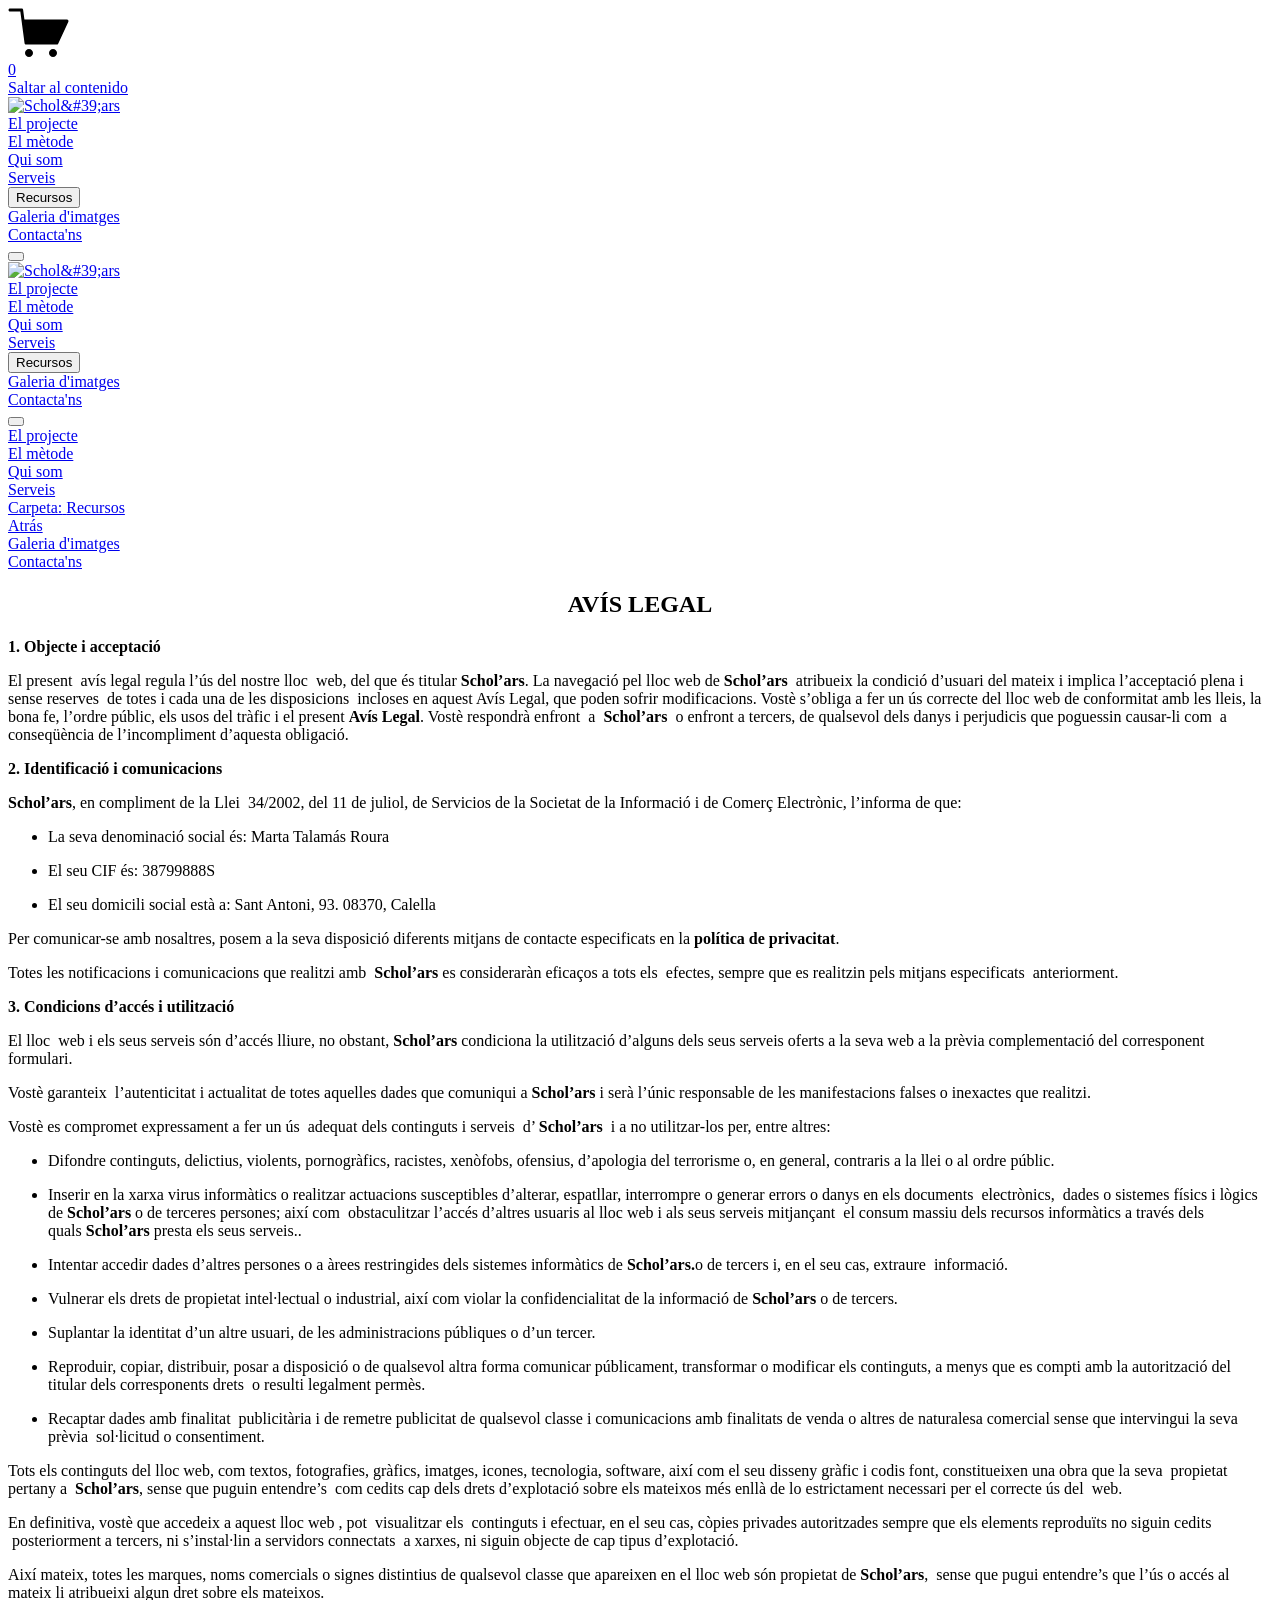
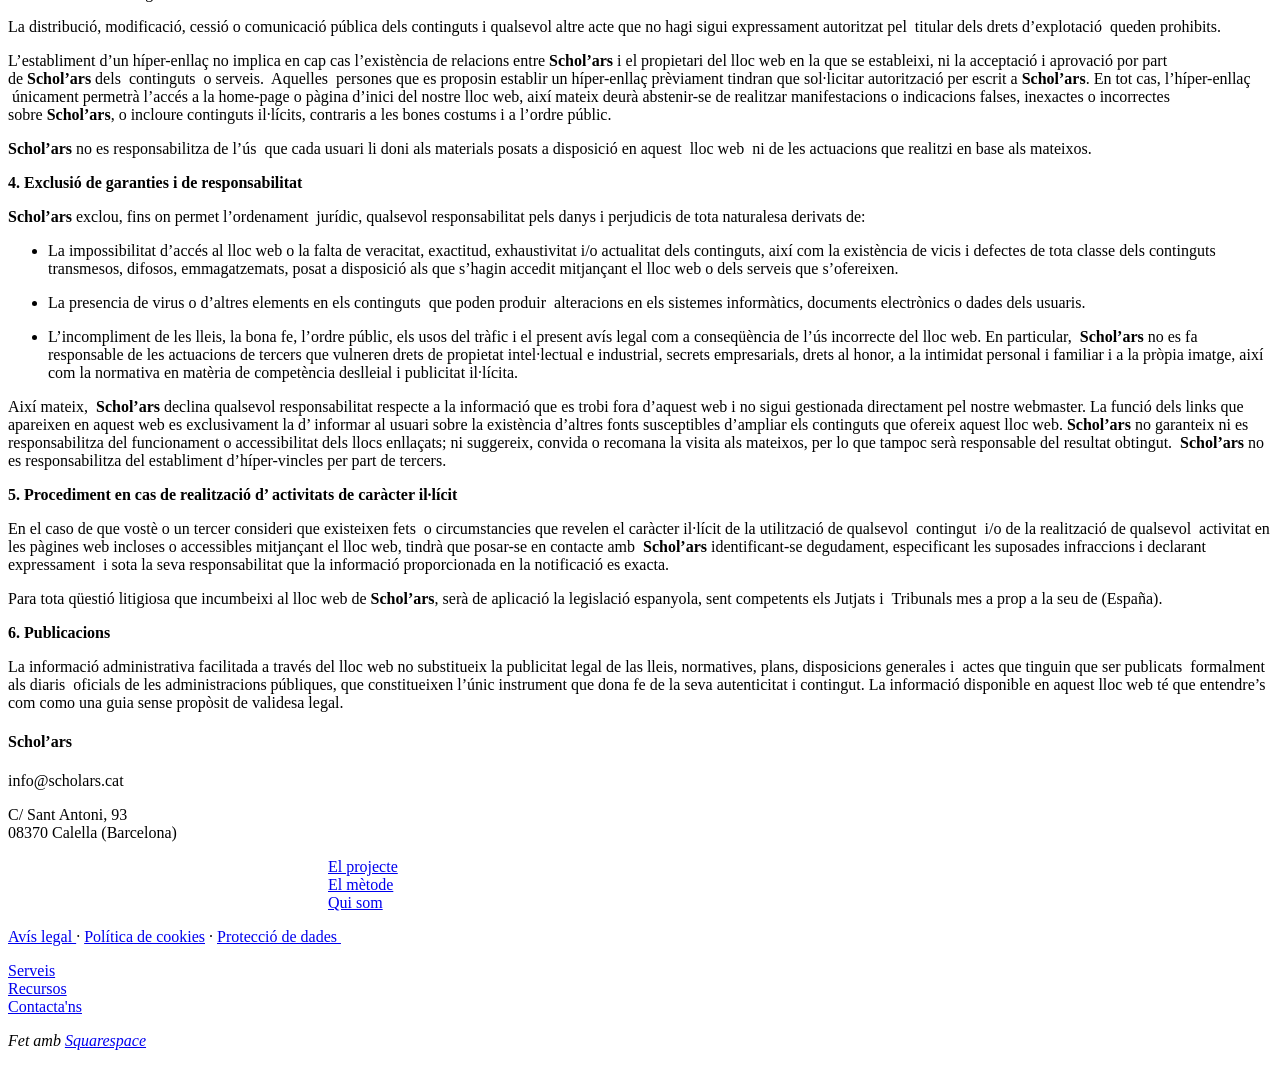
==== avs-legal.html @ 6e0f1e00 "first commit" ====
<!doctype html>
<html xmlns:og="http://opengraphprotocol.org/schema/" xmlns:fb="http://www.facebook.com/2008/fbml" lang="es-ES"  >
  <head>
    <meta http-equiv="X-UA-Compatible" content="IE=edge,chrome=1">
    <meta name="viewport" content="width=device-width, initial-scale=1">
    <!-- This is Squarespace. --><!-- schol-ars -->
<base href="">
<meta charset="utf-8" />
<title>Avís legal &mdash; Schol&#39;ars</title>
<meta http-equiv="Accept-CH" content="Sec-CH-UA-Platform-Version, Sec-CH-UA-Model" /><link rel="icon" type="image/x-icon" href="https://assets.squarespace.com/universal/default-favicon.ico"/>
<link rel="canonical" href="avs-legal.html"/>
<meta property="og:site_name" content="Schol'ars"/>
<meta property="og:title" content="Avís legal &mdash; Schol&#39;ars"/>
<meta property="og:url" content="https://schol-ars.squarespace.com/avs-legal"/>
<meta property="og:type" content="website"/>
<meta itemprop="name" content="Avís legal — Schol'ars"/>
<meta itemprop="url" content="https://schol-ars.squarespace.com/avs-legal"/>
<meta name="twitter:title" content="Avís legal — Schol'ars"/>
<meta name="twitter:url" content="https://schol-ars.squarespace.com/avs-legal"/>
<meta name="twitter:card" content="summary"/>
<meta name="description" content="" />
<link rel="preconnect" href="https://images.squarespace-cdn.com">
<link rel="preconnect" href="https://use.typekit.net" crossorigin>
<link rel="preconnect" href="https://p.typekit.net" crossorigin>
<script type="text/javascript" src="https://use.typekit.net/ik/[base64].js" async fetchpriority="high" onload="try{Typekit.load();}catch(e){} document.documentElement.classList.remove('wf-loading');"></script>
<script>document.documentElement.classList.add('wf-loading')</script>
<style>@keyframes fonts-loading { 0%, 99% { color: transparent; } } html.wf-loading * { animation: fonts-loading 3s; }</style>
<link rel="preconnect" href="https://fonts.gstatic.com" crossorigin>
<link rel="stylesheet" href="https://fonts.googleapis.com/css2?family=Cormorant+Garamond:ital,wght@0,500;0,700;1,500;1,700"><script type="text/javascript" crossorigin="anonymous" defer="true" nomodule="nomodule" src="https://assets.squarespace.com/@sqs/polyfiller/1.6/legacy.js"></script>
<script type="text/javascript" crossorigin="anonymous" defer="true" src="https://assets.squarespace.com/@sqs/polyfiller/1.6/modern.js"></script>
<script type="text/javascript">SQUARESPACE_ROLLUPS = {};</script>
<script>(function(rollups, name) { if (!rollups[name]) { rollups[name] = {}; } rollups[name].js = ["//assets.squarespace.com/universal/scripts-compressed/visitor-site-error-reporter-7f1647fe2903f817-min.es-419.js"]; })(SQUARESPACE_ROLLUPS, 'squarespace-visitor_site_error_reporter');</script>
<script crossorigin="anonymous" src="https://assets.squarespace.com/universal/scripts-compressed/visitor-site-error-reporter-7f1647fe2903f817-min.es-419.js" defer ></script><script>(function(rollups, name) { if (!rollups[name]) { rollups[name] = {}; } rollups[name].js = ["//assets.squarespace.com/universal/scripts-compressed/extract-css-runtime-5b43f9278a1d5c39-min.es-419.js"]; })(SQUARESPACE_ROLLUPS, 'squarespace-extract_css_runtime');</script>
<script crossorigin="anonymous" src="https://assets.squarespace.com/universal/scripts-compressed/extract-css-runtime-5b43f9278a1d5c39-min.es-419.js" defer ></script><script>(function(rollups, name) { if (!rollups[name]) { rollups[name] = {}; } rollups[name].js = ["//assets.squarespace.com/universal/scripts-compressed/extract-css-moment-js-vendor-30cd72f6ff728add-min.es-419.js"]; })(SQUARESPACE_ROLLUPS, 'squarespace-extract_css_moment_js_vendor');</script>
<script crossorigin="anonymous" src="https://assets.squarespace.com/universal/scripts-compressed/extract-css-moment-js-vendor-30cd72f6ff728add-min.es-419.js" defer ></script><script>(function(rollups, name) { if (!rollups[name]) { rollups[name] = {}; } rollups[name].js = ["//assets.squarespace.com/universal/scripts-compressed/cldr-resource-pack-d74d73e89c17c5ac-min.es-419.js"]; })(SQUARESPACE_ROLLUPS, 'squarespace-cldr_resource_pack');</script>
<script crossorigin="anonymous" src="https://assets.squarespace.com/universal/scripts-compressed/cldr-resource-pack-d74d73e89c17c5ac-min.es-419.js" defer ></script><script>(function(rollups, name) { if (!rollups[name]) { rollups[name] = {}; } rollups[name].js = ["//assets.squarespace.com/universal/scripts-compressed/common-vendors-stable-c8ba9c9bb37f18ad-min.es-419.js"]; })(SQUARESPACE_ROLLUPS, 'squarespace-common_vendors_stable');</script>
<script crossorigin="anonymous" src="https://assets.squarespace.com/universal/scripts-compressed/common-vendors-stable-c8ba9c9bb37f18ad-min.es-419.js" defer ></script><script>(function(rollups, name) { if (!rollups[name]) { rollups[name] = {}; } rollups[name].js = ["//assets.squarespace.com/universal/scripts-compressed/common-vendors-1fcf296abdf29175-min.es-419.js"]; })(SQUARESPACE_ROLLUPS, 'squarespace-common_vendors');</script>
<script crossorigin="anonymous" src="https://assets.squarespace.com/universal/scripts-compressed/common-vendors-1fcf296abdf29175-min.es-419.js" defer ></script><script>(function(rollups, name) { if (!rollups[name]) { rollups[name] = {}; } rollups[name].js = ["//assets.squarespace.com/universal/scripts-compressed/common-3fb6f1de9ffe36f9-min.es-419.js"]; })(SQUARESPACE_ROLLUPS, 'squarespace-common');</script>
<script crossorigin="anonymous" src="https://assets.squarespace.com/universal/scripts-compressed/common-3fb6f1de9ffe36f9-min.es-419.js" defer ></script><script>(function(rollups, name) { if (!rollups[name]) { rollups[name] = {}; } rollups[name].js = ["//assets.squarespace.com/universal/scripts-compressed/performance-dc59df8c6d82b7d9-min.es-419.js"]; })(SQUARESPACE_ROLLUPS, 'squarespace-performance');</script>
<script crossorigin="anonymous" src="https://assets.squarespace.com/universal/scripts-compressed/performance-dc59df8c6d82b7d9-min.es-419.js" defer ></script><script data-name="static-context">Static = window.Static || {}; Static.SQUARESPACE_CONTEXT = {"betaFeatureFlags":["campaigns_discount_section_in_blasts","enable_modernized_pdp_m3_layout_ux","override_block_styles","i18n_beta_website_locales","marketing_automations","nested_categories","scripts_defer","campaigns_merch_state","modernized-pdp-m2-enabled","campaigns_table_v2","contacts_and_campaigns_redesign","campaigns_discount_section_in_automations","enable_form_submission_trigger","new_stacked_index","supports_versioned_template_assets","enable_modernized_pdp_m3_fluid","member_areas_feature","campaigns_thumbnail_layout","campaigns_import_discounts","order_status_page_checkout_landing_enabled","marketing_landing_page","campaigns_new_image_layout_picker"],"facebookAppId":"314192535267336","facebookApiVersion":"v6.0","rollups":{"squarespace-announcement-bar":{"js":"//assets.squarespace.com/universal/scripts-compressed/announcement-bar-2d677a460b879b42-min.es-419.js"},"squarespace-audio-player":{"css":"//assets.squarespace.com/universal/styles-compressed/audio-player-b05f5197a871c566-min.es-419.css","js":"//assets.squarespace.com/universal/scripts-compressed/audio-player-f556bed9611e06a5-min.es-419.js"},"squarespace-blog-collection-list":{"css":"//assets.squarespace.com/universal/styles-compressed/blog-collection-list-b4046463b72f34e2-min.es-419.css","js":"//assets.squarespace.com/universal/scripts-compressed/blog-collection-list-c432d7821c60b286-min.es-419.js"},"squarespace-calendar-block-renderer":{"css":"//assets.squarespace.com/universal/styles-compressed/calendar-block-renderer-c3fef2a497c8e56b-min.es-419.css","js":"//assets.squarespace.com/universal/scripts-compressed/calendar-block-renderer-1b1164a07630503c-min.es-419.js"},"squarespace-chartjs-helpers":{"css":"//assets.squarespace.com/universal/styles-compressed/chartjs-helpers-96b256171ee039c1-min.es-419.css","js":"//assets.squarespace.com/universal/scripts-compressed/chartjs-helpers-0bc44463ea4a03c1-min.es-419.js"},"squarespace-comments":{"css":"//assets.squarespace.com/universal/styles-compressed/comments-b49401c177b09d3a-min.es-419.css","js":"//assets.squarespace.com/universal/scripts-compressed/comments-1318970060167ad4-min.es-419.js"},"squarespace-custom-css-popup":{"css":"//assets.squarespace.com/universal/styles-compressed/custom-css-popup-1a480b1e385012d9-min.es-419.css","js":"//assets.squarespace.com/universal/scripts-compressed/custom-css-popup-a8090a666d206d5b-min.es-419.js"},"squarespace-dialog":{"css":"//assets.squarespace.com/universal/styles-compressed/dialog-86aacd645d83874c-min.es-419.css","js":"//assets.squarespace.com/universal/scripts-compressed/dialog-fbeb3c526a8cd752-min.es-419.js"},"squarespace-events-collection":{"css":"//assets.squarespace.com/universal/styles-compressed/events-collection-c3fef2a497c8e56b-min.es-419.css","js":"//assets.squarespace.com/universal/scripts-compressed/events-collection-6a574cda24fa9d6f-min.es-419.js"},"squarespace-form-rendering-utils":{"js":"//assets.squarespace.com/universal/scripts-compressed/form-rendering-utils-142c327078b13260-min.es-419.js"},"squarespace-forms":{"css":"//assets.squarespace.com/universal/styles-compressed/forms-0afd3c6ac30bbab1-min.es-419.css","js":"//assets.squarespace.com/universal/scripts-compressed/forms-b8d1fabfabb0c8c6-min.es-419.js"},"squarespace-gallery-collection-list":{"css":"//assets.squarespace.com/universal/styles-compressed/gallery-collection-list-b4046463b72f34e2-min.es-419.css","js":"//assets.squarespace.com/universal/scripts-compressed/gallery-collection-list-9931dfceeabc40bf-min.es-419.js"},"squarespace-image-zoom":{"css":"//assets.squarespace.com/universal/styles-compressed/image-zoom-b4046463b72f34e2-min.es-419.css","js":"//assets.squarespace.com/universal/scripts-compressed/image-zoom-628e2f857f114795-min.es-419.js"},"squarespace-pinterest":{"css":"//assets.squarespace.com/universal/styles-compressed/pinterest-b4046463b72f34e2-min.es-419.css","js":"//assets.squarespace.com/universal/scripts-compressed/pinterest-648f536ac898b2f4-min.es-419.js"},"squarespace-popup-overlay":{"css":"//assets.squarespace.com/universal/styles-compressed/popup-overlay-b742b752f5880972-min.es-419.css","js":"//assets.squarespace.com/universal/scripts-compressed/popup-overlay-80ff6fd4ae74bafd-min.es-419.js"},"squarespace-product-quick-view":{"css":"//assets.squarespace.com/universal/styles-compressed/product-quick-view-0afd3c6ac30bbab1-min.es-419.css","js":"//assets.squarespace.com/universal/scripts-compressed/product-quick-view-2d9542d7ebe741de-min.es-419.js"},"squarespace-products-collection-item-v2":{"css":"//assets.squarespace.com/universal/styles-compressed/products-collection-item-v2-b4046463b72f34e2-min.es-419.css","js":"//assets.squarespace.com/universal/scripts-compressed/products-collection-item-v2-8110088150e96095-min.es-419.js"},"squarespace-products-collection-list-v2":{"css":"//assets.squarespace.com/universal/styles-compressed/products-collection-list-v2-b4046463b72f34e2-min.es-419.css","js":"//assets.squarespace.com/universal/scripts-compressed/products-collection-list-v2-403911a594a731ee-min.es-419.js"},"squarespace-search-page":{"css":"//assets.squarespace.com/universal/styles-compressed/search-page-90a67fc09b9b32c6-min.es-419.css","js":"//assets.squarespace.com/universal/scripts-compressed/search-page-a907a07dbc51ac87-min.es-419.js"},"squarespace-search-preview":{"js":"//assets.squarespace.com/universal/scripts-compressed/search-preview-190e8f29ef7a85b6-min.es-419.js"},"squarespace-simple-liking":{"css":"//assets.squarespace.com/universal/styles-compressed/simple-liking-701bf8bbc05ec6aa-min.es-419.css","js":"//assets.squarespace.com/universal/scripts-compressed/simple-liking-2e85386f068f69b9-min.es-419.js"},"squarespace-social-buttons":{"css":"//assets.squarespace.com/universal/styles-compressed/social-buttons-95032e5fa98e47a5-min.es-419.css","js":"//assets.squarespace.com/universal/scripts-compressed/social-buttons-272b33220b76cd56-min.es-419.js"},"squarespace-tourdates":{"css":"//assets.squarespace.com/universal/styles-compressed/tourdates-b4046463b72f34e2-min.es-419.css","js":"//assets.squarespace.com/universal/scripts-compressed/tourdates-babe2eed5bedefe4-min.es-419.js"},"squarespace-website-overlays-manager":{"css":"//assets.squarespace.com/universal/styles-compressed/website-overlays-manager-07ea5a4e004e6710-min.es-419.css","js":"//assets.squarespace.com/universal/scripts-compressed/website-overlays-manager-02d2ccbb64693fcc-min.es-419.js"}},"pageType":2,"website":{"id":"5f0d84dde316c2259bf002a9","identifier":"schol-ars","websiteType":1,"contentModifiedOn":1599064571462,"cloneable":false,"hasBeenCloneable":false,"siteStatus":{},"language":"es-ES","translationLocale":"es-419","formattingLocale":"es-ES","timeZone":"Europe/Madrid","machineTimeZoneOffset":7200000,"timeZoneOffset":7200000,"timeZoneAbbr":"CEST","siteTitle":"Schol'ars","fullSiteTitle":"Av\u00EDs legal \u2014 Schol'ars","logoImageId":"5f100705324d32250b6d1230","shareButtonOptions":{"7":true,"6":true,"4":true,"3":true,"1":true,"2":true,"8":true},"logoImageUrl":"//images.squarespace-cdn.com/content/v1/5f0d84dde316c2259bf002a9/1594885893893-3HM3TAVPPI4Q6H9HPRWZ/factura.logo_schol%2527ars.jpg","authenticUrl":"https://schol-ars.squarespace.com","internalUrl":"https://schol-ars.squarespace.com","baseUrl":"https://schol-ars.squarespace.com","sslSetting":3,"isHstsEnabled":false,"socialAccounts":[{"serviceId":64,"addedOn":1594721502092,"profileUrl":"http://www.instagram.com","iconEnabled":true,"serviceName":"instagram-unauth"}],"typekitId":"","statsMigrated":false,"imageMetadataProcessingEnabled":false,"screenshotId":"2475492787efd6daf71c558c713e0486f34bd798b2e8176214a7715626e00229","captchaSettings":{"enabledForDonations":false},"showOwnerLogin":false},"websiteSettings":{"id":"5f0d84dde316c2259bf002ab","websiteId":"5f0d84dde316c2259bf002a9","subjects":[],"country":"ES","state":"CT","simpleLikingEnabled":true,"popupOverlaySettings":{"style":1,"enabledPages":[]},"commentLikesAllowed":true,"commentAnonAllowed":true,"commentThreaded":true,"commentApprovalRequired":false,"commentAvatarsOn":true,"commentSortType":2,"commentFlagThreshold":0,"commentFlagsAllowed":true,"commentEnableByDefault":true,"commentDisableAfterDaysDefault":0,"disqusShortname":"","commentsEnabled":false,"storeSettings":{"returnPolicy":null,"termsOfService":null,"privacyPolicy":null,"expressCheckout":false,"continueShoppingLinkUrl":"/","useLightCart":false,"showNoteField":false,"shippingCountryDefaultValue":"US","billToShippingDefaultValue":false,"showShippingPhoneNumber":true,"isShippingPhoneRequired":false,"showBillingPhoneNumber":true,"isBillingPhoneRequired":false,"currenciesSupported":["USD","CAD","GBP","AUD","EUR","CHF","NOK","SEK","DKK","NZD","SGD","MXN","HKD","CZK","ILS","MYR","RUB","PHP","PLN","THB","BRL","ARS","COP","IDR","INR","JPY","ZAR"],"defaultCurrency":"USD","selectedCurrency":"USD","measurementStandard":1,"showCustomCheckoutForm":false,"checkoutPageMarketingOptInEnabled":false,"enableMailingListOptInByDefault":false,"sameAsRetailLocation":false,"merchandisingSettings":{"scarcityEnabledOnProductItems":false,"scarcityEnabledOnProductBlocks":false,"scarcityMessageType":"DEFAULT_SCARCITY_MESSAGE","scarcityThreshold":10,"multipleQuantityAllowedForServices":true,"restockNotificationsEnabled":false,"restockNotificationsSuccessText":"","restockNotificationsMailingListSignUpEnabled":false,"relatedProductsEnabled":false,"relatedProductsOrdering":"random","soldOutVariantsDropdownDisabled":false,"productComposerOptedIn":false,"productComposerABTestOptedOut":false,"productReviewsEnabled":false,"displayImportedProductReviewsEnabled":false,"hasOptedToCollectNativeReviews":false},"minimumOrderSubtotalEnabled":false,"addToCartConfirmationType":2,"isLive":false,"multipleQuantityAllowedForServices":true},"useEscapeKeyToLogin":true,"ssBadgeType":1,"ssBadgePosition":4,"ssBadgeVisibility":1,"ssBadgeDevices":1,"pinterestOverlayOptions":{"mode":"disabled"},"userAccountsSettings":{"loginAllowed":false,"signupAllowed":false}},"cookieSettings":{"isCookieBannerEnabled":false,"isRestrictiveCookiePolicyEnabled":false,"cookieBannerText":"Al usar esta p\u00E1gina web, aceptas nuestro uso de cookies. Usamos cookies para ofrecerte una mejor experiencia y para ayudar a que nuestra p\u00E1gina funcione de manera efectiva.","cookieBannerTheme":"DARK","cookieBannerVariant":"BAR","cookieBannerPosition":"BOTTOM","cookieBannerCtaVariant":"ICON","cookieBannerCtaText":"OK","cookieBannerAcceptType":"OPT_IN","cookieBannerHasOptOut":false,"cookieBannerHasManageCookies":false,"cookieBannerSavedPreferencesLayout":"PILL"},"websiteCloneable":false,"collection":{"title":"Av\u00EDs legal","id":"5f3123246caa057da7d496c7","fullUrl":"/avs-legal","type":10,"permissionType":1},"subscribed":false,"appDomain":"squarespace.com","templateTweakable":true,"tweakJSON":{"form-use-theme-colors":"false","header-logo-height":"59px","header-mobile-logo-max-height":"30px","header-vert-padding":"2.7vw","header-width":"Full","maxPageWidth":"2000px","mobile-header-vert-padding":"6vw","pagePadding":"3vw","tweak-blog-alternating-side-by-side-image-aspect-ratio":"1:1 Square","tweak-blog-alternating-side-by-side-image-spacing":"6%","tweak-blog-alternating-side-by-side-meta-spacing":"20px","tweak-blog-alternating-side-by-side-primary-meta":"Categories","tweak-blog-alternating-side-by-side-read-more-spacing":"20px","tweak-blog-alternating-side-by-side-secondary-meta":"Date","tweak-blog-basic-grid-columns":"2","tweak-blog-basic-grid-image-aspect-ratio":"3:2 Standard","tweak-blog-basic-grid-image-spacing":"50px","tweak-blog-basic-grid-meta-spacing":"37px","tweak-blog-basic-grid-primary-meta":"Categories","tweak-blog-basic-grid-read-more-spacing":"37px","tweak-blog-basic-grid-secondary-meta":"Date","tweak-blog-item-custom-width":"75","tweak-blog-item-show-author-profile":"true","tweak-blog-item-width":"Medium","tweak-blog-masonry-columns":"2","tweak-blog-masonry-horizontal-spacing":"30px","tweak-blog-masonry-image-spacing":"20px","tweak-blog-masonry-meta-spacing":"20px","tweak-blog-masonry-primary-meta":"Categories","tweak-blog-masonry-read-more-spacing":"20px","tweak-blog-masonry-secondary-meta":"Date","tweak-blog-masonry-vertical-spacing":"30px","tweak-blog-side-by-side-image-aspect-ratio":"1:1 Square","tweak-blog-side-by-side-image-spacing":"6%","tweak-blog-side-by-side-meta-spacing":"20px","tweak-blog-side-by-side-primary-meta":"Categories","tweak-blog-side-by-side-read-more-spacing":"20px","tweak-blog-side-by-side-secondary-meta":"Date","tweak-blog-single-column-image-spacing":"50px","tweak-blog-single-column-meta-spacing":"30px","tweak-blog-single-column-primary-meta":"Categories","tweak-blog-single-column-read-more-spacing":"30px","tweak-blog-single-column-secondary-meta":"Date","tweak-events-stacked-show-thumbnails":"true","tweak-events-stacked-thumbnail-size":"3:2 Standard","tweak-fixed-header":"true","tweak-fixed-header-style":"Basic","tweak-global-animations-animation-curve":"ease","tweak-global-animations-animation-delay":"0.6s","tweak-global-animations-animation-duration":"0.45s","tweak-global-animations-animation-style":"fade","tweak-global-animations-animation-type":"scale","tweak-global-animations-complexity-level":"detailed","tweak-global-animations-enabled":"true","tweak-portfolio-grid-basic-custom-height":"50","tweak-portfolio-grid-overlay-custom-height":"50","tweak-portfolio-hover-follow-acceleration":"10%","tweak-portfolio-hover-follow-animation-duration":"Medium","tweak-portfolio-hover-follow-animation-type":"Fade","tweak-portfolio-hover-follow-delimiter":"Forward Slash","tweak-portfolio-hover-follow-front":"false","tweak-portfolio-hover-follow-layout":"Inline","tweak-portfolio-hover-follow-size":"75","tweak-portfolio-hover-follow-text-spacing-x":"1.5","tweak-portfolio-hover-follow-text-spacing-y":"1.5","tweak-portfolio-hover-static-animation-duration":"Medium","tweak-portfolio-hover-static-animation-type":"Scale Up","tweak-portfolio-hover-static-delimiter":"Forward Slash","tweak-portfolio-hover-static-front":"false","tweak-portfolio-hover-static-layout":"Stacked","tweak-portfolio-hover-static-size":"75","tweak-portfolio-hover-static-text-spacing-x":"1.5","tweak-portfolio-hover-static-text-spacing-y":"1.5","tweak-portfolio-index-background-animation-duration":"Medium","tweak-portfolio-index-background-animation-type":"Fade","tweak-portfolio-index-background-custom-height":"50","tweak-portfolio-index-background-delimiter":"None","tweak-portfolio-index-background-height":"Large","tweak-portfolio-index-background-horizontal-alignment":"Center","tweak-portfolio-index-background-link-format":"Stacked","tweak-portfolio-index-background-persist":"false","tweak-portfolio-index-background-vertical-alignment":"Middle","tweak-portfolio-index-background-width":"Full","tweak-transparent-header":"false"},"templateId":"5c5a519771c10ba3470d8101","templateVersion":"7.1","pageFeatures":[1,2,4],"gmRenderKey":"QUl6YVN5Q0JUUk9xNkx1dkZfSUUxcjQ2LVQ0QWVUU1YtMGQ3bXk4","templateScriptsRootUrl":"https://static1.squarespace.com/static/vta/5c5a519771c10ba3470d8101/scripts/","impersonatedSession":false,"demoCollections":[],"tzData":{"zones":[[60,"EU","CE%sT",null]],"rules":{"EU":[[1981,"max",null,"Mar","lastSun","1:00u","1:00","S"],[1996,"max",null,"Oct","lastSun","1:00u","0",null]]}},"showAnnouncementBar":false,"recaptchaEnterpriseContext":{"recaptchaEnterpriseSiteKey":"6LdDFQwjAAAAAPigEvvPgEVbb7QBm-TkVJdDTlAv"},"i18nContext":{"timeZoneData":{"id":"Europe/Madrid","name":"hora de Europa central"}},"env":"PRODUCTION","visitorFormContext":{"formFieldFormats":{"countries":[{"name":"Afganist\u00E1n","code":"AF","phoneCode":"+93"},{"name":"Albania","code":"AL","phoneCode":"+355"},{"name":"Alemania","code":"DE","phoneCode":"+49"},{"name":"Andorra","code":"AD","phoneCode":"+376"},{"name":"Angola","code":"AO","phoneCode":"+244"},{"name":"Anguila","code":"AI","phoneCode":"+1"},{"name":"Antigua y Barbuda","code":"AG","phoneCode":"+1"},{"name":"Arabia Saudita","code":"SA","phoneCode":"+966"},{"name":"Argelia","code":"DZ","phoneCode":"+213"},{"name":"Argentina","code":"AR","phoneCode":"+54"},{"name":"Armenia","code":"AM","phoneCode":"+374"},{"name":"Aruba","code":"AW","phoneCode":"+297"},{"name":"Australia","code":"AU","phoneCode":"+61"},{"name":"Austria","code":"AT","phoneCode":"+43"},{"name":"Azerbaiy\u00E1n","code":"AZ","phoneCode":"+994"},{"name":"Bahamas","code":"BS","phoneCode":"+1"},{"name":"Banglad\u00E9s","code":"BD","phoneCode":"+880"},{"name":"Barbados","code":"BB","phoneCode":"+1"},{"name":"Bar\u00E9in","code":"BH","phoneCode":"+973"},{"name":"B\u00E9lgica","code":"BE","phoneCode":"+32"},{"name":"Belice","code":"BZ","phoneCode":"+501"},{"name":"Ben\u00EDn","code":"BJ","phoneCode":"+229"},{"name":"Bermudas","code":"BM","phoneCode":"+1"},{"name":"Bielorrusia","code":"BY","phoneCode":"+375"},{"name":"Bolivia","code":"BO","phoneCode":"+591"},{"name":"Bosnia-Herzegovina","code":"BA","phoneCode":"+387"},{"name":"Botsuana","code":"BW","phoneCode":"+267"},{"name":"Brasil","code":"BR","phoneCode":"+55"},{"name":"Brun\u00E9i","code":"BN","phoneCode":"+673"},{"name":"Bulgaria","code":"BG","phoneCode":"+359"},{"name":"Burkina Faso","code":"BF","phoneCode":"+226"},{"name":"Burundi","code":"BI","phoneCode":"+257"},{"name":"But\u00E1n","code":"BT","phoneCode":"+975"},{"name":"Cabo Verde","code":"CV","phoneCode":"+238"},{"name":"Camboya","code":"KH","phoneCode":"+855"},{"name":"Camer\u00FAn","code":"CM","phoneCode":"+237"},{"name":"Canad\u00E1","code":"CA","phoneCode":"+1"},{"name":"Caribe neerland\u00E9s","code":"BQ","phoneCode":"+599"},{"name":"Catar","code":"QA","phoneCode":"+974"},{"name":"Chad","code":"TD","phoneCode":"+235"},{"name":"Chequia","code":"CZ","phoneCode":"+420"},{"name":"Chile","code":"CL","phoneCode":"+56"},{"name":"China","code":"CN","phoneCode":"+86"},{"name":"Chipre","code":"CY","phoneCode":"+357"},{"name":"Ciudad del Vaticano","code":"VA","phoneCode":"+39"},{"name":"Colombia","code":"CO","phoneCode":"+57"},{"name":"Comoras","code":"KM","phoneCode":"+269"},{"name":"Corea del Norte","code":"KP","phoneCode":"+850"},{"name":"Corea del Sur","code":"KR","phoneCode":"+82"},{"name":"Costa de Marfil","code":"CI","phoneCode":"+225"},{"name":"Costa Rica","code":"CR","phoneCode":"+506"},{"name":"Croacia","code":"HR","phoneCode":"+385"},{"name":"Cuba","code":"CU","phoneCode":"+53"},{"name":"Curazao","code":"CW","phoneCode":"+599"},{"name":"Dinamarca","code":"DK","phoneCode":"+45"},{"name":"Dominica","code":"DM","phoneCode":"+1"},{"name":"Ecuador","code":"EC","phoneCode":"+593"},{"name":"Egipto","code":"EG","phoneCode":"+20"},{"name":"El Salvador","code":"SV","phoneCode":"+503"},{"name":"Emiratos \u00C1rabes Unidos","code":"AE","phoneCode":"+971"},{"name":"Eritrea","code":"ER","phoneCode":"+291"},{"name":"Eslovaquia","code":"SK","phoneCode":"+421"},{"name":"Eslovenia","code":"SI","phoneCode":"+386"},{"name":"Espa\u00F1a","code":"ES","phoneCode":"+34"},{"name":"Estados Unidos","code":"US","phoneCode":"+1"},{"name":"Estonia","code":"EE","phoneCode":"+372"},{"name":"Esuatini","code":"SZ","phoneCode":"+268"},{"name":"Etiop\u00EDa","code":"ET","phoneCode":"+251"},{"name":"Filipinas","code":"PH","phoneCode":"+63"},{"name":"Finlandia","code":"FI","phoneCode":"+358"},{"name":"Fiyi","code":"FJ","phoneCode":"+679"},{"name":"Francia","code":"FR","phoneCode":"+33"},{"name":"Gab\u00F3n","code":"GA","phoneCode":"+241"},{"name":"Gambia","code":"GM","phoneCode":"+220"},{"name":"Georgia","code":"GE","phoneCode":"+995"},{"name":"Ghana","code":"GH","phoneCode":"+233"},{"name":"Gibraltar","code":"GI","phoneCode":"+350"},{"name":"Granada","code":"GD","phoneCode":"+1"},{"name":"Grecia","code":"GR","phoneCode":"+30"},{"name":"Groenlandia","code":"GL","phoneCode":"+299"},{"name":"Guadalupe","code":"GP","phoneCode":"+590"},{"name":"Guam","code":"GU","phoneCode":"+1"},{"name":"Guatemala","code":"GT","phoneCode":"+502"},{"name":"Guayana Francesa","code":"GF","phoneCode":"+594"},{"name":"Guernesey","code":"GG","phoneCode":"+44"},{"name":"Guinea","code":"GN","phoneCode":"+224"},{"name":"Guinea-Bis\u00E1u","code":"GW","phoneCode":"+245"},{"name":"Guinea Ecuatorial","code":"GQ","phoneCode":"+240"},{"name":"Guyana","code":"GY","phoneCode":"+592"},{"name":"Hait\u00ED","code":"HT","phoneCode":"+509"},{"name":"Honduras","code":"HN","phoneCode":"+504"},{"name":"Hungr\u00EDa","code":"HU","phoneCode":"+36"},{"name":"India","code":"IN","phoneCode":"+91"},{"name":"Indonesia","code":"ID","phoneCode":"+62"},{"name":"Irak","code":"IQ","phoneCode":"+964"},{"name":"Ir\u00E1n","code":"IR","phoneCode":"+98"},{"name":"Irlanda","code":"IE","phoneCode":"+353"},{"name":"Isla Ascensi\u00F3n","code":"AC","phoneCode":"+247"},{"name":"Isla de Man","code":"IM","phoneCode":"+44"},{"name":"Isla de Navidad","code":"CX","phoneCode":"+61"},{"name":"Islandia","code":"IS","phoneCode":"+354"},{"name":"Isla Norfolk","code":"NF","phoneCode":"+672"},{"name":"Islas \u00C5land","code":"AX","phoneCode":"+358"},{"name":"Islas Caim\u00E1n","code":"KY","phoneCode":"+1"},{"name":"Islas Cocos","code":"CC","phoneCode":"+61"},{"name":"Islas Cook","code":"CK","phoneCode":"+682"},{"name":"Islas Feroe","code":"FO","phoneCode":"+298"},{"name":"Islas Malvinas","code":"FK","phoneCode":"+500"},{"name":"Islas Marianas del Norte","code":"MP","phoneCode":"+1"},{"name":"Islas Marshall","code":"MH","phoneCode":"+692"},{"name":"Islas Salom\u00F3n","code":"SB","phoneCode":"+677"},{"name":"Islas Turcas y Caicos","code":"TC","phoneCode":"+1"},{"name":"Islas V\u00EDrgenes Brit\u00E1nicas","code":"VG","phoneCode":"+1"},{"name":"Islas V\u00EDrgenes de EE. UU.","code":"VI","phoneCode":"+1"},{"name":"Israel","code":"IL","phoneCode":"+972"},{"name":"Italia","code":"IT","phoneCode":"+39"},{"name":"Jamaica","code":"JM","phoneCode":"+1"},{"name":"Jap\u00F3n","code":"JP","phoneCode":"+81"},{"name":"Jersey","code":"JE","phoneCode":"+44"},{"name":"Jordania","code":"JO","phoneCode":"+962"},{"name":"Kazajist\u00E1n","code":"KZ","phoneCode":"+7"},{"name":"Kenia","code":"KE","phoneCode":"+254"},{"name":"Kirguist\u00E1n","code":"KG","phoneCode":"+996"},{"name":"Kiribati","code":"KI","phoneCode":"+686"},{"name":"Kosovo","code":"XK","phoneCode":"+383"},{"name":"Kuwait","code":"KW","phoneCode":"+965"},{"name":"Laos","code":"LA","phoneCode":"+856"},{"name":"Lesoto","code":"LS","phoneCode":"+266"},{"name":"Letonia","code":"LV","phoneCode":"+371"},{"name":"L\u00EDbano","code":"LB","phoneCode":"+961"},{"name":"Liberia","code":"LR","phoneCode":"+231"},{"name":"Libia","code":"LY","phoneCode":"+218"},{"name":"Liechtenstein","code":"LI","phoneCode":"+423"},{"name":"Lituania","code":"LT","phoneCode":"+370"},{"name":"Luxemburgo","code":"LU","phoneCode":"+352"},{"name":"Macedonia del Norte","code":"MK","phoneCode":"+389"},{"name":"Madagascar","code":"MG","phoneCode":"+261"},{"name":"Malasia","code":"MY","phoneCode":"+60"},{"name":"Malaui","code":"MW","phoneCode":"+265"},{"name":"Maldivas","code":"MV","phoneCode":"+960"},{"name":"Mali","code":"ML","phoneCode":"+223"},{"name":"Malta","code":"MT","phoneCode":"+356"},{"name":"Marruecos","code":"MA","phoneCode":"+212"},{"name":"Martinica","code":"MQ","phoneCode":"+596"},{"name":"Mauricio","code":"MU","phoneCode":"+230"},{"name":"Mauritania","code":"MR","phoneCode":"+222"},{"name":"Mayotte","code":"YT","phoneCode":"+262"},{"name":"M\u00E9xico","code":"MX","phoneCode":"+52"},{"name":"Micronesia","code":"FM","phoneCode":"+691"},{"name":"Moldavia","code":"MD","phoneCode":"+373"},{"name":"M\u00F3naco","code":"MC","phoneCode":"+377"},{"name":"Mongolia","code":"MN","phoneCode":"+976"},{"name":"Montenegro","code":"ME","phoneCode":"+382"},{"name":"Montserrat","code":"MS","phoneCode":"+1"},{"name":"Mozambique","code":"MZ","phoneCode":"+258"},{"name":"Myanmar (Birmania)","code":"MM","phoneCode":"+95"},{"name":"Namibia","code":"NA","phoneCode":"+264"},{"name":"Nauru","code":"NR","phoneCode":"+674"},{"name":"Nepal","code":"NP","phoneCode":"+977"},{"name":"Nicaragua","code":"NI","phoneCode":"+505"},{"name":"N\u00EDger","code":"NE","phoneCode":"+227"},{"name":"Nigeria","code":"NG","phoneCode":"+234"},{"name":"Niue","code":"NU","phoneCode":"+683"},{"name":"Noruega","code":"NO","phoneCode":"+47"},{"name":"Nueva Caledonia","code":"NC","phoneCode":"+687"},{"name":"Nueva Zelanda","code":"NZ","phoneCode":"+64"},{"name":"Om\u00E1n","code":"OM","phoneCode":"+968"},{"name":"Pa\u00EDses Bajos","code":"NL","phoneCode":"+31"},{"name":"Pakist\u00E1n","code":"PK","phoneCode":"+92"},{"name":"Palaos","code":"PW","phoneCode":"+680"},{"name":"Panam\u00E1","code":"PA","phoneCode":"+507"},{"name":"Pap\u00FAa Nueva Guinea","code":"PG","phoneCode":"+675"},{"name":"Paraguay","code":"PY","phoneCode":"+595"},{"name":"Per\u00FA","code":"PE","phoneCode":"+51"},{"name":"Polinesia Francesa","code":"PF","phoneCode":"+689"},{"name":"Polonia","code":"PL","phoneCode":"+48"},{"name":"Portugal","code":"PT","phoneCode":"+351"},{"name":"Puerto Rico","code":"PR","phoneCode":"+1"},{"name":"RAE de Hong Kong (China)","code":"HK","phoneCode":"+852"},{"name":"RAE de Macao (China)","code":"MO","phoneCode":"+853"},{"name":"Reino Unido","code":"GB","phoneCode":"+44"},{"name":"Rep\u00FAblica Centroafricana","code":"CF","phoneCode":"+236"},{"name":"Rep\u00FAblica del Congo","code":"CG","phoneCode":"+242"},{"name":"Rep\u00FAblica Democr\u00E1tica del Congo","code":"CD","phoneCode":"+243"},{"name":"Rep\u00FAblica Dominicana","code":"DO","phoneCode":"+1"},{"name":"Reuni\u00F3n","code":"RE","phoneCode":"+262"},{"name":"Ruanda","code":"RW","phoneCode":"+250"},{"name":"Rumania","code":"RO","phoneCode":"+40"},{"name":"Rusia","code":"RU","phoneCode":"+7"},{"name":"S\u00E1hara Occidental","code":"EH","phoneCode":"+212"},{"name":"Samoa","code":"WS","phoneCode":"+685"},{"name":"Samoa Americana","code":"AS","phoneCode":"+1"},{"name":"San Bartolom\u00E9","code":"BL","phoneCode":"+590"},{"name":"San Crist\u00F3bal y Nieves","code":"KN","phoneCode":"+1"},{"name":"San Marino","code":"SM","phoneCode":"+378"},{"name":"San Mart\u00EDn","code":"MF","phoneCode":"+590"},{"name":"San Pedro y Miquel\u00F3n","code":"PM","phoneCode":"+508"},{"name":"Santa Elena","code":"SH","phoneCode":"+290"},{"name":"Santa Luc\u00EDa","code":"LC","phoneCode":"+1"},{"name":"Santo Tom\u00E9 y Pr\u00EDncipe","code":"ST","phoneCode":"+239"},{"name":"San Vicente y las Granadinas","code":"VC","phoneCode":"+1"},{"name":"Senegal","code":"SN","phoneCode":"+221"},{"name":"Serbia","code":"RS","phoneCode":"+381"},{"name":"Seychelles","code":"SC","phoneCode":"+248"},{"name":"Sierra Leona","code":"SL","phoneCode":"+232"},{"name":"Singapur","code":"SG","phoneCode":"+65"},{"name":"Sint Maarten","code":"SX","phoneCode":"+1"},{"name":"Siria","code":"SY","phoneCode":"+963"},{"name":"Somalia","code":"SO","phoneCode":"+252"},{"name":"Sri Lanka","code":"LK","phoneCode":"+94"},{"name":"Sud\u00E1frica","code":"ZA","phoneCode":"+27"},{"name":"Sud\u00E1n","code":"SD","phoneCode":"+249"},{"name":"Sud\u00E1n del Sur","code":"SS","phoneCode":"+211"},{"name":"Suecia","code":"SE","phoneCode":"+46"},{"name":"Suiza","code":"CH","phoneCode":"+41"},{"name":"Surinam","code":"SR","phoneCode":"+597"},{"name":"Svalbard y Jan Mayen","code":"SJ","phoneCode":"+47"},{"name":"Tailandia","code":"TH","phoneCode":"+66"},{"name":"Taiw\u00E1n","code":"TW","phoneCode":"+886"},{"name":"Tanzania","code":"TZ","phoneCode":"+255"},{"name":"Tayikist\u00E1n","code":"TJ","phoneCode":"+992"},{"name":"Territorio Brit\u00E1nico del Oc\u00E9ano \u00CDndico","code":"IO","phoneCode":"+246"},{"name":"Territorios Palestinos","code":"PS","phoneCode":"+970"},{"name":"Timor Oriental","code":"TL","phoneCode":"+670"},{"name":"Togo","code":"TG","phoneCode":"+228"},{"name":"Tokelau","code":"TK","phoneCode":"+690"},{"name":"Tonga","code":"TO","phoneCode":"+676"},{"name":"Trinidad y Tobago","code":"TT","phoneCode":"+1"},{"name":"Trist\u00E1n de Acu\u00F1a","code":"TA","phoneCode":"+290"},{"name":"T\u00FAnez","code":"TN","phoneCode":"+216"},{"name":"Turkmenist\u00E1n","code":"TM","phoneCode":"+993"},{"name":"Turqu\u00EDa","code":"TR","phoneCode":"+90"},{"name":"Tuvalu","code":"TV","phoneCode":"+688"},{"name":"Ucrania","code":"UA","phoneCode":"+380"},{"name":"Uganda","code":"UG","phoneCode":"+256"},{"name":"Uruguay","code":"UY","phoneCode":"+598"},{"name":"Uzbekist\u00E1n","code":"UZ","phoneCode":"+998"},{"name":"Vanuatu","code":"VU","phoneCode":"+678"},{"name":"Venezuela","code":"VE","phoneCode":"+58"},{"name":"Vietnam","code":"VN","phoneCode":"+84"},{"name":"Wallis y Futuna","code":"WF","phoneCode":"+681"},{"name":"Yemen","code":"YE","phoneCode":"+967"},{"name":"Yibuti","code":"DJ","phoneCode":"+253"},{"name":"Zambia","code":"ZM","phoneCode":"+260"},{"name":"Zimbabue","code":"ZW","phoneCode":"+263"}],"initialPhoneFormat":{"id":0,"type":"PHONE_NUMBER","country":"ES","labelLocale":"es-419","fields":[{"type":"FIELD","label":"1","identifier":"1","length":3,"required":false,"metadata":{}},{"type":"SEPARATOR","label":" ","identifier":"Space","length":0,"required":false,"metadata":{}},{"type":"FIELD","label":"2","identifier":"2","length":3,"required":false,"metadata":{}},{"type":"SEPARATOR","label":" ","identifier":"Space","length":0,"required":false,"metadata":{}},{"type":"FIELD","label":"3","identifier":"3","length":14,"required":false,"metadata":{}}]},"initialNameOrder":"GIVEN_FIRST","initialAddressFormat":{"id":0,"type":"ADDRESS","country":"ES","labelLocale":"es","fields":[{"type":"FIELD","label":"Direcci\u00F3n, l\u00EDnea 1","identifier":"Line1","length":0,"required":true,"metadata":{"autocomplete":"address-line1"}},{"type":"SEPARATOR","label":"\n","identifier":"Newline","length":0,"required":false,"metadata":{}},{"type":"FIELD","label":"Direcci\u00F3n, l\u00EDnea 2","identifier":"Line2","length":0,"required":false,"metadata":{"autocomplete":"address-line2"}},{"type":"SEPARATOR","label":"\n","identifier":"Newline","length":0,"required":false,"metadata":{}},{"type":"FIELD","label":"C\u00F3digo postal","identifier":"Zip","length":0,"required":true,"metadata":{"autocomplete":"postal-code"}},{"type":"SEPARATOR","label":" ","identifier":"Space","length":0,"required":false,"metadata":{}},{"type":"FIELD","label":"Ciudad","identifier":"City","length":0,"required":true,"metadata":{"autocomplete":"address-level2"}},{"type":"SEPARATOR","label":" ","identifier":"Space","length":0,"required":false,"metadata":{}},{"type":"FIELD","label":"Provincia","identifier":"State","length":0,"required":true,"metadata":{"autocomplete":"address-level1"}}]}},"localizedStrings":{"validation":{"noValidSelection":"La selecci\u00F3n debe ser v\u00E1lida.","invalidUrl":"La URL debe ser v\u00E1lida.","stringTooLong":"Los valores deben tener un largo no mayor que {0}.","containsInvalidKey":"{0} contiene una clave inv\u00E1lida.","invalidTwitterUsername":"El nombre de usuario de Twitter debe ser v\u00E1lido.","valueOutsideRange":"El valor debe estar entre {0} y {1}.","invalidPassword":"Las contrase\u00F1as no deben contener espacios en blanco.","missingRequiredSubfields":"El campo {0} contiene subcampos obligatorios: {1}","invalidCurrency":"El del formato del valor de la moneda debe ser 1234 o 123,99.","invalidMapSize":"Los valores deben contener exactamente {0} elementos.","subfieldsRequired":"Todos los campos en {0} son necesarios.","formSubmissionFailed":"Fall\u00F3 el env\u00EDo del formulario. Revisa la siguiente informaci\u00F3n: {0}.","invalidCountryCode":"El c\u00F3digo del pa\u00EDs debe tener el s\u00EDmbolo + m\u00E1s 4 d\u00EDgitos como m\u00E1ximo.","invalidDate":"Esta fecha no existe.","required":"El campo {0} es obligatorio.","invalidStringLength":"Los valores deben ser {0} caracteres de largo.","invalidEmail":"Las direcciones de correo electr\u00F3nico deben seguir el formato usuario@dominio.com.","invalidListLength":"Los valores deben ser {0} de largo.","allEmpty":"Por favor, complete al menos un campo en el formulario.","missingRequiredQuestion":"Falta una pregunta obligatoria.","invalidQuestion":"Conten\u00EDa una pregunta inv\u00E1lida.","captchaFailure":"Fall\u00F3 la validaci\u00F3n del captcha. Intenta nuevamente.","stringTooShort":"Los valores deben tener un largo de al menos {0}.","invalid":"{0} no es v\u00E1lido.","formErrors":"Error en el formulario","containsInvalidValue":"{0} contiene un valor inv\u00E1lido.","invalidUnsignedNumber":"Los N\u00FAmeros s\u00F3lo pueden tener d\u00EDgitos","invalidName":"Los nombres v\u00E1lidos contienen letras, n\u00FAmeros, espacios, ', u otros caracteres."},"submit":"Enviar","status":{"title":"Bloque {@}","learnMore":"M\u00E1s informaci\u00F3n"},"name":{"firstName":"Nombre","lastName":"Apellido"},"lightbox":{"openForm":"Abrir formulario"},"likert":{"agree":"De acuerdo","stronglyDisagree":"Totalmente en desacuerdo","disagree":"En desacuerdo","stronglyAgree":"Totalmente de acuerdo","neutral":"No estoy de acuerdo ni en desacuerdo"},"time":{"am":"AM","second":"Segundo","pm":"PM","minute":"Minuto","amPm":"AM/PM","hour":"Hora"},"notFound":"No se encontr\u00F3 el formulario.","date":{"yyyy":"AAAA","year":"A\u00F1o","mm":"MM","day":"planeta","month":"Mes","dd":"DD"},"phone":{"country":"Pa\u00EDs","number":"N\u00FAmero","prefix":"Prefijo","areaCode":"C\u00F3digo de \u00E1rea","line":"L\u00EDnea"},"submitError":"No se ha podido enviar el formulario. Por favor, vuelve a intentarlo m\u00E1s tarde.","address":{"stateProvince":"Estado/Provincia","country":"Pa\u00EDs","zipPostalCode":"C\u00F3digo postal","address2":"Direcci\u00F3n 2","address1":"Direcci\u00F3n 1","city":"Ciudad"},"email":{"signUp":"Reg\u00EDstrate para recibir noticias y actualizaciones"},"required":"(obligatorio)","invalidData":"Los datos del formulario no son v\u00E1lidos."}}};</script><link rel="stylesheet" type="text/css" href="https://definitions.sqspcdn.com/website-component-definition/static-assets/website.components.html/89e5858d-54a2-4261-afbf-68334248cc62_489/website.components.html.styles.css"/><script defer src="https://definitions.sqspcdn.com/website-component-definition/static-assets/website.components.html/89e5858d-54a2-4261-afbf-68334248cc62_489/website.components.html.visitor.js"></script><script type="application/ld+json">{"url":"https://schol-ars.squarespace.com","name":"Schol'ars","image":"//images.squarespace-cdn.com/content/v1/5f0d84dde316c2259bf002a9/1594885893893-3HM3TAVPPI4Q6H9HPRWZ/factura.logo_schol%2527ars.jpg","@context":"http://schema.org","@type":"WebSite"}</script><link rel="stylesheet" type="text/css" href="https://static1.squarespace.com/static/versioned-site-css/5f0d84dde316c2259bf002a9/79/5c5a519771c10ba3470d8101/5f0d84dee316c2259bf002d1/1777/site.css?nocustom=true"/><script>Static.COOKIE_BANNER_CAPABLE = true;</script>
<!-- End of Squarespace Headers -->
    
      <link rel="stylesheet" type="text/css" href="https://static1.squarespace.com/static/vta/5c5a519771c10ba3470d8101/versioned-assets/1777483984665-X80DH2GRJVW1R8OHRQDB/static.css">
    
  </head>

  <body
    id="collection-5f3123246caa057da7d496c7"
    class="
      tweak-blog-alternating-side-by-side-width-full tweak-blog-alternating-side-by-side-image-aspect-ratio-11-square tweak-blog-alternating-side-by-side-text-alignment-left tweak-blog-alternating-side-by-side-read-more-style-show tweak-blog-alternating-side-by-side-image-text-alignment-middle tweak-blog-alternating-side-by-side-delimiter-bullet tweak-blog-alternating-side-by-side-meta-position-top tweak-blog-alternating-side-by-side-primary-meta-categories tweak-blog-alternating-side-by-side-secondary-meta-date tweak-blog-alternating-side-by-side-excerpt-show image-block-poster-text-alignment-left image-block-card-content-position-center image-block-card-text-alignment-left image-block-overlap-content-position-center image-block-overlap-text-alignment-left image-block-collage-content-position-center image-block-collage-text-alignment-left image-block-stack-text-alignment-left  form-field-style-solid form-field-shape-square form-field-border-all form-field-checkbox-type-icon form-field-checkbox-fill-solid form-field-checkbox-color-inverted form-field-checkbox-shape-square form-field-checkbox-layout-stack form-field-radio-type-icon form-field-radio-fill-solid form-field-radio-color-normal form-field-radio-shape-pill form-field-radio-layout-stack form-field-survey-fill-solid form-field-survey-color-normal form-field-survey-shape-pill form-field-hover-focus-outline form-submit-button-style-label tweak-global-animations-enabled tweak-global-animations-complexity-level-detailed tweak-global-animations-animation-style-fade tweak-global-animations-animation-type-scale tweak-global-animations-animation-curve-ease tweak-blog-masonry-width-full tweak-blog-masonry-text-alignment-left tweak-blog-masonry-primary-meta-categories tweak-blog-masonry-secondary-meta-date tweak-blog-masonry-meta-position-top tweak-blog-masonry-read-more-style-show tweak-blog-masonry-delimiter-space tweak-blog-masonry-image-placement-above tweak-blog-masonry-excerpt-show tweak-portfolio-grid-overlay-width-full tweak-portfolio-grid-overlay-height-large tweak-portfolio-grid-overlay-image-aspect-ratio-11-square tweak-portfolio-grid-overlay-text-placement-center tweak-portfolio-grid-overlay-show-text-after-hover tweak-blog-single-column-width-full tweak-blog-single-column-text-alignment-center tweak-blog-single-column-image-placement-above tweak-blog-single-column-delimiter-bullet tweak-blog-single-column-read-more-style-show tweak-blog-single-column-primary-meta-categories tweak-blog-single-column-secondary-meta-date tweak-blog-single-column-meta-position-top tweak-blog-single-column-content-full-post header-width-full  tweak-fixed-header tweak-fixed-header-style-basic tweak-blog-item-width-medium tweak-blog-item-text-alignment-left tweak-blog-item-meta-position-above-title tweak-blog-item-show-categories tweak-blog-item-show-date tweak-blog-item-show-author-name tweak-blog-item-show-author-profile tweak-blog-item-delimiter-bullet tweak-blog-side-by-side-width-full tweak-blog-side-by-side-image-placement-left tweak-blog-side-by-side-image-aspect-ratio-11-square tweak-blog-side-by-side-primary-meta-categories tweak-blog-side-by-side-secondary-meta-date tweak-blog-side-by-side-meta-position-top tweak-blog-side-by-side-text-alignment-left tweak-blog-side-by-side-image-text-alignment-middle tweak-blog-side-by-side-read-more-style-show tweak-blog-side-by-side-delimiter-bullet tweak-blog-side-by-side-excerpt-show primary-button-style-outline primary-button-shape-rounded secondary-button-style-outline secondary-button-shape-rounded tertiary-button-style-outline tertiary-button-shape-rounded tweak-events-stacked-width-full tweak-events-stacked-height-large  tweak-events-stacked-show-thumbnails tweak-events-stacked-thumbnail-size-32-standard tweak-events-stacked-date-style-with-text tweak-events-stacked-show-time tweak-events-stacked-show-location  tweak-events-stacked-show-excerpt  tweak-blog-basic-grid-width-full tweak-blog-basic-grid-image-aspect-ratio-32-standard tweak-blog-basic-grid-text-alignment-left tweak-blog-basic-grid-delimiter-bullet tweak-blog-basic-grid-image-placement-above tweak-blog-basic-grid-read-more-style-show tweak-blog-basic-grid-primary-meta-categories tweak-blog-basic-grid-secondary-meta-date tweak-blog-basic-grid-excerpt-show tweak-portfolio-grid-basic-width-full tweak-portfolio-grid-basic-height-large tweak-portfolio-grid-basic-image-aspect-ratio-11-square tweak-portfolio-grid-basic-text-alignment-left tweak-portfolio-grid-basic-hover-effect-fade header-overlay-alignment-center tweak-portfolio-index-background-link-format-stacked tweak-portfolio-index-background-width-full tweak-portfolio-index-background-height-large  tweak-portfolio-index-background-vertical-alignment-middle tweak-portfolio-index-background-horizontal-alignment-center tweak-portfolio-index-background-delimiter-none tweak-portfolio-index-background-animation-type-fade tweak-portfolio-index-background-animation-duration-medium tweak-portfolio-hover-follow-layout-inline  tweak-portfolio-hover-follow-delimiter-forward-slash tweak-portfolio-hover-follow-animation-type-fade tweak-portfolio-hover-follow-animation-duration-medium tweak-portfolio-hover-static-layout-stacked  tweak-portfolio-hover-static-delimiter-forward-slash tweak-portfolio-hover-static-animation-type-scale-up tweak-portfolio-hover-static-animation-duration-medium hide-opentable-icons opentable-style-dark tweak-product-quick-view-button-style-floating tweak-product-quick-view-button-position-bottom tweak-product-quick-view-lightbox-excerpt-display-truncate tweak-product-quick-view-lightbox-show-arrows tweak-product-quick-view-lightbox-show-close-button tweak-product-quick-view-lightbox-controls-weight-light native-currency-code-usd collection-5f3123246caa057da7d496c7 collection-type-page collection-layout-default mobile-style-available sqs-seven-one
      
        
          
        
      
    "
    tabindex="-1"
  >
    <div
      id="siteWrapper"
      class="clearfix site-wrapper"
    >
      
        <div id="floatingCart" class="floating-cart hidden">
          <a href="cart.html" class="icon icon--stroke icon--fill icon--cart sqs-custom-cart">
            <span class="Cart-inner">
              



  <svg class="icon icon--cart" width="61" height="49" viewBox="0 0 61 49">
  <path fill-rule="evenodd" clip-rule="evenodd" d="M0.5 2C0.5 1.17157 1.17157 0.5 2 0.5H13.6362C14.3878 0.5 15.0234 1.05632 15.123 1.80135L16.431 11.5916H59C59.5122 11.5916 59.989 11.8529 60.2645 12.2847C60.54 12.7165 60.5762 13.2591 60.3604 13.7236L50.182 35.632C49.9361 36.1614 49.4054 36.5 48.8217 36.5H18.0453C17.2937 36.5 16.6581 35.9437 16.5585 35.1987L12.3233 3.5H2C1.17157 3.5 0.5 2.82843 0.5 2ZM16.8319 14.5916L19.3582 33.5H47.8646L56.6491 14.5916H16.8319Z" />
  <path d="M18.589 35H49.7083L60 13H16L18.589 35Z" />
  <path d="M21 49C23.2091 49 25 47.2091 25 45C25 42.7909 23.2091 41 21 41C18.7909 41 17 42.7909 17 45C17 47.2091 18.7909 49 21 49Z" />
  <path d="M45 49C47.2091 49 49 47.2091 49 45C49 42.7909 47.2091 41 45 41C42.7909 41 41 42.7909 41 45C41 47.2091 42.7909 49 45 49Z" />
</svg>

              <div class="legacy-cart icon-cart-quantity">
                <span class="sqs-cart-quantity">0</span>
              </div>
            </span>
          </a>
        </div>
      

      












  <header
    data-test="header"
    id="header"
    
    class="
      
        white
      
      header theme-col--primary
    "
    data-section-theme="white"
    data-controller="Header"
    data-current-styles="{
                                                                                            &quot;layout&quot;: &quot;navRight&quot;,
                                                                                            &quot;action&quot;: {
                                                                                              &quot;href&quot;: &quot;/contacto&quot;,
                                                                                              &quot;buttonText&quot;: &quot;Contacta'ns&quot;,
                                                                                              &quot;newWindow&quot;: false
                                                                                            },
                                                                                            &quot;showSocial&quot;: false,
                                                                                            &quot;socialOptions&quot;: {
                                                                                              &quot;socialBorderShape&quot;: &quot;none&quot;,
                                                                                              &quot;socialBorderStyle&quot;: &quot;outline&quot;,
                                                                                              &quot;socialBorderThickness&quot;: {
                                                                                                &quot;unit&quot;: &quot;px&quot;,
                                                                                                &quot;value&quot;: 1.0
                                                                                              }
                                                                                            },
                                                                                            &quot;sectionTheme&quot;: &quot;white&quot;,
                                                                                            &quot;menuOverlayAnimation&quot;: &quot;fade&quot;,
                                                                                            &quot;cartStyle&quot;: &quot;cart&quot;,
                                                                                            &quot;cartText&quot;: &quot;Cart&quot;,
                                                                                            &quot;showEmptyCartState&quot;: true,
                                                                                            &quot;cartOptions&quot;: {
                                                                                              &quot;iconType&quot;: &quot;solid-7&quot;,
                                                                                              &quot;cartBorderShape&quot;: &quot;none&quot;,
                                                                                              &quot;cartBorderStyle&quot;: &quot;outline&quot;,
                                                                                              &quot;cartBorderThickness&quot;: {
                                                                                                &quot;unit&quot;: &quot;px&quot;,
                                                                                                &quot;value&quot;: 1.0
                                                                                              }
                                                                                            },
                                                                                            &quot;showButton&quot;: true,
                                                                                            &quot;showCart&quot;: false,
                                                                                            &quot;showAccountLogin&quot;: true,
                                                                                            &quot;headerStyle&quot;: &quot;theme&quot;,
                                                                                            &quot;languagePicker&quot;: {
                                                                                              &quot;enabled&quot;: false,
                                                                                              &quot;iconEnabled&quot;: false,
                                                                                              &quot;iconType&quot;: &quot;globe&quot;,
                                                                                              &quot;flagShape&quot;: &quot;shiny&quot;,
                                                                                              &quot;languageFlags&quot;: [ ]
                                                                                            },
                                                                                            &quot;iconOptions&quot;: {
                                                                                              &quot;desktopDropdownIconOptions&quot;: {
                                                                                                &quot;endcapType&quot;: &quot;square&quot;,
                                                                                                &quot;folderDropdownIcon&quot;: &quot;none&quot;,
                                                                                                &quot;languagePickerIcon&quot;: &quot;openArrowHead&quot;
                                                                                              },
                                                                                              &quot;mobileDropdownIconOptions&quot;: {
                                                                                                &quot;endcapType&quot;: &quot;square&quot;,
                                                                                                &quot;folderDropdownIcon&quot;: &quot;openArrowHead&quot;,
                                                                                                &quot;languagePickerIcon&quot;: &quot;openArrowHead&quot;
                                                                                              }
                                                                                            },
                                                                                            &quot;mobileOptions&quot;: {
                                                                                              &quot;layout&quot;: &quot;logoLeftNavRight&quot;,
                                                                                              &quot;menuIconOptions&quot;: {
                                                                                                &quot;style&quot;: &quot;doubleLineHamburger&quot;,
                                                                                                &quot;thickness&quot;: {
                                                                                                  &quot;unit&quot;: &quot;px&quot;,
                                                                                                  &quot;value&quot;: 1.0
                                                                                                }
                                                                                              }
                                                                                            },
                                                                                            &quot;solidOptions&quot;: {
                                                                                              &quot;headerOpacity&quot;: {
                                                                                                &quot;unit&quot;: &quot;%&quot;,
                                                                                                &quot;value&quot;: 100.0
                                                                                              },
                                                                                              &quot;blurBackground&quot;: {
                                                                                                &quot;enabled&quot;: false,
                                                                                                &quot;blurRadius&quot;: {
                                                                                                  &quot;unit&quot;: &quot;px&quot;,
                                                                                                  &quot;value&quot;: 12.0
                                                                                                }
                                                                                              },
                                                                                              &quot;backgroundColor&quot;: {
                                                                                                &quot;type&quot;: &quot;SITE_PALETTE_COLOR&quot;,
                                                                                                &quot;sitePaletteColor&quot;: {
                                                                                                  &quot;colorName&quot;: &quot;white&quot;,
                                                                                                  &quot;alphaModifier&quot;: 1.0
                                                                                                }
                                                                                              },
                                                                                              &quot;navigationColor&quot;: {
                                                                                                &quot;type&quot;: &quot;SITE_PALETTE_COLOR&quot;,
                                                                                                &quot;sitePaletteColor&quot;: {
                                                                                                  &quot;colorName&quot;: &quot;black&quot;,
                                                                                                  &quot;alphaModifier&quot;: 1.0
                                                                                                }
                                                                                              }
                                                                                            },
                                                                                            &quot;gradientOptions&quot;: {
                                                                                              &quot;gradientType&quot;: &quot;faded&quot;,
                                                                                              &quot;headerOpacity&quot;: {
                                                                                                &quot;unit&quot;: &quot;%&quot;,
                                                                                                &quot;value&quot;: 90.0
                                                                                              },
                                                                                              &quot;blurBackground&quot;: {
                                                                                                &quot;enabled&quot;: false,
                                                                                                &quot;blurRadius&quot;: {
                                                                                                  &quot;unit&quot;: &quot;px&quot;,
                                                                                                  &quot;value&quot;: 12.0
                                                                                                }
                                                                                              },
                                                                                              &quot;backgroundColor&quot;: {
                                                                                                &quot;type&quot;: &quot;SITE_PALETTE_COLOR&quot;,
                                                                                                &quot;sitePaletteColor&quot;: {
                                                                                                  &quot;colorName&quot;: &quot;white&quot;,
                                                                                                  &quot;alphaModifier&quot;: 1.0
                                                                                                }
                                                                                              },
                                                                                              &quot;navigationColor&quot;: {
                                                                                                &quot;type&quot;: &quot;SITE_PALETTE_COLOR&quot;,
                                                                                                &quot;sitePaletteColor&quot;: {
                                                                                                  &quot;colorName&quot;: &quot;black&quot;,
                                                                                                  &quot;alphaModifier&quot;: 1.0
                                                                                                }
                                                                                              }
                                                                                            },
                                                                                            &quot;dropShadowOptions&quot;: {
                                                                                              &quot;enabled&quot;: false,
                                                                                              &quot;blur&quot;: {
                                                                                                &quot;unit&quot;: &quot;px&quot;,
                                                                                                &quot;value&quot;: 12.0
                                                                                              },
                                                                                              &quot;spread&quot;: {
                                                                                                &quot;unit&quot;: &quot;px&quot;,
                                                                                                &quot;value&quot;: 0.0
                                                                                              },
                                                                                              &quot;distance&quot;: {
                                                                                                &quot;unit&quot;: &quot;px&quot;,
                                                                                                &quot;value&quot;: 12.0
                                                                                              }
                                                                                            },
                                                                                            &quot;borderOptions&quot;: {
                                                                                              &quot;enabled&quot;: false,
                                                                                              &quot;position&quot;: &quot;bottom&quot;,
                                                                                              &quot;thickness&quot;: {
                                                                                                &quot;unit&quot;: &quot;px&quot;,
                                                                                                &quot;value&quot;: 4.0
                                                                                              }
                                                                                            },
                                                                                            &quot;showPromotedElement&quot;: false,
                                                                                            &quot;buttonVariant&quot;: &quot;primary&quot;,
                                                                                            &quot;blurBackground&quot;: {
                                                                                              &quot;enabled&quot;: false,
                                                                                              &quot;blurRadius&quot;: {
                                                                                                &quot;unit&quot;: &quot;px&quot;,
                                                                                                &quot;value&quot;: 12.0
                                                                                              }
                                                                                            },
                                                                                            &quot;headerOpacity&quot;: {
                                                                                              &quot;unit&quot;: &quot;%&quot;,
                                                                                              &quot;value&quot;: 100.0
                                                                                            }
                                                                                          }"
    data-section-id="header"
    data-header-style="theme"
    data-language-picker="{
                                                                                            &quot;enabled&quot;: false,
                                                                                            &quot;iconEnabled&quot;: false,
                                                                                            &quot;iconType&quot;: &quot;globe&quot;,
                                                                                            &quot;flagShape&quot;: &quot;shiny&quot;,
                                                                                            &quot;languageFlags&quot;: [ ]
                                                                                          }"
    data-native-multilingual=""
    
    data-first-focusable-element
    tabindex="-1"
    style="
      
      
      
        --solidHeaderBackgroundColor: hsla(var(--white-hsl), 1);
      
      
        --solidHeaderNavigationColor: hsla(var(--black-hsl), 1);
      
      
        --gradientHeaderBackgroundColor: hsla(var(--white-hsl), 1);
      
      
        --gradientHeaderNavigationColor: hsla(var(--black-hsl), 1);
      
    "
  >
    <svg  style="display:none" viewBox="0 0 22 22" xmlns="http://www.w3.org/2000/svg">
  <symbol id="circle" >
    <path d="M11.5 17C14.5376 17 17 14.5376 17 11.5C17 8.46243 14.5376 6 11.5 6C8.46243 6 6 8.46243 6 11.5C6 14.5376 8.46243 17 11.5 17Z" fill="none" />
  </symbol>

  <symbol id="circleFilled" >
    <path d="M11.5 17C14.5376 17 17 14.5376 17 11.5C17 8.46243 14.5376 6 11.5 6C8.46243 6 6 8.46243 6 11.5C6 14.5376 8.46243 17 11.5 17Z" />
  </symbol>

  <symbol id="dash" >
    <path d="M11 11H19H3" />
  </symbol>

  <symbol id="squareFilled" >
    <rect x="6" y="6" width="11" height="11" />
  </symbol>

  <symbol id="square" >
    <rect x="7" y="7" width="9" height="9" fill="none" stroke="inherit" />
  </symbol>
  
  <symbol id="plus" >
    <path d="M11 3V19" />
    <path d="M19 11L3 11"/>
  </symbol>
  
  <symbol id="closedArrow" >
    <path d="M11 11V2M11 18.1797L17 11.1477L5 11.1477L11 18.1797Z" fill="none" />
  </symbol>
  
  <symbol id="closedArrowFilled" >
    <path d="M11 11L11 2" stroke="inherit" fill="none"  />
    <path fill-rule="evenodd" clip-rule="evenodd" d="M2.74695 9.38428L19.038 9.38428L10.8925 19.0846L2.74695 9.38428Z" stroke-width="1" />
  </symbol>
  
  <symbol id="closedArrowHead" viewBox="0 0 22 22"  xmlns="http://www.w3.org/2000/symbol">
    <path d="M18 7L11 15L4 7L18 7Z" fill="none" stroke="inherit" />
  </symbol>
  
  
  <symbol id="closedArrowHeadFilled" viewBox="0 0 22 22"  xmlns="http://www.w3.org/2000/symbol">
    <path d="M18.875 6.5L11 15.5L3.125 6.5L18.875 6.5Z" />
  </symbol>
  
  <symbol id="openArrow" >
    <path d="M11 18.3591L11 3" stroke="inherit" fill="none"  />
    <path d="M18 11.5L11 18.5L4 11.5" stroke="inherit" fill="none"  />
  </symbol>
  
  <symbol id="openArrowHead" >
    <path d="M18 7L11 14L4 7" fill="none" />
  </symbol>

  <symbol id="pinchedArrow" >
    <path d="M11 17.3591L11 2" fill="none" />
    <path d="M2 11C5.85455 12.2308 8.81818 14.9038 11 18C13.1818 14.8269 16.1455 12.1538 20 11" fill="none" />
  </symbol>

  <symbol id="pinchedArrowFilled" >
    <path d="M11.05 10.4894C7.04096 8.73759 1.05005 8 1.05005 8C6.20459 11.3191 9.41368 14.1773 11.05 21C12.6864 14.0851 15.8955 11.227 21.05 8C21.05 8 15.0591 8.73759 11.05 10.4894Z" stroke-width="1"/>
    <path d="M11 11L11 1" fill="none"/>
  </symbol>

  <symbol id="pinchedArrowHead" >
    <path d="M2 7.24091C5.85455 8.40454 8.81818 10.9318 11 13.8591C13.1818 10.8591 16.1455 8.33181 20 7.24091"  fill="none" />
  </symbol>
  
  <symbol id="pinchedArrowHeadFilled" >
    <path d="M11.05 7.1591C7.04096 5.60456 1.05005 4.95001 1.05005 4.95001C6.20459 7.89547 9.41368 10.4318 11.05 16.4864C12.6864 10.35 15.8955 7.81365 21.05 4.95001C21.05 4.95001 15.0591 5.60456 11.05 7.1591Z" />
  </symbol>

</svg>
    
<div class="sqs-announcement-bar-dropzone"></div>

    <div class="header-announcement-bar-wrapper">
      
      <a
        href="avs-legal.html#page"
        class="header-skip-link sqs-button-element--primary"
      >
        Saltar al contenido
      </a>
      


<style>
    @supports (-webkit-backdrop-filter: none) or (backdrop-filter: none) {
        .header-blur-background {
            
            
        }
    }
</style>
      <div
        class="header-border"
        data-header-style="theme"
        data-header-border="false"
        data-test="header-border"
        style="




"
      ></div>
      <div
        class="header-dropshadow"
        data-header-style="theme"
        data-header-dropshadow="false"
        data-test="header-dropshadow"
        style=""
      ></div>
      
      

      <div class='header-inner container--fluid
        
        
        
         header-mobile-layout-logo-left-nav-right
        
        
        
        
        
        
         header-layout-nav-right
        
        
        
        
        
        
        
        
        '
        data-test="header-inner"
        >
        <!-- Background -->
        <div class="header-background theme-bg--primary"></div>

        <div class="header-display-desktop" data-content-field="site-title">
          

          

          

          

          

          
          
            
            <!-- Social -->
            
          
            
            <!-- Title and nav wrapper -->
            <div class="header-title-nav-wrapper">
              

              

              
                
                <!-- Title -->
                
                  <div
                    class="
                      header-title
                      
                    "
                    data-animation-role="header-element"
                  >
                    
                      <div class="header-title-logo">
                        <a href="index.html" data-animation-role="header-element">
                        
<img elementtiming="nbf-header-logo-desktop" src="https://images.squarespace-cdn.com/content/v1/5f0d84dde316c2259bf002a9/1594885893893-3HM3TAVPPI4Q6H9HPRWZ/factura.logo_schol%2527ars.jpg?format=1500w" alt="Schol&amp;#39;ars" style="display:block" fetchpriority="high" loading="eager" decoding="async" data-loader="raw">

                        </a>
                      </div>

                    
                    
                  </div>
                
              
                
                <!-- Nav -->
                <div class="header-nav">
                  <div class="header-nav-wrapper">
                    <nav class="header-nav-list">
                      


  
    <div class="header-nav-item header-nav-item--collection header-nav-item--homepage">
      <a
        href="index.html"
        data-animation-role="header-element"
        
      >
         
      </a>
    </div>
  
  
  


  
    <div class="header-nav-item header-nav-item--collection">
      <a
        href="el-projecte.html"
        data-animation-role="header-element"
        
      >
        El projecte
      </a>
    </div>
  
  
  


  
    <div class="header-nav-item header-nav-item--collection">
      <a
        href="el-mtode.html"
        data-animation-role="header-element"
        
      >
        El mètode
      </a>
    </div>
  
  
  


  
    <div class="header-nav-item header-nav-item--collection">
      <a
        href="qui-som.html"
        data-animation-role="header-element"
        
      >
        Qui som
      </a>
    </div>
  
  
  


  
    <div class="header-nav-item header-nav-item--collection">
      <a
        href="serveis.html"
        data-animation-role="header-element"
        
      >
        Serveis
      </a>
    </div>
  
  
  


  
    <div class="header-nav-item header-nav-item--folder">
      <button
        class="header-nav-folder-title"
        data-href="/recursos"
        data-animation-role="header-element"
        aria-expanded="false"
        aria-controls="recursos"
        
      >
      <span class="header-nav-folder-title-text">
        Recursos
      </span>
      </button>
      <div class="header-nav-folder-content" id="recursos">
        
          
            <div class="header-nav-folder-item">
              <a
                href="recursos.html"
                
              >
                <span class="header-nav-folder-item-content">
                  Galeria d'imatges
                </span>
              </a>
            </div>
          
          
        
      </div>
    </div>
  
  



                    </nav>
                  </div>
                </div>
              
              
            </div>
          
            
            <!-- Actions -->
            <div class="header-actions header-actions--right">
              
              

              

            
            

              
              <div class="showOnMobile">
                
              </div>

              
              <div class="showOnDesktop">
                
              </div>

              
                <div class="header-actions-action header-actions-action--cta" data-animation-role="header-element">
                  <a
                    class="btn btn--border theme-btn--primary-inverse sqs-button-element--primary"
                    href="contacto.html"
                    
                  >
                    Contacta'ns
                  </a>
                </div>
              
            </div>
          
            


<style>
  .top-bun, 
  .patty, 
  .bottom-bun {
    height: 1px;
  }
</style>

<!-- Burger -->
<div class="header-burger

  menu-overlay-has-visible-non-navigation-items


  
" data-animation-role="header-element">
  <button class="header-burger-btn burger" data-test="header-burger">
    <span hidden class="js-header-burger-open-title visually-hidden">Abrir menú</span>
    <span hidden class="js-header-burger-close-title visually-hidden">Cerrar menú</span>
    <div class="burger-box">
      <div class="burger-inner header-menu-icon-doubleLineHamburger">
        <div class="top-bun"></div>
        <div class="patty"></div>
        <div class="bottom-bun"></div>
      </div>
    </div>
  </button>
</div>

          

        </div>
        <div class="header-display-mobile" data-content-field="site-title">
          
            
            <!-- Social -->
            
          
            
            <!-- Title and nav wrapper -->
            <div class="header-title-nav-wrapper">
              

              

              
                
                <!-- Title -->
                
                  <div
                    class="
                      header-title
                      
                    "
                    data-animation-role="header-element"
                  >
                    
                      <div class="header-title-logo">
                        <a href="index.html" data-animation-role="header-element">
                        
<img elementtiming="nbf-header-logo-desktop" src="https://images.squarespace-cdn.com/content/v1/5f0d84dde316c2259bf002a9/1594885893893-3HM3TAVPPI4Q6H9HPRWZ/factura.logo_schol%2527ars.jpg?format=1500w" alt="Schol&amp;#39;ars" style="display:block" fetchpriority="high" loading="eager" decoding="async" data-loader="raw">

                        </a>
                      </div>

                    
                    
                  </div>
                
              
                
                <!-- Nav -->
                <div class="header-nav">
                  <div class="header-nav-wrapper">
                    <nav class="header-nav-list">
                      


  
    <div class="header-nav-item header-nav-item--collection header-nav-item--homepage">
      <a
        href="index.html"
        data-animation-role="header-element"
        
      >
         
      </a>
    </div>
  
  
  


  
    <div class="header-nav-item header-nav-item--collection">
      <a
        href="el-projecte.html"
        data-animation-role="header-element"
        
      >
        El projecte
      </a>
    </div>
  
  
  


  
    <div class="header-nav-item header-nav-item--collection">
      <a
        href="el-mtode.html"
        data-animation-role="header-element"
        
      >
        El mètode
      </a>
    </div>
  
  
  


  
    <div class="header-nav-item header-nav-item--collection">
      <a
        href="qui-som.html"
        data-animation-role="header-element"
        
      >
        Qui som
      </a>
    </div>
  
  
  


  
    <div class="header-nav-item header-nav-item--collection">
      <a
        href="serveis.html"
        data-animation-role="header-element"
        
      >
        Serveis
      </a>
    </div>
  
  
  


  
    <div class="header-nav-item header-nav-item--folder">
      <button
        class="header-nav-folder-title"
        data-href="/recursos"
        data-animation-role="header-element"
        aria-expanded="false"
        aria-controls="recursos"
        
      >
      <span class="header-nav-folder-title-text">
        Recursos
      </span>
      </button>
      <div class="header-nav-folder-content" id="recursos">
        
          
            <div class="header-nav-folder-item">
              <a
                href="recursos.html"
                
              >
                <span class="header-nav-folder-item-content">
                  Galeria d'imatges
                </span>
              </a>
            </div>
          
          
        
      </div>
    </div>
  
  



                    </nav>
                  </div>
                </div>
              
              
            </div>
          
            
            <!-- Actions -->
            <div class="header-actions header-actions--right">
              
              

              

            
            

              
              <div class="showOnMobile">
                
              </div>

              
              <div class="showOnDesktop">
                
              </div>

              
                <div class="header-actions-action header-actions-action--cta" data-animation-role="header-element">
                  <a
                    class="btn btn--border theme-btn--primary-inverse sqs-button-element--primary"
                    href="contacto.html"
                    
                  >
                    Contacta'ns
                  </a>
                </div>
              
            </div>
          
            


<style>
  .top-bun, 
  .patty, 
  .bottom-bun {
    height: 1px;
  }
</style>

<!-- Burger -->
<div class="header-burger

  menu-overlay-has-visible-non-navigation-items


  
" data-animation-role="header-element">
  <button class="header-burger-btn burger" data-test="header-burger">
    <span hidden class="js-header-burger-open-title visually-hidden">Abrir menú</span>
    <span hidden class="js-header-burger-close-title visually-hidden">Cerrar menú</span>
    <div class="burger-box">
      <div class="burger-inner header-menu-icon-doubleLineHamburger">
        <div class="top-bun"></div>
        <div class="patty"></div>
        <div class="bottom-bun"></div>
      </div>
    </div>
  </button>
</div>

          
          
          
          
          
        </div>
      </div>
    </div>
    <!-- (Mobile) Menu Navigation -->
    <div class="header-menu header-menu--folder-list
      
      
      
      
      
      "
      data-section-theme=""
      data-current-styles="{
                                                                                            &quot;layout&quot;: &quot;navRight&quot;,
                                                                                            &quot;action&quot;: {
                                                                                              &quot;href&quot;: &quot;/contacto&quot;,
                                                                                              &quot;buttonText&quot;: &quot;Contacta'ns&quot;,
                                                                                              &quot;newWindow&quot;: false
                                                                                            },
                                                                                            &quot;showSocial&quot;: false,
                                                                                            &quot;socialOptions&quot;: {
                                                                                              &quot;socialBorderShape&quot;: &quot;none&quot;,
                                                                                              &quot;socialBorderStyle&quot;: &quot;outline&quot;,
                                                                                              &quot;socialBorderThickness&quot;: {
                                                                                                &quot;unit&quot;: &quot;px&quot;,
                                                                                                &quot;value&quot;: 1.0
                                                                                              }
                                                                                            },
                                                                                            &quot;sectionTheme&quot;: &quot;white&quot;,
                                                                                            &quot;menuOverlayAnimation&quot;: &quot;fade&quot;,
                                                                                            &quot;cartStyle&quot;: &quot;cart&quot;,
                                                                                            &quot;cartText&quot;: &quot;Cart&quot;,
                                                                                            &quot;showEmptyCartState&quot;: true,
                                                                                            &quot;cartOptions&quot;: {
                                                                                              &quot;iconType&quot;: &quot;solid-7&quot;,
                                                                                              &quot;cartBorderShape&quot;: &quot;none&quot;,
                                                                                              &quot;cartBorderStyle&quot;: &quot;outline&quot;,
                                                                                              &quot;cartBorderThickness&quot;: {
                                                                                                &quot;unit&quot;: &quot;px&quot;,
                                                                                                &quot;value&quot;: 1.0
                                                                                              }
                                                                                            },
                                                                                            &quot;showButton&quot;: true,
                                                                                            &quot;showCart&quot;: false,
                                                                                            &quot;showAccountLogin&quot;: true,
                                                                                            &quot;headerStyle&quot;: &quot;theme&quot;,
                                                                                            &quot;languagePicker&quot;: {
                                                                                              &quot;enabled&quot;: false,
                                                                                              &quot;iconEnabled&quot;: false,
                                                                                              &quot;iconType&quot;: &quot;globe&quot;,
                                                                                              &quot;flagShape&quot;: &quot;shiny&quot;,
                                                                                              &quot;languageFlags&quot;: [ ]
                                                                                            },
                                                                                            &quot;iconOptions&quot;: {
                                                                                              &quot;desktopDropdownIconOptions&quot;: {
                                                                                                &quot;endcapType&quot;: &quot;square&quot;,
                                                                                                &quot;folderDropdownIcon&quot;: &quot;none&quot;,
                                                                                                &quot;languagePickerIcon&quot;: &quot;openArrowHead&quot;
                                                                                              },
                                                                                              &quot;mobileDropdownIconOptions&quot;: {
                                                                                                &quot;endcapType&quot;: &quot;square&quot;,
                                                                                                &quot;folderDropdownIcon&quot;: &quot;openArrowHead&quot;,
                                                                                                &quot;languagePickerIcon&quot;: &quot;openArrowHead&quot;
                                                                                              }
                                                                                            },
                                                                                            &quot;mobileOptions&quot;: {
                                                                                              &quot;layout&quot;: &quot;logoLeftNavRight&quot;,
                                                                                              &quot;menuIconOptions&quot;: {
                                                                                                &quot;style&quot;: &quot;doubleLineHamburger&quot;,
                                                                                                &quot;thickness&quot;: {
                                                                                                  &quot;unit&quot;: &quot;px&quot;,
                                                                                                  &quot;value&quot;: 1.0
                                                                                                }
                                                                                              }
                                                                                            },
                                                                                            &quot;solidOptions&quot;: {
                                                                                              &quot;headerOpacity&quot;: {
                                                                                                &quot;unit&quot;: &quot;%&quot;,
                                                                                                &quot;value&quot;: 100.0
                                                                                              },
                                                                                              &quot;blurBackground&quot;: {
                                                                                                &quot;enabled&quot;: false,
                                                                                                &quot;blurRadius&quot;: {
                                                                                                  &quot;unit&quot;: &quot;px&quot;,
                                                                                                  &quot;value&quot;: 12.0
                                                                                                }
                                                                                              },
                                                                                              &quot;backgroundColor&quot;: {
                                                                                                &quot;type&quot;: &quot;SITE_PALETTE_COLOR&quot;,
                                                                                                &quot;sitePaletteColor&quot;: {
                                                                                                  &quot;colorName&quot;: &quot;white&quot;,
                                                                                                  &quot;alphaModifier&quot;: 1.0
                                                                                                }
                                                                                              },
                                                                                              &quot;navigationColor&quot;: {
                                                                                                &quot;type&quot;: &quot;SITE_PALETTE_COLOR&quot;,
                                                                                                &quot;sitePaletteColor&quot;: {
                                                                                                  &quot;colorName&quot;: &quot;black&quot;,
                                                                                                  &quot;alphaModifier&quot;: 1.0
                                                                                                }
                                                                                              }
                                                                                            },
                                                                                            &quot;gradientOptions&quot;: {
                                                                                              &quot;gradientType&quot;: &quot;faded&quot;,
                                                                                              &quot;headerOpacity&quot;: {
                                                                                                &quot;unit&quot;: &quot;%&quot;,
                                                                                                &quot;value&quot;: 90.0
                                                                                              },
                                                                                              &quot;blurBackground&quot;: {
                                                                                                &quot;enabled&quot;: false,
                                                                                                &quot;blurRadius&quot;: {
                                                                                                  &quot;unit&quot;: &quot;px&quot;,
                                                                                                  &quot;value&quot;: 12.0
                                                                                                }
                                                                                              },
                                                                                              &quot;backgroundColor&quot;: {
                                                                                                &quot;type&quot;: &quot;SITE_PALETTE_COLOR&quot;,
                                                                                                &quot;sitePaletteColor&quot;: {
                                                                                                  &quot;colorName&quot;: &quot;white&quot;,
                                                                                                  &quot;alphaModifier&quot;: 1.0
                                                                                                }
                                                                                              },
                                                                                              &quot;navigationColor&quot;: {
                                                                                                &quot;type&quot;: &quot;SITE_PALETTE_COLOR&quot;,
                                                                                                &quot;sitePaletteColor&quot;: {
                                                                                                  &quot;colorName&quot;: &quot;black&quot;,
                                                                                                  &quot;alphaModifier&quot;: 1.0
                                                                                                }
                                                                                              }
                                                                                            },
                                                                                            &quot;dropShadowOptions&quot;: {
                                                                                              &quot;enabled&quot;: false,
                                                                                              &quot;blur&quot;: {
                                                                                                &quot;unit&quot;: &quot;px&quot;,
                                                                                                &quot;value&quot;: 12.0
                                                                                              },
                                                                                              &quot;spread&quot;: {
                                                                                                &quot;unit&quot;: &quot;px&quot;,
                                                                                                &quot;value&quot;: 0.0
                                                                                              },
                                                                                              &quot;distance&quot;: {
                                                                                                &quot;unit&quot;: &quot;px&quot;,
                                                                                                &quot;value&quot;: 12.0
                                                                                              }
                                                                                            },
                                                                                            &quot;borderOptions&quot;: {
                                                                                              &quot;enabled&quot;: false,
                                                                                              &quot;position&quot;: &quot;bottom&quot;,
                                                                                              &quot;thickness&quot;: {
                                                                                                &quot;unit&quot;: &quot;px&quot;,
                                                                                                &quot;value&quot;: 4.0
                                                                                              }
                                                                                            },
                                                                                            &quot;showPromotedElement&quot;: false,
                                                                                            &quot;buttonVariant&quot;: &quot;primary&quot;,
                                                                                            &quot;blurBackground&quot;: {
                                                                                              &quot;enabled&quot;: false,
                                                                                              &quot;blurRadius&quot;: {
                                                                                                &quot;unit&quot;: &quot;px&quot;,
                                                                                                &quot;value&quot;: 12.0
                                                                                              }
                                                                                            },
                                                                                            &quot;headerOpacity&quot;: {
                                                                                              &quot;unit&quot;: &quot;%&quot;,
                                                                                              &quot;value&quot;: 100.0
                                                                                            }
                                                                                          }"
      data-section-id="overlay-nav"
      data-show-account-login="true"
      data-test="header-menu">
      <div class="header-menu-bg theme-bg--primary"></div>
      <div class="header-menu-nav">
        <nav class="header-menu-nav-list">
          <div data-folder="root" class="header-menu-nav-folder">
            <div class="header-menu-nav-folder-content">
              <!-- Menu Navigation -->
<div class="header-menu-nav-wrapper">
  
    
      
        
          
            <div class="container header-menu-nav-item header-menu-nav-item--collection header-menu-nav-item--homepage">
              <a
                href="index.html"
                
              >
                <div class="header-menu-nav-item-content">
                   
                </div>
              </a>
            </div>
          
        
      
    
      
        
          
            <div class="container header-menu-nav-item header-menu-nav-item--collection">
              <a
                href="el-projecte.html"
                
              >
                <div class="header-menu-nav-item-content">
                  El projecte
                </div>
              </a>
            </div>
          
        
      
    
      
        
          
            <div class="container header-menu-nav-item header-menu-nav-item--collection">
              <a
                href="el-mtode.html"
                
              >
                <div class="header-menu-nav-item-content">
                  El mètode
                </div>
              </a>
            </div>
          
        
      
    
      
        
          
            <div class="container header-menu-nav-item header-menu-nav-item--collection">
              <a
                href="qui-som.html"
                
              >
                <div class="header-menu-nav-item-content">
                  Qui som
                </div>
              </a>
            </div>
          
        
      
    
      
        
          
            <div class="container header-menu-nav-item header-menu-nav-item--collection">
              <a
                href="serveis.html"
                
              >
                <div class="header-menu-nav-item-content">
                  Serveis
                </div>
              </a>
            </div>
          
        
      
    
      
        
          <div class="container header-menu-nav-item">
            <a
              data-folder-id="/recursos"
              href="recursos.html"
              
            >
              <div class="header-menu-nav-item-content header-menu-nav-item-content-folder">
                <span class="visually-hidden">Carpeta:</span>
                <span class="header-nav-folder-title-text">Recursos</span>
              </div>
            </a>
          </div>
          <div data-folder="/recursos" class="header-menu-nav-folder">
            <div class="header-menu-nav-folder-content">
              <div class="header-menu-controls container header-menu-nav-item">
                <a class="header-menu-controls-control header-menu-controls-control--active" data-action="back" href="index.html">
                  <span>Atrás</span>
                </a>
              </div>
              
                
                  <div class="container header-menu-nav-item">
                    <a
                      href="recursos.html"
                      
                    >
                      <div class="header-menu-nav-item-content">
                        Galeria d'imatges
                      </div>
                    </a>
                  </div>
                
                
              
            </div>
          </div>
        
      
    
  
</div>

              
            </div>
            
            
            
            <div class="header-menu-cta">
              <a
                class="theme-btn--primary btn sqs-button-element--primary"
                href="contacto.html"
                
              >
                Contacta'ns
              </a>
            </div>
            
          </div>
        </nav>
      </div>
    </div>
  </header>




      <main id="page" class="container" role="main">
        
          
            
<article class="sections" id="sections" data-page-sections="5f3123246caa057da7d496c8">
  
  
    
    


  
  











<section
  data-test="page-section"
  
  data-section-theme="light"
  class='page-section 
    
      layout-engine-section
    
    background-width--full-bleed
    
      section-height--medium
    
    
      content-width--narrow
    
    horizontal-alignment--center
    vertical-alignment--middle
    
      
    
    
    light'
  
  data-section-id="5f3124630ab7286b70431e49"
  
  data-controller="SectionWrapperController"
  data-current-styles="{
                                                                                            &quot;imageOverlayOpacity&quot;: 0.15,
                                                                                            &quot;backgroundWidth&quot;: &quot;background-width--full-bleed&quot;,
                                                                                            &quot;sectionHeight&quot;: &quot;section-height--medium&quot;,
                                                                                            &quot;horizontalAlignment&quot;: &quot;horizontal-alignment--center&quot;,
                                                                                            &quot;verticalAlignment&quot;: &quot;vertical-alignment--middle&quot;,
                                                                                            &quot;contentWidth&quot;: &quot;content-width--narrow&quot;,
                                                                                            &quot;sectionTheme&quot;: &quot;light&quot;,
                                                                                            &quot;sectionAnimation&quot;: &quot;none&quot;,
                                                                                            &quot;backgroundMode&quot;: &quot;image&quot;
                                                                                          }"
  data-current-context="{
                                                                                            &quot;video&quot;: {
                                                                                              &quot;playbackSpeed&quot;: 0.5,
                                                                                              &quot;filter&quot;: 1,
                                                                                              &quot;filterStrength&quot;: 0,
                                                                                              &quot;zoom&quot;: 0,
                                                                                              &quot;videoSourceProvider&quot;: &quot;none&quot;
                                                                                            },
                                                                                            &quot;backgroundImageId&quot;: null,
                                                                                            &quot;backgroundMediaEffect&quot;: null,
                                                                                            &quot;divider&quot;: null,
                                                                                            &quot;typeName&quot;: &quot;page&quot;
                                                                                          }"
  data-animation="none"
  
   
  
  
  
  
  


  data-sqsp-section="classic-editor"


>
  <div
    class="section-border"
    
  >
    <div class="section-background">
    
      
    
    </div>
  </div>
  <div
    class='content-wrapper'
    style='
      
        
      
    '
  >
    <div
      class="content"
      
    >
      
      
      
      
      
      
      
      
      
      
      <div class="sqs-layout sqs-grid-12 columns-12" data-type="page-section" id="page-section-5f3124630ab7286b70431e49"><div class="row sqs-row"><div class="col sqs-col-12 span-12"><div class="sqs-block website-component-block sqs-block-website-component sqs-block-html html-block" data-block-css="[&quot;https://definitions.sqspcdn.com/website-component-definition/static-assets/website.components.html/89e5858d-54a2-4261-afbf-68334248cc62_489/website.components.html.styles.css&quot;]" data-block-scripts="[&quot;https://definitions.sqspcdn.com/website-component-definition/static-assets/website.components.html/89e5858d-54a2-4261-afbf-68334248cc62_489/website.components.html.visitor.js&quot;]" data-block-type="1337" data-definition-name="website.components.html" data-sqsp-block="text" data-website-component-id="bdd19320846a5aeb0ec3" id="block-bdd19320846a5aeb0ec3"><div class="sqs-block-content"><div class="sqs-text-block-container">
  
  <div class="sqs-html-content" data-sqsp-text-block-content><h2 style="text-align:center;white-space:pre-wrap;">AVÍS LEGAL</h2><p class="" data-rte-preserve-empty="true" style="white-space:pre-wrap;"></p><p class="" style="white-space:pre-wrap;"><strong>1. Objecte i acceptació</strong></p><p class="" style="white-space:pre-wrap;">El present &nbsp;avís legal regula l’ús del nostre lloc &nbsp;web, del que és titular&nbsp;<strong>Schol’ars</strong>. La navegació pel lloc web de&nbsp;<strong>Schol’ars</strong>&nbsp; atribueix la condició d’usuari del mateix i implica l’acceptació plena i sense reserves &nbsp;de totes i cada una de les disposicions &nbsp;incloses en aquest Avís Legal, que poden sofrir modificacions. Vostè s’obliga a fer un ús correcte del lloc web de conformitat amb les lleis, la bona fe, l’ordre públic, els usos del tràfic i el present&nbsp;<strong>Avís Legal</strong>. Vostè respondrà enfront&nbsp; a&nbsp;&nbsp;<strong>Schol’ars</strong>&nbsp; o enfront a tercers, de qualsevol dels danys i perjudicis que poguessin causar-li com &nbsp;a conseqüència de l’incompliment d’aquesta obligació.</p><p class="" style="white-space:pre-wrap;"><strong>2. Identificació i comunicacions</strong></p><p class="" style="white-space:pre-wrap;"><strong>Schol’ars</strong>, en compliment de la Llei &nbsp;34/2002, del 11 de juliol, de Servicios de la Societat de la Informació i de Comerç Electrònic, l’informa de que:</p><ul data-rte-list="default"><li><p class="" style="white-space:pre-wrap;">La seva denominació social és:<strong>&nbsp;</strong>Marta Talamás Roura</p></li><li><p class="" style="white-space:pre-wrap;">El seu CIF és:&nbsp;38799888S</p></li><li><p class="" style="white-space:pre-wrap;">El seu domicili social està a:&nbsp;Sant Antoni, 93. 08370, Calella</p></li></ul><p class="" style="white-space:pre-wrap;">Per comunicar-se amb nosaltres, posem a la seva disposició diferents mitjans de contacte especificats en la&nbsp;<strong>política de privacitat</strong>.</p><p class="" style="white-space:pre-wrap;">Totes les notificacions i comunicacions que realitzi amb &nbsp;<strong>Schol’ars</strong> es consideraràn eficaços a tots els &nbsp;efectes, sempre que es realitzin pels mitjans especificats &nbsp;anteriorment.</p><p class="" style="white-space:pre-wrap;"><strong>3. Condicions d’accés i utilització</strong></p><p class="" style="white-space:pre-wrap;">El lloc &nbsp;web i els seus serveis són d’accés lliure, no obstant,&nbsp;<strong>Schol’ars</strong>&nbsp;condiciona la utilització d’alguns dels seus serveis oferts a la seva web a la prèvia complementació del corresponent formulari.</p><p class="" style="white-space:pre-wrap;">Vostè garanteix &nbsp;l’autenticitat i actualitat de totes aquelles dades que comuniqui a&nbsp;<strong>Schol’ars&nbsp;</strong>i serà l’únic responsable de les manifestacions falses o inexactes que realitzi.</p><p class="" style="white-space:pre-wrap;">Vostè es compromet expressament a fer un ús &nbsp;adequat dels continguts i serveis &nbsp;d’&nbsp;<strong>Schol’ars</strong>&nbsp; i a no utilitzar-los per, entre altres:</p><ul data-rte-list="default"><li><p class="" style="white-space:pre-wrap;">Difondre continguts, delictius, violents, pornogràfics, racistes, xenòfobs, ofensius, d’apologia del terrorisme o, en general, contraris a la llei o al ordre públic.</p></li><li><p class="" style="white-space:pre-wrap;">Inserir en la xarxa virus informàtics o realitzar actuacions susceptibles d’alterar, espatllar, interrompre o generar errors o danys en els documents &nbsp;electrònics, &nbsp;dades o sistemes físics i lògics de&nbsp;<strong>Schol’ars</strong>&nbsp;o de terceres persones; així com &nbsp;obstaculitzar l’accés d’altres usuaris al lloc web i als seus serveis mitjançant &nbsp;el consum massiu dels recursos informàtics a través dels quals&nbsp;<strong>Schol’ars</strong>&nbsp;presta els seus serveis..</p></li><li><p class="" style="white-space:pre-wrap;">Intentar accedir dades d’altres persones o a àrees restringides dels sistemes informàtics de&nbsp;<strong>Schol’ars.</strong>o de tercers i, en el seu cas, extraure &nbsp;informació.</p></li><li><p class="" style="white-space:pre-wrap;">Vulnerar els drets de propietat intel·lectual o industrial, així com violar la confidencialitat de la informació de<strong>&nbsp;Schol’ars </strong>o de tercers.</p></li><li><p class="" style="white-space:pre-wrap;">Suplantar la identitat d’un altre usuari, de les administracions públiques o d’un tercer.</p></li><li><p class="" style="white-space:pre-wrap;">Reproduir, copiar, distribuir, posar a disposició o de qualsevol altra forma comunicar públicament, transformar o modificar els continguts, a menys que es compti amb la autorització del titular dels corresponents drets &nbsp;o resulti legalment permès.</p></li><li><p class="" style="white-space:pre-wrap;">Recaptar dades amb finalitat &nbsp;publicitària i de remetre publicitat de qualsevol classe i comunicacions amb finalitats de venda o altres de naturalesa comercial sense que intervingui la seva prèvia &nbsp;sol·licitud o consentiment.</p></li></ul><p class="" style="white-space:pre-wrap;">Tots els continguts del lloc web, com textos, fotografies, gràfics, imatges, icones, tecnologia, software, així com el seu disseny gràfic i codis font, constitueixen una obra que la seva &nbsp;propietat pertany a &nbsp;<strong>Schol’ars</strong>, sense que puguin entendre’s&nbsp; com cedits cap dels drets d’explotació sobre els mateixos més enllà de lo estrictament necessari per el correcte ús del &nbsp;web.</p><p class="" style="white-space:pre-wrap;">En definitiva, vostè que accedeix a aquest lloc web , pot&nbsp; visualitzar els &nbsp;continguts i efectuar, en el seu cas, còpies privades autoritzades sempre que els elements reproduïts no siguin cedits &nbsp;posteriorment a tercers, ni s’instal·lin a servidors connectats &nbsp;a xarxes, ni siguin objecte de cap tipus d’explotació.</p><p class="" style="white-space:pre-wrap;">Així mateix, totes les marques, noms comercials o signes distintius de qualsevol classe que apareixen en el lloc web són propietat de&nbsp;<strong>Schol’ars</strong>, &nbsp;sense que pugui entendre’s que l’ús o accés al mateix li atribueixi algun dret sobre els mateixos.</p><p class="" style="white-space:pre-wrap;">La distribució, modificació, cessió o comunicació pública dels continguts i qualsevol altre acte que no hagi sigui expressament autoritzat pel &nbsp;titular dels drets d’explotació &nbsp;queden prohibits.</p><p class="" style="white-space:pre-wrap;">L’establiment d’un híper-enllaç no implica en cap cas l’existència de relacions entre <strong>Schol’ars</strong> i el propietari del lloc web en la que se estableixi, ni la acceptació i aprovació por part de&nbsp;<strong>Schol’ars</strong>&nbsp;dels &nbsp;continguts &nbsp;o serveis. &nbsp;Aquelles &nbsp;persones que es proposin establir un híper-enllaç prèviament tindran que sol·licitar autorització per escrit a&nbsp;<strong>Schol’ars</strong>. En tot cas, l’híper-enllaç &nbsp;únicament permetrà l’accés a la home-page o pàgina d’inici del nostre lloc web, així mateix deurà abstenir-se de realitzar manifestacions o indicacions falses, inexactes o incorrectes sobre&nbsp;<strong>Schol’ars</strong>, o incloure continguts il·lícits, contraris a les bones costums i a l’ordre públic.</p><p class="" style="white-space:pre-wrap;"><strong>Schol’ars</strong>&nbsp;no es responsabilitza de l’ús &nbsp;que cada usuari li doni als materials posats a disposició en aquest &nbsp;lloc web &nbsp;ni de les actuacions que realitzi en base als mateixos.</p><p class="" style="white-space:pre-wrap;"><strong>4. Exclusió de garanties i de responsabilitat</strong></p><p class="" style="white-space:pre-wrap;"><strong>Schol’ars</strong>&nbsp;exclou, fins on permet l’ordenament &nbsp;jurídic, qualsevol responsabilitat pels danys i perjudicis de tota naturalesa derivats de:</p><ul data-rte-list="default"><li><p class="" style="white-space:pre-wrap;">La impossibilitat d’accés al lloc web o la falta de veracitat, exactitud, exhaustivitat i/o actualitat dels continguts, així com la existència de vicis i defectes de tota classe dels continguts transmesos, difosos, emmagatzemats, posat a disposició als que s’hagin accedit mitjançant el lloc web o dels serveis que s’ofereixen.</p></li><li><p class="" style="white-space:pre-wrap;">La presencia de virus o d’altres elements en els continguts &nbsp;que poden produir&nbsp; alteracions en els sistemes informàtics, documents electrònics o dades dels usuaris.</p></li><li><p class="" style="white-space:pre-wrap;">L’incompliment de les lleis, la bona fe, l’ordre públic, els usos del tràfic i el present avís legal com a conseqüència de l’ús incorrecte del lloc web. En particular, &nbsp;<strong>Schol’ars</strong>&nbsp;no es fa responsable de les actuacions de tercers que vulneren drets de propietat intel·lectual e industrial, secrets empresarials, drets al honor, a la intimidat personal i familiar i a la pròpia imatge, així com la normativa en matèria de competència deslleial i publicitat il·lícita.</p></li></ul><p class="" style="white-space:pre-wrap;">Així mateix, &nbsp;<strong>Schol’ars</strong>&nbsp;declina qualsevol responsabilitat respecte a la informació que es trobi fora d’aquest web i no sigui gestionada directament pel nostre webmaster. La funció dels links que apareixen en aquest web es exclusivament la d’ informar al usuari sobre la existència d’altres fonts susceptibles d’ampliar els continguts que ofereix aquest lloc web.&nbsp;<strong>Schol’ars</strong>&nbsp;no garanteix ni es responsabilitza del funcionament o accessibilitat dels llocs enllaçats; ni suggereix, convida o recomana la visita als mateixos, per lo que tampoc serà responsable del resultat obtingut. &nbsp;<strong>Schol’ars</strong>&nbsp;no es responsabilitza del establiment d’híper-vincles per part de tercers.</p><p class="" style="white-space:pre-wrap;"><strong>5. Procediment en cas de realització d’ activitats de caràcter il·lícit</strong></p><p class="" style="white-space:pre-wrap;">En el caso de que vostè o un tercer consideri que existeixen fets &nbsp;o circumstancies que revelen el caràcter il·lícit de la utilització de qualsevol &nbsp;contingut&nbsp; i/o de la realització de qualsevol &nbsp;activitat en les pàgines web incloses o accessibles mitjançant el lloc web, tindrà que posar-se en contacte amb &nbsp;<strong>Schol’ars</strong>&nbsp;identificant-se degudament, especificant les suposades infraccions i declarant expressament&nbsp; i sota la seva responsabilitat que la informació proporcionada en la notificació es exacta.</p><p class="" style="white-space:pre-wrap;">Para tota qüestió litigiosa que incumbeixi al lloc web de <strong>Schol’ars</strong>, serà de aplicació la legislació espanyola, sent competents els Jutjats i &nbsp;Tribunals mes a prop a la seu de&nbsp;(España).</p><p class="" style="white-space:pre-wrap;"><strong>6. Publicacions</strong></p><p class="" style="white-space:pre-wrap;">La informació administrativa facilitada a través del lloc web no substitueix la publicitat legal de las lleis, normatives, plans, disposicions generales i &nbsp;actes que tinguin que ser publicats &nbsp;formalment als diaris &nbsp;oficials de les administracions públiques, que constitueixen l’únic instrument que dona fe de la seva autenticitat i contingut. La informació disponible en aquest lloc web té que entendre’s com como una guia sense propòsit de validesa legal.</p></div>


  
<style id="container-styles">#block-bdd19320846a5aeb0ec3 {
    
    
    
    
  }

  #block-bdd19320846a5aeb0ec3 .sqs-html-content {
    
    }
    
  #block-bdd19320846a5aeb0ec3 {
    mix-blend-mode: var(--tweak-text-block-blend
  );
  }
  
  
  
  
  
</style>
<style id="override-container-styles">
    @media screen and (max-width: 767px) {
          #block-bdd19320846a5aeb0ec3 {
            
            
            }
        }
    
  
    @media screen and (max-width: 767px) {
          #block-bdd19320846a5aeb0ec3 .sqs-html-content {
            
            }
        }
    
  @media screen and (max-width: 767px) {
          
          

          
          
          
        }</style>
<style class="transform-overrides-vars">
      
    </style>

  


</div>
</div></div></div></div></div>
    </div>
  
  </div>
  
</section>

  
</article>

          

          

          
            
          
        
      </main>
      
        <footer class="sections" id="footer-sections" data-footer-sections>
  
  
  
  
  
  
    
    


  
  











<section
  data-test="page-section"
  
  data-section-theme="light-bold"
  class='page-section 
    
      layout-engine-section
    
    background-width--full-bleed
    
      section-height--small
    
    
      content-width--wide
    
    horizontal-alignment--center
    vertical-alignment--middle
    
      
    
    
    light-bold'
  
  data-section-id="5f0d84dee316c2259bf002e9"
  
  data-controller="SectionWrapperController"
  data-current-styles="{
                                                                                            &quot;imageOverlayOpacity&quot;: 0.15,
                                                                                            &quot;backgroundWidth&quot;: &quot;background-width--full-bleed&quot;,
                                                                                            &quot;sectionHeight&quot;: &quot;section-height--small&quot;,
                                                                                            &quot;customSectionHeight&quot;: 40,
                                                                                            &quot;horizontalAlignment&quot;: &quot;horizontal-alignment--center&quot;,
                                                                                            &quot;verticalAlignment&quot;: &quot;vertical-alignment--middle&quot;,
                                                                                            &quot;contentWidth&quot;: &quot;content-width--wide&quot;,
                                                                                            &quot;customContentWidth&quot;: 90,
                                                                                            &quot;sectionTheme&quot;: &quot;light-bold&quot;,
                                                                                            &quot;sectionAnimation&quot;: &quot;none&quot;,
                                                                                            &quot;backgroundMode&quot;: &quot;image&quot;
                                                                                          }"
  data-current-context="{
                                                                                            &quot;video&quot;: {
                                                                                              &quot;playbackSpeed&quot;: 0.5,
                                                                                              &quot;filter&quot;: 1,
                                                                                              &quot;filterStrength&quot;: 0,
                                                                                              &quot;zoom&quot;: 0,
                                                                                              &quot;videoSourceProvider&quot;: &quot;none&quot;
                                                                                            },
                                                                                            &quot;backgroundImageId&quot;: null,
                                                                                            &quot;backgroundMediaEffect&quot;: null,
                                                                                            &quot;divider&quot;: null,
                                                                                            &quot;typeName&quot;: &quot;page&quot;
                                                                                          }"
  data-animation="none"
  
   
  
    
  
  
  
  
  


  data-sqsp-section="classic-editor"


>
  <div
    class="section-border"
    
  >
    <div class="section-background">
    
      
    
    </div>
  </div>
  <div
    class='content-wrapper'
    style='
      
        
      
    '
  >
    <div
      class="content"
      
    >
      
      
      
      
      
      
      
      
      
      
      <div class="sqs-layout sqs-grid-12 columns-12" data-type="page-section" id="page-section-5f0d84dee316c2259bf002e9"><div class="row sqs-row"><div class="col sqs-col-6 span-6"><div class="sqs-block website-component-block sqs-block-website-component sqs-block-html html-block" data-block-css="[&quot;https://definitions.sqspcdn.com/website-component-definition/static-assets/website.components.html/89e5858d-54a2-4261-afbf-68334248cc62_489/website.components.html.styles.css&quot;]" data-block-scripts="[&quot;https://definitions.sqspcdn.com/website-component-definition/static-assets/website.components.html/89e5858d-54a2-4261-afbf-68334248cc62_489/website.components.html.visitor.js&quot;]" data-block-type="1337" data-definition-name="website.components.html" data-sqsp-block="text" data-website-component-id="612ddf65688c7dcc71d8" id="block-612ddf65688c7dcc71d8"><div class="sqs-block-content"><div class="sqs-text-block-container">
  
  <div class="sqs-html-content" data-sqsp-text-block-content><h4 style="white-space:pre-wrap;">Schol’ars</h4><p class="" style="white-space:pre-wrap;">info@scholars.cat</p><p class="sqsrte-small" style="white-space:pre-wrap;">C/ Sant Antoni, 93<br>08370 Calella (Barcelona)<br></p></div>


  
<style id="container-styles">#block-612ddf65688c7dcc71d8 {
    
    
    
    
  }

  #block-612ddf65688c7dcc71d8 .sqs-html-content {
    
    }
    
  #block-612ddf65688c7dcc71d8 {
    mix-blend-mode: var(--tweak-text-block-blend
  );
  }
  
  
  
  
  
</style>
<style id="override-container-styles">
    @media screen and (max-width: 767px) {
          #block-612ddf65688c7dcc71d8 {
            
            
            }
        }
    
  
    @media screen and (max-width: 767px) {
          #block-612ddf65688c7dcc71d8 .sqs-html-content {
            
            }
        }
    
  @media screen and (max-width: 767px) {
          
          

          
          
          
        }</style>
<style class="transform-overrides-vars">
      
    </style>

  


</div>
</div></div></div><div class="col sqs-col-4 span-4"><div class="sqs-block website-component-block sqs-block-website-component sqs-block-html html-block" data-block-css="[&quot;https://definitions.sqspcdn.com/website-component-definition/static-assets/website.components.html/89e5858d-54a2-4261-afbf-68334248cc62_489/website.components.html.styles.css&quot;]" data-block-scripts="[&quot;https://definitions.sqspcdn.com/website-component-definition/static-assets/website.components.html/89e5858d-54a2-4261-afbf-68334248cc62_489/website.components.html.visitor.js&quot;]" data-block-type="1337" data-definition-name="website.components.html" data-sqsp-block="text" data-website-component-id="d3973a7c5c7fa924e679" id="block-d3973a7c5c7fa924e679"><div class="sqs-block-content"><div class="sqs-text-block-container">
  
  <div class="sqs-html-content" data-sqsp-text-block-content><p style="margin-left:320px;white-space:pre-wrap;" class=""><a href="el-projecte.html">El projecte</a><br><a href="el-mtode.html">El mètode</a><br><a href="qui-som.html">Qui som</a></p><p style="margin-left:160px;white-space:pre-wrap;" class="sqsrte-small" data-rte-preserve-empty="true"></p><p class="sqsrte-small" style="white-space:pre-wrap;"><a href="avs-legal.html">Avís legal </a>· <a href="poltica-de-cookies.html">Política de cookies</a> · <a href="protecci-de-dades.html">Protecció de dades </a></p></div>


  
<style id="container-styles">#block-d3973a7c5c7fa924e679 {
    
    
    
    
  }

  #block-d3973a7c5c7fa924e679 .sqs-html-content {
    
    }
    
  #block-d3973a7c5c7fa924e679 {
    mix-blend-mode: var(--tweak-text-block-blend
  );
  }
  
  
  
  
  
</style>
<style id="override-container-styles">
    @media screen and (max-width: 767px) {
          #block-d3973a7c5c7fa924e679 {
            
            
            }
        }
    
  
    @media screen and (max-width: 767px) {
          #block-d3973a7c5c7fa924e679 .sqs-html-content {
            
            }
        }
    
  @media screen and (max-width: 767px) {
          
          

          
          
          
        }</style>
<style class="transform-overrides-vars">
      
    </style>

  


</div>
</div></div></div><div class="col sqs-col-2 span-2"><div class="sqs-block website-component-block sqs-block-website-component sqs-block-html html-block" data-block-css="[&quot;https://definitions.sqspcdn.com/website-component-definition/static-assets/website.components.html/89e5858d-54a2-4261-afbf-68334248cc62_489/website.components.html.styles.css&quot;]" data-block-scripts="[&quot;https://definitions.sqspcdn.com/website-component-definition/static-assets/website.components.html/89e5858d-54a2-4261-afbf-68334248cc62_489/website.components.html.visitor.js&quot;]" data-block-type="1337" data-definition-name="website.components.html" data-sqsp-block="text" data-website-component-id="2c5964a3c8bbea2e428d" id="block-2c5964a3c8bbea2e428d"><div class="sqs-block-content"><div class="sqs-text-block-container">
  
  <div class="sqs-html-content" data-sqsp-text-block-content><p class="" style="white-space:pre-wrap;"><a href="serveis.html">Serveis</a><br><a href="recursos.html">Recursos</a><br><a href="mailto:info@scholars.cat?subject=Consulta%20via%20web">Contacta'ns</a></p><p class="" data-rte-preserve-empty="true" style="white-space:pre-wrap;"></p><p class="sqsrte-small" style="white-space:pre-wrap;"><em>Fet amb </em><a href="https://www.squarespace.com/" target="_blank"><em>Squarespace</em></a></p></div>


  
<style id="container-styles">#block-2c5964a3c8bbea2e428d {
    
    
    
    
  }

  #block-2c5964a3c8bbea2e428d .sqs-html-content {
    
    }
    
  #block-2c5964a3c8bbea2e428d {
    mix-blend-mode: var(--tweak-text-block-blend
  );
  }
  
  
  
  
  
</style>
<style id="override-container-styles">
    @media screen and (max-width: 767px) {
          #block-2c5964a3c8bbea2e428d {
            
            
            }
        }
    
  
    @media screen and (max-width: 767px) {
          #block-2c5964a3c8bbea2e428d .sqs-html-content {
            
            }
        }
    
  @media screen and (max-width: 767px) {
          
          

          
          
          
        }</style>
<style class="transform-overrides-vars">
      
    </style>

  


</div>
</div></div></div></div></div>
    </div>
  
  </div>
  
</section>

  
</footer>

      
    </div>

    <script defer="true" src="https://static1.squarespace.com/static/vta/5c5a519771c10ba3470d8101/scripts/site-bundle.cb3636a3494b53144fd31845d43c7e3c.js" type="text/javascript"></script>
    <svg xmlns="http://www.w3.org/2000/svg" version="1.1" style="display:none" data-usage="social-icons-svg"><symbol id="instagram-unauth-icon" viewBox="0 0 64 64"><path d="M46.91,25.816c-0.073-1.597-0.326-2.687-0.697-3.641c-0.383-0.986-0.896-1.823-1.73-2.657c-0.834-0.834-1.67-1.347-2.657-1.73c-0.954-0.371-2.045-0.624-3.641-0.697C36.585,17.017,36.074,17,32,17s-4.585,0.017-6.184,0.09c-1.597,0.073-2.687,0.326-3.641,0.697c-0.986,0.383-1.823,0.896-2.657,1.73c-0.834,0.834-1.347,1.67-1.73,2.657c-0.371,0.954-0.624,2.045-0.697,3.641C17.017,27.415,17,27.926,17,32c0,4.074,0.017,4.585,0.09,6.184c0.073,1.597,0.326,2.687,0.697,3.641c0.383,0.986,0.896,1.823,1.73,2.657c0.834,0.834,1.67,1.347,2.657,1.73c0.954,0.371,2.045,0.624,3.641,0.697C27.415,46.983,27.926,47,32,47s4.585-0.017,6.184-0.09c1.597-0.073,2.687-0.326,3.641-0.697c0.986-0.383,1.823-0.896,2.657-1.73c0.834-0.834,1.347-1.67,1.73-2.657c0.371-0.954,0.624-2.045,0.697-3.641C46.983,36.585,47,36.074,47,32S46.983,27.415,46.91,25.816z M44.21,38.061c-0.067,1.462-0.311,2.257-0.516,2.785c-0.272,0.7-0.597,1.2-1.122,1.725c-0.525,0.525-1.025,0.85-1.725,1.122c-0.529,0.205-1.323,0.45-2.785,0.516c-1.581,0.072-2.056,0.087-6.061,0.087s-4.48-0.015-6.061-0.087c-1.462-0.067-2.257-0.311-2.785-0.516c-0.7-0.272-1.2-0.597-1.725-1.122c-0.525-0.525-0.85-1.025-1.122-1.725c-0.205-0.529-0.45-1.323-0.516-2.785c-0.072-1.582-0.087-2.056-0.087-6.061s0.015-4.48,0.087-6.061c0.067-1.462,0.311-2.257,0.516-2.785c0.272-0.7,0.597-1.2,1.122-1.725c0.525-0.525,1.025-0.85,1.725-1.122c0.529-0.205,1.323-0.45,2.785-0.516c1.582-0.072,2.056-0.087,6.061-0.087s4.48,0.015,6.061,0.087c1.462,0.067,2.257,0.311,2.785,0.516c0.7,0.272,1.2,0.597,1.725,1.122c0.525,0.525,0.85,1.025,1.122,1.725c0.205,0.529,0.45,1.323,0.516,2.785c0.072,1.582,0.087,2.056,0.087,6.061S44.282,36.48,44.21,38.061z M32,24.297c-4.254,0-7.703,3.449-7.703,7.703c0,4.254,3.449,7.703,7.703,7.703c4.254,0,7.703-3.449,7.703-7.703C39.703,27.746,36.254,24.297,32,24.297z M32,37c-2.761,0-5-2.239-5-5c0-2.761,2.239-5,5-5s5,2.239,5,5C37,34.761,34.761,37,32,37z M40.007,22.193c-0.994,0-1.8,0.806-1.8,1.8c0,0.994,0.806,1.8,1.8,1.8c0.994,0,1.8-0.806,1.8-1.8C41.807,22.999,41.001,22.193,40.007,22.193z"/></symbol><symbol id="instagram-unauth-mask" viewBox="0 0 64 64"><path d="M43.693,23.153c-0.272-0.7-0.597-1.2-1.122-1.725c-0.525-0.525-1.025-0.85-1.725-1.122c-0.529-0.205-1.323-0.45-2.785-0.517c-1.582-0.072-2.056-0.087-6.061-0.087s-4.48,0.015-6.061,0.087c-1.462,0.067-2.257,0.311-2.785,0.517c-0.7,0.272-1.2,0.597-1.725,1.122c-0.525,0.525-0.85,1.025-1.122,1.725c-0.205,0.529-0.45,1.323-0.516,2.785c-0.072,1.582-0.087,2.056-0.087,6.061s0.015,4.48,0.087,6.061c0.067,1.462,0.311,2.257,0.516,2.785c0.272,0.7,0.597,1.2,1.122,1.725s1.025,0.85,1.725,1.122c0.529,0.205,1.323,0.45,2.785,0.516c1.581,0.072,2.056,0.087,6.061,0.087s4.48-0.015,6.061-0.087c1.462-0.067,2.257-0.311,2.785-0.516c0.7-0.272,1.2-0.597,1.725-1.122s0.85-1.025,1.122-1.725c0.205-0.529,0.45-1.323,0.516-2.785c0.072-1.582,0.087-2.056,0.087-6.061s-0.015-4.48-0.087-6.061C44.143,24.476,43.899,23.682,43.693,23.153z M32,39.703c-4.254,0-7.703-3.449-7.703-7.703s3.449-7.703,7.703-7.703s7.703,3.449,7.703,7.703S36.254,39.703,32,39.703z M40.007,25.793c-0.994,0-1.8-0.806-1.8-1.8c0-0.994,0.806-1.8,1.8-1.8c0.994,0,1.8,0.806,1.8,1.8C41.807,24.987,41.001,25.793,40.007,25.793z M0,0v64h64V0H0z M46.91,38.184c-0.073,1.597-0.326,2.687-0.697,3.641c-0.383,0.986-0.896,1.823-1.73,2.657c-0.834,0.834-1.67,1.347-2.657,1.73c-0.954,0.371-2.044,0.624-3.641,0.697C36.585,46.983,36.074,47,32,47s-4.585-0.017-6.184-0.09c-1.597-0.073-2.687-0.326-3.641-0.697c-0.986-0.383-1.823-0.896-2.657-1.73c-0.834-0.834-1.347-1.67-1.73-2.657c-0.371-0.954-0.624-2.044-0.697-3.641C17.017,36.585,17,36.074,17,32c0-4.074,0.017-4.585,0.09-6.185c0.073-1.597,0.326-2.687,0.697-3.641c0.383-0.986,0.896-1.823,1.73-2.657c0.834-0.834,1.67-1.347,2.657-1.73c0.954-0.371,2.045-0.624,3.641-0.697C27.415,17.017,27.926,17,32,17s4.585,0.017,6.184,0.09c1.597,0.073,2.687,0.326,3.641,0.697c0.986,0.383,1.823,0.896,2.657,1.73c0.834,0.834,1.347,1.67,1.73,2.657c0.371,0.954,0.624,2.044,0.697,3.641C46.983,27.415,47,27.926,47,32C47,36.074,46.983,36.585,46.91,38.184z M32,27c-2.761,0-5,2.239-5,5s2.239,5,5,5s5-2.239,5-5S34.761,27,32,27z"/></symbol></svg>

  </body>
</html>
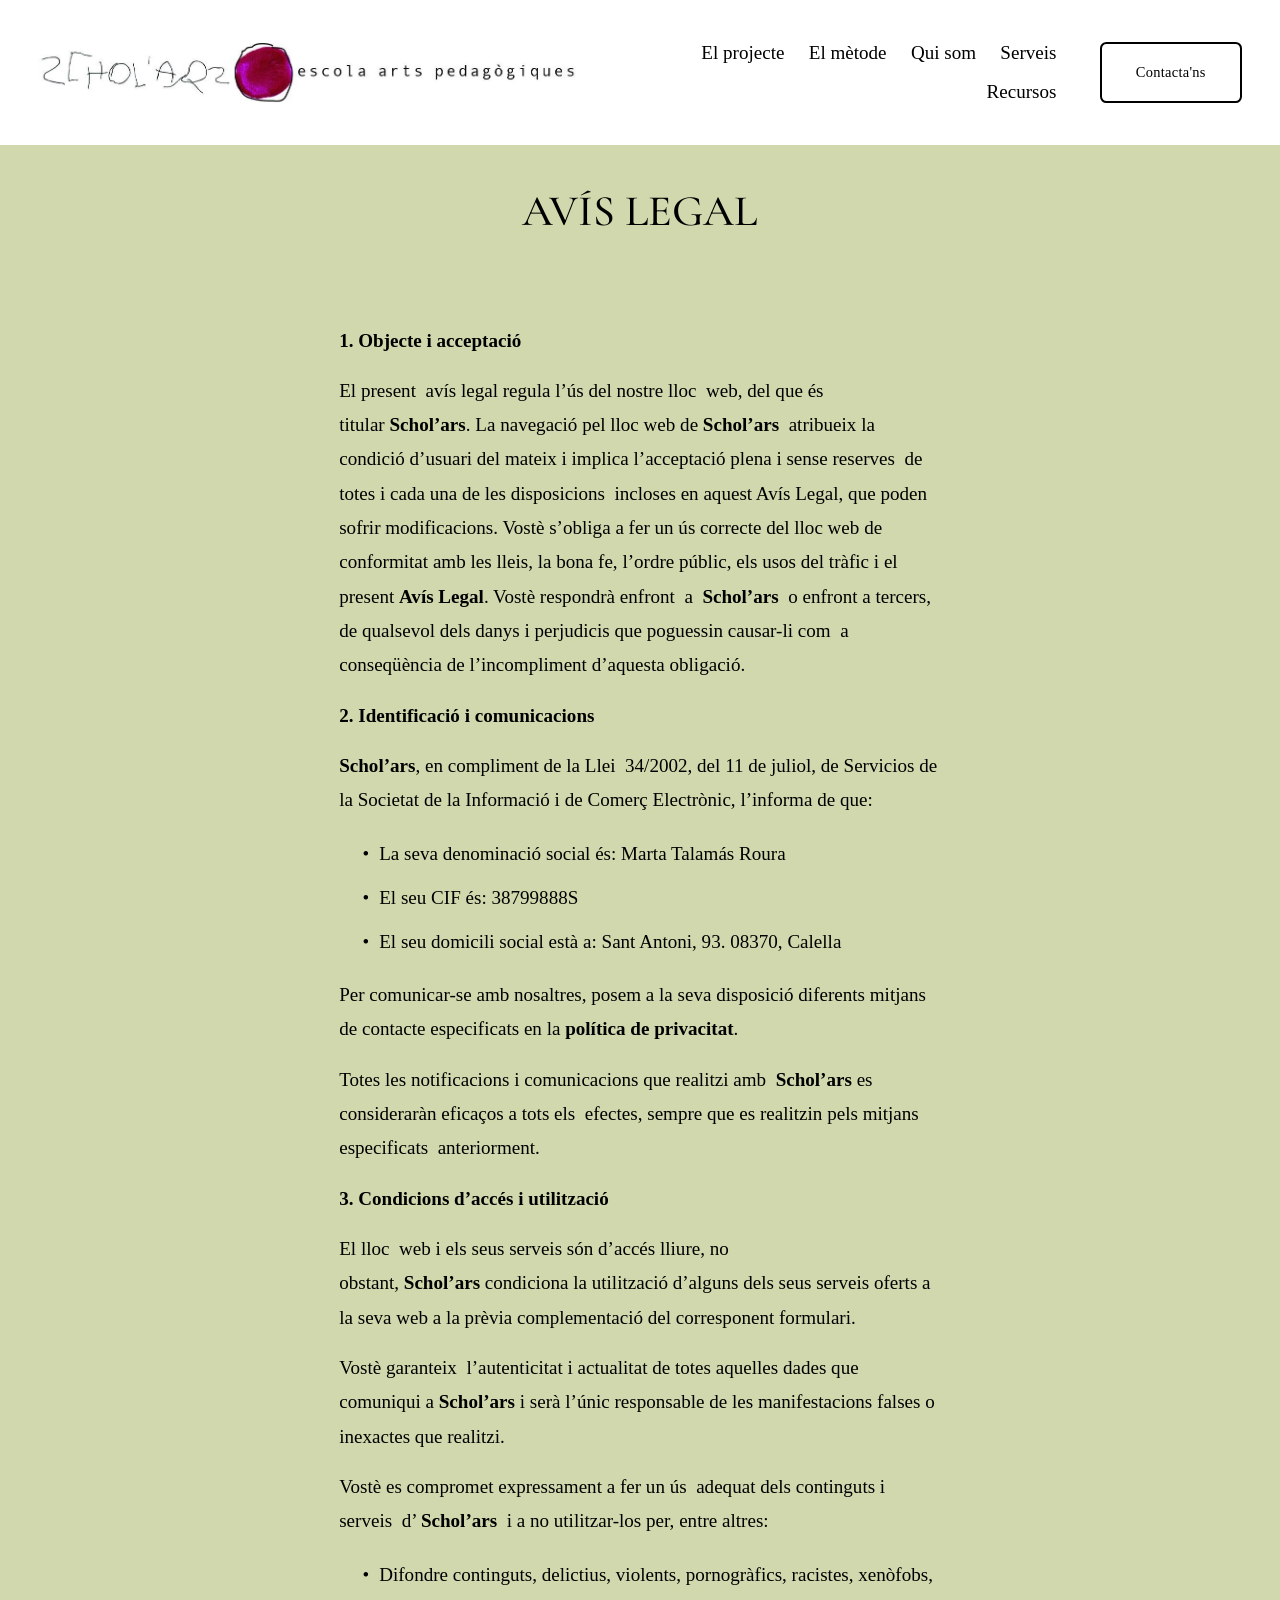
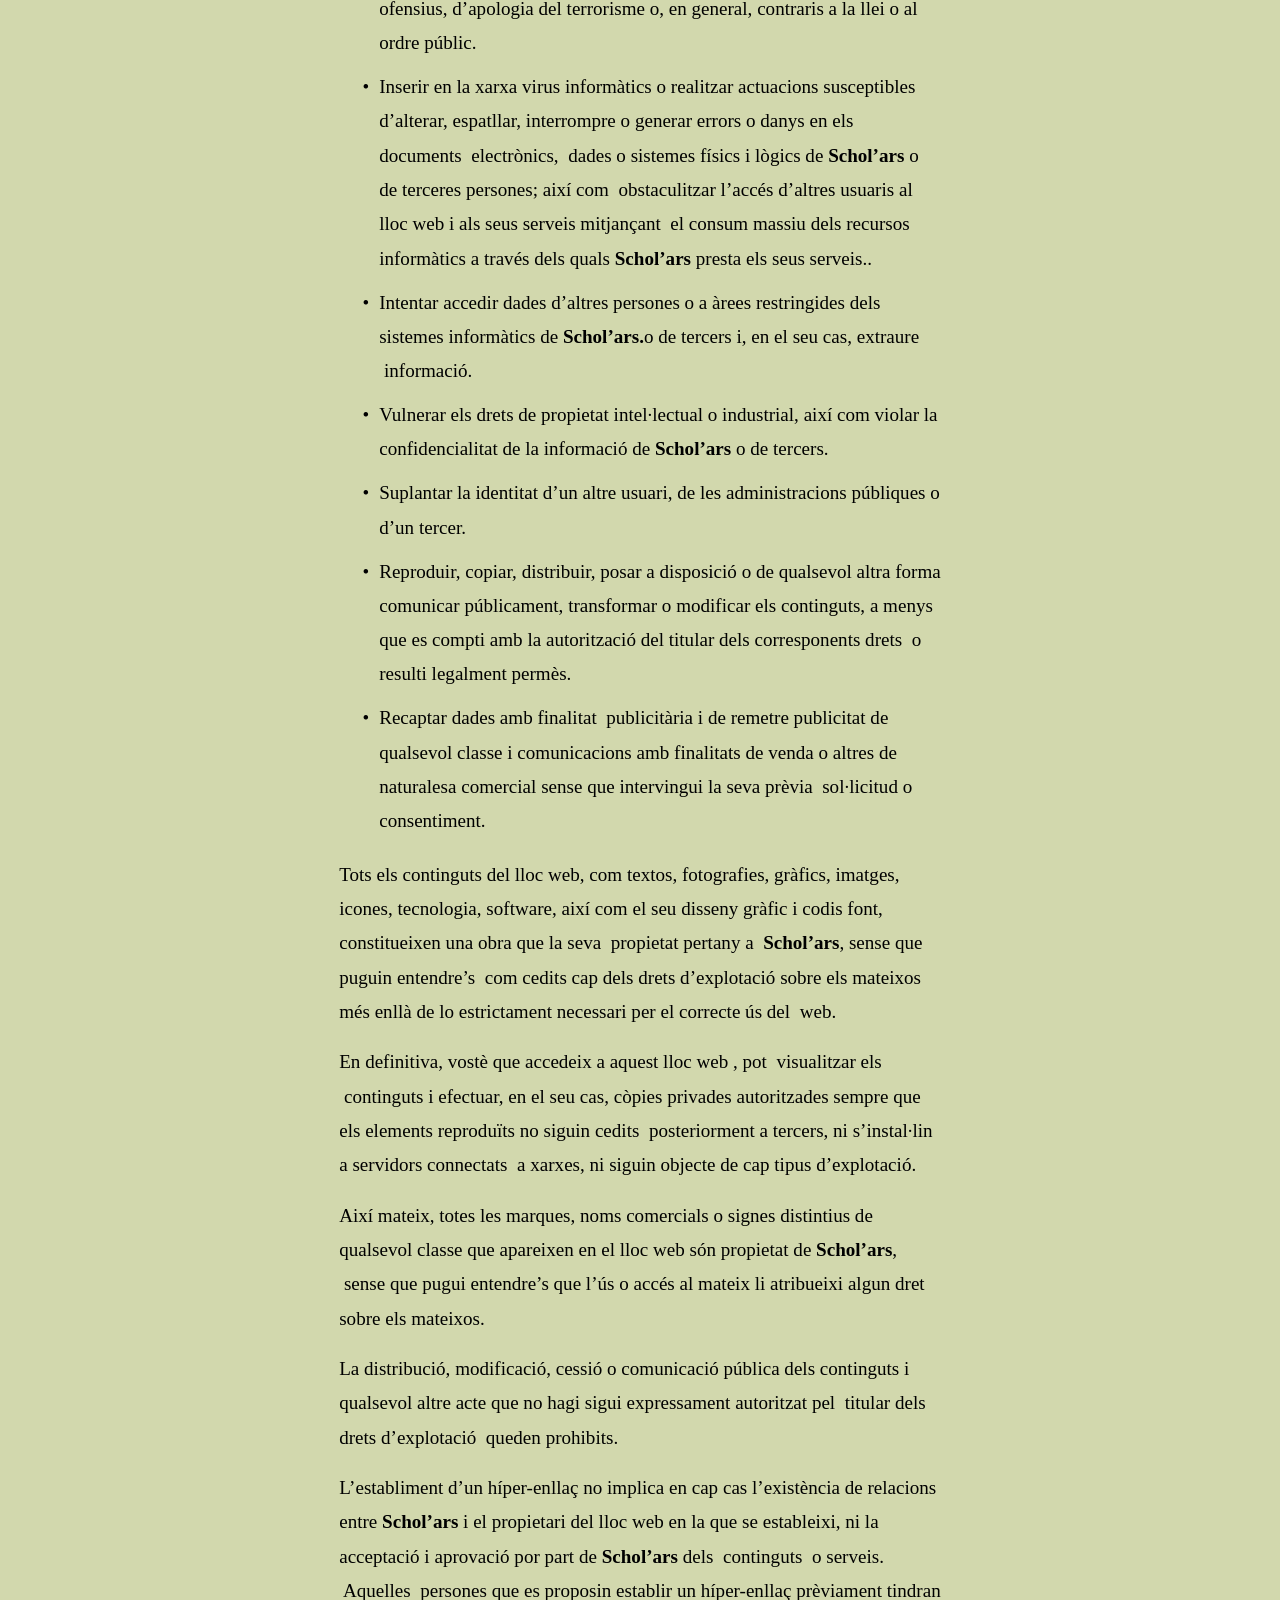
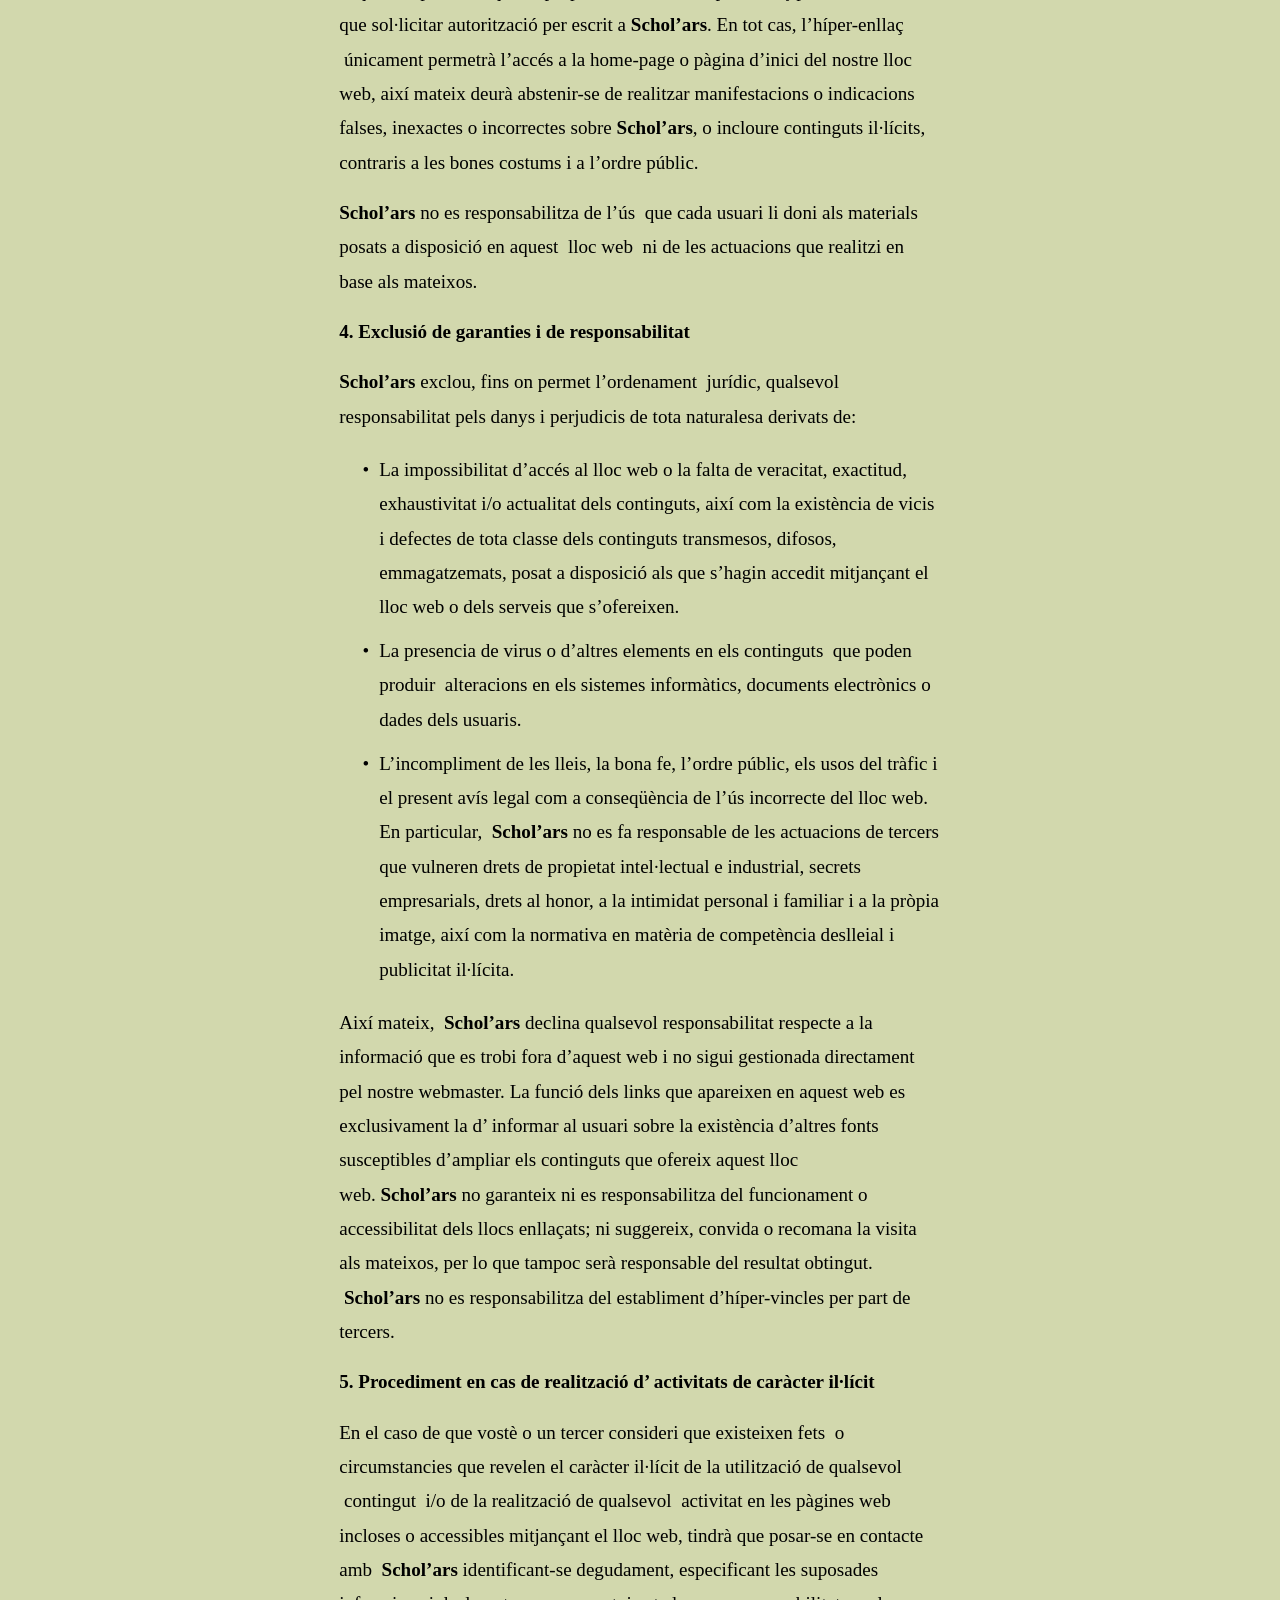
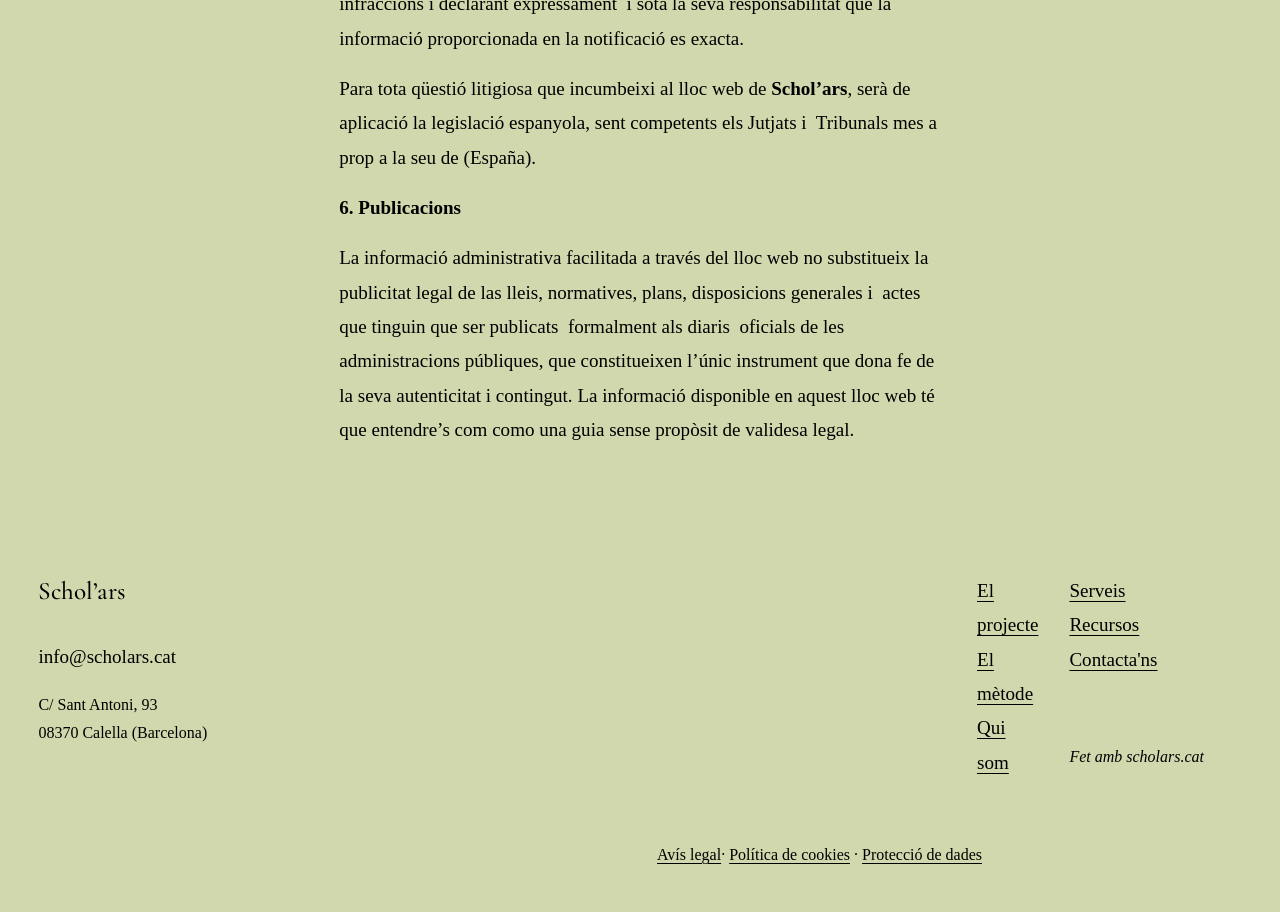
==== commit 953eae05: "volcat del webt" ====
--- a/avs-legal.html
+++ b/avs-legal.html
@@ -1,46 +1,50 @@
 <!doctype html>
 <html xmlns:og="http://opengraphprotocol.org/schema/" xmlns:fb="http://www.facebook.com/2008/fbml" lang="es-ES"  >
   <head>
+<link rel="stylesheet" href="css/google-fonts.css">
+<link rel="stylesheet" href="css/site.css">
+<link rel="stylesheet" href="css/static.css">
+<link rel="stylesheet" href="css/components.css"><link rel="stylesheet" href="css/overrides.css">
     <meta http-equiv="X-UA-Compatible" content="IE=edge,chrome=1">
     <meta name="viewport" content="width=device-width, initial-scale=1">
     <!-- This is Squarespace. --><!-- schol-ars -->
 <base href="">
 <meta charset="utf-8" />
 <title>Avís legal &mdash; Schol&#39;ars</title>
-<meta http-equiv="Accept-CH" content="Sec-CH-UA-Platform-Version, Sec-CH-UA-Model" /><link rel="icon" type="image/x-icon" href="https://assets.squarespace.com/universal/default-favicon.ico"/>
+
 <link rel="canonical" href="avs-legal.html"/>
 <meta property="og:site_name" content="Schol'ars"/>
 <meta property="og:title" content="Avís legal &mdash; Schol&#39;ars"/>
-<meta property="og:url" content="https://schol-ars.squarespace.com/avs-legal"/>
+<meta property="og:url" content="https://scholars.cat"/>
 <meta property="og:type" content="website"/>
 <meta itemprop="name" content="Avís legal — Schol'ars"/>
-<meta itemprop="url" content="https://schol-ars.squarespace.com/avs-legal"/>
+<meta itemprop="url" content="https://scholars.cat"/>
 <meta name="twitter:title" content="Avís legal — Schol'ars"/>
-<meta name="twitter:url" content="https://schol-ars.squarespace.com/avs-legal"/>
+<meta name="twitter:url" content="https://scholars.cat"/>
 <meta name="twitter:card" content="summary"/>
 <meta name="description" content="" />
-<link rel="preconnect" href="https://images.squarespace-cdn.com">
-<link rel="preconnect" href="https://use.typekit.net" crossorigin>
-<link rel="preconnect" href="https://p.typekit.net" crossorigin>
-<script type="text/javascript" src="https://use.typekit.net/ik/[base64].js" async fetchpriority="high" onload="try{Typekit.load();}catch(e){} document.documentElement.classList.remove('wf-loading');"></script>
-<script>document.documentElement.classList.add('wf-loading')</script>
+
+
+
+
+
 <style>@keyframes fonts-loading { 0%, 99% { color: transparent; } } html.wf-loading * { animation: fonts-loading 3s; }</style>
-<link rel="preconnect" href="https://fonts.gstatic.com" crossorigin>
-<link rel="stylesheet" href="https://fonts.googleapis.com/css2?family=Cormorant+Garamond:ital,wght@0,500;0,700;1,500;1,700"><script type="text/javascript" crossorigin="anonymous" defer="true" nomodule="nomodule" src="https://assets.squarespace.com/@sqs/polyfiller/1.6/legacy.js"></script>
-<script type="text/javascript" crossorigin="anonymous" defer="true" src="https://assets.squarespace.com/@sqs/polyfiller/1.6/modern.js"></script>
-<script type="text/javascript">SQUARESPACE_ROLLUPS = {};</script>
-<script>(function(rollups, name) { if (!rollups[name]) { rollups[name] = {}; } rollups[name].js = ["//assets.squarespace.com/universal/scripts-compressed/visitor-site-error-reporter-7f1647fe2903f817-min.es-419.js"]; })(SQUARESPACE_ROLLUPS, 'squarespace-visitor_site_error_reporter');</script>
-<script crossorigin="anonymous" src="https://assets.squarespace.com/universal/scripts-compressed/visitor-site-error-reporter-7f1647fe2903f817-min.es-419.js" defer ></script><script>(function(rollups, name) { if (!rollups[name]) { rollups[name] = {}; } rollups[name].js = ["//assets.squarespace.com/universal/scripts-compressed/extract-css-runtime-5b43f9278a1d5c39-min.es-419.js"]; })(SQUARESPACE_ROLLUPS, 'squarespace-extract_css_runtime');</script>
-<script crossorigin="anonymous" src="https://assets.squarespace.com/universal/scripts-compressed/extract-css-runtime-5b43f9278a1d5c39-min.es-419.js" defer ></script><script>(function(rollups, name) { if (!rollups[name]) { rollups[name] = {}; } rollups[name].js = ["//assets.squarespace.com/universal/scripts-compressed/extract-css-moment-js-vendor-30cd72f6ff728add-min.es-419.js"]; })(SQUARESPACE_ROLLUPS, 'squarespace-extract_css_moment_js_vendor');</script>
-<script crossorigin="anonymous" src="https://assets.squarespace.com/universal/scripts-compressed/extract-css-moment-js-vendor-30cd72f6ff728add-min.es-419.js" defer ></script><script>(function(rollups, name) { if (!rollups[name]) { rollups[name] = {}; } rollups[name].js = ["//assets.squarespace.com/universal/scripts-compressed/cldr-resource-pack-d74d73e89c17c5ac-min.es-419.js"]; })(SQUARESPACE_ROLLUPS, 'squarespace-cldr_resource_pack');</script>
-<script crossorigin="anonymous" src="https://assets.squarespace.com/universal/scripts-compressed/cldr-resource-pack-d74d73e89c17c5ac-min.es-419.js" defer ></script><script>(function(rollups, name) { if (!rollups[name]) { rollups[name] = {}; } rollups[name].js = ["//assets.squarespace.com/universal/scripts-compressed/common-vendors-stable-c8ba9c9bb37f18ad-min.es-419.js"]; })(SQUARESPACE_ROLLUPS, 'squarespace-common_vendors_stable');</script>
-<script crossorigin="anonymous" src="https://assets.squarespace.com/universal/scripts-compressed/common-vendors-stable-c8ba9c9bb37f18ad-min.es-419.js" defer ></script><script>(function(rollups, name) { if (!rollups[name]) { rollups[name] = {}; } rollups[name].js = ["//assets.squarespace.com/universal/scripts-compressed/common-vendors-1fcf296abdf29175-min.es-419.js"]; })(SQUARESPACE_ROLLUPS, 'squarespace-common_vendors');</script>
-<script crossorigin="anonymous" src="https://assets.squarespace.com/universal/scripts-compressed/common-vendors-1fcf296abdf29175-min.es-419.js" defer ></script><script>(function(rollups, name) { if (!rollups[name]) { rollups[name] = {}; } rollups[name].js = ["//assets.squarespace.com/universal/scripts-compressed/common-3fb6f1de9ffe36f9-min.es-419.js"]; })(SQUARESPACE_ROLLUPS, 'squarespace-common');</script>
-<script crossorigin="anonymous" src="https://assets.squarespace.com/universal/scripts-compressed/common-3fb6f1de9ffe36f9-min.es-419.js" defer ></script><script>(function(rollups, name) { if (!rollups[name]) { rollups[name] = {}; } rollups[name].js = ["//assets.squarespace.com/universal/scripts-compressed/performance-dc59df8c6d82b7d9-min.es-419.js"]; })(SQUARESPACE_ROLLUPS, 'squarespace-performance');</script>
-<script crossorigin="anonymous" src="https://assets.squarespace.com/universal/scripts-compressed/performance-dc59df8c6d82b7d9-min.es-419.js" defer ></script><script data-name="static-context">Static = window.Static || {}; Static.SQUARESPACE_CONTEXT = {"betaFeatureFlags":["campaigns_discount_section_in_blasts","enable_modernized_pdp_m3_layout_ux","override_block_styles","i18n_beta_website_locales","marketing_automations","nested_categories","scripts_defer","campaigns_merch_state","modernized-pdp-m2-enabled","campaigns_table_v2","contacts_and_campaigns_redesign","campaigns_discount_section_in_automations","enable_form_submission_trigger","new_stacked_index","supports_versioned_template_assets","enable_modernized_pdp_m3_fluid","member_areas_feature","campaigns_thumbnail_layout","campaigns_import_discounts","order_status_page_checkout_landing_enabled","marketing_landing_page","campaigns_new_image_layout_picker"],"facebookAppId":"314192535267336","facebookApiVersion":"v6.0","rollups":{"squarespace-announcement-bar":{"js":"//assets.squarespace.com/universal/scripts-compressed/announcement-bar-2d677a460b879b42-min.es-419.js"},"squarespace-audio-player":{"css":"//assets.squarespace.com/universal/styles-compressed/audio-player-b05f5197a871c566-min.es-419.css","js":"//assets.squarespace.com/universal/scripts-compressed/audio-player-f556bed9611e06a5-min.es-419.js"},"squarespace-blog-collection-list":{"css":"//assets.squarespace.com/universal/styles-compressed/blog-collection-list-b4046463b72f34e2-min.es-419.css","js":"//assets.squarespace.com/universal/scripts-compressed/blog-collection-list-c432d7821c60b286-min.es-419.js"},"squarespace-calendar-block-renderer":{"css":"//assets.squarespace.com/universal/styles-compressed/calendar-block-renderer-c3fef2a497c8e56b-min.es-419.css","js":"//assets.squarespace.com/universal/scripts-compressed/calendar-block-renderer-1b1164a07630503c-min.es-419.js"},"squarespace-chartjs-helpers":{"css":"//assets.squarespace.com/universal/styles-compressed/chartjs-helpers-96b256171ee039c1-min.es-419.css","js":"//assets.squarespace.com/universal/scripts-compressed/chartjs-helpers-0bc44463ea4a03c1-min.es-419.js"},"squarespace-comments":{"css":"//assets.squarespace.com/universal/styles-compressed/comments-b49401c177b09d3a-min.es-419.css","js":"//assets.squarespace.com/universal/scripts-compressed/comments-1318970060167ad4-min.es-419.js"},"squarespace-custom-css-popup":{"css":"//assets.squarespace.com/universal/styles-compressed/custom-css-popup-1a480b1e385012d9-min.es-419.css","js":"//assets.squarespace.com/universal/scripts-compressed/custom-css-popup-a8090a666d206d5b-min.es-419.js"},"squarespace-dialog":{"css":"//assets.squarespace.com/universal/styles-compressed/dialog-86aacd645d83874c-min.es-419.css","js":"//assets.squarespace.com/universal/scripts-compressed/dialog-fbeb3c526a8cd752-min.es-419.js"},"squarespace-events-collection":{"css":"//assets.squarespace.com/universal/styles-compressed/events-collection-c3fef2a497c8e56b-min.es-419.css","js":"//assets.squarespace.com/universal/scripts-compressed/events-collection-6a574cda24fa9d6f-min.es-419.js"},"squarespace-form-rendering-utils":{"js":"//assets.squarespace.com/universal/scripts-compressed/form-rendering-utils-142c327078b13260-min.es-419.js"},"squarespace-forms":{"css":"//assets.squarespace.com/universal/styles-compressed/forms-0afd3c6ac30bbab1-min.es-419.css","js":"//assets.squarespace.com/universal/scripts-compressed/forms-b8d1fabfabb0c8c6-min.es-419.js"},"squarespace-gallery-collection-list":{"css":"//assets.squarespace.com/universal/styles-compressed/gallery-collection-list-b4046463b72f34e2-min.es-419.css","js":"//assets.squarespace.com/universal/scripts-compressed/gallery-collection-list-9931dfceeabc40bf-min.es-419.js"},"squarespace-image-zoom":{"css":"//assets.squarespace.com/universal/styles-compressed/image-zoom-b4046463b72f34e2-min.es-419.css","js":"//assets.squarespace.com/universal/scripts-compressed/image-zoom-628e2f857f114795-min.es-419.js"},"squarespace-pinterest":{"css":"//assets.squarespace.com/universal/styles-compressed/pinterest-b4046463b72f34e2-min.es-419.css","js":"//assets.squarespace.com/universal/scripts-compressed/pinterest-648f536ac898b2f4-min.es-419.js"},"squarespace-popup-overlay":{"css":"//assets.squarespace.com/universal/styles-compressed/popup-overlay-b742b752f5880972-min.es-419.css","js":"//assets.squarespace.com/universal/scripts-compressed/popup-overlay-80ff6fd4ae74bafd-min.es-419.js"},"squarespace-product-quick-view":{"css":"//assets.squarespace.com/universal/styles-compressed/product-quick-view-0afd3c6ac30bbab1-min.es-419.css","js":"//assets.squarespace.com/universal/scripts-compressed/product-quick-view-2d9542d7ebe741de-min.es-419.js"},"squarespace-products-collection-item-v2":{"css":"//assets.squarespace.com/universal/styles-compressed/products-collection-item-v2-b4046463b72f34e2-min.es-419.css","js":"//assets.squarespace.com/universal/scripts-compressed/products-collection-item-v2-8110088150e96095-min.es-419.js"},"squarespace-products-collection-list-v2":{"css":"//assets.squarespace.com/universal/styles-compressed/products-collection-list-v2-b4046463b72f34e2-min.es-419.css","js":"//assets.squarespace.com/universal/scripts-compressed/products-collection-list-v2-403911a594a731ee-min.es-419.js"},"squarespace-search-page":{"css":"//assets.squarespace.com/universal/styles-compressed/search-page-90a67fc09b9b32c6-min.es-419.css","js":"//assets.squarespace.com/universal/scripts-compressed/search-page-a907a07dbc51ac87-min.es-419.js"},"squarespace-search-preview":{"js":"//assets.squarespace.com/universal/scripts-compressed/search-preview-190e8f29ef7a85b6-min.es-419.js"},"squarespace-simple-liking":{"css":"//assets.squarespace.com/universal/styles-compressed/simple-liking-701bf8bbc05ec6aa-min.es-419.css","js":"//assets.squarespace.com/universal/scripts-compressed/simple-liking-2e85386f068f69b9-min.es-419.js"},"squarespace-social-buttons":{"css":"//assets.squarespace.com/universal/styles-compressed/social-buttons-95032e5fa98e47a5-min.es-419.css","js":"//assets.squarespace.com/universal/scripts-compressed/social-buttons-272b33220b76cd56-min.es-419.js"},"squarespace-tourdates":{"css":"//assets.squarespace.com/universal/styles-compressed/tourdates-b4046463b72f34e2-min.es-419.css","js":"//assets.squarespace.com/universal/scripts-compressed/tourdates-babe2eed5bedefe4-min.es-419.js"},"squarespace-website-overlays-manager":{"css":"//assets.squarespace.com/universal/styles-compressed/website-overlays-manager-07ea5a4e004e6710-min.es-419.css","js":"//assets.squarespace.com/universal/scripts-compressed/website-overlays-manager-02d2ccbb64693fcc-min.es-419.js"}},"pageType":2,"website":{"id":"5f0d84dde316c2259bf002a9","identifier":"schol-ars","websiteType":1,"contentModifiedOn":1599064571462,"cloneable":false,"hasBeenCloneable":false,"siteStatus":{},"language":"es-ES","translationLocale":"es-419","formattingLocale":"es-ES","timeZone":"Europe/Madrid","machineTimeZoneOffset":7200000,"timeZoneOffset":7200000,"timeZoneAbbr":"CEST","siteTitle":"Schol'ars","fullSiteTitle":"Av\u00EDs legal \u2014 Schol'ars","logoImageId":"5f100705324d32250b6d1230","shareButtonOptions":{"7":true,"6":true,"4":true,"3":true,"1":true,"2":true,"8":true},"logoImageUrl":"//images.squarespace-cdn.com/content/v1/5f0d84dde316c2259bf002a9/1594885893893-3HM3TAVPPI4Q6H9HPRWZ/factura.logo_schol%2527ars.jpg","authenticUrl":"https://schol-ars.squarespace.com","internalUrl":"https://schol-ars.squarespace.com","baseUrl":"https://schol-ars.squarespace.com","sslSetting":3,"isHstsEnabled":false,"socialAccounts":[{"serviceId":64,"addedOn":1594721502092,"profileUrl":"http://www.instagram.com","iconEnabled":true,"serviceName":"instagram-unauth"}],"typekitId":"","statsMigrated":false,"imageMetadataProcessingEnabled":false,"screenshotId":"2475492787efd6daf71c558c713e0486f34bd798b2e8176214a7715626e00229","captchaSettings":{"enabledForDonations":false},"showOwnerLogin":false},"websiteSettings":{"id":"5f0d84dde316c2259bf002ab","websiteId":"5f0d84dde316c2259bf002a9","subjects":[],"country":"ES","state":"CT","simpleLikingEnabled":true,"popupOverlaySettings":{"style":1,"enabledPages":[]},"commentLikesAllowed":true,"commentAnonAllowed":true,"commentThreaded":true,"commentApprovalRequired":false,"commentAvatarsOn":true,"commentSortType":2,"commentFlagThreshold":0,"commentFlagsAllowed":true,"commentEnableByDefault":true,"commentDisableAfterDaysDefault":0,"disqusShortname":"","commentsEnabled":false,"storeSettings":{"returnPolicy":null,"termsOfService":null,"privacyPolicy":null,"expressCheckout":false,"continueShoppingLinkUrl":"/","useLightCart":false,"showNoteField":false,"shippingCountryDefaultValue":"US","billToShippingDefaultValue":false,"showShippingPhoneNumber":true,"isShippingPhoneRequired":false,"showBillingPhoneNumber":true,"isBillingPhoneRequired":false,"currenciesSupported":["USD","CAD","GBP","AUD","EUR","CHF","NOK","SEK","DKK","NZD","SGD","MXN","HKD","CZK","ILS","MYR","RUB","PHP","PLN","THB","BRL","ARS","COP","IDR","INR","JPY","ZAR"],"defaultCurrency":"USD","selectedCurrency":"USD","measurementStandard":1,"showCustomCheckoutForm":false,"checkoutPageMarketingOptInEnabled":false,"enableMailingListOptInByDefault":false,"sameAsRetailLocation":false,"merchandisingSettings":{"scarcityEnabledOnProductItems":false,"scarcityEnabledOnProductBlocks":false,"scarcityMessageType":"DEFAULT_SCARCITY_MESSAGE","scarcityThreshold":10,"multipleQuantityAllowedForServices":true,"restockNotificationsEnabled":false,"restockNotificationsSuccessText":"","restockNotificationsMailingListSignUpEnabled":false,"relatedProductsEnabled":false,"relatedProductsOrdering":"random","soldOutVariantsDropdownDisabled":false,"productComposerOptedIn":false,"productComposerABTestOptedOut":false,"productReviewsEnabled":false,"displayImportedProductReviewsEnabled":false,"hasOptedToCollectNativeReviews":false},"minimumOrderSubtotalEnabled":false,"addToCartConfirmationType":2,"isLive":false,"multipleQuantityAllowedForServices":true},"useEscapeKeyToLogin":true,"ssBadgeType":1,"ssBadgePosition":4,"ssBadgeVisibility":1,"ssBadgeDevices":1,"pinterestOverlayOptions":{"mode":"disabled"},"userAccountsSettings":{"loginAllowed":false,"signupAllowed":false}},"cookieSettings":{"isCookieBannerEnabled":false,"isRestrictiveCookiePolicyEnabled":false,"cookieBannerText":"Al usar esta p\u00E1gina web, aceptas nuestro uso de cookies. Usamos cookies para ofrecerte una mejor experiencia y para ayudar a que nuestra p\u00E1gina funcione de manera efectiva.","cookieBannerTheme":"DARK","cookieBannerVariant":"BAR","cookieBannerPosition":"BOTTOM","cookieBannerCtaVariant":"ICON","cookieBannerCtaText":"OK","cookieBannerAcceptType":"OPT_IN","cookieBannerHasOptOut":false,"cookieBannerHasManageCookies":false,"cookieBannerSavedPreferencesLayout":"PILL"},"websiteCloneable":false,"collection":{"title":"Av\u00EDs legal","id":"5f3123246caa057da7d496c7","fullUrl":"/avs-legal","type":10,"permissionType":1},"subscribed":false,"appDomain":"squarespace.com","templateTweakable":true,"tweakJSON":{"form-use-theme-colors":"false","header-logo-height":"59px","header-mobile-logo-max-height":"30px","header-vert-padding":"2.7vw","header-width":"Full","maxPageWidth":"2000px","mobile-header-vert-padding":"6vw","pagePadding":"3vw","tweak-blog-alternating-side-by-side-image-aspect-ratio":"1:1 Square","tweak-blog-alternating-side-by-side-image-spacing":"6%","tweak-blog-alternating-side-by-side-meta-spacing":"20px","tweak-blog-alternating-side-by-side-primary-meta":"Categories","tweak-blog-alternating-side-by-side-read-more-spacing":"20px","tweak-blog-alternating-side-by-side-secondary-meta":"Date","tweak-blog-basic-grid-columns":"2","tweak-blog-basic-grid-image-aspect-ratio":"3:2 Standard","tweak-blog-basic-grid-image-spacing":"50px","tweak-blog-basic-grid-meta-spacing":"37px","tweak-blog-basic-grid-primary-meta":"Categories","tweak-blog-basic-grid-read-more-spacing":"37px","tweak-blog-basic-grid-secondary-meta":"Date","tweak-blog-item-custom-width":"75","tweak-blog-item-show-author-profile":"true","tweak-blog-item-width":"Medium","tweak-blog-masonry-columns":"2","tweak-blog-masonry-horizontal-spacing":"30px","tweak-blog-masonry-image-spacing":"20px","tweak-blog-masonry-meta-spacing":"20px","tweak-blog-masonry-primary-meta":"Categories","tweak-blog-masonry-read-more-spacing":"20px","tweak-blog-masonry-secondary-meta":"Date","tweak-blog-masonry-vertical-spacing":"30px","tweak-blog-side-by-side-image-aspect-ratio":"1:1 Square","tweak-blog-side-by-side-image-spacing":"6%","tweak-blog-side-by-side-meta-spacing":"20px","tweak-blog-side-by-side-primary-meta":"Categories","tweak-blog-side-by-side-read-more-spacing":"20px","tweak-blog-side-by-side-secondary-meta":"Date","tweak-blog-single-column-image-spacing":"50px","tweak-blog-single-column-meta-spacing":"30px","tweak-blog-single-column-primary-meta":"Categories","tweak-blog-single-column-read-more-spacing":"30px","tweak-blog-single-column-secondary-meta":"Date","tweak-events-stacked-show-thumbnails":"true","tweak-events-stacked-thumbnail-size":"3:2 Standard","tweak-fixed-header":"true","tweak-fixed-header-style":"Basic","tweak-global-animations-animation-curve":"ease","tweak-global-animations-animation-delay":"0.6s","tweak-global-animations-animation-duration":"0.45s","tweak-global-animations-animation-style":"fade","tweak-global-animations-animation-type":"scale","tweak-global-animations-complexity-level":"detailed","tweak-global-animations-enabled":"true","tweak-portfolio-grid-basic-custom-height":"50","tweak-portfolio-grid-overlay-custom-height":"50","tweak-portfolio-hover-follow-acceleration":"10%","tweak-portfolio-hover-follow-animation-duration":"Medium","tweak-portfolio-hover-follow-animation-type":"Fade","tweak-portfolio-hover-follow-delimiter":"Forward Slash","tweak-portfolio-hover-follow-front":"false","tweak-portfolio-hover-follow-layout":"Inline","tweak-portfolio-hover-follow-size":"75","tweak-portfolio-hover-follow-text-spacing-x":"1.5","tweak-portfolio-hover-follow-text-spacing-y":"1.5","tweak-portfolio-hover-static-animation-duration":"Medium","tweak-portfolio-hover-static-animation-type":"Scale Up","tweak-portfolio-hover-static-delimiter":"Forward Slash","tweak-portfolio-hover-static-front":"false","tweak-portfolio-hover-static-layout":"Stacked","tweak-portfolio-hover-static-size":"75","tweak-portfolio-hover-static-text-spacing-x":"1.5","tweak-portfolio-hover-static-text-spacing-y":"1.5","tweak-portfolio-index-background-animation-duration":"Medium","tweak-portfolio-index-background-animation-type":"Fade","tweak-portfolio-index-background-custom-height":"50","tweak-portfolio-index-background-delimiter":"None","tweak-portfolio-index-background-height":"Large","tweak-portfolio-index-background-horizontal-alignment":"Center","tweak-portfolio-index-background-link-format":"Stacked","tweak-portfolio-index-background-persist":"false","tweak-portfolio-index-background-vertical-alignment":"Middle","tweak-portfolio-index-background-width":"Full","tweak-transparent-header":"false"},"templateId":"5c5a519771c10ba3470d8101","templateVersion":"7.1","pageFeatures":[1,2,4],"gmRenderKey":"QUl6YVN5Q0JUUk9xNkx1dkZfSUUxcjQ2LVQ0QWVUU1YtMGQ3bXk4","templateScriptsRootUrl":"https://static1.squarespace.com/static/vta/5c5a519771c10ba3470d8101/scripts/","impersonatedSession":false,"demoCollections":[],"tzData":{"zones":[[60,"EU","CE%sT",null]],"rules":{"EU":[[1981,"max",null,"Mar","lastSun","1:00u","1:00","S"],[1996,"max",null,"Oct","lastSun","1:00u","0",null]]}},"showAnnouncementBar":false,"recaptchaEnterpriseContext":{"recaptchaEnterpriseSiteKey":"6LdDFQwjAAAAAPigEvvPgEVbb7QBm-TkVJdDTlAv"},"i18nContext":{"timeZoneData":{"id":"Europe/Madrid","name":"hora de Europa central"}},"env":"PRODUCTION","visitorFormContext":{"formFieldFormats":{"countries":[{"name":"Afganist\u00E1n","code":"AF","phoneCode":"+93"},{"name":"Albania","code":"AL","phoneCode":"+355"},{"name":"Alemania","code":"DE","phoneCode":"+49"},{"name":"Andorra","code":"AD","phoneCode":"+376"},{"name":"Angola","code":"AO","phoneCode":"+244"},{"name":"Anguila","code":"AI","phoneCode":"+1"},{"name":"Antigua y Barbuda","code":"AG","phoneCode":"+1"},{"name":"Arabia Saudita","code":"SA","phoneCode":"+966"},{"name":"Argelia","code":"DZ","phoneCode":"+213"},{"name":"Argentina","code":"AR","phoneCode":"+54"},{"name":"Armenia","code":"AM","phoneCode":"+374"},{"name":"Aruba","code":"AW","phoneCode":"+297"},{"name":"Australia","code":"AU","phoneCode":"+61"},{"name":"Austria","code":"AT","phoneCode":"+43"},{"name":"Azerbaiy\u00E1n","code":"AZ","phoneCode":"+994"},{"name":"Bahamas","code":"BS","phoneCode":"+1"},{"name":"Banglad\u00E9s","code":"BD","phoneCode":"+880"},{"name":"Barbados","code":"BB","phoneCode":"+1"},{"name":"Bar\u00E9in","code":"BH","phoneCode":"+973"},{"name":"B\u00E9lgica","code":"BE","phoneCode":"+32"},{"name":"Belice","code":"BZ","phoneCode":"+501"},{"name":"Ben\u00EDn","code":"BJ","phoneCode":"+229"},{"name":"Bermudas","code":"BM","phoneCode":"+1"},{"name":"Bielorrusia","code":"BY","phoneCode":"+375"},{"name":"Bolivia","code":"BO","phoneCode":"+591"},{"name":"Bosnia-Herzegovina","code":"BA","phoneCode":"+387"},{"name":"Botsuana","code":"BW","phoneCode":"+267"},{"name":"Brasil","code":"BR","phoneCode":"+55"},{"name":"Brun\u00E9i","code":"BN","phoneCode":"+673"},{"name":"Bulgaria","code":"BG","phoneCode":"+359"},{"name":"Burkina Faso","code":"BF","phoneCode":"+226"},{"name":"Burundi","code":"BI","phoneCode":"+257"},{"name":"But\u00E1n","code":"BT","phoneCode":"+975"},{"name":"Cabo Verde","code":"CV","phoneCode":"+238"},{"name":"Camboya","code":"KH","phoneCode":"+855"},{"name":"Camer\u00FAn","code":"CM","phoneCode":"+237"},{"name":"Canad\u00E1","code":"CA","phoneCode":"+1"},{"name":"Caribe neerland\u00E9s","code":"BQ","phoneCode":"+599"},{"name":"Catar","code":"QA","phoneCode":"+974"},{"name":"Chad","code":"TD","phoneCode":"+235"},{"name":"Chequia","code":"CZ","phoneCode":"+420"},{"name":"Chile","code":"CL","phoneCode":"+56"},{"name":"China","code":"CN","phoneCode":"+86"},{"name":"Chipre","code":"CY","phoneCode":"+357"},{"name":"Ciudad del Vaticano","code":"VA","phoneCode":"+39"},{"name":"Colombia","code":"CO","phoneCode":"+57"},{"name":"Comoras","code":"KM","phoneCode":"+269"},{"name":"Corea del Norte","code":"KP","phoneCode":"+850"},{"name":"Corea del Sur","code":"KR","phoneCode":"+82"},{"name":"Costa de Marfil","code":"CI","phoneCode":"+225"},{"name":"Costa Rica","code":"CR","phoneCode":"+506"},{"name":"Croacia","code":"HR","phoneCode":"+385"},{"name":"Cuba","code":"CU","phoneCode":"+53"},{"name":"Curazao","code":"CW","phoneCode":"+599"},{"name":"Dinamarca","code":"DK","phoneCode":"+45"},{"name":"Dominica","code":"DM","phoneCode":"+1"},{"name":"Ecuador","code":"EC","phoneCode":"+593"},{"name":"Egipto","code":"EG","phoneCode":"+20"},{"name":"El Salvador","code":"SV","phoneCode":"+503"},{"name":"Emiratos \u00C1rabes Unidos","code":"AE","phoneCode":"+971"},{"name":"Eritrea","code":"ER","phoneCode":"+291"},{"name":"Eslovaquia","code":"SK","phoneCode":"+421"},{"name":"Eslovenia","code":"SI","phoneCode":"+386"},{"name":"Espa\u00F1a","code":"ES","phoneCode":"+34"},{"name":"Estados Unidos","code":"US","phoneCode":"+1"},{"name":"Estonia","code":"EE","phoneCode":"+372"},{"name":"Esuatini","code":"SZ","phoneCode":"+268"},{"name":"Etiop\u00EDa","code":"ET","phoneCode":"+251"},{"name":"Filipinas","code":"PH","phoneCode":"+63"},{"name":"Finlandia","code":"FI","phoneCode":"+358"},{"name":"Fiyi","code":"FJ","phoneCode":"+679"},{"name":"Francia","code":"FR","phoneCode":"+33"},{"name":"Gab\u00F3n","code":"GA","phoneCode":"+241"},{"name":"Gambia","code":"GM","phoneCode":"+220"},{"name":"Georgia","code":"GE","phoneCode":"+995"},{"name":"Ghana","code":"GH","phoneCode":"+233"},{"name":"Gibraltar","code":"GI","phoneCode":"+350"},{"name":"Granada","code":"GD","phoneCode":"+1"},{"name":"Grecia","code":"GR","phoneCode":"+30"},{"name":"Groenlandia","code":"GL","phoneCode":"+299"},{"name":"Guadalupe","code":"GP","phoneCode":"+590"},{"name":"Guam","code":"GU","phoneCode":"+1"},{"name":"Guatemala","code":"GT","phoneCode":"+502"},{"name":"Guayana Francesa","code":"GF","phoneCode":"+594"},{"name":"Guernesey","code":"GG","phoneCode":"+44"},{"name":"Guinea","code":"GN","phoneCode":"+224"},{"name":"Guinea-Bis\u00E1u","code":"GW","phoneCode":"+245"},{"name":"Guinea Ecuatorial","code":"GQ","phoneCode":"+240"},{"name":"Guyana","code":"GY","phoneCode":"+592"},{"name":"Hait\u00ED","code":"HT","phoneCode":"+509"},{"name":"Honduras","code":"HN","phoneCode":"+504"},{"name":"Hungr\u00EDa","code":"HU","phoneCode":"+36"},{"name":"India","code":"IN","phoneCode":"+91"},{"name":"Indonesia","code":"ID","phoneCode":"+62"},{"name":"Irak","code":"IQ","phoneCode":"+964"},{"name":"Ir\u00E1n","code":"IR","phoneCode":"+98"},{"name":"Irlanda","code":"IE","phoneCode":"+353"},{"name":"Isla Ascensi\u00F3n","code":"AC","phoneCode":"+247"},{"name":"Isla de Man","code":"IM","phoneCode":"+44"},{"name":"Isla de Navidad","code":"CX","phoneCode":"+61"},{"name":"Islandia","code":"IS","phoneCode":"+354"},{"name":"Isla Norfolk","code":"NF","phoneCode":"+672"},{"name":"Islas \u00C5land","code":"AX","phoneCode":"+358"},{"name":"Islas Caim\u00E1n","code":"KY","phoneCode":"+1"},{"name":"Islas Cocos","code":"CC","phoneCode":"+61"},{"name":"Islas Cook","code":"CK","phoneCode":"+682"},{"name":"Islas Feroe","code":"FO","phoneCode":"+298"},{"name":"Islas Malvinas","code":"FK","phoneCode":"+500"},{"name":"Islas Marianas del Norte","code":"MP","phoneCode":"+1"},{"name":"Islas Marshall","code":"MH","phoneCode":"+692"},{"name":"Islas Salom\u00F3n","code":"SB","phoneCode":"+677"},{"name":"Islas Turcas y Caicos","code":"TC","phoneCode":"+1"},{"name":"Islas V\u00EDrgenes Brit\u00E1nicas","code":"VG","phoneCode":"+1"},{"name":"Islas V\u00EDrgenes de EE. UU.","code":"VI","phoneCode":"+1"},{"name":"Israel","code":"IL","phoneCode":"+972"},{"name":"Italia","code":"IT","phoneCode":"+39"},{"name":"Jamaica","code":"JM","phoneCode":"+1"},{"name":"Jap\u00F3n","code":"JP","phoneCode":"+81"},{"name":"Jersey","code":"JE","phoneCode":"+44"},{"name":"Jordania","code":"JO","phoneCode":"+962"},{"name":"Kazajist\u00E1n","code":"KZ","phoneCode":"+7"},{"name":"Kenia","code":"KE","phoneCode":"+254"},{"name":"Kirguist\u00E1n","code":"KG","phoneCode":"+996"},{"name":"Kiribati","code":"KI","phoneCode":"+686"},{"name":"Kosovo","code":"XK","phoneCode":"+383"},{"name":"Kuwait","code":"KW","phoneCode":"+965"},{"name":"Laos","code":"LA","phoneCode":"+856"},{"name":"Lesoto","code":"LS","phoneCode":"+266"},{"name":"Letonia","code":"LV","phoneCode":"+371"},{"name":"L\u00EDbano","code":"LB","phoneCode":"+961"},{"name":"Liberia","code":"LR","phoneCode":"+231"},{"name":"Libia","code":"LY","phoneCode":"+218"},{"name":"Liechtenstein","code":"LI","phoneCode":"+423"},{"name":"Lituania","code":"LT","phoneCode":"+370"},{"name":"Luxemburgo","code":"LU","phoneCode":"+352"},{"name":"Macedonia del Norte","code":"MK","phoneCode":"+389"},{"name":"Madagascar","code":"MG","phoneCode":"+261"},{"name":"Malasia","code":"MY","phoneCode":"+60"},{"name":"Malaui","code":"MW","phoneCode":"+265"},{"name":"Maldivas","code":"MV","phoneCode":"+960"},{"name":"Mali","code":"ML","phoneCode":"+223"},{"name":"Malta","code":"MT","phoneCode":"+356"},{"name":"Marruecos","code":"MA","phoneCode":"+212"},{"name":"Martinica","code":"MQ","phoneCode":"+596"},{"name":"Mauricio","code":"MU","phoneCode":"+230"},{"name":"Mauritania","code":"MR","phoneCode":"+222"},{"name":"Mayotte","code":"YT","phoneCode":"+262"},{"name":"M\u00E9xico","code":"MX","phoneCode":"+52"},{"name":"Micronesia","code":"FM","phoneCode":"+691"},{"name":"Moldavia","code":"MD","phoneCode":"+373"},{"name":"M\u00F3naco","code":"MC","phoneCode":"+377"},{"name":"Mongolia","code":"MN","phoneCode":"+976"},{"name":"Montenegro","code":"ME","phoneCode":"+382"},{"name":"Montserrat","code":"MS","phoneCode":"+1"},{"name":"Mozambique","code":"MZ","phoneCode":"+258"},{"name":"Myanmar (Birmania)","code":"MM","phoneCode":"+95"},{"name":"Namibia","code":"NA","phoneCode":"+264"},{"name":"Nauru","code":"NR","phoneCode":"+674"},{"name":"Nepal","code":"NP","phoneCode":"+977"},{"name":"Nicaragua","code":"NI","phoneCode":"+505"},{"name":"N\u00EDger","code":"NE","phoneCode":"+227"},{"name":"Nigeria","code":"NG","phoneCode":"+234"},{"name":"Niue","code":"NU","phoneCode":"+683"},{"name":"Noruega","code":"NO","phoneCode":"+47"},{"name":"Nueva Caledonia","code":"NC","phoneCode":"+687"},{"name":"Nueva Zelanda","code":"NZ","phoneCode":"+64"},{"name":"Om\u00E1n","code":"OM","phoneCode":"+968"},{"name":"Pa\u00EDses Bajos","code":"NL","phoneCode":"+31"},{"name":"Pakist\u00E1n","code":"PK","phoneCode":"+92"},{"name":"Palaos","code":"PW","phoneCode":"+680"},{"name":"Panam\u00E1","code":"PA","phoneCode":"+507"},{"name":"Pap\u00FAa Nueva Guinea","code":"PG","phoneCode":"+675"},{"name":"Paraguay","code":"PY","phoneCode":"+595"},{"name":"Per\u00FA","code":"PE","phoneCode":"+51"},{"name":"Polinesia Francesa","code":"PF","phoneCode":"+689"},{"name":"Polonia","code":"PL","phoneCode":"+48"},{"name":"Portugal","code":"PT","phoneCode":"+351"},{"name":"Puerto Rico","code":"PR","phoneCode":"+1"},{"name":"RAE de Hong Kong (China)","code":"HK","phoneCode":"+852"},{"name":"RAE de Macao (China)","code":"MO","phoneCode":"+853"},{"name":"Reino Unido","code":"GB","phoneCode":"+44"},{"name":"Rep\u00FAblica Centroafricana","code":"CF","phoneCode":"+236"},{"name":"Rep\u00FAblica del Congo","code":"CG","phoneCode":"+242"},{"name":"Rep\u00FAblica Democr\u00E1tica del Congo","code":"CD","phoneCode":"+243"},{"name":"Rep\u00FAblica Dominicana","code":"DO","phoneCode":"+1"},{"name":"Reuni\u00F3n","code":"RE","phoneCode":"+262"},{"name":"Ruanda","code":"RW","phoneCode":"+250"},{"name":"Rumania","code":"RO","phoneCode":"+40"},{"name":"Rusia","code":"RU","phoneCode":"+7"},{"name":"S\u00E1hara Occidental","code":"EH","phoneCode":"+212"},{"name":"Samoa","code":"WS","phoneCode":"+685"},{"name":"Samoa Americana","code":"AS","phoneCode":"+1"},{"name":"San Bartolom\u00E9","code":"BL","phoneCode":"+590"},{"name":"San Crist\u00F3bal y Nieves","code":"KN","phoneCode":"+1"},{"name":"San Marino","code":"SM","phoneCode":"+378"},{"name":"San Mart\u00EDn","code":"MF","phoneCode":"+590"},{"name":"San Pedro y Miquel\u00F3n","code":"PM","phoneCode":"+508"},{"name":"Santa Elena","code":"SH","phoneCode":"+290"},{"name":"Santa Luc\u00EDa","code":"LC","phoneCode":"+1"},{"name":"Santo Tom\u00E9 y Pr\u00EDncipe","code":"ST","phoneCode":"+239"},{"name":"San Vicente y las Granadinas","code":"VC","phoneCode":"+1"},{"name":"Senegal","code":"SN","phoneCode":"+221"},{"name":"Serbia","code":"RS","phoneCode":"+381"},{"name":"Seychelles","code":"SC","phoneCode":"+248"},{"name":"Sierra Leona","code":"SL","phoneCode":"+232"},{"name":"Singapur","code":"SG","phoneCode":"+65"},{"name":"Sint Maarten","code":"SX","phoneCode":"+1"},{"name":"Siria","code":"SY","phoneCode":"+963"},{"name":"Somalia","code":"SO","phoneCode":"+252"},{"name":"Sri Lanka","code":"LK","phoneCode":"+94"},{"name":"Sud\u00E1frica","code":"ZA","phoneCode":"+27"},{"name":"Sud\u00E1n","code":"SD","phoneCode":"+249"},{"name":"Sud\u00E1n del Sur","code":"SS","phoneCode":"+211"},{"name":"Suecia","code":"SE","phoneCode":"+46"},{"name":"Suiza","code":"CH","phoneCode":"+41"},{"name":"Surinam","code":"SR","phoneCode":"+597"},{"name":"Svalbard y Jan Mayen","code":"SJ","phoneCode":"+47"},{"name":"Tailandia","code":"TH","phoneCode":"+66"},{"name":"Taiw\u00E1n","code":"TW","phoneCode":"+886"},{"name":"Tanzania","code":"TZ","phoneCode":"+255"},{"name":"Tayikist\u00E1n","code":"TJ","phoneCode":"+992"},{"name":"Territorio Brit\u00E1nico del Oc\u00E9ano \u00CDndico","code":"IO","phoneCode":"+246"},{"name":"Territorios Palestinos","code":"PS","phoneCode":"+970"},{"name":"Timor Oriental","code":"TL","phoneCode":"+670"},{"name":"Togo","code":"TG","phoneCode":"+228"},{"name":"Tokelau","code":"TK","phoneCode":"+690"},{"name":"Tonga","code":"TO","phoneCode":"+676"},{"name":"Trinidad y Tobago","code":"TT","phoneCode":"+1"},{"name":"Trist\u00E1n de Acu\u00F1a","code":"TA","phoneCode":"+290"},{"name":"T\u00FAnez","code":"TN","phoneCode":"+216"},{"name":"Turkmenist\u00E1n","code":"TM","phoneCode":"+993"},{"name":"Turqu\u00EDa","code":"TR","phoneCode":"+90"},{"name":"Tuvalu","code":"TV","phoneCode":"+688"},{"name":"Ucrania","code":"UA","phoneCode":"+380"},{"name":"Uganda","code":"UG","phoneCode":"+256"},{"name":"Uruguay","code":"UY","phoneCode":"+598"},{"name":"Uzbekist\u00E1n","code":"UZ","phoneCode":"+998"},{"name":"Vanuatu","code":"VU","phoneCode":"+678"},{"name":"Venezuela","code":"VE","phoneCode":"+58"},{"name":"Vietnam","code":"VN","phoneCode":"+84"},{"name":"Wallis y Futuna","code":"WF","phoneCode":"+681"},{"name":"Yemen","code":"YE","phoneCode":"+967"},{"name":"Yibuti","code":"DJ","phoneCode":"+253"},{"name":"Zambia","code":"ZM","phoneCode":"+260"},{"name":"Zimbabue","code":"ZW","phoneCode":"+263"}],"initialPhoneFormat":{"id":0,"type":"PHONE_NUMBER","country":"ES","labelLocale":"es-419","fields":[{"type":"FIELD","label":"1","identifier":"1","length":3,"required":false,"metadata":{}},{"type":"SEPARATOR","label":" ","identifier":"Space","length":0,"required":false,"metadata":{}},{"type":"FIELD","label":"2","identifier":"2","length":3,"required":false,"metadata":{}},{"type":"SEPARATOR","label":" ","identifier":"Space","length":0,"required":false,"metadata":{}},{"type":"FIELD","label":"3","identifier":"3","length":14,"required":false,"metadata":{}}]},"initialNameOrder":"GIVEN_FIRST","initialAddressFormat":{"id":0,"type":"ADDRESS","country":"ES","labelLocale":"es","fields":[{"type":"FIELD","label":"Direcci\u00F3n, l\u00EDnea 1","identifier":"Line1","length":0,"required":true,"metadata":{"autocomplete":"address-line1"}},{"type":"SEPARATOR","label":"\n","identifier":"Newline","length":0,"required":false,"metadata":{}},{"type":"FIELD","label":"Direcci\u00F3n, l\u00EDnea 2","identifier":"Line2","length":0,"required":false,"metadata":{"autocomplete":"address-line2"}},{"type":"SEPARATOR","label":"\n","identifier":"Newline","length":0,"required":false,"metadata":{}},{"type":"FIELD","label":"C\u00F3digo postal","identifier":"Zip","length":0,"required":true,"metadata":{"autocomplete":"postal-code"}},{"type":"SEPARATOR","label":" ","identifier":"Space","length":0,"required":false,"metadata":{}},{"type":"FIELD","label":"Ciudad","identifier":"City","length":0,"required":true,"metadata":{"autocomplete":"address-level2"}},{"type":"SEPARATOR","label":" ","identifier":"Space","length":0,"required":false,"metadata":{}},{"type":"FIELD","label":"Provincia","identifier":"State","length":0,"required":true,"metadata":{"autocomplete":"address-level1"}}]}},"localizedStrings":{"validation":{"noValidSelection":"La selecci\u00F3n debe ser v\u00E1lida.","invalidUrl":"La URL debe ser v\u00E1lida.","stringTooLong":"Los valores deben tener un largo no mayor que {0}.","containsInvalidKey":"{0} contiene una clave inv\u00E1lida.","invalidTwitterUsername":"El nombre de usuario de Twitter debe ser v\u00E1lido.","valueOutsideRange":"El valor debe estar entre {0} y {1}.","invalidPassword":"Las contrase\u00F1as no deben contener espacios en blanco.","missingRequiredSubfields":"El campo {0} contiene subcampos obligatorios: {1}","invalidCurrency":"El del formato del valor de la moneda debe ser 1234 o 123,99.","invalidMapSize":"Los valores deben contener exactamente {0} elementos.","subfieldsRequired":"Todos los campos en {0} son necesarios.","formSubmissionFailed":"Fall\u00F3 el env\u00EDo del formulario. Revisa la siguiente informaci\u00F3n: {0}.","invalidCountryCode":"El c\u00F3digo del pa\u00EDs debe tener el s\u00EDmbolo + m\u00E1s 4 d\u00EDgitos como m\u00E1ximo.","invalidDate":"Esta fecha no existe.","required":"El campo {0} es obligatorio.","invalidStringLength":"Los valores deben ser {0} caracteres de largo.","invalidEmail":"Las direcciones de correo electr\u00F3nico deben seguir el formato usuario@dominio.com.","invalidListLength":"Los valores deben ser {0} de largo.","allEmpty":"Por favor, complete al menos un campo en el formulario.","missingRequiredQuestion":"Falta una pregunta obligatoria.","invalidQuestion":"Conten\u00EDa una pregunta inv\u00E1lida.","captchaFailure":"Fall\u00F3 la validaci\u00F3n del captcha. Intenta nuevamente.","stringTooShort":"Los valores deben tener un largo de al menos {0}.","invalid":"{0} no es v\u00E1lido.","formErrors":"Error en el formulario","containsInvalidValue":"{0} contiene un valor inv\u00E1lido.","invalidUnsignedNumber":"Los N\u00FAmeros s\u00F3lo pueden tener d\u00EDgitos","invalidName":"Los nombres v\u00E1lidos contienen letras, n\u00FAmeros, espacios, ', u otros caracteres."},"submit":"Enviar","status":{"title":"Bloque {@}","learnMore":"M\u00E1s informaci\u00F3n"},"name":{"firstName":"Nombre","lastName":"Apellido"},"lightbox":{"openForm":"Abrir formulario"},"likert":{"agree":"De acuerdo","stronglyDisagree":"Totalmente en desacuerdo","disagree":"En desacuerdo","stronglyAgree":"Totalmente de acuerdo","neutral":"No estoy de acuerdo ni en desacuerdo"},"time":{"am":"AM","second":"Segundo","pm":"PM","minute":"Minuto","amPm":"AM/PM","hour":"Hora"},"notFound":"No se encontr\u00F3 el formulario.","date":{"yyyy":"AAAA","year":"A\u00F1o","mm":"MM","day":"planeta","month":"Mes","dd":"DD"},"phone":{"country":"Pa\u00EDs","number":"N\u00FAmero","prefix":"Prefijo","areaCode":"C\u00F3digo de \u00E1rea","line":"L\u00EDnea"},"submitError":"No se ha podido enviar el formulario. Por favor, vuelve a intentarlo m\u00E1s tarde.","address":{"stateProvince":"Estado/Provincia","country":"Pa\u00EDs","zipPostalCode":"C\u00F3digo postal","address2":"Direcci\u00F3n 2","address1":"Direcci\u00F3n 1","city":"Ciudad"},"email":{"signUp":"Reg\u00EDstrate para recibir noticias y actualizaciones"},"required":"(obligatorio)","invalidData":"Los datos del formulario no son v\u00E1lidos."}}};</script><link rel="stylesheet" type="text/css" href="https://definitions.sqspcdn.com/website-component-definition/static-assets/website.components.html/89e5858d-54a2-4261-afbf-68334248cc62_489/website.components.html.styles.css"/><script defer src="https://definitions.sqspcdn.com/website-component-definition/static-assets/website.components.html/89e5858d-54a2-4261-afbf-68334248cc62_489/website.components.html.visitor.js"></script><script type="application/ld+json">{"url":"https://schol-ars.squarespace.com","name":"Schol'ars","image":"//images.squarespace-cdn.com/content/v1/5f0d84dde316c2259bf002a9/1594885893893-3HM3TAVPPI4Q6H9HPRWZ/factura.logo_schol%2527ars.jpg","@context":"http://schema.org","@type":"WebSite"}</script><link rel="stylesheet" type="text/css" href="https://static1.squarespace.com/static/versioned-site-css/5f0d84dde316c2259bf002a9/79/5c5a519771c10ba3470d8101/5f0d84dee316c2259bf002d1/1777/site.css?nocustom=true"/><script>Static.COOKIE_BANNER_CAPABLE = true;</script>
-<!-- End of Squarespace Headers -->
-    
-      <link rel="stylesheet" type="text/css" href="https://static1.squarespace.com/static/vta/5c5a519771c10ba3470d8101/versioned-assets/1777483984665-X80DH2GRJVW1R8OHRQDB/static.css">
+
+
+
+
+
+
+
+
+
+
+
+
+<script type="application/ld+json">{"url": "https://scholars.cat","name":"Schol'ars","image": "images/factura.logo_schol'ars.jpg","@context":"http://schema.org","@type":"WebSite"}</script>
+
+    
+      
     
   </head>
 
@@ -474,7 +478,7 @@
                       <div class="header-title-logo">
                         <a href="index.html" data-animation-role="header-element">
                         
-<img elementtiming="nbf-header-logo-desktop" src="https://images.squarespace-cdn.com/content/v1/5f0d84dde316c2259bf002a9/1594885893893-3HM3TAVPPI4Q6H9HPRWZ/factura.logo_schol%2527ars.jpg?format=1500w" alt="Schol&amp;#39;ars" style="display:block" fetchpriority="high" loading="eager" decoding="async" data-loader="raw">
+<img elementtiming="nbf-header-logo-desktop" src="images/factura.logo_schol'ars.jpg" alt="Schol&amp;#39;ars" style="display:block" fetchpriority="high" loading="eager" decoding="async" data-loader="raw">
 
                         </a>
                       </div>
@@ -708,7 +712,7 @@
                       <div class="header-title-logo">
                         <a href="index.html" data-animation-role="header-element">
                         
-<img elementtiming="nbf-header-logo-desktop" src="https://images.squarespace-cdn.com/content/v1/5f0d84dde316c2259bf002a9/1594885893893-3HM3TAVPPI4Q6H9HPRWZ/factura.logo_schol%2527ars.jpg?format=1500w" alt="Schol&amp;#39;ars" style="display:block" fetchpriority="high" loading="eager" decoding="async" data-loader="raw">
+<img elementtiming="nbf-header-logo-desktop" src="images/factura.logo_schol'ars.jpg" alt="Schol&amp;#39;ars" style="display:block" fetchpriority="high" loading="eager" decoding="async" data-loader="raw">
 
                         </a>
                       </div>
@@ -1368,7 +1372,7 @@
       
       
       
-      <div class="sqs-layout sqs-grid-12 columns-12" data-type="page-section" id="page-section-5f3124630ab7286b70431e49"><div class="row sqs-row"><div class="col sqs-col-12 span-12"><div class="sqs-block website-component-block sqs-block-website-component sqs-block-html html-block" data-block-css="[&quot;https://definitions.sqspcdn.com/website-component-definition/static-assets/website.components.html/89e5858d-54a2-4261-afbf-68334248cc62_489/website.components.html.styles.css&quot;]" data-block-scripts="[&quot;https://definitions.sqspcdn.com/website-component-definition/static-assets/website.components.html/89e5858d-54a2-4261-afbf-68334248cc62_489/website.components.html.visitor.js&quot;]" data-block-type="1337" data-definition-name="website.components.html" data-sqsp-block="text" data-website-component-id="bdd19320846a5aeb0ec3" id="block-bdd19320846a5aeb0ec3"><div class="sqs-block-content"><div class="sqs-text-block-container">
+      <div class="sqs-layout sqs-grid-12 columns-12" data-type="page-section" id="page-section-5f3124630ab7286b70431e49"><div class="row sqs-row"><div class="col sqs-col-12 span-12"><div class="sqs-block website-component-block sqs-block-website-component sqs-block-html html-block" data-block-type="1337" data-definition-name="website.components.html" data-sqsp-block="text" data-website-component-id="bdd19320846a5aeb0ec3" id="block-bdd19320846a5aeb0ec3"><div class="sqs-block-content"><div class="sqs-text-block-container">
   
   <div class="sqs-html-content" data-sqsp-text-block-content><h2 style="text-align:center;white-space:pre-wrap;">AVÍS LEGAL</h2><p class="" data-rte-preserve-empty="true" style="white-space:pre-wrap;"></p><p class="" style="white-space:pre-wrap;"><strong>1. Objecte i acceptació</strong></p><p class="" style="white-space:pre-wrap;">El present &nbsp;avís legal regula l’ús del nostre lloc &nbsp;web, del que és titular&nbsp;<strong>Schol’ars</strong>. La navegació pel lloc web de&nbsp;<strong>Schol’ars</strong>&nbsp; atribueix la condició d’usuari del mateix i implica l’acceptació plena i sense reserves &nbsp;de totes i cada una de les disposicions &nbsp;incloses en aquest Avís Legal, que poden sofrir modificacions. Vostè s’obliga a fer un ús correcte del lloc web de conformitat amb les lleis, la bona fe, l’ordre públic, els usos del tràfic i el present&nbsp;<strong>Avís Legal</strong>. Vostè respondrà enfront&nbsp; a&nbsp;&nbsp;<strong>Schol’ars</strong>&nbsp; o enfront a tercers, de qualsevol dels danys i perjudicis que poguessin causar-li com &nbsp;a conseqüència de l’incompliment d’aquesta obligació.</p><p class="" style="white-space:pre-wrap;"><strong>2. Identificació i comunicacions</strong></p><p class="" style="white-space:pre-wrap;"><strong>Schol’ars</strong>, en compliment de la Llei &nbsp;34/2002, del 11 de juliol, de Servicios de la Societat de la Informació i de Comerç Electrònic, l’informa de que:</p><ul data-rte-list="default"><li><p class="" style="white-space:pre-wrap;">La seva denominació social és:<strong>&nbsp;</strong>Marta Talamás Roura</p></li><li><p class="" style="white-space:pre-wrap;">El seu CIF és:&nbsp;38799888S</p></li><li><p class="" style="white-space:pre-wrap;">El seu domicili social està a:&nbsp;Sant Antoni, 93. 08370, Calella</p></li></ul><p class="" style="white-space:pre-wrap;">Per comunicar-se amb nosaltres, posem a la seva disposició diferents mitjans de contacte especificats en la&nbsp;<strong>política de privacitat</strong>.</p><p class="" style="white-space:pre-wrap;">Totes les notificacions i comunicacions que realitzi amb &nbsp;<strong>Schol’ars</strong> es consideraràn eficaços a tots els &nbsp;efectes, sempre que es realitzin pels mitjans especificats &nbsp;anteriorment.</p><p class="" style="white-space:pre-wrap;"><strong>3. Condicions d’accés i utilització</strong></p><p class="" style="white-space:pre-wrap;">El lloc &nbsp;web i els seus serveis són d’accés lliure, no obstant,&nbsp;<strong>Schol’ars</strong>&nbsp;condiciona la utilització d’alguns dels seus serveis oferts a la seva web a la prèvia complementació del corresponent formulari.</p><p class="" style="white-space:pre-wrap;">Vostè garanteix &nbsp;l’autenticitat i actualitat de totes aquelles dades que comuniqui a&nbsp;<strong>Schol’ars&nbsp;</strong>i serà l’únic responsable de les manifestacions falses o inexactes que realitzi.</p><p class="" style="white-space:pre-wrap;">Vostè es compromet expressament a fer un ús &nbsp;adequat dels continguts i serveis &nbsp;d’&nbsp;<strong>Schol’ars</strong>&nbsp; i a no utilitzar-los per, entre altres:</p><ul data-rte-list="default"><li><p class="" style="white-space:pre-wrap;">Difondre continguts, delictius, violents, pornogràfics, racistes, xenòfobs, ofensius, d’apologia del terrorisme o, en general, contraris a la llei o al ordre públic.</p></li><li><p class="" style="white-space:pre-wrap;">Inserir en la xarxa virus informàtics o realitzar actuacions susceptibles d’alterar, espatllar, interrompre o generar errors o danys en els documents &nbsp;electrònics, &nbsp;dades o sistemes físics i lògics de&nbsp;<strong>Schol’ars</strong>&nbsp;o de terceres persones; així com &nbsp;obstaculitzar l’accés d’altres usuaris al lloc web i als seus serveis mitjançant &nbsp;el consum massiu dels recursos informàtics a través dels quals&nbsp;<strong>Schol’ars</strong>&nbsp;presta els seus serveis..</p></li><li><p class="" style="white-space:pre-wrap;">Intentar accedir dades d’altres persones o a àrees restringides dels sistemes informàtics de&nbsp;<strong>Schol’ars.</strong>o de tercers i, en el seu cas, extraure &nbsp;informació.</p></li><li><p class="" style="white-space:pre-wrap;">Vulnerar els drets de propietat intel·lectual o industrial, així com violar la confidencialitat de la informació de<strong>&nbsp;Schol’ars </strong>o de tercers.</p></li><li><p class="" style="white-space:pre-wrap;">Suplantar la identitat d’un altre usuari, de les administracions públiques o d’un tercer.</p></li><li><p class="" style="white-space:pre-wrap;">Reproduir, copiar, distribuir, posar a disposició o de qualsevol altra forma comunicar públicament, transformar o modificar els continguts, a menys que es compti amb la autorització del titular dels corresponents drets &nbsp;o resulti legalment permès.</p></li><li><p class="" style="white-space:pre-wrap;">Recaptar dades amb finalitat &nbsp;publicitària i de remetre publicitat de qualsevol classe i comunicacions amb finalitats de venda o altres de naturalesa comercial sense que intervingui la seva prèvia &nbsp;sol·licitud o consentiment.</p></li></ul><p class="" style="white-space:pre-wrap;">Tots els continguts del lloc web, com textos, fotografies, gràfics, imatges, icones, tecnologia, software, així com el seu disseny gràfic i codis font, constitueixen una obra que la seva &nbsp;propietat pertany a &nbsp;<strong>Schol’ars</strong>, sense que puguin entendre’s&nbsp; com cedits cap dels drets d’explotació sobre els mateixos més enllà de lo estrictament necessari per el correcte ús del &nbsp;web.</p><p class="" style="white-space:pre-wrap;">En definitiva, vostè que accedeix a aquest lloc web , pot&nbsp; visualitzar els &nbsp;continguts i efectuar, en el seu cas, còpies privades autoritzades sempre que els elements reproduïts no siguin cedits &nbsp;posteriorment a tercers, ni s’instal·lin a servidors connectats &nbsp;a xarxes, ni siguin objecte de cap tipus d’explotació.</p><p class="" style="white-space:pre-wrap;">Així mateix, totes les marques, noms comercials o signes distintius de qualsevol classe que apareixen en el lloc web són propietat de&nbsp;<strong>Schol’ars</strong>, &nbsp;sense que pugui entendre’s que l’ús o accés al mateix li atribueixi algun dret sobre els mateixos.</p><p class="" style="white-space:pre-wrap;">La distribució, modificació, cessió o comunicació pública dels continguts i qualsevol altre acte que no hagi sigui expressament autoritzat pel &nbsp;titular dels drets d’explotació &nbsp;queden prohibits.</p><p class="" style="white-space:pre-wrap;">L’establiment d’un híper-enllaç no implica en cap cas l’existència de relacions entre <strong>Schol’ars</strong> i el propietari del lloc web en la que se estableixi, ni la acceptació i aprovació por part de&nbsp;<strong>Schol’ars</strong>&nbsp;dels &nbsp;continguts &nbsp;o serveis. &nbsp;Aquelles &nbsp;persones que es proposin establir un híper-enllaç prèviament tindran que sol·licitar autorització per escrit a&nbsp;<strong>Schol’ars</strong>. En tot cas, l’híper-enllaç &nbsp;únicament permetrà l’accés a la home-page o pàgina d’inici del nostre lloc web, així mateix deurà abstenir-se de realitzar manifestacions o indicacions falses, inexactes o incorrectes sobre&nbsp;<strong>Schol’ars</strong>, o incloure continguts il·lícits, contraris a les bones costums i a l’ordre públic.</p><p class="" style="white-space:pre-wrap;"><strong>Schol’ars</strong>&nbsp;no es responsabilitza de l’ús &nbsp;que cada usuari li doni als materials posats a disposició en aquest &nbsp;lloc web &nbsp;ni de les actuacions que realitzi en base als mateixos.</p><p class="" style="white-space:pre-wrap;"><strong>4. Exclusió de garanties i de responsabilitat</strong></p><p class="" style="white-space:pre-wrap;"><strong>Schol’ars</strong>&nbsp;exclou, fins on permet l’ordenament &nbsp;jurídic, qualsevol responsabilitat pels danys i perjudicis de tota naturalesa derivats de:</p><ul data-rte-list="default"><li><p class="" style="white-space:pre-wrap;">La impossibilitat d’accés al lloc web o la falta de veracitat, exactitud, exhaustivitat i/o actualitat dels continguts, així com la existència de vicis i defectes de tota classe dels continguts transmesos, difosos, emmagatzemats, posat a disposició als que s’hagin accedit mitjançant el lloc web o dels serveis que s’ofereixen.</p></li><li><p class="" style="white-space:pre-wrap;">La presencia de virus o d’altres elements en els continguts &nbsp;que poden produir&nbsp; alteracions en els sistemes informàtics, documents electrònics o dades dels usuaris.</p></li><li><p class="" style="white-space:pre-wrap;">L’incompliment de les lleis, la bona fe, l’ordre públic, els usos del tràfic i el present avís legal com a conseqüència de l’ús incorrecte del lloc web. En particular, &nbsp;<strong>Schol’ars</strong>&nbsp;no es fa responsable de les actuacions de tercers que vulneren drets de propietat intel·lectual e industrial, secrets empresarials, drets al honor, a la intimidat personal i familiar i a la pròpia imatge, així com la normativa en matèria de competència deslleial i publicitat il·lícita.</p></li></ul><p class="" style="white-space:pre-wrap;">Així mateix, &nbsp;<strong>Schol’ars</strong>&nbsp;declina qualsevol responsabilitat respecte a la informació que es trobi fora d’aquest web i no sigui gestionada directament pel nostre webmaster. La funció dels links que apareixen en aquest web es exclusivament la d’ informar al usuari sobre la existència d’altres fonts susceptibles d’ampliar els continguts que ofereix aquest lloc web.&nbsp;<strong>Schol’ars</strong>&nbsp;no garanteix ni es responsabilitza del funcionament o accessibilitat dels llocs enllaçats; ni suggereix, convida o recomana la visita als mateixos, per lo que tampoc serà responsable del resultat obtingut. &nbsp;<strong>Schol’ars</strong>&nbsp;no es responsabilitza del establiment d’híper-vincles per part de tercers.</p><p class="" style="white-space:pre-wrap;"><strong>5. Procediment en cas de realització d’ activitats de caràcter il·lícit</strong></p><p class="" style="white-space:pre-wrap;">En el caso de que vostè o un tercer consideri que existeixen fets &nbsp;o circumstancies que revelen el caràcter il·lícit de la utilització de qualsevol &nbsp;contingut&nbsp; i/o de la realització de qualsevol &nbsp;activitat en les pàgines web incloses o accessibles mitjançant el lloc web, tindrà que posar-se en contacte amb &nbsp;<strong>Schol’ars</strong>&nbsp;identificant-se degudament, especificant les suposades infraccions i declarant expressament&nbsp; i sota la seva responsabilitat que la informació proporcionada en la notificació es exacta.</p><p class="" style="white-space:pre-wrap;">Para tota qüestió litigiosa que incumbeixi al lloc web de <strong>Schol’ars</strong>, serà de aplicació la legislació espanyola, sent competents els Jutjats i &nbsp;Tribunals mes a prop a la seu de&nbsp;(España).</p><p class="" style="white-space:pre-wrap;"><strong>6. Publicacions</strong></p><p class="" style="white-space:pre-wrap;">La informació administrativa facilitada a través del lloc web no substitueix la publicitat legal de las lleis, normatives, plans, disposicions generales i &nbsp;actes que tinguin que ser publicats &nbsp;formalment als diaris &nbsp;oficials de les administracions públiques, que constitueixen l’únic instrument que dona fe de la seva autenticitat i contingut. La informació disponible en aquest lloc web té que entendre’s com como una guia sense propòsit de validesa legal.</p></div>
 
@@ -1570,7 +1574,7 @@
       
       
       
-      <div class="sqs-layout sqs-grid-12 columns-12" data-type="page-section" id="page-section-5f0d84dee316c2259bf002e9"><div class="row sqs-row"><div class="col sqs-col-6 span-6"><div class="sqs-block website-component-block sqs-block-website-component sqs-block-html html-block" data-block-css="[&quot;https://definitions.sqspcdn.com/website-component-definition/static-assets/website.components.html/89e5858d-54a2-4261-afbf-68334248cc62_489/website.components.html.styles.css&quot;]" data-block-scripts="[&quot;https://definitions.sqspcdn.com/website-component-definition/static-assets/website.components.html/89e5858d-54a2-4261-afbf-68334248cc62_489/website.components.html.visitor.js&quot;]" data-block-type="1337" data-definition-name="website.components.html" data-sqsp-block="text" data-website-component-id="612ddf65688c7dcc71d8" id="block-612ddf65688c7dcc71d8"><div class="sqs-block-content"><div class="sqs-text-block-container">
+      <div class="sqs-layout sqs-grid-12 columns-12" data-type="page-section" id="page-section-5f0d84dee316c2259bf002e9"><div class="row sqs-row"><div class="col sqs-col-6 span-6"><div class="sqs-block website-component-block sqs-block-website-component sqs-block-html html-block" data-block-type="1337" data-definition-name="website.components.html" data-sqsp-block="text" data-website-component-id="612ddf65688c7dcc71d8" id="block-612ddf65688c7dcc71d8"><div class="sqs-block-content"><div class="sqs-text-block-container">
   
   <div class="sqs-html-content" data-sqsp-text-block-content><h4 style="white-space:pre-wrap;">Schol’ars</h4><p class="" style="white-space:pre-wrap;">info@scholars.cat</p><p class="sqsrte-small" style="white-space:pre-wrap;">C/ Sant Antoni, 93<br>08370 Calella (Barcelona)<br></p></div>
 
@@ -1628,7 +1632,7 @@
 
 
 </div>
-</div></div></div><div class="col sqs-col-4 span-4"><div class="sqs-block website-component-block sqs-block-website-component sqs-block-html html-block" data-block-css="[&quot;https://definitions.sqspcdn.com/website-component-definition/static-assets/website.components.html/89e5858d-54a2-4261-afbf-68334248cc62_489/website.components.html.styles.css&quot;]" data-block-scripts="[&quot;https://definitions.sqspcdn.com/website-component-definition/static-assets/website.components.html/89e5858d-54a2-4261-afbf-68334248cc62_489/website.components.html.visitor.js&quot;]" data-block-type="1337" data-definition-name="website.components.html" data-sqsp-block="text" data-website-component-id="d3973a7c5c7fa924e679" id="block-d3973a7c5c7fa924e679"><div class="sqs-block-content"><div class="sqs-text-block-container">
+</div></div></div><div class="col sqs-col-4 span-4"><div class="sqs-block website-component-block sqs-block-website-component sqs-block-html html-block" data-block-type="1337" data-definition-name="website.components.html" data-sqsp-block="text" data-website-component-id="d3973a7c5c7fa924e679" id="block-d3973a7c5c7fa924e679"><div class="sqs-block-content"><div class="sqs-text-block-container">
   
   <div class="sqs-html-content" data-sqsp-text-block-content><p style="margin-left:320px;white-space:pre-wrap;" class=""><a href="el-projecte.html">El projecte</a><br><a href="el-mtode.html">El mètode</a><br><a href="qui-som.html">Qui som</a></p><p style="margin-left:160px;white-space:pre-wrap;" class="sqsrte-small" data-rte-preserve-empty="true"></p><p class="sqsrte-small" style="white-space:pre-wrap;"><a href="avs-legal.html">Avís legal </a>· <a href="poltica-de-cookies.html">Política de cookies</a> · <a href="protecci-de-dades.html">Protecció de dades </a></p></div>
 
@@ -1686,9 +1690,9 @@
 
 
 </div>
-</div></div></div><div class="col sqs-col-2 span-2"><div class="sqs-block website-component-block sqs-block-website-component sqs-block-html html-block" data-block-css="[&quot;https://definitions.sqspcdn.com/website-component-definition/static-assets/website.components.html/89e5858d-54a2-4261-afbf-68334248cc62_489/website.components.html.styles.css&quot;]" data-block-scripts="[&quot;https://definitions.sqspcdn.com/website-component-definition/static-assets/website.components.html/89e5858d-54a2-4261-afbf-68334248cc62_489/website.components.html.visitor.js&quot;]" data-block-type="1337" data-definition-name="website.components.html" data-sqsp-block="text" data-website-component-id="2c5964a3c8bbea2e428d" id="block-2c5964a3c8bbea2e428d"><div class="sqs-block-content"><div class="sqs-text-block-container">
-  
-  <div class="sqs-html-content" data-sqsp-text-block-content><p class="" style="white-space:pre-wrap;"><a href="serveis.html">Serveis</a><br><a href="recursos.html">Recursos</a><br><a href="mailto:info@scholars.cat?subject=Consulta%20via%20web">Contacta'ns</a></p><p class="" data-rte-preserve-empty="true" style="white-space:pre-wrap;"></p><p class="sqsrte-small" style="white-space:pre-wrap;"><em>Fet amb </em><a href="https://www.squarespace.com/" target="_blank"><em>Squarespace</em></a></p></div>
+</div></div></div><div class="col sqs-col-2 span-2"><div class="sqs-block website-component-block sqs-block-website-component sqs-block-html html-block" data-block-type="1337" data-definition-name="website.components.html" data-sqsp-block="text" data-website-component-id="2c5964a3c8bbea2e428d" id="block-2c5964a3c8bbea2e428d"><div class="sqs-block-content"><div class="sqs-text-block-container">
+  
+  <div class="sqs-html-content" data-sqsp-text-block-content><p class="" style="white-space:pre-wrap;"><a href="serveis.html">Serveis</a><br><a href="recursos.html">Recursos</a><br><a href="mailto:info@scholars.cat?subject=Consulta%20via%20web">Contacta'ns</a></p><p class="" data-rte-preserve-empty="true" style="white-space:pre-wrap;"></p><p class="sqsrte-small" style="white-space:pre-wrap;"><em>Fet amb </em><em>scholars.cat</em></p></div>
 
 
   
@@ -1757,8 +1761,9 @@
       
     </div>
 
-    <script defer="true" src="https://static1.squarespace.com/static/vta/5c5a519771c10ba3470d8101/scripts/site-bundle.cb3636a3494b53144fd31845d43c7e3c.js" type="text/javascript"></script>
+    
     <svg xmlns="http://www.w3.org/2000/svg" version="1.1" style="display:none" data-usage="social-icons-svg"><symbol id="instagram-unauth-icon" viewBox="0 0 64 64"><path d="M46.91,25.816c-0.073-1.597-0.326-2.687-0.697-3.641c-0.383-0.986-0.896-1.823-1.73-2.657c-0.834-0.834-1.67-1.347-2.657-1.73c-0.954-0.371-2.045-0.624-3.641-0.697C36.585,17.017,36.074,17,32,17s-4.585,0.017-6.184,0.09c-1.597,0.073-2.687,0.326-3.641,0.697c-0.986,0.383-1.823,0.896-2.657,1.73c-0.834,0.834-1.347,1.67-1.73,2.657c-0.371,0.954-0.624,2.045-0.697,3.641C17.017,27.415,17,27.926,17,32c0,4.074,0.017,4.585,0.09,6.184c0.073,1.597,0.326,2.687,0.697,3.641c0.383,0.986,0.896,1.823,1.73,2.657c0.834,0.834,1.67,1.347,2.657,1.73c0.954,0.371,2.045,0.624,3.641,0.697C27.415,46.983,27.926,47,32,47s4.585-0.017,6.184-0.09c1.597-0.073,2.687-0.326,3.641-0.697c0.986-0.383,1.823-0.896,2.657-1.73c0.834-0.834,1.347-1.67,1.73-2.657c0.371-0.954,0.624-2.045,0.697-3.641C46.983,36.585,47,36.074,47,32S46.983,27.415,46.91,25.816z M44.21,38.061c-0.067,1.462-0.311,2.257-0.516,2.785c-0.272,0.7-0.597,1.2-1.122,1.725c-0.525,0.525-1.025,0.85-1.725,1.122c-0.529,0.205-1.323,0.45-2.785,0.516c-1.581,0.072-2.056,0.087-6.061,0.087s-4.48-0.015-6.061-0.087c-1.462-0.067-2.257-0.311-2.785-0.516c-0.7-0.272-1.2-0.597-1.725-1.122c-0.525-0.525-0.85-1.025-1.122-1.725c-0.205-0.529-0.45-1.323-0.516-2.785c-0.072-1.582-0.087-2.056-0.087-6.061s0.015-4.48,0.087-6.061c0.067-1.462,0.311-2.257,0.516-2.785c0.272-0.7,0.597-1.2,1.122-1.725c0.525-0.525,1.025-0.85,1.725-1.122c0.529-0.205,1.323-0.45,2.785-0.516c1.582-0.072,2.056-0.087,6.061-0.087s4.48,0.015,6.061,0.087c1.462,0.067,2.257,0.311,2.785,0.516c0.7,0.272,1.2,0.597,1.725,1.122c0.525,0.525,0.85,1.025,1.122,1.725c0.205,0.529,0.45,1.323,0.516,2.785c0.072,1.582,0.087,2.056,0.087,6.061S44.282,36.48,44.21,38.061z M32,24.297c-4.254,0-7.703,3.449-7.703,7.703c0,4.254,3.449,7.703,7.703,7.703c4.254,0,7.703-3.449,7.703-7.703C39.703,27.746,36.254,24.297,32,24.297z M32,37c-2.761,0-5-2.239-5-5c0-2.761,2.239-5,5-5s5,2.239,5,5C37,34.761,34.761,37,32,37z M40.007,22.193c-0.994,0-1.8,0.806-1.8,1.8c0,0.994,0.806,1.8,1.8,1.8c0.994,0,1.8-0.806,1.8-1.8C41.807,22.999,41.001,22.193,40.007,22.193z"/></symbol><symbol id="instagram-unauth-mask" viewBox="0 0 64 64"><path d="M43.693,23.153c-0.272-0.7-0.597-1.2-1.122-1.725c-0.525-0.525-1.025-0.85-1.725-1.122c-0.529-0.205-1.323-0.45-2.785-0.517c-1.582-0.072-2.056-0.087-6.061-0.087s-4.48,0.015-6.061,0.087c-1.462,0.067-2.257,0.311-2.785,0.517c-0.7,0.272-1.2,0.597-1.725,1.122c-0.525,0.525-0.85,1.025-1.122,1.725c-0.205,0.529-0.45,1.323-0.516,2.785c-0.072,1.582-0.087,2.056-0.087,6.061s0.015,4.48,0.087,6.061c0.067,1.462,0.311,2.257,0.516,2.785c0.272,0.7,0.597,1.2,1.122,1.725s1.025,0.85,1.725,1.122c0.529,0.205,1.323,0.45,2.785,0.516c1.581,0.072,2.056,0.087,6.061,0.087s4.48-0.015,6.061-0.087c1.462-0.067,2.257-0.311,2.785-0.516c0.7-0.272,1.2-0.597,1.725-1.122s0.85-1.025,1.122-1.725c0.205-0.529,0.45-1.323,0.516-2.785c0.072-1.582,0.087-2.056,0.087-6.061s-0.015-4.48-0.087-6.061C44.143,24.476,43.899,23.682,43.693,23.153z M32,39.703c-4.254,0-7.703-3.449-7.703-7.703s3.449-7.703,7.703-7.703s7.703,3.449,7.703,7.703S36.254,39.703,32,39.703z M40.007,25.793c-0.994,0-1.8-0.806-1.8-1.8c0-0.994,0.806-1.8,1.8-1.8c0.994,0,1.8,0.806,1.8,1.8C41.807,24.987,41.001,25.793,40.007,25.793z M0,0v64h64V0H0z M46.91,38.184c-0.073,1.597-0.326,2.687-0.697,3.641c-0.383,0.986-0.896,1.823-1.73,2.657c-0.834,0.834-1.67,1.347-2.657,1.73c-0.954,0.371-2.044,0.624-3.641,0.697C36.585,46.983,36.074,47,32,47s-4.585-0.017-6.184-0.09c-1.597-0.073-2.687-0.326-3.641-0.697c-0.986-0.383-1.823-0.896-2.657-1.73c-0.834-0.834-1.347-1.67-1.73-2.657c-0.371-0.954-0.624-2.044-0.697-3.641C17.017,36.585,17,36.074,17,32c0-4.074,0.017-4.585,0.09-6.185c0.073-1.597,0.326-2.687,0.697-3.641c0.383-0.986,0.896-1.823,1.73-2.657c0.834-0.834,1.67-1.347,2.657-1.73c0.954-0.371,2.045-0.624,3.641-0.697C27.415,17.017,27.926,17,32,17s4.585,0.017,6.184,0.09c1.597,0.073,2.687,0.326,3.641,0.697c0.986,0.383,1.823,0.896,2.657,1.73c0.834,0.834,1.347,1.67,1.73,2.657c0.371,0.954,0.624,2.044,0.697,3.641C46.983,27.415,47,27.926,47,32C47,36.074,46.983,36.585,46.91,38.184z M32,27c-2.761,0-5,2.239-5,5s2.239,5,5,5s5-2.239,5-5S34.761,27,32,27z"/></symbol></svg>
 
-  </body>
+    <script src="js/site.js" defer></script>
+</body>
 </html>
--- a/css/google-fonts.css
+++ b/css/google-fonts.css
@@ -0,0 +1,160 @@
+/* cyrillic-ext */
+@font-face {
+  font-family: 'Cormorant Garamond';
+  font-style: italic;
+  font-weight: 500;
+  src: url(../fonts/co3ZmX5slCNuHLi8bLeY9MK7whWMhyjYrEtFmSq17w.woff2) format('woff2');
+  unicode-range: U+0460-052F, U+1C80-1C8A, U+20B4, U+2DE0-2DFF, U+A640-A69F, U+FE2E-FE2F;
+}
+/* cyrillic */
+@font-face {
+  font-family: 'Cormorant Garamond';
+  font-style: italic;
+  font-weight: 500;
+  src: url(../fonts/co3ZmX5slCNuHLi8bLeY9MK7whWMhyjYrEtMmSq17w.woff2) format('woff2');
+  unicode-range: U+0301, U+0400-045F, U+0490-0491, U+04B0-04B1, U+2116;
+}
+/* vietnamese */
+@font-face {
+  font-family: 'Cormorant Garamond';
+  font-style: italic;
+  font-weight: 500;
+  src: url(../fonts/co3ZmX5slCNuHLi8bLeY9MK7whWMhyjYrEtHmSq17w.woff2) format('woff2');
+  unicode-range: U+0102-0103, U+0110-0111, U+0128-0129, U+0168-0169, U+01A0-01A1, U+01AF-01B0, U+0300-0301, U+0303-0304, U+0308-0309, U+0323, U+0329, U+1EA0-1EF9, U+20AB;
+}
+/* latin-ext */
+@font-face {
+  font-family: 'Cormorant Garamond';
+  font-style: italic;
+  font-weight: 500;
+  src: url(../fonts/co3ZmX5slCNuHLi8bLeY9MK7whWMhyjYrEtGmSq17w.woff2) format('woff2');
+  unicode-range: U+0100-02BA, U+02BD-02C5, U+02C7-02CC, U+02CE-02D7, U+02DD-02FF, U+0304, U+0308, U+0329, U+1D00-1DBF, U+1E00-1E9F, U+1EF2-1EFF, U+2020, U+20A0-20AB, U+20AD-20C0, U+2113, U+2C60-2C7F, U+A720-A7FF;
+}
+/* latin */
+@font-face {
+  font-family: 'Cormorant Garamond';
+  font-style: italic;
+  font-weight: 500;
+  src: url(../fonts/co3ZmX5slCNuHLi8bLeY9MK7whWMhyjYrEtImSo.woff2) format('woff2');
+  unicode-range: U+0000-00FF, U+0131, U+0152-0153, U+02BB-02BC, U+02C6, U+02DA, U+02DC, U+0304, U+0308, U+0329, U+2000-206F, U+20AC, U+2122, U+2191, U+2193, U+2212, U+2215, U+FEFF, U+FFFD;
+}
+/* cyrillic-ext */
+@font-face {
+  font-family: 'Cormorant Garamond';
+  font-style: italic;
+  font-weight: 700;
+  src: url(../fonts/co3ZmX5slCNuHLi8bLeY9MK7whWMhyjYrEtFmSq17w.woff2) format('woff2');
+  unicode-range: U+0460-052F, U+1C80-1C8A, U+20B4, U+2DE0-2DFF, U+A640-A69F, U+FE2E-FE2F;
+}
+/* cyrillic */
+@font-face {
+  font-family: 'Cormorant Garamond';
+  font-style: italic;
+  font-weight: 700;
+  src: url(../fonts/co3ZmX5slCNuHLi8bLeY9MK7whWMhyjYrEtMmSq17w.woff2) format('woff2');
+  unicode-range: U+0301, U+0400-045F, U+0490-0491, U+04B0-04B1, U+2116;
+}
+/* vietnamese */
+@font-face {
+  font-family: 'Cormorant Garamond';
+  font-style: italic;
+  font-weight: 700;
+  src: url(../fonts/co3ZmX5slCNuHLi8bLeY9MK7whWMhyjYrEtHmSq17w.woff2) format('woff2');
+  unicode-range: U+0102-0103, U+0110-0111, U+0128-0129, U+0168-0169, U+01A0-01A1, U+01AF-01B0, U+0300-0301, U+0303-0304, U+0308-0309, U+0323, U+0329, U+1EA0-1EF9, U+20AB;
+}
+/* latin-ext */
+@font-face {
+  font-family: 'Cormorant Garamond';
+  font-style: italic;
+  font-weight: 700;
+  src: url(../fonts/co3ZmX5slCNuHLi8bLeY9MK7whWMhyjYrEtGmSq17w.woff2) format('woff2');
+  unicode-range: U+0100-02BA, U+02BD-02C5, U+02C7-02CC, U+02CE-02D7, U+02DD-02FF, U+0304, U+0308, U+0329, U+1D00-1DBF, U+1E00-1E9F, U+1EF2-1EFF, U+2020, U+20A0-20AB, U+20AD-20C0, U+2113, U+2C60-2C7F, U+A720-A7FF;
+}
+/* latin */
+@font-face {
+  font-family: 'Cormorant Garamond';
+  font-style: italic;
+  font-weight: 700;
+  src: url(../fonts/co3ZmX5slCNuHLi8bLeY9MK7whWMhyjYrEtImSo.woff2) format('woff2');
+  unicode-range: U+0000-00FF, U+0131, U+0152-0153, U+02BB-02BC, U+02C6, U+02DA, U+02DC, U+0304, U+0308, U+0329, U+2000-206F, U+20AC, U+2122, U+2191, U+2193, U+2212, U+2215, U+FEFF, U+FFFD;
+}
+/* cyrillic-ext */
+@font-face {
+  font-family: 'Cormorant Garamond';
+  font-style: normal;
+  font-weight: 500;
+  src: url(../fonts/co3bmX5slCNuHLi8bLeY9MK7whWMhyjYpHtKgS4.woff2) format('woff2');
+  unicode-range: U+0460-052F, U+1C80-1C8A, U+20B4, U+2DE0-2DFF, U+A640-A69F, U+FE2E-FE2F;
+}
+/* cyrillic */
+@font-face {
+  font-family: 'Cormorant Garamond';
+  font-style: normal;
+  font-weight: 500;
+  src: url(../fonts/co3bmX5slCNuHLi8bLeY9MK7whWMhyjYrXtKgS4.woff2) format('woff2');
+  unicode-range: U+0301, U+0400-045F, U+0490-0491, U+04B0-04B1, U+2116;
+}
+/* vietnamese */
+@font-face {
+  font-family: 'Cormorant Garamond';
+  font-style: normal;
+  font-weight: 500;
+  src: url(../fonts/co3bmX5slCNuHLi8bLeY9MK7whWMhyjYpntKgS4.woff2) format('woff2');
+  unicode-range: U+0102-0103, U+0110-0111, U+0128-0129, U+0168-0169, U+01A0-01A1, U+01AF-01B0, U+0300-0301, U+0303-0304, U+0308-0309, U+0323, U+0329, U+1EA0-1EF9, U+20AB;
+}
+/* latin-ext */
+@font-face {
+  font-family: 'Cormorant Garamond';
+  font-style: normal;
+  font-weight: 500;
+  src: url(../fonts/co3bmX5slCNuHLi8bLeY9MK7whWMhyjYp3tKgS4.woff2) format('woff2');
+  unicode-range: U+0100-02BA, U+02BD-02C5, U+02C7-02CC, U+02CE-02D7, U+02DD-02FF, U+0304, U+0308, U+0329, U+1D00-1DBF, U+1E00-1E9F, U+1EF2-1EFF, U+2020, U+20A0-20AB, U+20AD-20C0, U+2113, U+2C60-2C7F, U+A720-A7FF;
+}
+/* latin */
+@font-face {
+  font-family: 'Cormorant Garamond';
+  font-style: normal;
+  font-weight: 500;
+  src: url(../fonts/co3bmX5slCNuHLi8bLeY9MK7whWMhyjYqXtK.woff2) format('woff2');
+  unicode-range: U+0000-00FF, U+0131, U+0152-0153, U+02BB-02BC, U+02C6, U+02DA, U+02DC, U+0304, U+0308, U+0329, U+2000-206F, U+20AC, U+2122, U+2191, U+2193, U+2212, U+2215, U+FEFF, U+FFFD;
+}
+/* cyrillic-ext */
+@font-face {
+  font-family: 'Cormorant Garamond';
+  font-style: normal;
+  font-weight: 700;
+  src: url(../fonts/co3bmX5slCNuHLi8bLeY9MK7whWMhyjYpHtKgS4.woff2) format('woff2');
+  unicode-range: U+0460-052F, U+1C80-1C8A, U+20B4, U+2DE0-2DFF, U+A640-A69F, U+FE2E-FE2F;
+}
+/* cyrillic */
+@font-face {
+  font-family: 'Cormorant Garamond';
+  font-style: normal;
+  font-weight: 700;
+  src: url(../fonts/co3bmX5slCNuHLi8bLeY9MK7whWMhyjYrXtKgS4.woff2) format('woff2');
+  unicode-range: U+0301, U+0400-045F, U+0490-0491, U+04B0-04B1, U+2116;
+}
+/* vietnamese */
+@font-face {
+  font-family: 'Cormorant Garamond';
+  font-style: normal;
+  font-weight: 700;
+  src: url(../fonts/co3bmX5slCNuHLi8bLeY9MK7whWMhyjYpntKgS4.woff2) format('woff2');
+  unicode-range: U+0102-0103, U+0110-0111, U+0128-0129, U+0168-0169, U+01A0-01A1, U+01AF-01B0, U+0300-0301, U+0303-0304, U+0308-0309, U+0323, U+0329, U+1EA0-1EF9, U+20AB;
+}
+/* latin-ext */
+@font-face {
+  font-family: 'Cormorant Garamond';
+  font-style: normal;
+  font-weight: 700;
+  src: url(../fonts/co3bmX5slCNuHLi8bLeY9MK7whWMhyjYp3tKgS4.woff2) format('woff2');
+  unicode-range: U+0100-02BA, U+02BD-02C5, U+02C7-02CC, U+02CE-02D7, U+02DD-02FF, U+0304, U+0308, U+0329, U+1D00-1DBF, U+1E00-1E9F, U+1EF2-1EFF, U+2020, U+20A0-20AB, U+20AD-20C0, U+2113, U+2C60-2C7F, U+A720-A7FF;
+}
+/* latin */
+@font-face {
+  font-family: 'Cormorant Garamond';
+  font-style: normal;
+  font-weight: 700;
+  src: url(../fonts/co3bmX5slCNuHLi8bLeY9MK7whWMhyjYqXtK.woff2) format('woff2');
+  unicode-range: U+0000-00FF, U+0131, U+0152-0153, U+02BB-02BC, U+02C6, U+02DA, U+02DC, U+0304, U+0308, U+0329, U+2000-206F, U+20AC, U+2122, U+2191, U+2193, U+2212, U+2215, U+FEFF, U+FFFD;
+}
--- a/css/site.css
+++ b/css/site.css
@@ -0,0 +1,10 @@
+:root{--white-hsl:0,0%,100%;--black-hsl:0,0%,0%;--safeLightAccent-hsl:45.85714286,88.60759494%,69.01960784%;--safeDarkAccent-hsl:0,0%,0%;--safeInverseAccent-hsl:0,0%,0%;--safeInverseLightAccent-hsl:0,0%,0%;--safeInverseDarkAccent-hsl:0,0%,100%;--accent-hsl:45.85714286,88.60759494%,69.01960784%;--lightAccent-hsl:68.37209302,35.53719008%,76.2745098%;--darkAccent-hsl:339.84732824,85.62091503%,30%}:root{--course-item-nav-text-color:hsla(var(--black-hsl),1);--tweak-blog-item-pagination-icon-color:hsla(var(--black-hsl),1);--tweak-summary-block-read-more-color-on-background:hsla(var(--black-hsl),1);--product-basic-item-add-ons-title-color:hsla(var(--black-hsl),1);--tweak-quote-block-source-color-on-background:hsla(var(--black-hsl),1);--paragraphSmallColor:hsla(var(--black-hsl),1);--list-section-simple-button-background-color:hsla(var(--safeDarkAccent-hsl),1);--gradientHeaderBorderColor:hsla(var(--black-hsl),1);--tweak-summary-block-header-text-color-on-background:hsla(var(--black-hsl),1);--tweak-blog-alternating-side-by-side-list-read-more-color:hsla(var(--safeDarkAccent-hsl),1);--solidHeaderDropShadowColor:hsla(var(--black-hsl),1);--tweak-summary-block-background-color:hsla(var(--lightAccent-hsl),1);--tweak-form-block-survey-title-color:hsla(var(--black-hsl),1);--list-section-carousel-card-description-color:hsla(var(--black-hsl),1);--scheduling-block-scheduler-background-color:hsla(var(--white-hsl),1);--image-block-card-inline-link-color:hsla(var(--black-hsl),1);--paragraphLargeColor:hsla(var(--black-hsl),1);--tweak-summary-block-primary-metadata-color-on-background:hsla(var(--black-hsl),1);--tweak-blog-item-comment-text-color:hsla(var(--black-hsl),1);--tweak-summary-block-read-more-color:hsla(var(--black-hsl),1);--list-section-banner-slideshow-card-description-link-color:hsla(var(--safeDarkAccent-hsl),1);--image-block-stack-inline-link-color:hsla(var(--black-hsl),1);--tweak-menu-block-title-color:hsla(var(--black-hsl),1);--product-basic-item-discount-chip-text-color:hsla(var(--safeInverseDarkAccent-hsl),1);--list-section-carousel-card-button-text-color:hsla(var(--safeInverseDarkAccent-hsl),1);--tweak-paragraph-medium-color-on-background:hsla(var(--black-hsl),1);--portfolio-grid-overlay-title-color:hsla(var(--black-hsl),1);--tweak-accordion-block-icon-color:hsla(var(--black-hsl),1);--tweak-marquee-block-paragraph-color-on-background:hsla(var(--black-hsl),1);--tweak-product-quick-view-button-color:hsla(var(--black-hsl),1);--product-detail-subscription-price-text-color:hsla(var(--black-hsl),1);--paragraphMediumColor:hsla(var(--black-hsl),1);--siteTitleColor:hsla(var(--black-hsl),1);--tweak-product-basic-item-title-color:hsla(var(--black-hsl),1);--tweak-quote-block-text-color-on-background:hsla(var(--black-hsl),1);--tweak-gallery-icon-color:hsla(var(--black-hsl),1);--list-section-carousel-card-title-color:hsla(var(--black-hsl),1);--image-block-overlap-image-title-bg-color:hsla(var(--white-hsl),1);--tweak-newsletter-block-title-color:hsla(var(--black-hsl),1);--image-block-collage-inline-link-color:hsla(var(--black-hsl),1);--tweak-newsletter-block-button-background-color-on-background:hsla(var(--black-hsl),1);--tweak-product-basic-item-breadcumb-nav-color:hsla(var(--black-hsl),1);--tweak-product-basic-item-description-color:hsla(var(--black-hsl),1);--tertiaryButtonBackgroundColor:hsla(var(--safeDarkAccent-hsl),1);--tweak-video-item-pagination-title-color:hsla(var(--black-hsl),1);--tweak-product-list-description-text-color:hsla(var(--black-hsl),1);--portfolio-grid-basic-title-color:hsla(var(--black-hsl),1);--tweak-blog-alternating-side-by-side-list-title-color:hsla(var(--black-hsl),1);--course-list-grid-layout-course-item-border-color:hsla(var(--darkAccent-hsl),1);--menuOverlayNavigationLinkColor:hsla(var(--black-hsl),1);--product-detail-subscriptions-frequency-text-color:hsla(var(--black-hsl),1);--tweak-product-list-stroke-color:hsla(var(--black-hsl),1);--tweak-quote-block-stroke-color:hsla(var(--black-hsl),1);--tweak-portfolio-item-pagination-title-color:hsla(var(--black-hsl),1);--tweak-form-block-title-color-on-background:hsla(var(--black-hsl),1);--image-block-collage-image-overlay-color:hsla(var(--white-hsl),1);--image-block-stack-image-button-text-color:hsla(var(--safeInverseDarkAccent-hsl),1);--tweak-text-block-stroke-color:hsla(var(--black-hsl),1);--product-detail-subscriptions-button-text-color:hsla(var(--safeInverseDarkAccent-hsl),1);--tweak-paragraph-small-color-on-background:hsla(var(--black-hsl),1);--tweak-accordion-block-icon-color-on-background:hsla(var(--black-hsl),1);--headingLinkColor:hsla(var(--safeDarkAccent-hsl),1);--announcement-bar-background-color:hsla(var(--black-hsl),1);--headerBorderColor:hsla(var(--black-hsl),1);--course-item-nav-border-color:hsla(var(--darkAccent-hsl),.25);--tweak-summary-block-header-text-color:hsla(var(--black-hsl),1);--tweak-quote-block-background-color:hsla(var(--lightAccent-hsl),1);--tweak-blog-masonry-list-read-more-color:hsla(var(--safeDarkAccent-hsl),1);--list-section-carousel-card-button-background-color:hsla(var(--safeDarkAccent-hsl),1);--list-section-carousel-card-color:hsla(var(--lightAccent-hsl),1);--tweak-product-grid-text-below-list-category-nav-color:hsla(var(--black-hsl),1);--course-list-grid-layout-course-item-background-color:hsla(var(--lightAccent-hsl),1);--list-section-banner-slideshow-title-color:hsla(var(--black-hsl),1);--product-basic-item-restock-notification-color:hsla(var(--black-hsl),1);--tweak-menu-block-item-title-color:hsla(var(--black-hsl),1);--tweak-accordion-block-background-color:hsla(var(--lightAccent-hsl),1);--headingMediumColor:hsla(var(--black-hsl),1);--list-section-carousel-button-background-color:hsla(var(--safeDarkAccent-hsl),1);--tweak-accordion-block-divider-color-on-background:hsla(var(--black-hsl),1);--tweak-gallery-lightbox-icon-color:hsla(var(--black-hsl),1);--tweak-form-block-description-color:hsla(var(--black-hsl),1);--tweak-summary-block-secondary-metadata-color-on-background:hsla(var(--black-hsl),1);--list-section-carousel-description-color:hsla(var(--black-hsl),1);--tweak-blog-masonry-list-title-color:hsla(var(--black-hsl),1);--tweak-form-block-title-color:hsla(var(--black-hsl),1);--tweak-form-block-caption-color-on-background:hsla(var(--black-hsl),1);--tweak-video-item-title-color:hsla(var(--black-hsl),1);--image-block-collage-image-button-text-color:hsla(var(--safeInverseDarkAccent-hsl),1);--list-section-banner-slideshow-description-color:hsla(var(--black-hsl),1);--image-block-stack-image-title-color:hsla(var(--black-hsl),1);--tweak-form-block-field-input-color-on-background:hsla(var(--black-hsl),1);--tweak-form-block-field-input-color-on-background-hsl:var(--black-hsl);--tweak-form-block-field-input-color-on-background-a:1;--headingExtraLargeColor:hsla(var(--black-hsl),1);--tweak-blog-item-meta-color:hsla(var(--black-hsl),1);--toggle-off-color:hsla(var(--lightAccent-hsl),1);--image-block-card-image-overlay-color:hsla(var(--white-hsl),1);--scheduling-block-button-text-color:hsla(var(--safeInverseDarkAccent-hsl),1);--image-block-poster-image-overlay-color:hsla(var(--white-hsl),1);--paragraphLinkColor:hsla(var(--safeDarkAccent-hsl),1);--tweak-newsletter-block-description-color-on-background:hsla(var(--black-hsl),1);--siteBackgroundColor:hsla(var(--white-hsl),1);--list-section-simple-card-description-color:hsla(var(--black-hsl),1);--image-block-card-image-button-bg-color:hsla(var(--safeDarkAccent-hsl),1);--tweak-newsletter-block-description-color:hsla(var(--black-hsl),1);--secondaryButtonBackgroundColor:hsla(var(--safeDarkAccent-hsl),1);--tweak-form-block-field-border-color:hsla(var(--black-hsl),1);--tweak-form-block-field-border-color-hsl:var(--black-hsl);--tweak-form-block-field-border-color-a:1;--course-list-grid-layout-course-item-text-color:hsla(var(--black-hsl),1);--image-block-poster-image-button-text-color:hsla(var(--safeInverseDarkAccent-hsl),1);--solidHeaderBorderColor:hsla(var(--black-hsl),1);--tweak-gallery-lightbox-background-color:hsla(var(--white-hsl),1);--list-section-carousel-arrow-background-color:hsla(var(--safeDarkAccent-hsl),1);--tweak-form-block-option-color:hsla(var(--black-hsl),1);--image-block-card-image-title-color:hsla(var(--black-hsl),1);--tweak-gallery-icon-background-color:hsla(var(--white-hsl),1);--tweak-form-block-button-background-color:hsla(var(--safeDarkAccent-hsl),1);--scheduling-block-background-color:hsla(var(--white-hsl),1);--tweak-heading-extra-large-color-on-background:hsla(var(--black-hsl),1);--image-block-overlap-image-button-bg-color:hsla(var(--safeDarkAccent-hsl),1);--video-grid-category-nav-color:hsla(var(--black-hsl),1);--tweak-blog-side-by-side-list-title-color:hsla(var(--black-hsl),1);--tweak-video-item-meta-color:hsla(var(--black-hsl),1);--tweak-blog-side-by-side-list-meta-color:hsla(var(--black-hsl),1);--image-block-overlap-image-overlay-color:hsla(var(--white-hsl),1);--tweak-line-block-line-color:hsla(var(--black-hsl),1);--tweak-blog-item-author-profile-color:hsla(var(--black-hsl),1);--tweak-form-block-survey-title-color-on-background:hsla(var(--black-hsl),1);--tweak-blog-basic-grid-list-excerpt-color:hsla(var(--black-hsl),1);--tweak-marquee-block-paragraph-color:hsla(var(--black-hsl),1);--portfolio-hover-static-title-color:hsla(var(--black-hsl),1);--headerDropShadowColor:hsla(var(--black-hsl),1);--tweak-menu-block-nav-color:hsla(var(--black-hsl),1);--tweak-product-basic-item-sale-price-color:hsla(var(--accent-hsl),1);--announcement-bar-text-color:hsla(var(--white-hsl),1);--tweak-newsletter-block-button-text-color:hsla(var(--safeInverseDarkAccent-hsl),1);--solidHeaderBackgroundColor:hsla(var(--white-hsl),1);--summary-block-limited-availability-label-color:hsla(var(--black-hsl),1);--list-section-simple-card-description-link-color:hsla(var(--safeDarkAccent-hsl),1);--donation-block-background-color:hsla(var(--lightAccent-hsl),1);--tweak-quote-block-text-color:hsla(var(--black-hsl),1);--list-section-simple-card-button-text-color:hsla(var(--safeInverseDarkAccent-hsl),1);--image-block-collage-image-button-bg-color:hsla(var(--safeDarkAccent-hsl),1);--tweak-blog-alternating-side-by-side-list-meta-color:hsla(var(--black-hsl),1);--social-links-block-secondary-icon-color:hsla(var(--white-hsl),1);--course-item-nav-background-color:hsla(var(--lightAccent-hsl),1);--portfolio-index-background-title-color:hsla(var(--black-hsl),1);--tweak-blog-basic-grid-list-title-color:hsla(var(--black-hsl),1);--portfolio-hover-follow-title-color:hsla(var(--black-hsl),1);--tweak-video-item-description-color:hsla(var(--black-hsl),1);--tweak-heading-large-color-on-background:hsla(var(--black-hsl),1);--tweak-video-item-pagination-icon-color:hsla(var(--black-hsl),1);--tweak-blog-side-by-side-list-excerpt-color:hsla(var(--black-hsl),1);--image-block-stack-image-overlay-color:hsla(var(--darkAccent-hsl),1);--tweak-marquee-block-heading-color:hsla(var(--black-hsl),1);--tweak-blog-single-column-list-meta-color:hsla(var(--black-hsl),1);--tweak-form-block-field-accessory-color-on-background:hsla(var(--black-hsl),1);--donation-block-stroke-color:hsla(var(--black-hsl),1);--tweak-paragraph-large-color-on-background:hsla(var(--black-hsl),1);--image-block-collage-image-title-bg-color:hsla(var(--white-hsl),0);--tweak-newsletter-block-background-color:hsla(var(--lightAccent-hsl),1);--toggle-on-color:hsla(var(--black-hsl),1);--list-section-banner-slideshow-arrow-background-color:hsla(var(--safeDarkAccent-hsl),1);--tweak-product-basic-item-price-color:hsla(var(--black-hsl),1);--image-block-poster-image-button-bg-color:hsla(var(--safeDarkAccent-hsl),1);--product-basic-item-discount-chip-background-color:hsla(var(--safeDarkAccent-hsl),1);--product-list-filter-dropdown-label-color:hsla(var(--black-hsl),1);--course-list-grid-layout-course-item-hover-background-color:hsla(var(--lightAccent-hsl),.75);--list-section-simple-card-title-color:hsla(var(--black-hsl),1);--tweak-form-block-option-color-on-background:hsla(var(--black-hsl),1);--primaryButtonBackgroundColor:hsla(var(--safeDarkAccent-hsl),1);--product-detail-one-time-purchase-price-text-color:hsla(var(--black-hsl),1);--list-section-banner-slideshow-card-title-color:hsla(var(--black-hsl),1);--tweak-events-item-pagination-icon-color:hsla(var(--black-hsl),1);--shape-block-dropshadow-color:hsla(var(--lightAccent-hsl),1);--navigationLinkColor:hsla(var(--black-hsl),1);--tweak-form-block-field-input-color:hsla(var(--black-hsl),1);--tweak-form-block-field-input-color-hsl:var(--black-hsl);--tweak-form-block-field-input-color-a:1;--image-block-card-image-title-bg-color:hsla(var(--white-hsl),0);--tweak-quote-block-source-color:hsla(var(--black-hsl),1);--menuOverlayButtonTextColor:hsla(var(--safeInverseDarkAccent-hsl),1);--tweak-blog-item-title-color:hsla(var(--black-hsl),1);--tweak-newsletter-block-button-background-color:hsla(var(--safeDarkAccent-hsl),1);--list-section-banner-slideshow-card-description-color:hsla(var(--black-hsl),1);--scheduling-block-header-text-color:hsla(var(--black-hsl),1);--tweak-blog-masonry-list-excerpt-color:hsla(var(--black-hsl),1);--menuOverlayBackgroundColor:hsla(var(--white-hsl),1);--image-block-overlap-image-title-color:hsla(var(--black-hsl),1);--tweak-blog-side-by-side-list-read-more-color:hsla(var(--safeDarkAccent-hsl),1);--tweak-summary-block-secondary-metadata-color:hsla(var(--black-hsl),1);--primaryButtonTextColor:hsla(var(--safeInverseDarkAccent-hsl),1);--tweak-blog-single-column-list-title-color:hsla(var(--black-hsl),1);--headingSmallColor:hsla(var(--black-hsl),1);--portfolio-grid-overlay-overlay-color:hsla(var(--white-hsl),1);--course-list-course-chapter-divider-color:hsla(var(--darkAccent-hsl),1);--list-section-carousel-button-text-color:hsla(var(--safeInverseDarkAccent-hsl),1);--gradientHeaderNavigationColor:hsla(var(--black-hsl),1);--image-block-overlap-inline-link-color:hsla(var(--black-hsl),1);--tweak-events-item-pagination-date-color:hsla(var(--black-hsl),1);--list-section-simple-card-button-background-color:hsla(var(--safeDarkAccent-hsl),1);--list-section-banner-slideshow-button-text-color:hsla(var(--safeInverseDarkAccent-hsl),1);--video-preview-badge-background-color:hsla(var(--black-hsl),1);--course-list-course-item-background:hsla(var(--lightAccent-hsl),1);--tweak-product-grid-text-below-list-scarcity-color:hsla(var(--black-hsl),1);--tweak-text-block-background-color:hsla(var(--lightAccent-hsl),1);--video-preview-badge-font-color:hsla(var(--white-hsl),1);--image-block-collage-image-title-color:hsla(var(--black-hsl),1);--image-block-collage-image-subtitle-color:hsla(var(--black-hsl),1);--product-detail-subscriptions-button-background-color:hsla(var(--safeDarkAccent-hsl),1);--tweak-form-block-field-fill-color:hsla(var(--lightAccent-hsl),1);--tweak-form-block-field-fill-color-hsl:var(--lightAccent-hsl);--tweak-form-block-field-fill-color-a:1;--tweak-newsletter-block-stroke-color:hsla(var(--black-hsl),1);--tweak-newsletter-block-title-color-on-background:hsla(var(--black-hsl),1);--tweak-summary-block-excerpt-color-on-background:hsla(var(--black-hsl),1);--tweak-blog-item-comment-meta-color:hsla(var(--black-hsl),1);--list-section-simple-button-text-color:hsla(var(--safeInverseDarkAccent-hsl),1);--tweak-accordion-block-stroke-color:hsla(var(--black-hsl),1);--section-inset-border-color:hsla(var(--white-hsl),1);--list-section-simple-card-color:hsla(var(--lightAccent-hsl),1);--tweak-summary-block-title-color-on-background:hsla(var(--black-hsl),1);--video-grid-basic-title-color:hsla(var(--black-hsl),1);--tweak-product-basic-item-variant-fields-color:hsla(var(--black-hsl),1);--course-item-nav-active-lesson-background-color:hsla(var(--darkAccent-hsl),1);--tweak-product-grid-text-below-list-pagination-color:hsla(var(--black-hsl),1);--tweak-form-block-description-color-on-background:hsla(var(--black-hsl),1);--text-highlight-color-on-background:hsla(var(--safeDarkAccent-hsl),1);--image-block-card-image-subtitle-color:hsla(var(--black-hsl),1);--tweak-blog-basic-grid-list-read-more-color:hsla(var(--safeDarkAccent-hsl),1);--tweak-product-grid-text-below-list-title-color:hsla(var(--black-hsl),1);--tweak-form-block-field-accent-color-on-background:hsla(var(--accent-hsl),1);--tweak-form-block-field-accent-color-on-background-hsl:var(--accent-hsl);--tweak-form-block-field-accent-color-on-background-a:1;--product-list-filters-drawer-background-color:hsla(var(--lightAccent-hsl),1);--section-divider-stroke-color:hsla(var(--safeDarkAccent-hsl),1);--list-section-title-color:hsla(var(--black-hsl),1);--image-block-collage-background-color:hsla(var(--lightAccent-hsl),1);--tweak-product-grid-text-below-list-sale-price-color:hsla(var(--accent-hsl),1);--tweak-summary-block-excerpt-color:hsla(var(--black-hsl),1);--tweak-content-link-block-title-color:hsla(var(--black-hsl),1);--text-highlight-color:hsla(var(--safeDarkAccent-hsl),1);--tweak-summary-block-stroke-color:hsla(var(--black-hsl),1);--tweak-marquee-block-background-color:hsla(var(--lightAccent-hsl),1);--tweak-form-block-field-accent-color:hsla(var(--accent-hsl),1);--tweak-form-block-field-accent-color-hsl:var(--accent-hsl);--tweak-form-block-field-accent-color-a:1;--list-section-carousel-title-color:hsla(var(--black-hsl),1);--image-block-poster-image-title-color:hsla(var(--white-hsl),1);--tweak-product-grid-text-below-list-status-color:hsla(var(--accent-hsl),1);--list-section-banner-slideshow-card-color:hsla(var(--lightAccent-hsl),1);--tweak-paragraph-link-color-on-background:hsla(var(--safeDarkAccent-hsl),1);--tertiaryButtonTextColor:hsla(var(--safeInverseDarkAccent-hsl),1);--image-block-overlay-color:hsla(var(--black-hsl),.5);--list-section-carousel-arrow-color:hsla(var(--safeInverseDarkAccent-hsl),1);--solidHeaderNavigationColor:hsla(var(--black-hsl),1);--tweak-blog-single-column-list-excerpt-color:hsla(var(--black-hsl),1);--tweak-blog-basic-grid-list-meta-color:hsla(var(--black-hsl),1);--tweak-product-list-background-color:hsla(var(--lightAccent-hsl),1);--list-section-banner-slideshow-card-button-text-color:hsla(var(--safeInverseDarkAccent-hsl),1);--tweak-marquee-block-stroke-color:hsla(var(--black-hsl),1);--tweak-form-block-button-background-color-on-background:hsla(var(--safeDarkAccent-hsl),1);--tweak-product-quick-view-lightbox-overlay-color:hsla(var(--white-hsl),1);--tweak-blog-masonry-list-meta-color:hsla(var(--black-hsl),1);--social-links-block-main-icon-color:hsla(var(--black-hsl),1);--image-block-card-image-button-text-color:hsla(var(--safeInverseDarkAccent-hsl),1);--list-section-simple-description-color:hsla(var(--black-hsl),1);--image-block-poster-image-subtitle-color:hsla(var(--white-hsl),1);--tweak-newsletter-block-footnote-color:hsla(var(--black-hsl),1);--tweak-newsletter-block-footnote-color-on-background:hsla(var(--black-hsl),1);--shape-block-background-color:hsla(var(--lightAccent-hsl),1);--tweak-heading-medium-color-on-background:hsla(var(--black-hsl),1);--tweak-heading-small-color-on-background:hsla(var(--black-hsl),1);--tweak-blog-item-pagination-title-color:hsla(var(--black-hsl),1);--video-grid-basic-description-color:hsla(var(--black-hsl),1);--tweak-menu-block-item-price-color:hsla(var(--black-hsl),1);--image-block-overlap-image-button-text-color:hsla(var(--safeInverseDarkAccent-hsl),1);--tweak-product-quick-view-lightbox-controls-color:hsla(var(--black-hsl),1);--list-section-simple-title-color:hsla(var(--black-hsl),1);--list-section-banner-slideshow-arrow-color:hsla(var(--safeInverseDarkAccent-hsl),1);--course-list-course-progress-bar-color:hsla(var(--accent-hsl),1);--tweak-accordion-block-divider-color:hsla(var(--black-hsl),1);--tweak-summary-block-primary-metadata-color:hsla(var(--black-hsl),1);--tweak-form-block-field-fill-color-on-background:hsla(var(--white-hsl),1);--tweak-form-block-field-fill-color-on-background-hsl:var(--white-hsl);--tweak-form-block-field-fill-color-on-background-a:1;--scheduling-block-button-accent-color:hsla(var(--safeDarkAccent-hsl),1);--tweak-form-block-background-color:hsla(var(--lightAccent-hsl),1);--tweak-form-block-field-accessory-color:hsla(var(--black-hsl),1);--tweak-form-block-button-text-color-on-background:hsla(var(--safeInverseDarkAccent-hsl),1);--tweak-form-block-caption-color:hsla(var(--black-hsl),1);--tweak-blog-alternating-side-by-side-list-excerpt-color:hsla(var(--black-hsl),1);--product-list-filters-drawer-text-color:hsla(var(--black-hsl),1);--image-block-stack-image-button-bg-color:hsla(var(--safeDarkAccent-hsl),1);--shape-block-stroke-color:hsla(var(--black-hsl),1);--list-section-banner-slideshow-card-button-background-color:hsla(var(--safeDarkAccent-hsl),1);--tweak-marquee-block-heading-color-on-background:hsla(var(--black-hsl),1);--image-block-stack-image-title-bg-color:hsla(var(--white-hsl),0);--secondaryButtonTextColor:hsla(var(--safeInverseDarkAccent-hsl),1);--product-detail-subscriptions-description-text-color:hsla(var(--black-hsl),1);--headingLargeColor:hsla(var(--black-hsl),1);--tweak-blog-single-column-list-read-more-color:hsla(var(--safeDarkAccent-hsl),1);--tweak-product-grid-text-below-list-price-color:hsla(var(--black-hsl),1);--tweak-portfolio-item-pagination-meta-color:hsla(var(--black-hsl),1);--tweak-summary-block-title-color:hsla(var(--black-hsl),1);--list-section-carousel-card-description-link-color:hsla(var(--safeDarkAccent-hsl),1);--tweak-form-block-button-text-color:hsla(var(--safeInverseDarkAccent-hsl),1);--backgroundOverlayColor:hsla(var(--white-hsl),1);--tweak-product-basic-item-gallery-controls-color:hsla(var(--safeInverseLightAccent-hsl),1);--scheduling-block-scheduler-text-color:hsla(var(--black-hsl),1);--image-block-poster-image-title-bg-color-v2:hsla(var(--white-hsl),0);--gradientHeaderDropShadowColor:hsla(var(--black-hsl),1);--list-section-banner-slideshow-button-background-color:hsla(var(--safeDarkAccent-hsl),1);--tweak-events-item-pagination-title-color:hsla(var(--black-hsl),1);--menuOverlayButtonBackgroundColor:hsla(var(--safeDarkAccent-hsl),1);--gradientHeaderBackgroundColor:hsla(var(--white-hsl),1);--image-block-overlap-image-subtitle-color:hsla(var(--black-hsl),1);--course-list-course-item-text-color:hsla(var(--black-hsl),1);--tweak-blog-item-pagination-meta-color:hsla(var(--black-hsl),1);--course-list-grid-layout-chapter-divider-color:hsla(var(--black-hsl),1);--tweak-product-basic-item-scarcity-color:hsla(var(--accent-hsl),1);--tweak-form-block-field-border-color-on-background:hsla(var(--black-hsl),1);--tweak-form-block-field-border-color-on-background-hsl:var(--black-hsl);--tweak-form-block-field-border-color-on-background-a:1;--image-block-poster-inline-link-color:hsla(var(--white-hsl),1);--tweak-menu-block-item-description-color:hsla(var(--black-hsl),1);--tweak-newsletter-block-button-text-color-on-background:hsla(var(--safeInverseDarkAccent-hsl),1);--course-item-nav-active-lesson-text-color:hsla(var(--white-hsl),1);--image-block-stack-image-subtitle-color:hsla(var(--black-hsl),1);--tweak-form-block-stroke-color:hsla(var(--black-hsl),1);--course-list-course-item-hover-background:hsla(var(--lightAccent-hsl),.75);--video-grid-basic-meta-color:hsla(var(--black-hsl),1);--tweak-portfolio-item-pagination-icon-color:hsla(var(--black-hsl),1);--product-detail-subscriptions-title-color:hsla(var(--black-hsl),1)}[data-section-theme="white-bold"]{--course-item-nav-text-color:hsla(var(--black-hsl),1);--tweak-blog-item-pagination-icon-color:hsla(var(--black-hsl),1);--tweak-summary-block-read-more-color-on-background:hsla(var(--safeDarkAccent-hsl),1);--product-basic-item-add-ons-title-color:hsla(var(--black-hsl),1);--tweak-quote-block-source-color-on-background:hsla(var(--safeDarkAccent-hsl),1);--paragraphSmallColor:hsla(var(--black-hsl),1);--list-section-simple-button-background-color:hsla(var(--safeDarkAccent-hsl),1);--gradientHeaderBorderColor:hsla(var(--black-hsl),1);--tweak-summary-block-header-text-color-on-background:hsla(var(--safeDarkAccent-hsl),1);--tweak-blog-alternating-side-by-side-list-read-more-color:hsla(var(--safeDarkAccent-hsl),1);--solidHeaderDropShadowColor:hsla(var(--black-hsl),1);--tweak-summary-block-background-color:hsla(var(--lightAccent-hsl),1);--tweak-form-block-survey-title-color:hsla(var(--black-hsl),1);--list-section-carousel-card-description-color:hsla(var(--black-hsl),1);--scheduling-block-scheduler-background-color:hsla(var(--white-hsl),1);--image-block-card-inline-link-color:hsla(var(--black-hsl),1);--paragraphLargeColor:hsla(var(--black-hsl),1);--tweak-summary-block-primary-metadata-color-on-background:hsla(var(--safeDarkAccent-hsl),1);--tweak-blog-item-comment-text-color:hsla(var(--black-hsl),1);--tweak-summary-block-read-more-color:hsla(var(--black-hsl),1);--list-section-banner-slideshow-card-description-link-color:hsla(var(--safeDarkAccent-hsl),1);--image-block-stack-inline-link-color:hsla(var(--black-hsl),1);--tweak-menu-block-title-color:hsla(var(--safeDarkAccent-hsl),1);--product-basic-item-discount-chip-text-color:hsla(var(--safeInverseDarkAccent-hsl),1);--list-section-carousel-card-button-text-color:hsla(var(--safeInverseDarkAccent-hsl),1);--tweak-paragraph-medium-color-on-background:hsla(var(--safeDarkAccent-hsl),1);--portfolio-grid-overlay-title-color:hsla(var(--black-hsl),1);--tweak-accordion-block-icon-color:hsla(var(--black-hsl),1);--tweak-marquee-block-paragraph-color-on-background:hsla(var(--safeDarkAccent-hsl),1);--tweak-product-quick-view-button-color:hsla(var(--black-hsl),1);--product-detail-subscription-price-text-color:hsla(var(--black-hsl),1);--paragraphMediumColor:hsla(var(--black-hsl),1);--siteTitleColor:hsla(var(--safeDarkAccent-hsl),1);--tweak-product-basic-item-title-color:hsla(var(--safeDarkAccent-hsl),1);--tweak-quote-block-text-color-on-background:hsla(var(--safeDarkAccent-hsl),1);--tweak-gallery-icon-color:hsla(var(--black-hsl),1);--list-section-carousel-card-title-color:hsla(var(--safeDarkAccent-hsl),1);--image-block-overlap-image-title-bg-color:hsla(var(--white-hsl),1);--tweak-newsletter-block-title-color:hsla(var(--black-hsl),1);--image-block-collage-inline-link-color:hsla(var(--safeDarkAccent-hsl),1);--tweak-newsletter-block-button-background-color-on-background:hsla(var(--safeDarkAccent-hsl),1);--tweak-product-basic-item-breadcumb-nav-color:hsla(var(--black-hsl),1);--tweak-product-basic-item-description-color:hsla(var(--black-hsl),1);--tertiaryButtonBackgroundColor:hsla(var(--safeDarkAccent-hsl),1);--tweak-video-item-pagination-title-color:hsla(var(--accent-hsl),1);--tweak-product-list-description-text-color:hsla(var(--safeDarkAccent-hsl),1);--portfolio-grid-basic-title-color:hsla(var(--safeDarkAccent-hsl),1);--tweak-blog-alternating-side-by-side-list-title-color:hsla(var(--safeDarkAccent-hsl),1);--course-list-grid-layout-course-item-border-color:hsla(var(--darkAccent-hsl),1);--menuOverlayNavigationLinkColor:hsla(var(--black-hsl),1);--product-detail-subscriptions-frequency-text-color:hsla(var(--black-hsl),1);--tweak-product-list-stroke-color:hsla(var(--safeDarkAccent-hsl),1);--tweak-quote-block-stroke-color:hsla(var(--safeDarkAccent-hsl),1);--tweak-portfolio-item-pagination-title-color:hsla(var(--black-hsl),1);--tweak-form-block-title-color-on-background:hsla(var(--safeDarkAccent-hsl),1);--image-block-collage-image-overlay-color:hsla(var(--darkAccent-hsl),1);--image-block-stack-image-button-text-color:hsla(var(--safeInverseDarkAccent-hsl),1);--tweak-text-block-stroke-color:hsla(var(--safeDarkAccent-hsl),1);--product-detail-subscriptions-button-text-color:hsla(var(--safeInverseDarkAccent-hsl),1);--tweak-paragraph-small-color-on-background:hsla(var(--safeDarkAccent-hsl),1);--tweak-accordion-block-icon-color-on-background:hsla(var(--safeDarkAccent-hsl),1);--headingLinkColor:hsla(var(--safeDarkAccent-hsl),1);--announcement-bar-background-color:hsla(var(--accent-hsl),1);--headerBorderColor:hsla(var(--black-hsl),1);--course-item-nav-border-color:hsla(var(--black-hsl),.25);--tweak-summary-block-header-text-color:hsla(var(--black-hsl),1);--tweak-quote-block-background-color:hsla(var(--lightAccent-hsl),1);--tweak-blog-masonry-list-read-more-color:hsla(var(--safeDarkAccent-hsl),1);--list-section-carousel-card-button-background-color:hsla(var(--safeDarkAccent-hsl),1);--list-section-carousel-card-color:hsla(var(--lightAccent-hsl),1);--tweak-product-grid-text-below-list-category-nav-color:hsla(var(--black-hsl),1);--course-list-grid-layout-course-item-background-color:hsla(var(--lightAccent-hsl),1);--list-section-banner-slideshow-title-color:hsla(var(--safeDarkAccent-hsl),1);--product-basic-item-restock-notification-color:hsla(var(--black-hsl),1);--tweak-menu-block-item-title-color:hsla(var(--black-hsl),1);--tweak-accordion-block-background-color:hsla(var(--lightAccent-hsl),1);--headingMediumColor:hsla(var(--safeDarkAccent-hsl),1);--list-section-carousel-button-background-color:hsla(var(--safeDarkAccent-hsl),1);--tweak-accordion-block-divider-color-on-background:hsla(var(--safeDarkAccent-hsl),1);--tweak-gallery-lightbox-icon-color:hsla(var(--black-hsl),1);--tweak-form-block-description-color:hsla(var(--black-hsl),1);--tweak-summary-block-secondary-metadata-color-on-background:hsla(var(--safeDarkAccent-hsl),1);--list-section-carousel-description-color:hsla(var(--black-hsl),1);--tweak-blog-masonry-list-title-color:hsla(var(--safeDarkAccent-hsl),1);--tweak-form-block-title-color:hsla(var(--black-hsl),1);--tweak-form-block-caption-color-on-background:hsla(var(--safeDarkAccent-hsl),1);--tweak-video-item-title-color:hsla(var(--accent-hsl),1);--image-block-collage-image-button-text-color:hsla(var(--safeInverseDarkAccent-hsl),1);--list-section-banner-slideshow-description-color:hsla(var(--black-hsl),1);--image-block-stack-image-title-color:hsla(var(--black-hsl),1);--tweak-form-block-field-input-color-on-background:hsla(var(--black-hsl),1);--tweak-form-block-field-input-color-on-background-hsl:var(--black-hsl);--tweak-form-block-field-input-color-on-background-a:1;--headingExtraLargeColor:hsla(var(--safeDarkAccent-hsl),1);--tweak-blog-item-meta-color:hsla(var(--black-hsl),1);--toggle-off-color:hsla(var(--lightAccent-hsl),1);--image-block-card-image-overlay-color:hsla(var(--darkAccent-hsl),1);--scheduling-block-button-text-color:hsla(var(--safeInverseDarkAccent-hsl),1);--image-block-poster-image-overlay-color:hsla(var(--darkAccent-hsl),1);--paragraphLinkColor:hsla(var(--safeDarkAccent-hsl),1);--tweak-newsletter-block-description-color-on-background:hsla(var(--safeDarkAccent-hsl),1);--siteBackgroundColor:hsla(var(--white-hsl),1);--list-section-simple-card-description-color:hsla(var(--black-hsl),1);--image-block-card-image-button-bg-color:hsla(var(--safeDarkAccent-hsl),1);--tweak-newsletter-block-description-color:hsla(var(--black-hsl),1);--secondaryButtonBackgroundColor:hsla(var(--safeDarkAccent-hsl),1);--tweak-form-block-field-border-color:hsla(var(--black-hsl),1);--tweak-form-block-field-border-color-hsl:var(--black-hsl);--tweak-form-block-field-border-color-a:1;--course-list-grid-layout-course-item-text-color:hsla(var(--black-hsl),1);--image-block-poster-image-button-text-color:hsla(var(--safeInverseDarkAccent-hsl),1);--solidHeaderBorderColor:hsla(var(--black-hsl),1);--tweak-gallery-lightbox-background-color:hsla(var(--white-hsl),1);--list-section-carousel-arrow-background-color:hsla(var(--safeDarkAccent-hsl),1);--tweak-form-block-option-color:hsla(var(--black-hsl),1);--image-block-card-image-title-color:hsla(var(--black-hsl),1);--tweak-gallery-icon-background-color:hsla(var(--white-hsl),1);--tweak-form-block-button-background-color:hsla(var(--safeDarkAccent-hsl),1);--scheduling-block-background-color:hsla(var(--white-hsl),1);--tweak-heading-extra-large-color-on-background:hsla(var(--safeDarkAccent-hsl),1);--image-block-overlap-image-button-bg-color:hsla(var(--safeDarkAccent-hsl),1);--video-grid-category-nav-color:hsla(var(--accent-hsl),1);--tweak-blog-side-by-side-list-title-color:hsla(var(--safeDarkAccent-hsl),1);--tweak-video-item-meta-color:hsla(var(--accent-hsl),1);--tweak-blog-side-by-side-list-meta-color:hsla(var(--black-hsl),1);--image-block-overlap-image-overlay-color:hsla(var(--darkAccent-hsl),1);--tweak-line-block-line-color:hsla(var(--safeDarkAccent-hsl),1);--tweak-blog-item-author-profile-color:hsla(var(--black-hsl),1);--tweak-form-block-survey-title-color-on-background:hsla(var(--safeDarkAccent-hsl),1);--tweak-blog-basic-grid-list-excerpt-color:hsla(var(--black-hsl),1);--tweak-marquee-block-paragraph-color:hsla(var(--black-hsl),1);--portfolio-hover-static-title-color:hsla(var(--safeDarkAccent-hsl),1);--headerDropShadowColor:hsla(var(--black-hsl),1);--tweak-menu-block-nav-color:hsla(var(--black-hsl),1);--tweak-product-basic-item-sale-price-color:hsla(var(--accent-hsl),1);--announcement-bar-text-color:hsla(var(--safeInverseAccent-hsl),1);--tweak-newsletter-block-button-text-color:hsla(var(--safeInverseDarkAccent-hsl),1);--solidHeaderBackgroundColor:hsla(var(--white-hsl),1);--summary-block-limited-availability-label-color:hsla(var(--black-hsl),1);--list-section-simple-card-description-link-color:hsla(var(--safeDarkAccent-hsl),1);--donation-block-background-color:hsla(var(--lightAccent-hsl),1);--tweak-quote-block-text-color:hsla(var(--black-hsl),1);--list-section-simple-card-button-text-color:hsla(var(--safeInverseDarkAccent-hsl),1);--image-block-collage-image-button-bg-color:hsla(var(--safeDarkAccent-hsl),1);--tweak-blog-alternating-side-by-side-list-meta-color:hsla(var(--black-hsl),1);--social-links-block-secondary-icon-color:hsla(var(--white-hsl),1);--course-item-nav-background-color:hsla(var(--lightAccent-hsl),1);--portfolio-index-background-title-color:hsla(var(--black-hsl),1);--tweak-blog-basic-grid-list-title-color:hsla(var(--safeDarkAccent-hsl),1);--portfolio-hover-follow-title-color:hsla(var(--safeDarkAccent-hsl),1);--tweak-video-item-description-color:hsla(var(--accent-hsl),1);--tweak-heading-large-color-on-background:hsla(var(--safeDarkAccent-hsl),1);--tweak-video-item-pagination-icon-color:hsla(var(--accent-hsl),1);--tweak-blog-side-by-side-list-excerpt-color:hsla(var(--black-hsl),1);--image-block-stack-image-overlay-color:hsla(var(--darkAccent-hsl),1);--tweak-marquee-block-heading-color:hsla(var(--safeDarkAccent-hsl),1);--tweak-blog-single-column-list-meta-color:hsla(var(--black-hsl),1);--tweak-form-block-field-accessory-color-on-background:hsla(var(--black-hsl),1);--donation-block-stroke-color:hsla(var(--safeDarkAccent-hsl),1);--tweak-paragraph-large-color-on-background:hsla(var(--safeDarkAccent-hsl),1);--image-block-collage-image-title-bg-color:hsla(var(--white-hsl),0);--tweak-newsletter-block-background-color:hsla(var(--lightAccent-hsl),1);--toggle-on-color:hsla(var(--black-hsl),1);--list-section-banner-slideshow-arrow-background-color:hsla(var(--safeDarkAccent-hsl),1);--tweak-product-basic-item-price-color:hsla(var(--black-hsl),1);--image-block-poster-image-button-bg-color:hsla(var(--safeDarkAccent-hsl),1);--product-basic-item-discount-chip-background-color:hsla(var(--safeDarkAccent-hsl),1);--product-list-filter-dropdown-label-color:hsla(var(--black-hsl),1);--course-list-grid-layout-course-item-hover-background-color:hsla(var(--lightAccent-hsl),.75);--list-section-simple-card-title-color:hsla(var(--safeDarkAccent-hsl),1);--tweak-form-block-option-color-on-background:hsla(var(--safeDarkAccent-hsl),1);--primaryButtonBackgroundColor:hsla(var(--safeDarkAccent-hsl),1);--product-detail-one-time-purchase-price-text-color:hsla(var(--black-hsl),1);--list-section-banner-slideshow-card-title-color:hsla(var(--safeDarkAccent-hsl),1);--tweak-events-item-pagination-icon-color:hsla(var(--black-hsl),1);--shape-block-dropshadow-color:hsla(var(--lightAccent-hsl),1);--navigationLinkColor:hsla(var(--black-hsl),1);--tweak-form-block-field-input-color:hsla(var(--black-hsl),1);--tweak-form-block-field-input-color-hsl:var(--black-hsl);--tweak-form-block-field-input-color-a:1;--image-block-card-image-title-bg-color:hsla(var(--white-hsl),0);--tweak-quote-block-source-color:hsla(var(--black-hsl),1);--menuOverlayButtonTextColor:hsla(var(--safeInverseDarkAccent-hsl),1);--tweak-blog-item-title-color:hsla(var(--safeDarkAccent-hsl),1);--tweak-newsletter-block-button-background-color:hsla(var(--safeDarkAccent-hsl),1);--list-section-banner-slideshow-card-description-color:hsla(var(--black-hsl),1);--scheduling-block-header-text-color:hsla(var(--safeDarkAccent-hsl),1);--tweak-blog-masonry-list-excerpt-color:hsla(var(--black-hsl),1);--menuOverlayBackgroundColor:hsla(var(--white-hsl),1);--image-block-overlap-image-title-color:hsla(var(--black-hsl),1);--tweak-blog-side-by-side-list-read-more-color:hsla(var(--safeDarkAccent-hsl),1);--tweak-summary-block-secondary-metadata-color:hsla(var(--black-hsl),1);--primaryButtonTextColor:hsla(var(--safeInverseDarkAccent-hsl),1);--tweak-blog-single-column-list-title-color:hsla(var(--safeDarkAccent-hsl),1);--headingSmallColor:hsla(var(--safeDarkAccent-hsl),1);--portfolio-grid-overlay-overlay-color:hsla(var(--white-hsl),1);--course-list-course-chapter-divider-color:hsla(var(--darkAccent-hsl),1);--list-section-carousel-button-text-color:hsla(var(--safeInverseDarkAccent-hsl),1);--gradientHeaderNavigationColor:hsla(var(--black-hsl),1);--image-block-overlap-inline-link-color:hsla(var(--black-hsl),1);--tweak-events-item-pagination-date-color:hsla(var(--black-hsl),1);--list-section-simple-card-button-background-color:hsla(var(--safeDarkAccent-hsl),1);--list-section-banner-slideshow-button-text-color:hsla(var(--safeInverseDarkAccent-hsl),1);--video-preview-badge-background-color:hsla(var(--black-hsl),1);--course-list-course-item-background:hsla(var(--lightAccent-hsl),1);--tweak-product-grid-text-below-list-scarcity-color:hsla(var(--black-hsl),1);--tweak-text-block-background-color:hsla(var(--lightAccent-hsl),1);--video-preview-badge-font-color:hsla(var(--white-hsl),1);--image-block-collage-image-title-color:hsla(var(--safeDarkAccent-hsl),1);--image-block-collage-image-subtitle-color:hsla(var(--safeDarkAccent-hsl),1);--product-detail-subscriptions-button-background-color:hsla(var(--safeDarkAccent-hsl),1);--tweak-form-block-field-fill-color:hsla(var(--lightAccent-hsl),1);--tweak-form-block-field-fill-color-hsl:var(--lightAccent-hsl);--tweak-form-block-field-fill-color-a:1;--tweak-newsletter-block-stroke-color:hsla(var(--safeDarkAccent-hsl),1);--tweak-newsletter-block-title-color-on-background:hsla(var(--safeDarkAccent-hsl),1);--tweak-summary-block-excerpt-color-on-background:hsla(var(--safeDarkAccent-hsl),1);--tweak-blog-item-comment-meta-color:hsla(var(--black-hsl),1);--list-section-simple-button-text-color:hsla(var(--safeInverseDarkAccent-hsl),1);--tweak-accordion-block-stroke-color:hsla(var(--safeDarkAccent-hsl),1);--section-inset-border-color:hsla(var(--white-hsl),1);--list-section-simple-card-color:hsla(var(--lightAccent-hsl),1);--tweak-summary-block-title-color-on-background:hsla(var(--safeDarkAccent-hsl),1);--video-grid-basic-title-color:hsla(var(--accent-hsl),1);--tweak-product-basic-item-variant-fields-color:hsla(var(--black-hsl),1);--course-item-nav-active-lesson-background-color:hsla(var(--darkAccent-hsl),1);--tweak-product-grid-text-below-list-pagination-color:hsla(var(--black-hsl),1);--tweak-form-block-description-color-on-background:hsla(var(--safeDarkAccent-hsl),1);--text-highlight-color-on-background:hsla(var(--safeDarkAccent-hsl),1);--image-block-card-image-subtitle-color:hsla(var(--black-hsl),1);--tweak-blog-basic-grid-list-read-more-color:hsla(var(--safeDarkAccent-hsl),1);--tweak-product-grid-text-below-list-title-color:hsla(var(--safeDarkAccent-hsl),1);--tweak-form-block-field-accent-color-on-background:hsla(var(--accent-hsl),1);--tweak-form-block-field-accent-color-on-background-hsl:var(--accent-hsl);--tweak-form-block-field-accent-color-on-background-a:1;--product-list-filters-drawer-background-color:hsla(var(--lightAccent-hsl),1);--section-divider-stroke-color:hsla(var(--safeDarkAccent-hsl),1);--list-section-title-color:hsla(var(--safeDarkAccent-hsl),1);--image-block-collage-background-color:hsla(var(--lightAccent-hsl),1);--tweak-product-grid-text-below-list-sale-price-color:hsla(var(--accent-hsl),1);--tweak-summary-block-excerpt-color:hsla(var(--black-hsl),1);--tweak-content-link-block-title-color:hsla(var(--black-hsl),1);--text-highlight-color:hsla(var(--safeDarkAccent-hsl),1);--tweak-summary-block-stroke-color:hsla(var(--safeDarkAccent-hsl),1);--tweak-marquee-block-background-color:hsla(var(--lightAccent-hsl),1);--tweak-form-block-field-accent-color:hsla(var(--accent-hsl),1);--tweak-form-block-field-accent-color-hsl:var(--accent-hsl);--tweak-form-block-field-accent-color-a:1;--list-section-carousel-title-color:hsla(var(--safeDarkAccent-hsl),1);--image-block-poster-image-title-color:hsla(var(--white-hsl),1);--tweak-product-grid-text-below-list-status-color:hsla(var(--accent-hsl),1);--list-section-banner-slideshow-card-color:hsla(var(--lightAccent-hsl),1);--tweak-paragraph-link-color-on-background:hsla(var(--safeDarkAccent-hsl),1);--tertiaryButtonTextColor:hsla(var(--safeInverseDarkAccent-hsl),1);--image-block-overlay-color:hsla(var(--black-hsl),.5);--list-section-carousel-arrow-color:hsla(var(--safeInverseDarkAccent-hsl),1);--solidHeaderNavigationColor:hsla(var(--black-hsl),1);--tweak-blog-single-column-list-excerpt-color:hsla(var(--black-hsl),1);--tweak-blog-basic-grid-list-meta-color:hsla(var(--black-hsl),1);--tweak-product-list-background-color:hsla(var(--lightAccent-hsl),1);--list-section-banner-slideshow-card-button-text-color:hsla(var(--safeInverseDarkAccent-hsl),1);--tweak-marquee-block-stroke-color:hsla(var(--safeDarkAccent-hsl),1);--tweak-form-block-button-background-color-on-background:hsla(var(--safeDarkAccent-hsl),1);--tweak-product-quick-view-lightbox-overlay-color:hsla(var(--white-hsl),1);--tweak-blog-masonry-list-meta-color:hsla(var(--black-hsl),1);--social-links-block-main-icon-color:hsla(var(--black-hsl),1);--image-block-card-image-button-text-color:hsla(var(--safeInverseDarkAccent-hsl),1);--list-section-simple-description-color:hsla(var(--black-hsl),1);--image-block-poster-image-subtitle-color:hsla(var(--white-hsl),1);--tweak-newsletter-block-footnote-color:hsla(var(--black-hsl),1);--tweak-newsletter-block-footnote-color-on-background:hsla(var(--safeDarkAccent-hsl),1);--shape-block-background-color:hsla(var(--lightAccent-hsl),1);--tweak-heading-medium-color-on-background:hsla(var(--safeDarkAccent-hsl),1);--tweak-heading-small-color-on-background:hsla(var(--safeDarkAccent-hsl),1);--tweak-blog-item-pagination-title-color:hsla(var(--black-hsl),1);--video-grid-basic-description-color:hsla(var(--accent-hsl),1);--tweak-menu-block-item-price-color:hsla(var(--black-hsl),1);--image-block-overlap-image-button-text-color:hsla(var(--safeInverseDarkAccent-hsl),1);--tweak-product-quick-view-lightbox-controls-color:hsla(var(--black-hsl),1);--list-section-simple-title-color:hsla(var(--safeDarkAccent-hsl),1);--list-section-banner-slideshow-arrow-color:hsla(var(--safeInverseDarkAccent-hsl),1);--course-list-course-progress-bar-color:hsla(var(--darkAccent-hsl),1);--tweak-accordion-block-divider-color:hsla(var(--black-hsl),1);--tweak-summary-block-primary-metadata-color:hsla(var(--black-hsl),1);--tweak-form-block-field-fill-color-on-background:hsla(var(--white-hsl),1);--tweak-form-block-field-fill-color-on-background-hsl:var(--white-hsl);--tweak-form-block-field-fill-color-on-background-a:1;--scheduling-block-button-accent-color:hsla(var(--safeDarkAccent-hsl),1);--tweak-form-block-background-color:hsla(var(--lightAccent-hsl),1);--tweak-form-block-field-accessory-color:hsla(var(--black-hsl),1);--tweak-form-block-button-text-color-on-background:hsla(var(--safeInverseDarkAccent-hsl),1);--tweak-form-block-caption-color:hsla(var(--black-hsl),1);--tweak-blog-alternating-side-by-side-list-excerpt-color:hsla(var(--black-hsl),1);--product-list-filters-drawer-text-color:hsla(var(--black-hsl),1);--image-block-stack-image-button-bg-color:hsla(var(--safeDarkAccent-hsl),1);--shape-block-stroke-color:hsla(var(--safeDarkAccent-hsl),1);--list-section-banner-slideshow-card-button-background-color:hsla(var(--safeDarkAccent-hsl),1);--tweak-marquee-block-heading-color-on-background:hsla(var(--safeDarkAccent-hsl),1);--image-block-stack-image-title-bg-color:hsla(var(--white-hsl),0);--secondaryButtonTextColor:hsla(var(--safeInverseDarkAccent-hsl),1);--product-detail-subscriptions-description-text-color:hsla(var(--black-hsl),1);--headingLargeColor:hsla(var(--safeDarkAccent-hsl),1);--tweak-blog-single-column-list-read-more-color:hsla(var(--safeDarkAccent-hsl),1);--tweak-product-grid-text-below-list-price-color:hsla(var(--black-hsl),1);--tweak-portfolio-item-pagination-meta-color:hsla(var(--black-hsl),1);--tweak-summary-block-title-color:hsla(var(--black-hsl),1);--list-section-carousel-card-description-link-color:hsla(var(--safeDarkAccent-hsl),1);--tweak-form-block-button-text-color:hsla(var(--safeInverseDarkAccent-hsl),1);--backgroundOverlayColor:hsla(var(--white-hsl),1);--tweak-product-basic-item-gallery-controls-color:hsla(var(--safeInverseLightAccent-hsl),1);--scheduling-block-scheduler-text-color:hsla(var(--black-hsl),1);--image-block-poster-image-title-bg-color-v2:hsla(var(--white-hsl),0);--gradientHeaderDropShadowColor:hsla(var(--black-hsl),1);--list-section-banner-slideshow-button-background-color:hsla(var(--safeDarkAccent-hsl),1);--tweak-events-item-pagination-title-color:hsla(var(--black-hsl),1);--menuOverlayButtonBackgroundColor:hsla(var(--safeDarkAccent-hsl),1);--gradientHeaderBackgroundColor:hsla(var(--white-hsl),1);--image-block-overlap-image-subtitle-color:hsla(var(--black-hsl),1);--course-list-course-item-text-color:hsla(var(--black-hsl),1);--tweak-blog-item-pagination-meta-color:hsla(var(--black-hsl),1);--course-list-grid-layout-chapter-divider-color:hsla(var(--safeDarkAccent-hsl),1);--tweak-product-basic-item-scarcity-color:hsla(var(--accent-hsl),1);--tweak-form-block-field-border-color-on-background:hsla(var(--black-hsl),1);--tweak-form-block-field-border-color-on-background-hsl:var(--black-hsl);--tweak-form-block-field-border-color-on-background-a:1;--image-block-poster-inline-link-color:hsla(var(--white-hsl),1);--tweak-menu-block-item-description-color:hsla(var(--black-hsl),1);--tweak-newsletter-block-button-text-color-on-background:hsla(var(--safeInverseDarkAccent-hsl),1);--course-item-nav-active-lesson-text-color:hsla(var(--white-hsl),1);--image-block-stack-image-subtitle-color:hsla(var(--black-hsl),1);--tweak-form-block-stroke-color:hsla(var(--safeDarkAccent-hsl),1);--course-list-course-item-hover-background:hsla(var(--lightAccent-hsl),.75);--video-grid-basic-meta-color:hsla(var(--accent-hsl),1);--tweak-portfolio-item-pagination-icon-color:hsla(var(--black-hsl),1);--product-detail-subscriptions-title-color:hsla(var(--black-hsl),1)}[data-section-theme="light"]{--course-item-nav-text-color:hsla(var(--black-hsl),1);--tweak-blog-item-pagination-icon-color:hsla(var(--black-hsl),1);--tweak-summary-block-read-more-color-on-background:hsla(var(--black-hsl),1);--product-basic-item-add-ons-title-color:hsla(var(--black-hsl),1);--tweak-quote-block-source-color-on-background:hsla(var(--black-hsl),1);--paragraphSmallColor:hsla(var(--black-hsl),1);--list-section-simple-button-background-color:hsla(var(--safeDarkAccent-hsl),1);--gradientHeaderBorderColor:hsla(var(--black-hsl),1);--tweak-summary-block-header-text-color-on-background:hsla(var(--black-hsl),1);--tweak-blog-alternating-side-by-side-list-read-more-color:hsla(var(--safeDarkAccent-hsl),1);--solidHeaderDropShadowColor:hsla(var(--black-hsl),1);--tweak-summary-block-background-color:hsla(var(--white-hsl),1);--tweak-form-block-survey-title-color:hsla(var(--black-hsl),1);--list-section-carousel-card-description-color:hsla(var(--black-hsl),1);--scheduling-block-scheduler-background-color:hsla(var(--lightAccent-hsl),1);--image-block-card-inline-link-color:hsla(var(--black-hsl),1);--paragraphLargeColor:hsla(var(--black-hsl),1);--tweak-summary-block-primary-metadata-color-on-background:hsla(var(--black-hsl),1);--tweak-blog-item-comment-text-color:hsla(var(--black-hsl),1);--tweak-summary-block-read-more-color:hsla(var(--black-hsl),1);--list-section-banner-slideshow-card-description-link-color:hsla(var(--safeDarkAccent-hsl),1);--image-block-stack-inline-link-color:hsla(var(--black-hsl),1);--tweak-menu-block-title-color:hsla(var(--black-hsl),1);--product-basic-item-discount-chip-text-color:hsla(var(--safeInverseDarkAccent-hsl),1);--list-section-carousel-card-button-text-color:hsla(var(--safeInverseDarkAccent-hsl),1);--tweak-paragraph-medium-color-on-background:hsla(var(--black-hsl),1);--portfolio-grid-overlay-title-color:hsla(var(--black-hsl),1);--tweak-accordion-block-icon-color:hsla(var(--black-hsl),1);--tweak-marquee-block-paragraph-color-on-background:hsla(var(--black-hsl),1);--tweak-product-quick-view-button-color:hsla(var(--black-hsl),1);--product-detail-subscription-price-text-color:hsla(var(--black-hsl),1);--paragraphMediumColor:hsla(var(--black-hsl),1);--siteTitleColor:hsla(var(--black-hsl),1);--tweak-product-basic-item-title-color:hsla(var(--black-hsl),1);--tweak-quote-block-text-color-on-background:hsla(var(--black-hsl),1);--tweak-gallery-icon-color:hsla(var(--black-hsl),1);--list-section-carousel-card-title-color:hsla(var(--black-hsl),1);--image-block-overlap-image-title-bg-color:hsla(var(--lightAccent-hsl),1);--tweak-newsletter-block-title-color:hsla(var(--black-hsl),1);--image-block-collage-inline-link-color:hsla(var(--black-hsl),1);--tweak-newsletter-block-button-background-color-on-background:hsla(var(--black-hsl),1);--tweak-product-basic-item-breadcumb-nav-color:hsla(var(--black-hsl),1);--tweak-product-basic-item-description-color:hsla(var(--black-hsl),1);--tertiaryButtonBackgroundColor:hsla(var(--safeDarkAccent-hsl),1);--tweak-video-item-pagination-title-color:hsla(var(--black-hsl),1);--tweak-product-list-description-text-color:hsla(var(--black-hsl),1);--portfolio-grid-basic-title-color:hsla(var(--black-hsl),1);--tweak-blog-alternating-side-by-side-list-title-color:hsla(var(--black-hsl),1);--course-list-grid-layout-course-item-border-color:hsla(var(--accent-hsl),1);--menuOverlayNavigationLinkColor:hsla(var(--black-hsl),1);--product-detail-subscriptions-frequency-text-color:hsla(var(--black-hsl),1);--tweak-product-list-stroke-color:hsla(var(--safeDarkAccent-hsl),1);--tweak-quote-block-stroke-color:hsla(var(--safeDarkAccent-hsl),1);--tweak-portfolio-item-pagination-title-color:hsla(var(--black-hsl),1);--tweak-form-block-title-color-on-background:hsla(var(--black-hsl),1);--image-block-collage-image-overlay-color:hsla(var(--darkAccent-hsl),1);--image-block-stack-image-button-text-color:hsla(var(--safeInverseDarkAccent-hsl),1);--tweak-text-block-stroke-color:hsla(var(--safeDarkAccent-hsl),1);--product-detail-subscriptions-button-text-color:hsla(var(--safeInverseDarkAccent-hsl),1);--tweak-paragraph-small-color-on-background:hsla(var(--black-hsl),1);--tweak-accordion-block-icon-color-on-background:hsla(var(--black-hsl),1);--headingLinkColor:hsla(var(--safeDarkAccent-hsl),1);--announcement-bar-background-color:hsla(var(--darkAccent-hsl),1);--headerBorderColor:hsla(var(--black-hsl),1);--course-item-nav-border-color:hsla(var(--black-hsl),.25);--tweak-summary-block-header-text-color:hsla(var(--black-hsl),1);--tweak-quote-block-background-color:hsla(var(--white-hsl),1);--tweak-blog-masonry-list-read-more-color:hsla(var(--safeDarkAccent-hsl),1);--list-section-carousel-card-button-background-color:hsla(var(--safeDarkAccent-hsl),1);--list-section-carousel-card-color:hsla(var(--white-hsl),1);--tweak-product-grid-text-below-list-category-nav-color:hsla(var(--black-hsl),1);--course-list-grid-layout-course-item-background-color:hsla(var(--white-hsl),1);--list-section-banner-slideshow-title-color:hsla(var(--black-hsl),1);--product-basic-item-restock-notification-color:hsla(var(--black-hsl),1);--tweak-menu-block-item-title-color:hsla(var(--black-hsl),1);--tweak-accordion-block-background-color:hsla(var(--white-hsl),1);--headingMediumColor:hsla(var(--black-hsl),1);--list-section-carousel-button-background-color:hsla(var(--safeDarkAccent-hsl),1);--tweak-accordion-block-divider-color-on-background:hsla(var(--black-hsl),1);--tweak-gallery-lightbox-icon-color:hsla(var(--black-hsl),1);--tweak-form-block-description-color:hsla(var(--black-hsl),1);--tweak-summary-block-secondary-metadata-color-on-background:hsla(var(--black-hsl),1);--list-section-carousel-description-color:hsla(var(--black-hsl),1);--tweak-blog-masonry-list-title-color:hsla(var(--black-hsl),1);--tweak-form-block-title-color:hsla(var(--black-hsl),1);--tweak-form-block-caption-color-on-background:hsla(var(--black-hsl),1);--tweak-video-item-title-color:hsla(var(--black-hsl),1);--image-block-collage-image-button-text-color:hsla(var(--safeInverseDarkAccent-hsl),1);--list-section-banner-slideshow-description-color:hsla(var(--black-hsl),1);--image-block-stack-image-title-color:hsla(var(--black-hsl),1);--tweak-form-block-field-input-color-on-background:hsla(var(--black-hsl),1);--tweak-form-block-field-input-color-on-background-hsl:var(--black-hsl);--tweak-form-block-field-input-color-on-background-a:1;--headingExtraLargeColor:hsla(var(--black-hsl),1);--tweak-blog-item-meta-color:hsla(var(--black-hsl),1);--toggle-off-color:hsla(var(--darkAccent-hsl),1);--image-block-card-image-overlay-color:hsla(var(--darkAccent-hsl),1);--scheduling-block-button-text-color:hsla(var(--safeInverseDarkAccent-hsl),1);--image-block-poster-image-overlay-color:hsla(var(--darkAccent-hsl),1);--paragraphLinkColor:hsla(var(--safeDarkAccent-hsl),1);--tweak-newsletter-block-description-color-on-background:hsla(var(--black-hsl),1);--siteBackgroundColor:hsla(var(--lightAccent-hsl),1);--list-section-simple-card-description-color:hsla(var(--black-hsl),1);--image-block-card-image-button-bg-color:hsla(var(--safeDarkAccent-hsl),1);--tweak-newsletter-block-description-color:hsla(var(--black-hsl),1);--secondaryButtonBackgroundColor:hsla(var(--safeDarkAccent-hsl),1);--tweak-form-block-field-border-color:hsla(var(--black-hsl),1);--tweak-form-block-field-border-color-hsl:var(--black-hsl);--tweak-form-block-field-border-color-a:1;--course-list-grid-layout-course-item-text-color:hsla(var(--black-hsl),1);--image-block-poster-image-button-text-color:hsla(var(--safeInverseDarkAccent-hsl),1);--solidHeaderBorderColor:hsla(var(--black-hsl),1);--tweak-gallery-lightbox-background-color:hsla(var(--lightAccent-hsl),1);--list-section-carousel-arrow-background-color:hsla(var(--safeDarkAccent-hsl),1);--tweak-form-block-option-color:hsla(var(--black-hsl),1);--image-block-card-image-title-color:hsla(var(--black-hsl),1);--tweak-gallery-icon-background-color:hsla(var(--lightAccent-hsl),1);--tweak-form-block-button-background-color:hsla(var(--safeDarkAccent-hsl),1);--scheduling-block-background-color:hsla(var(--lightAccent-hsl),1);--tweak-heading-extra-large-color-on-background:hsla(var(--black-hsl),1);--image-block-overlap-image-button-bg-color:hsla(var(--safeDarkAccent-hsl),1);--video-grid-category-nav-color:hsla(var(--black-hsl),1);--tweak-blog-side-by-side-list-title-color:hsla(var(--black-hsl),1);--tweak-video-item-meta-color:hsla(var(--black-hsl),1);--tweak-blog-side-by-side-list-meta-color:hsla(var(--black-hsl),1);--image-block-overlap-image-overlay-color:hsla(var(--darkAccent-hsl),1);--tweak-line-block-line-color:hsla(var(--black-hsl),1);--tweak-blog-item-author-profile-color:hsla(var(--black-hsl),1);--tweak-form-block-survey-title-color-on-background:hsla(var(--black-hsl),1);--tweak-blog-basic-grid-list-excerpt-color:hsla(var(--black-hsl),1);--tweak-marquee-block-paragraph-color:hsla(var(--black-hsl),1);--portfolio-hover-static-title-color:hsla(var(--black-hsl),1);--headerDropShadowColor:hsla(var(--black-hsl),1);--tweak-menu-block-nav-color:hsla(var(--black-hsl),1);--tweak-product-basic-item-sale-price-color:hsla(var(--accent-hsl),1);--announcement-bar-text-color:hsla(var(--white-hsl),1);--tweak-newsletter-block-button-text-color:hsla(var(--safeInverseDarkAccent-hsl),1);--solidHeaderBackgroundColor:hsla(var(--white-hsl),1);--summary-block-limited-availability-label-color:hsla(var(--black-hsl),1);--list-section-simple-card-description-link-color:hsla(var(--safeDarkAccent-hsl),1);--donation-block-background-color:hsla(var(--white-hsl),1);--tweak-quote-block-text-color:hsla(var(--black-hsl),1);--list-section-simple-card-button-text-color:hsla(var(--safeInverseDarkAccent-hsl),1);--image-block-collage-image-button-bg-color:hsla(var(--safeDarkAccent-hsl),1);--tweak-blog-alternating-side-by-side-list-meta-color:hsla(var(--black-hsl),1);--social-links-block-secondary-icon-color:hsla(var(--lightAccent-hsl),1);--course-item-nav-background-color:hsla(var(--white-hsl),1);--portfolio-index-background-title-color:hsla(var(--black-hsl),1);--tweak-blog-basic-grid-list-title-color:hsla(var(--black-hsl),1);--portfolio-hover-follow-title-color:hsla(var(--black-hsl),1);--tweak-video-item-description-color:hsla(var(--black-hsl),1);--tweak-heading-large-color-on-background:hsla(var(--black-hsl),1);--tweak-video-item-pagination-icon-color:hsla(var(--black-hsl),1);--tweak-blog-side-by-side-list-excerpt-color:hsla(var(--black-hsl),1);--image-block-stack-image-overlay-color:hsla(var(--darkAccent-hsl),1);--tweak-marquee-block-heading-color:hsla(var(--black-hsl),1);--tweak-blog-single-column-list-meta-color:hsla(var(--black-hsl),1);--tweak-form-block-field-accessory-color-on-background:hsla(var(--black-hsl),1);--donation-block-stroke-color:hsla(var(--safeDarkAccent-hsl),1);--tweak-paragraph-large-color-on-background:hsla(var(--black-hsl),1);--image-block-collage-image-title-bg-color:hsla(var(--lightAccent-hsl),0);--tweak-newsletter-block-background-color:hsla(var(--white-hsl),1);--toggle-on-color:hsla(var(--black-hsl),1);--list-section-banner-slideshow-arrow-background-color:hsla(var(--safeDarkAccent-hsl),1);--tweak-product-basic-item-price-color:hsla(var(--black-hsl),1);--image-block-poster-image-button-bg-color:hsla(var(--safeDarkAccent-hsl),1);--product-basic-item-discount-chip-background-color:hsla(var(--safeDarkAccent-hsl),1);--product-list-filter-dropdown-label-color:hsla(var(--black-hsl),1);--course-list-grid-layout-course-item-hover-background-color:hsla(var(--white-hsl),.75);--list-section-simple-card-title-color:hsla(var(--black-hsl),1);--tweak-form-block-option-color-on-background:hsla(var(--black-hsl),1);--primaryButtonBackgroundColor:hsla(var(--safeDarkAccent-hsl),1);--product-detail-one-time-purchase-price-text-color:hsla(var(--black-hsl),1);--list-section-banner-slideshow-card-title-color:hsla(var(--black-hsl),1);--tweak-events-item-pagination-icon-color:hsla(var(--black-hsl),1);--shape-block-dropshadow-color:hsla(var(--white-hsl),1);--navigationLinkColor:hsla(var(--black-hsl),1);--tweak-form-block-field-input-color:hsla(var(--black-hsl),1);--tweak-form-block-field-input-color-hsl:var(--black-hsl);--tweak-form-block-field-input-color-a:1;--image-block-card-image-title-bg-color:hsla(var(--lightAccent-hsl),0);--tweak-quote-block-source-color:hsla(var(--black-hsl),1);--menuOverlayButtonTextColor:hsla(var(--safeInverseDarkAccent-hsl),1);--tweak-blog-item-title-color:hsla(var(--black-hsl),1);--tweak-newsletter-block-button-background-color:hsla(var(--safeDarkAccent-hsl),1);--list-section-banner-slideshow-card-description-color:hsla(var(--black-hsl),1);--scheduling-block-header-text-color:hsla(var(--black-hsl),1);--tweak-blog-masonry-list-excerpt-color:hsla(var(--black-hsl),1);--menuOverlayBackgroundColor:hsla(var(--lightAccent-hsl),1);--image-block-overlap-image-title-color:hsla(var(--black-hsl),1);--tweak-blog-side-by-side-list-read-more-color:hsla(var(--safeDarkAccent-hsl),1);--tweak-summary-block-secondary-metadata-color:hsla(var(--black-hsl),1);--primaryButtonTextColor:hsla(var(--safeInverseDarkAccent-hsl),1);--tweak-blog-single-column-list-title-color:hsla(var(--black-hsl),1);--headingSmallColor:hsla(var(--black-hsl),1);--portfolio-grid-overlay-overlay-color:hsla(var(--lightAccent-hsl),1);--course-list-course-chapter-divider-color:hsla(var(--accent-hsl),1);--list-section-carousel-button-text-color:hsla(var(--safeInverseDarkAccent-hsl),1);--gradientHeaderNavigationColor:hsla(var(--black-hsl),1);--image-block-overlap-inline-link-color:hsla(var(--black-hsl),1);--tweak-events-item-pagination-date-color:hsla(var(--black-hsl),1);--list-section-simple-card-button-background-color:hsla(var(--safeDarkAccent-hsl),1);--list-section-banner-slideshow-button-text-color:hsla(var(--safeInverseDarkAccent-hsl),1);--video-preview-badge-background-color:hsla(var(--white-hsl),1);--course-list-course-item-background:hsla(var(--white-hsl),1);--tweak-product-grid-text-below-list-scarcity-color:hsla(var(--black-hsl),1);--tweak-text-block-background-color:hsla(var(--white-hsl),1);--video-preview-badge-font-color:hsla(var(--black-hsl),1);--image-block-collage-image-title-color:hsla(var(--black-hsl),1);--image-block-collage-image-subtitle-color:hsla(var(--black-hsl),1);--product-detail-subscriptions-button-background-color:hsla(var(--safeDarkAccent-hsl),1);--tweak-form-block-field-fill-color:hsla(var(--white-hsl),1);--tweak-form-block-field-fill-color-hsl:var(--white-hsl);--tweak-form-block-field-fill-color-a:1;--tweak-newsletter-block-stroke-color:hsla(var(--safeDarkAccent-hsl),1);--tweak-newsletter-block-title-color-on-background:hsla(var(--black-hsl),1);--tweak-summary-block-excerpt-color-on-background:hsla(var(--black-hsl),1);--tweak-blog-item-comment-meta-color:hsla(var(--black-hsl),1);--list-section-simple-button-text-color:hsla(var(--safeInverseDarkAccent-hsl),1);--tweak-accordion-block-stroke-color:hsla(var(--safeDarkAccent-hsl),1);--section-inset-border-color:hsla(var(--lightAccent-hsl),1);--list-section-simple-card-color:hsla(var(--white-hsl),1);--tweak-summary-block-title-color-on-background:hsla(var(--black-hsl),1);--video-grid-basic-title-color:hsla(var(--black-hsl),1);--tweak-product-basic-item-variant-fields-color:hsla(var(--black-hsl),1);--course-item-nav-active-lesson-background-color:hsla(var(--darkAccent-hsl),1);--tweak-product-grid-text-below-list-pagination-color:hsla(var(--black-hsl),1);--tweak-form-block-description-color-on-background:hsla(var(--black-hsl),1);--text-highlight-color-on-background:hsla(var(--safeDarkAccent-hsl),1);--image-block-card-image-subtitle-color:hsla(var(--black-hsl),1);--tweak-blog-basic-grid-list-read-more-color:hsla(var(--safeDarkAccent-hsl),1);--tweak-product-grid-text-below-list-title-color:hsla(var(--black-hsl),1);--tweak-form-block-field-accent-color-on-background:hsla(var(--accent-hsl),1);--tweak-form-block-field-accent-color-on-background-hsl:var(--accent-hsl);--tweak-form-block-field-accent-color-on-background-a:1;--product-list-filters-drawer-background-color:hsla(var(--white-hsl),1);--section-divider-stroke-color:hsla(var(--safeDarkAccent-hsl),1);--list-section-title-color:hsla(var(--black-hsl),1);--image-block-collage-background-color:hsla(var(--white-hsl),1);--tweak-product-grid-text-below-list-sale-price-color:hsla(var(--accent-hsl),1);--tweak-summary-block-excerpt-color:hsla(var(--black-hsl),1);--tweak-content-link-block-title-color:hsla(var(--black-hsl),1);--text-highlight-color:hsla(var(--safeDarkAccent-hsl),1);--tweak-summary-block-stroke-color:hsla(var(--safeDarkAccent-hsl),1);--tweak-marquee-block-background-color:hsla(var(--white-hsl),1);--tweak-form-block-field-accent-color:hsla(var(--accent-hsl),1);--tweak-form-block-field-accent-color-hsl:var(--accent-hsl);--tweak-form-block-field-accent-color-a:1;--list-section-carousel-title-color:hsla(var(--black-hsl),1);--image-block-poster-image-title-color:hsla(var(--white-hsl),1);--tweak-product-grid-text-below-list-status-color:hsla(var(--accent-hsl),1);--list-section-banner-slideshow-card-color:hsla(var(--white-hsl),1);--tweak-paragraph-link-color-on-background:hsla(var(--safeDarkAccent-hsl),1);--tertiaryButtonTextColor:hsla(var(--safeInverseDarkAccent-hsl),1);--image-block-overlay-color:hsla(var(--black-hsl),.5);--list-section-carousel-arrow-color:hsla(var(--safeInverseDarkAccent-hsl),1);--solidHeaderNavigationColor:hsla(var(--black-hsl),1);--tweak-blog-single-column-list-excerpt-color:hsla(var(--black-hsl),1);--tweak-blog-basic-grid-list-meta-color:hsla(var(--black-hsl),1);--tweak-product-list-background-color:hsla(var(--white-hsl),1);--list-section-banner-slideshow-card-button-text-color:hsla(var(--safeInverseDarkAccent-hsl),1);--tweak-marquee-block-stroke-color:hsla(var(--safeDarkAccent-hsl),1);--tweak-form-block-button-background-color-on-background:hsla(var(--safeDarkAccent-hsl),1);--tweak-product-quick-view-lightbox-overlay-color:hsla(var(--white-hsl),1);--tweak-blog-masonry-list-meta-color:hsla(var(--black-hsl),1);--social-links-block-main-icon-color:hsla(var(--black-hsl),1);--image-block-card-image-button-text-color:hsla(var(--safeInverseDarkAccent-hsl),1);--list-section-simple-description-color:hsla(var(--black-hsl),1);--image-block-poster-image-subtitle-color:hsla(var(--white-hsl),1);--tweak-newsletter-block-footnote-color:hsla(var(--black-hsl),1);--tweak-newsletter-block-footnote-color-on-background:hsla(var(--black-hsl),1);--shape-block-background-color:hsla(var(--white-hsl),1);--tweak-heading-medium-color-on-background:hsla(var(--black-hsl),1);--tweak-heading-small-color-on-background:hsla(var(--black-hsl),1);--tweak-blog-item-pagination-title-color:hsla(var(--black-hsl),1);--video-grid-basic-description-color:hsla(var(--black-hsl),1);--tweak-menu-block-item-price-color:hsla(var(--black-hsl),1);--image-block-overlap-image-button-text-color:hsla(var(--safeInverseDarkAccent-hsl),1);--tweak-product-quick-view-lightbox-controls-color:hsla(var(--black-hsl),1);--list-section-simple-title-color:hsla(var(--black-hsl),1);--list-section-banner-slideshow-arrow-color:hsla(var(--safeInverseDarkAccent-hsl),1);--course-list-course-progress-bar-color:hsla(var(--accent-hsl),1);--tweak-accordion-block-divider-color:hsla(var(--black-hsl),1);--tweak-summary-block-primary-metadata-color:hsla(var(--black-hsl),1);--tweak-form-block-field-fill-color-on-background:hsla(var(--lightAccent-hsl),1);--tweak-form-block-field-fill-color-on-background-hsl:var(--lightAccent-hsl);--tweak-form-block-field-fill-color-on-background-a:1;--scheduling-block-button-accent-color:hsla(var(--safeDarkAccent-hsl),1);--tweak-form-block-background-color:hsla(var(--white-hsl),1);--tweak-form-block-field-accessory-color:hsla(var(--black-hsl),1);--tweak-form-block-button-text-color-on-background:hsla(var(--safeInverseDarkAccent-hsl),1);--tweak-form-block-caption-color:hsla(var(--black-hsl),1);--tweak-blog-alternating-side-by-side-list-excerpt-color:hsla(var(--black-hsl),1);--product-list-filters-drawer-text-color:hsla(var(--black-hsl),1);--image-block-stack-image-button-bg-color:hsla(var(--safeDarkAccent-hsl),1);--shape-block-stroke-color:hsla(var(--safeDarkAccent-hsl),1);--list-section-banner-slideshow-card-button-background-color:hsla(var(--safeDarkAccent-hsl),1);--tweak-marquee-block-heading-color-on-background:hsla(var(--black-hsl),1);--image-block-stack-image-title-bg-color:hsla(var(--lightAccent-hsl),0);--secondaryButtonTextColor:hsla(var(--safeInverseDarkAccent-hsl),1);--product-detail-subscriptions-description-text-color:hsla(var(--black-hsl),1);--headingLargeColor:hsla(var(--black-hsl),1);--tweak-blog-single-column-list-read-more-color:hsla(var(--safeDarkAccent-hsl),1);--tweak-product-grid-text-below-list-price-color:hsla(var(--black-hsl),1);--tweak-portfolio-item-pagination-meta-color:hsla(var(--black-hsl),1);--tweak-summary-block-title-color:hsla(var(--black-hsl),1);--list-section-carousel-card-description-link-color:hsla(var(--safeDarkAccent-hsl),1);--tweak-form-block-button-text-color:hsla(var(--safeInverseDarkAccent-hsl),1);--backgroundOverlayColor:hsla(var(--lightAccent-hsl),1);--tweak-product-basic-item-gallery-controls-color:hsla(var(--safeInverseLightAccent-hsl),1);--scheduling-block-scheduler-text-color:hsla(var(--black-hsl),1);--image-block-poster-image-title-bg-color-v2:hsla(var(--lightAccent-hsl),0);--gradientHeaderDropShadowColor:hsla(var(--black-hsl),1);--list-section-banner-slideshow-button-background-color:hsla(var(--safeDarkAccent-hsl),1);--tweak-events-item-pagination-title-color:hsla(var(--black-hsl),1);--menuOverlayButtonBackgroundColor:hsla(var(--safeDarkAccent-hsl),1);--gradientHeaderBackgroundColor:hsla(var(--white-hsl),1);--image-block-overlap-image-subtitle-color:hsla(var(--black-hsl),1);--course-list-course-item-text-color:hsla(var(--black-hsl),1);--tweak-blog-item-pagination-meta-color:hsla(var(--black-hsl),1);--course-list-grid-layout-chapter-divider-color:hsla(var(--black-hsl),1);--tweak-product-basic-item-scarcity-color:hsla(var(--accent-hsl),1);--tweak-form-block-field-border-color-on-background:hsla(var(--black-hsl),1);--tweak-form-block-field-border-color-on-background-hsl:var(--black-hsl);--tweak-form-block-field-border-color-on-background-a:1;--image-block-poster-inline-link-color:hsla(var(--white-hsl),1);--tweak-menu-block-item-description-color:hsla(var(--black-hsl),1);--tweak-newsletter-block-button-text-color-on-background:hsla(var(--safeInverseDarkAccent-hsl),1);--course-item-nav-active-lesson-text-color:hsla(var(--white-hsl),1);--image-block-stack-image-subtitle-color:hsla(var(--black-hsl),1);--tweak-form-block-stroke-color:hsla(var(--safeDarkAccent-hsl),1);--course-list-course-item-hover-background:hsla(var(--white-hsl),.75);--video-grid-basic-meta-color:hsla(var(--black-hsl),1);--tweak-portfolio-item-pagination-icon-color:hsla(var(--black-hsl),1);--product-detail-subscriptions-title-color:hsla(var(--black-hsl),1)}[data-section-theme="light-bold"]{--course-item-nav-text-color:hsla(var(--black-hsl),1);--tweak-blog-item-pagination-icon-color:hsla(var(--black-hsl),1);--tweak-summary-block-read-more-color-on-background:hsla(var(--safeDarkAccent-hsl),1);--product-basic-item-add-ons-title-color:hsla(var(--black-hsl),1);--tweak-quote-block-source-color-on-background:hsla(var(--safeDarkAccent-hsl),1);--paragraphSmallColor:hsla(var(--black-hsl),1);--list-section-simple-button-background-color:hsla(var(--safeDarkAccent-hsl),1);--gradientHeaderBorderColor:hsla(var(--black-hsl),1);--tweak-summary-block-header-text-color-on-background:hsla(var(--safeDarkAccent-hsl),1);--tweak-blog-alternating-side-by-side-list-read-more-color:hsla(var(--safeDarkAccent-hsl),1);--solidHeaderDropShadowColor:hsla(var(--black-hsl),1);--tweak-summary-block-background-color:hsla(var(--white-hsl),1);--tweak-form-block-survey-title-color:hsla(var(--black-hsl),1);--list-section-carousel-card-description-color:hsla(var(--black-hsl),1);--scheduling-block-scheduler-background-color:hsla(var(--lightAccent-hsl),1);--image-block-card-inline-link-color:hsla(var(--black-hsl),1);--paragraphLargeColor:hsla(var(--black-hsl),1);--tweak-summary-block-primary-metadata-color-on-background:hsla(var(--safeDarkAccent-hsl),1);--tweak-blog-item-comment-text-color:hsla(var(--black-hsl),1);--tweak-summary-block-read-more-color:hsla(var(--black-hsl),1);--list-section-banner-slideshow-card-description-link-color:hsla(var(--safeDarkAccent-hsl),1);--image-block-stack-inline-link-color:hsla(var(--black-hsl),1);--tweak-menu-block-title-color:hsla(var(--safeDarkAccent-hsl),1);--product-basic-item-discount-chip-text-color:hsla(var(--safeInverseDarkAccent-hsl),1);--list-section-carousel-card-button-text-color:hsla(var(--safeInverseDarkAccent-hsl),1);--tweak-paragraph-medium-color-on-background:hsla(var(--safeDarkAccent-hsl),1);--portfolio-grid-overlay-title-color:hsla(var(--black-hsl),1);--tweak-accordion-block-icon-color:hsla(var(--black-hsl),1);--tweak-marquee-block-paragraph-color-on-background:hsla(var(--safeDarkAccent-hsl),1);--tweak-product-quick-view-button-color:hsla(var(--black-hsl),1);--product-detail-subscription-price-text-color:hsla(var(--black-hsl),1);--paragraphMediumColor:hsla(var(--black-hsl),1);--siteTitleColor:hsla(var(--safeDarkAccent-hsl),1);--tweak-product-basic-item-title-color:hsla(var(--safeDarkAccent-hsl),1);--tweak-quote-block-text-color-on-background:hsla(var(--safeDarkAccent-hsl),1);--tweak-gallery-icon-color:hsla(var(--black-hsl),1);--list-section-carousel-card-title-color:hsla(var(--safeDarkAccent-hsl),1);--image-block-overlap-image-title-bg-color:hsla(var(--lightAccent-hsl),1);--tweak-newsletter-block-title-color:hsla(var(--black-hsl),1);--image-block-collage-inline-link-color:hsla(var(--safeDarkAccent-hsl),1);--tweak-newsletter-block-button-background-color-on-background:hsla(var(--safeDarkAccent-hsl),1);--tweak-product-basic-item-breadcumb-nav-color:hsla(var(--black-hsl),1);--tweak-product-basic-item-description-color:hsla(var(--black-hsl),1);--tertiaryButtonBackgroundColor:hsla(var(--safeDarkAccent-hsl),1);--tweak-video-item-pagination-title-color:hsla(var(--accent-hsl),1);--tweak-product-list-description-text-color:hsla(var(--safeDarkAccent-hsl),1);--portfolio-grid-basic-title-color:hsla(var(--safeDarkAccent-hsl),1);--tweak-blog-alternating-side-by-side-list-title-color:hsla(var(--safeDarkAccent-hsl),1);--course-list-grid-layout-course-item-border-color:hsla(var(--accent-hsl),1);--menuOverlayNavigationLinkColor:hsla(var(--black-hsl),1);--product-detail-subscriptions-frequency-text-color:hsla(var(--black-hsl),1);--tweak-product-list-stroke-color:hsla(var(--safeDarkAccent-hsl),1);--tweak-quote-block-stroke-color:hsla(var(--safeDarkAccent-hsl),1);--tweak-portfolio-item-pagination-title-color:hsla(var(--black-hsl),1);--tweak-form-block-title-color-on-background:hsla(var(--safeDarkAccent-hsl),1);--image-block-collage-image-overlay-color:hsla(var(--darkAccent-hsl),1);--image-block-stack-image-button-text-color:hsla(var(--safeInverseDarkAccent-hsl),1);--tweak-text-block-stroke-color:hsla(var(--safeDarkAccent-hsl),1);--product-detail-subscriptions-button-text-color:hsla(var(--safeInverseDarkAccent-hsl),1);--tweak-paragraph-small-color-on-background:hsla(var(--safeDarkAccent-hsl),1);--tweak-accordion-block-icon-color-on-background:hsla(var(--safeDarkAccent-hsl),1);--headingLinkColor:hsla(var(--safeDarkAccent-hsl),1);--announcement-bar-background-color:hsla(var(--accent-hsl),1);--headerBorderColor:hsla(var(--black-hsl),1);--course-item-nav-border-color:hsla(var(--black-hsl),.25);--tweak-summary-block-header-text-color:hsla(var(--black-hsl),1);--tweak-quote-block-background-color:hsla(var(--white-hsl),1);--tweak-blog-masonry-list-read-more-color:hsla(var(--safeDarkAccent-hsl),1);--list-section-carousel-card-button-background-color:hsla(var(--safeDarkAccent-hsl),1);--list-section-carousel-card-color:hsla(var(--white-hsl),1);--tweak-product-grid-text-below-list-category-nav-color:hsla(var(--black-hsl),1);--course-list-grid-layout-course-item-background-color:hsla(var(--white-hsl),1);--list-section-banner-slideshow-title-color:hsla(var(--safeDarkAccent-hsl),1);--product-basic-item-restock-notification-color:hsla(var(--black-hsl),1);--tweak-menu-block-item-title-color:hsla(var(--black-hsl),1);--tweak-accordion-block-background-color:hsla(var(--white-hsl),1);--headingMediumColor:hsla(var(--black-hsl),1);--list-section-carousel-button-background-color:hsla(var(--safeDarkAccent-hsl),1);--tweak-accordion-block-divider-color-on-background:hsla(var(--safeDarkAccent-hsl),1);--tweak-gallery-lightbox-icon-color:hsla(var(--black-hsl),1);--tweak-form-block-description-color:hsla(var(--black-hsl),1);--tweak-summary-block-secondary-metadata-color-on-background:hsla(var(--safeDarkAccent-hsl),1);--list-section-carousel-description-color:hsla(var(--black-hsl),1);--tweak-blog-masonry-list-title-color:hsla(var(--safeDarkAccent-hsl),1);--tweak-form-block-title-color:hsla(var(--black-hsl),1);--tweak-form-block-caption-color-on-background:hsla(var(--safeDarkAccent-hsl),1);--tweak-video-item-title-color:hsla(var(--accent-hsl),1);--image-block-collage-image-button-text-color:hsla(var(--safeInverseDarkAccent-hsl),1);--list-section-banner-slideshow-description-color:hsla(var(--black-hsl),1);--image-block-stack-image-title-color:hsla(var(--black-hsl),1);--tweak-form-block-field-input-color-on-background:hsla(var(--black-hsl),1);--tweak-form-block-field-input-color-on-background-hsl:var(--black-hsl);--tweak-form-block-field-input-color-on-background-a:1;--headingExtraLargeColor:hsla(var(--black-hsl),1);--tweak-blog-item-meta-color:hsla(var(--black-hsl),1);--toggle-off-color:hsla(var(--darkAccent-hsl),1);--image-block-card-image-overlay-color:hsla(var(--darkAccent-hsl),1);--scheduling-block-button-text-color:hsla(var(--safeInverseDarkAccent-hsl),1);--image-block-poster-image-overlay-color:hsla(var(--darkAccent-hsl),1);--paragraphLinkColor:hsla(var(--safeDarkAccent-hsl),1);--tweak-newsletter-block-description-color-on-background:hsla(var(--safeDarkAccent-hsl),1);--siteBackgroundColor:hsla(var(--lightAccent-hsl),1);--list-section-simple-card-description-color:hsla(var(--black-hsl),1);--image-block-card-image-button-bg-color:hsla(var(--safeDarkAccent-hsl),1);--tweak-newsletter-block-description-color:hsla(var(--black-hsl),1);--secondaryButtonBackgroundColor:hsla(var(--safeDarkAccent-hsl),1);--tweak-form-block-field-border-color:hsla(var(--black-hsl),1);--tweak-form-block-field-border-color-hsl:var(--black-hsl);--tweak-form-block-field-border-color-a:1;--course-list-grid-layout-course-item-text-color:hsla(var(--black-hsl),1);--image-block-poster-image-button-text-color:hsla(var(--safeInverseDarkAccent-hsl),1);--solidHeaderBorderColor:hsla(var(--black-hsl),1);--tweak-gallery-lightbox-background-color:hsla(var(--lightAccent-hsl),1);--list-section-carousel-arrow-background-color:hsla(var(--safeDarkAccent-hsl),1);--tweak-form-block-option-color:hsla(var(--black-hsl),1);--image-block-card-image-title-color:hsla(var(--black-hsl),1);--tweak-gallery-icon-background-color:hsla(var(--lightAccent-hsl),1);--tweak-form-block-button-background-color:hsla(var(--safeDarkAccent-hsl),1);--scheduling-block-background-color:hsla(var(--lightAccent-hsl),1);--tweak-heading-extra-large-color-on-background:hsla(var(--safeDarkAccent-hsl),1);--image-block-overlap-image-button-bg-color:hsla(var(--safeDarkAccent-hsl),1);--video-grid-category-nav-color:hsla(var(--accent-hsl),1);--tweak-blog-side-by-side-list-title-color:hsla(var(--safeDarkAccent-hsl),1);--tweak-video-item-meta-color:hsla(var(--accent-hsl),1);--tweak-blog-side-by-side-list-meta-color:hsla(var(--black-hsl),1);--image-block-overlap-image-overlay-color:hsla(var(--darkAccent-hsl),1);--tweak-line-block-line-color:hsla(var(--safeDarkAccent-hsl),1);--tweak-blog-item-author-profile-color:hsla(var(--black-hsl),1);--tweak-form-block-survey-title-color-on-background:hsla(var(--safeDarkAccent-hsl),1);--tweak-blog-basic-grid-list-excerpt-color:hsla(var(--black-hsl),1);--tweak-marquee-block-paragraph-color:hsla(var(--black-hsl),1);--portfolio-hover-static-title-color:hsla(var(--safeDarkAccent-hsl),1);--headerDropShadowColor:hsla(var(--black-hsl),1);--tweak-menu-block-nav-color:hsla(var(--black-hsl),1);--tweak-product-basic-item-sale-price-color:hsla(var(--accent-hsl),1);--announcement-bar-text-color:hsla(var(--safeInverseAccent-hsl),1);--tweak-newsletter-block-button-text-color:hsla(var(--safeInverseDarkAccent-hsl),1);--solidHeaderBackgroundColor:hsla(var(--white-hsl),1);--summary-block-limited-availability-label-color:hsla(var(--black-hsl),1);--list-section-simple-card-description-link-color:hsla(var(--safeDarkAccent-hsl),1);--donation-block-background-color:hsla(var(--white-hsl),1);--tweak-quote-block-text-color:hsla(var(--black-hsl),1);--list-section-simple-card-button-text-color:hsla(var(--safeInverseDarkAccent-hsl),1);--image-block-collage-image-button-bg-color:hsla(var(--safeDarkAccent-hsl),1);--tweak-blog-alternating-side-by-side-list-meta-color:hsla(var(--black-hsl),1);--social-links-block-secondary-icon-color:hsla(var(--lightAccent-hsl),1);--course-item-nav-background-color:hsla(var(--white-hsl),1);--portfolio-index-background-title-color:hsla(var(--black-hsl),1);--tweak-blog-basic-grid-list-title-color:hsla(var(--safeDarkAccent-hsl),1);--portfolio-hover-follow-title-color:hsla(var(--safeDarkAccent-hsl),1);--tweak-video-item-description-color:hsla(var(--accent-hsl),1);--tweak-heading-large-color-on-background:hsla(var(--safeDarkAccent-hsl),1);--tweak-video-item-pagination-icon-color:hsla(var(--accent-hsl),1);--tweak-blog-side-by-side-list-excerpt-color:hsla(var(--black-hsl),1);--image-block-stack-image-overlay-color:hsla(var(--darkAccent-hsl),1);--tweak-marquee-block-heading-color:hsla(var(--black-hsl),1);--tweak-blog-single-column-list-meta-color:hsla(var(--black-hsl),1);--tweak-form-block-field-accessory-color-on-background:hsla(var(--black-hsl),1);--donation-block-stroke-color:hsla(var(--safeDarkAccent-hsl),1);--tweak-paragraph-large-color-on-background:hsla(var(--safeDarkAccent-hsl),1);--image-block-collage-image-title-bg-color:hsla(var(--lightAccent-hsl),0);--tweak-newsletter-block-background-color:hsla(var(--white-hsl),1);--toggle-on-color:hsla(var(--black-hsl),1);--list-section-banner-slideshow-arrow-background-color:hsla(var(--safeDarkAccent-hsl),1);--tweak-product-basic-item-price-color:hsla(var(--black-hsl),1);--image-block-poster-image-button-bg-color:hsla(var(--safeDarkAccent-hsl),1);--product-basic-item-discount-chip-background-color:hsla(var(--safeDarkAccent-hsl),1);--product-list-filter-dropdown-label-color:hsla(var(--black-hsl),1);--course-list-grid-layout-course-item-hover-background-color:hsla(var(--white-hsl),.75);--list-section-simple-card-title-color:hsla(var(--safeDarkAccent-hsl),1);--tweak-form-block-option-color-on-background:hsla(var(--safeDarkAccent-hsl),1);--primaryButtonBackgroundColor:hsla(var(--safeDarkAccent-hsl),1);--product-detail-one-time-purchase-price-text-color:hsla(var(--black-hsl),1);--list-section-banner-slideshow-card-title-color:hsla(var(--safeDarkAccent-hsl),1);--tweak-events-item-pagination-icon-color:hsla(var(--black-hsl),1);--shape-block-dropshadow-color:hsla(var(--white-hsl),1);--navigationLinkColor:hsla(var(--black-hsl),1);--tweak-form-block-field-input-color:hsla(var(--black-hsl),1);--tweak-form-block-field-input-color-hsl:var(--black-hsl);--tweak-form-block-field-input-color-a:1;--image-block-card-image-title-bg-color:hsla(var(--lightAccent-hsl),0);--tweak-quote-block-source-color:hsla(var(--black-hsl),1);--menuOverlayButtonTextColor:hsla(var(--safeInverseDarkAccent-hsl),1);--tweak-blog-item-title-color:hsla(var(--safeDarkAccent-hsl),1);--tweak-newsletter-block-button-background-color:hsla(var(--safeDarkAccent-hsl),1);--list-section-banner-slideshow-card-description-color:hsla(var(--black-hsl),1);--scheduling-block-header-text-color:hsla(var(--safeDarkAccent-hsl),1);--tweak-blog-masonry-list-excerpt-color:hsla(var(--black-hsl),1);--menuOverlayBackgroundColor:hsla(var(--lightAccent-hsl),1);--image-block-overlap-image-title-color:hsla(var(--black-hsl),1);--tweak-blog-side-by-side-list-read-more-color:hsla(var(--safeDarkAccent-hsl),1);--tweak-summary-block-secondary-metadata-color:hsla(var(--black-hsl),1);--primaryButtonTextColor:hsla(var(--safeInverseDarkAccent-hsl),1);--tweak-blog-single-column-list-title-color:hsla(var(--safeDarkAccent-hsl),1);--headingSmallColor:hsla(var(--black-hsl),1);--portfolio-grid-overlay-overlay-color:hsla(var(--lightAccent-hsl),1);--course-list-course-chapter-divider-color:hsla(var(--accent-hsl),1);--list-section-carousel-button-text-color:hsla(var(--safeInverseDarkAccent-hsl),1);--gradientHeaderNavigationColor:hsla(var(--black-hsl),1);--image-block-overlap-inline-link-color:hsla(var(--black-hsl),1);--tweak-events-item-pagination-date-color:hsla(var(--black-hsl),1);--list-section-simple-card-button-background-color:hsla(var(--safeDarkAccent-hsl),1);--list-section-banner-slideshow-button-text-color:hsla(var(--safeInverseDarkAccent-hsl),1);--video-preview-badge-background-color:hsla(var(--white-hsl),1);--course-list-course-item-background:hsla(var(--white-hsl),1);--tweak-product-grid-text-below-list-scarcity-color:hsla(var(--black-hsl),1);--tweak-text-block-background-color:hsla(var(--white-hsl),1);--video-preview-badge-font-color:hsla(var(--black-hsl),1);--image-block-collage-image-title-color:hsla(var(--safeDarkAccent-hsl),1);--image-block-collage-image-subtitle-color:hsla(var(--safeDarkAccent-hsl),1);--product-detail-subscriptions-button-background-color:hsla(var(--safeDarkAccent-hsl),1);--tweak-form-block-field-fill-color:hsla(var(--white-hsl),1);--tweak-form-block-field-fill-color-hsl:var(--white-hsl);--tweak-form-block-field-fill-color-a:1;--tweak-newsletter-block-stroke-color:hsla(var(--safeDarkAccent-hsl),1);--tweak-newsletter-block-title-color-on-background:hsla(var(--safeDarkAccent-hsl),1);--tweak-summary-block-excerpt-color-on-background:hsla(var(--safeDarkAccent-hsl),1);--tweak-blog-item-comment-meta-color:hsla(var(--black-hsl),1);--list-section-simple-button-text-color:hsla(var(--safeInverseDarkAccent-hsl),1);--tweak-accordion-block-stroke-color:hsla(var(--safeDarkAccent-hsl),1);--section-inset-border-color:hsla(var(--white-hsl),1);--list-section-simple-card-color:hsla(var(--white-hsl),1);--tweak-summary-block-title-color-on-background:hsla(var(--safeDarkAccent-hsl),1);--video-grid-basic-title-color:hsla(var(--accent-hsl),1);--tweak-product-basic-item-variant-fields-color:hsla(var(--black-hsl),1);--course-item-nav-active-lesson-background-color:hsla(var(--darkAccent-hsl),1);--tweak-product-grid-text-below-list-pagination-color:hsla(var(--black-hsl),1);--tweak-form-block-description-color-on-background:hsla(var(--safeDarkAccent-hsl),1);--text-highlight-color-on-background:hsla(var(--safeDarkAccent-hsl),1);--image-block-card-image-subtitle-color:hsla(var(--black-hsl),1);--tweak-blog-basic-grid-list-read-more-color:hsla(var(--safeDarkAccent-hsl),1);--tweak-product-grid-text-below-list-title-color:hsla(var(--safeDarkAccent-hsl),1);--tweak-form-block-field-accent-color-on-background:hsla(var(--accent-hsl),1);--tweak-form-block-field-accent-color-on-background-hsl:var(--accent-hsl);--tweak-form-block-field-accent-color-on-background-a:1;--product-list-filters-drawer-background-color:hsla(var(--white-hsl),1);--section-divider-stroke-color:hsla(var(--safeDarkAccent-hsl),1);--list-section-title-color:hsla(var(--safeDarkAccent-hsl),1);--image-block-collage-background-color:hsla(var(--white-hsl),1);--tweak-product-grid-text-below-list-sale-price-color:hsla(var(--accent-hsl),1);--tweak-summary-block-excerpt-color:hsla(var(--black-hsl),1);--tweak-content-link-block-title-color:hsla(var(--black-hsl),1);--text-highlight-color:hsla(var(--safeDarkAccent-hsl),1);--tweak-summary-block-stroke-color:hsla(var(--safeDarkAccent-hsl),1);--tweak-marquee-block-background-color:hsla(var(--white-hsl),1);--tweak-form-block-field-accent-color:hsla(var(--accent-hsl),1);--tweak-form-block-field-accent-color-hsl:var(--accent-hsl);--tweak-form-block-field-accent-color-a:1;--list-section-carousel-title-color:hsla(var(--safeDarkAccent-hsl),1);--image-block-poster-image-title-color:hsla(var(--white-hsl),1);--tweak-product-grid-text-below-list-status-color:hsla(var(--accent-hsl),1);--list-section-banner-slideshow-card-color:hsla(var(--white-hsl),1);--tweak-paragraph-link-color-on-background:hsla(var(--safeDarkAccent-hsl),1);--tertiaryButtonTextColor:hsla(var(--safeInverseDarkAccent-hsl),1);--image-block-overlay-color:hsla(var(--black-hsl),.5);--list-section-carousel-arrow-color:hsla(var(--safeInverseDarkAccent-hsl),1);--solidHeaderNavigationColor:hsla(var(--black-hsl),1);--tweak-blog-single-column-list-excerpt-color:hsla(var(--black-hsl),1);--tweak-blog-basic-grid-list-meta-color:hsla(var(--black-hsl),1);--tweak-product-list-background-color:hsla(var(--white-hsl),1);--list-section-banner-slideshow-card-button-text-color:hsla(var(--safeInverseDarkAccent-hsl),1);--tweak-marquee-block-stroke-color:hsla(var(--safeDarkAccent-hsl),1);--tweak-form-block-button-background-color-on-background:hsla(var(--safeDarkAccent-hsl),1);--tweak-product-quick-view-lightbox-overlay-color:hsla(var(--white-hsl),1);--tweak-blog-masonry-list-meta-color:hsla(var(--black-hsl),1);--social-links-block-main-icon-color:hsla(var(--black-hsl),1);--image-block-card-image-button-text-color:hsla(var(--safeInverseDarkAccent-hsl),1);--list-section-simple-description-color:hsla(var(--black-hsl),1);--image-block-poster-image-subtitle-color:hsla(var(--white-hsl),1);--tweak-newsletter-block-footnote-color:hsla(var(--black-hsl),1);--tweak-newsletter-block-footnote-color-on-background:hsla(var(--safeDarkAccent-hsl),1);--shape-block-background-color:hsla(var(--white-hsl),1);--tweak-heading-medium-color-on-background:hsla(var(--safeDarkAccent-hsl),1);--tweak-heading-small-color-on-background:hsla(var(--safeDarkAccent-hsl),1);--tweak-blog-item-pagination-title-color:hsla(var(--black-hsl),1);--video-grid-basic-description-color:hsla(var(--accent-hsl),1);--tweak-menu-block-item-price-color:hsla(var(--black-hsl),1);--image-block-overlap-image-button-text-color:hsla(var(--safeInverseDarkAccent-hsl),1);--tweak-product-quick-view-lightbox-controls-color:hsla(var(--black-hsl),1);--list-section-simple-title-color:hsla(var(--safeDarkAccent-hsl),1);--list-section-banner-slideshow-arrow-color:hsla(var(--safeInverseDarkAccent-hsl),1);--course-list-course-progress-bar-color:hsla(var(--darkAccent-hsl),1);--tweak-accordion-block-divider-color:hsla(var(--black-hsl),1);--tweak-summary-block-primary-metadata-color:hsla(var(--black-hsl),1);--tweak-form-block-field-fill-color-on-background:hsla(var(--lightAccent-hsl),1);--tweak-form-block-field-fill-color-on-background-hsl:var(--lightAccent-hsl);--tweak-form-block-field-fill-color-on-background-a:1;--scheduling-block-button-accent-color:hsla(var(--safeDarkAccent-hsl),1);--tweak-form-block-background-color:hsla(var(--white-hsl),1);--tweak-form-block-field-accessory-color:hsla(var(--black-hsl),1);--tweak-form-block-button-text-color-on-background:hsla(var(--safeInverseDarkAccent-hsl),1);--tweak-form-block-caption-color:hsla(var(--black-hsl),1);--tweak-blog-alternating-side-by-side-list-excerpt-color:hsla(var(--black-hsl),1);--product-list-filters-drawer-text-color:hsla(var(--black-hsl),1);--image-block-stack-image-button-bg-color:hsla(var(--safeDarkAccent-hsl),1);--shape-block-stroke-color:hsla(var(--safeDarkAccent-hsl),1);--list-section-banner-slideshow-card-button-background-color:hsla(var(--safeDarkAccent-hsl),1);--tweak-marquee-block-heading-color-on-background:hsla(var(--safeDarkAccent-hsl),1);--image-block-stack-image-title-bg-color:hsla(var(--lightAccent-hsl),0);--secondaryButtonTextColor:hsla(var(--safeInverseDarkAccent-hsl),1);--product-detail-subscriptions-description-text-color:hsla(var(--black-hsl),1);--headingLargeColor:hsla(var(--black-hsl),.74);--tweak-blog-single-column-list-read-more-color:hsla(var(--safeDarkAccent-hsl),1);--tweak-product-grid-text-below-list-price-color:hsla(var(--black-hsl),1);--tweak-portfolio-item-pagination-meta-color:hsla(var(--black-hsl),1);--tweak-summary-block-title-color:hsla(var(--black-hsl),1);--list-section-carousel-card-description-link-color:hsla(var(--safeDarkAccent-hsl),1);--tweak-form-block-button-text-color:hsla(var(--safeInverseDarkAccent-hsl),1);--backgroundOverlayColor:hsla(var(--lightAccent-hsl),1);--tweak-product-basic-item-gallery-controls-color:hsla(var(--safeInverseLightAccent-hsl),1);--scheduling-block-scheduler-text-color:hsla(var(--black-hsl),1);--image-block-poster-image-title-bg-color-v2:hsla(var(--lightAccent-hsl),0);--gradientHeaderDropShadowColor:hsla(var(--black-hsl),1);--list-section-banner-slideshow-button-background-color:hsla(var(--safeDarkAccent-hsl),1);--tweak-events-item-pagination-title-color:hsla(var(--black-hsl),1);--menuOverlayButtonBackgroundColor:hsla(var(--safeDarkAccent-hsl),1);--gradientHeaderBackgroundColor:hsla(var(--white-hsl),1);--image-block-overlap-image-subtitle-color:hsla(var(--black-hsl),1);--course-list-course-item-text-color:hsla(var(--black-hsl),1);--tweak-blog-item-pagination-meta-color:hsla(var(--black-hsl),1);--course-list-grid-layout-chapter-divider-color:hsla(var(--safeDarkAccent-hsl),1);--tweak-product-basic-item-scarcity-color:hsla(var(--accent-hsl),1);--tweak-form-block-field-border-color-on-background:hsla(var(--black-hsl),1);--tweak-form-block-field-border-color-on-background-hsl:var(--black-hsl);--tweak-form-block-field-border-color-on-background-a:1;--image-block-poster-inline-link-color:hsla(var(--white-hsl),1);--tweak-menu-block-item-description-color:hsla(var(--black-hsl),1);--tweak-newsletter-block-button-text-color-on-background:hsla(var(--safeInverseDarkAccent-hsl),1);--course-item-nav-active-lesson-text-color:hsla(var(--white-hsl),1);--image-block-stack-image-subtitle-color:hsla(var(--black-hsl),1);--tweak-form-block-stroke-color:hsla(var(--safeDarkAccent-hsl),1);--course-list-course-item-hover-background:hsla(var(--white-hsl),.75);--video-grid-basic-meta-color:hsla(var(--accent-hsl),1);--tweak-portfolio-item-pagination-icon-color:hsla(var(--black-hsl),1);--product-detail-subscriptions-title-color:hsla(var(--black-hsl),1)}[data-section-theme="dark"]{--course-item-nav-text-color:hsla(var(--white-hsl),1);--tweak-blog-item-pagination-icon-color:hsla(var(--white-hsl),1);--tweak-summary-block-read-more-color-on-background:hsla(var(--black-hsl),1);--product-basic-item-add-ons-title-color:hsla(var(--white-hsl),1);--tweak-quote-block-source-color-on-background:hsla(var(--black-hsl),1);--paragraphSmallColor:hsla(var(--white-hsl),1);--list-section-simple-button-background-color:hsla(var(--safeLightAccent-hsl),1);--gradientHeaderBorderColor:hsla(var(--black-hsl),1);--tweak-summary-block-header-text-color-on-background:hsla(var(--black-hsl),1);--tweak-blog-alternating-side-by-side-list-read-more-color:hsla(var(--safeLightAccent-hsl),1);--solidHeaderDropShadowColor:hsla(var(--black-hsl),1);--tweak-summary-block-background-color:hsla(var(--white-hsl),1);--tweak-form-block-survey-title-color:hsla(var(--white-hsl),1);--list-section-carousel-card-description-color:hsla(var(--black-hsl),1);--scheduling-block-scheduler-background-color:hsla(var(--darkAccent-hsl),1);--image-block-card-inline-link-color:hsla(var(--white-hsl),1);--paragraphLargeColor:hsla(var(--white-hsl),1);--tweak-summary-block-primary-metadata-color-on-background:hsla(var(--black-hsl),1);--tweak-blog-item-comment-text-color:hsla(var(--white-hsl),1);--tweak-summary-block-read-more-color:hsla(var(--white-hsl),1);--list-section-banner-slideshow-card-description-link-color:hsla(var(--safeLightAccent-hsl),1);--image-block-stack-inline-link-color:hsla(var(--white-hsl),1);--tweak-menu-block-title-color:hsla(var(--white-hsl),1);--product-basic-item-discount-chip-text-color:hsla(var(--safeInverseLightAccent-hsl),1);--list-section-carousel-card-button-text-color:hsla(var(--safeInverseDarkAccent-hsl),1);--tweak-paragraph-medium-color-on-background:hsla(var(--black-hsl),1);--portfolio-grid-overlay-title-color:hsla(var(--white-hsl),1);--tweak-accordion-block-icon-color:hsla(var(--white-hsl),1);--tweak-marquee-block-paragraph-color-on-background:hsla(var(--black-hsl),1);--tweak-product-quick-view-button-color:hsla(var(--black-hsl),1);--product-detail-subscription-price-text-color:hsla(var(--white-hsl),1);--paragraphMediumColor:hsla(var(--white-hsl),1);--siteTitleColor:hsla(var(--white-hsl),1);--tweak-product-basic-item-title-color:hsla(var(--white-hsl),1);--tweak-quote-block-text-color-on-background:hsla(var(--black-hsl),1);--tweak-gallery-icon-color:hsla(var(--white-hsl),1);--list-section-carousel-card-title-color:hsla(var(--black-hsl),1);--image-block-overlap-image-title-bg-color:hsla(var(--darkAccent-hsl),1);--tweak-newsletter-block-title-color:hsla(var(--white-hsl),1);--image-block-collage-inline-link-color:hsla(var(--black-hsl),1);--tweak-newsletter-block-button-background-color-on-background:hsla(var(--black-hsl),1);--tweak-product-basic-item-breadcumb-nav-color:hsla(var(--white-hsl),1);--tweak-product-basic-item-description-color:hsla(var(--white-hsl),1);--tertiaryButtonBackgroundColor:hsla(var(--safeLightAccent-hsl),1);--tweak-video-item-pagination-title-color:hsla(var(--white-hsl),1);--tweak-product-list-description-text-color:hsla(var(--accent-hsl),1);--portfolio-grid-basic-title-color:hsla(var(--white-hsl),1);--tweak-blog-alternating-side-by-side-list-title-color:hsla(var(--white-hsl),1);--course-list-grid-layout-course-item-border-color:hsla(var(--accent-hsl),1);--menuOverlayNavigationLinkColor:hsla(var(--white-hsl),1);--product-detail-subscriptions-frequency-text-color:hsla(var(--white-hsl),1);--tweak-product-list-stroke-color:hsla(var(--safeLightAccent-hsl),1);--tweak-quote-block-stroke-color:hsla(var(--safeLightAccent-hsl),1);--tweak-portfolio-item-pagination-title-color:hsla(var(--white-hsl),1);--tweak-form-block-title-color-on-background:hsla(var(--black-hsl),1);--image-block-collage-image-overlay-color:hsla(var(--darkAccent-hsl),1);--image-block-stack-image-button-text-color:hsla(var(--safeInverseLightAccent-hsl),1);--tweak-text-block-stroke-color:hsla(var(--safeLightAccent-hsl),1);--product-detail-subscriptions-button-text-color:hsla(var(--safeInverseLightAccent-hsl),1);--tweak-paragraph-small-color-on-background:hsla(var(--black-hsl),1);--tweak-accordion-block-icon-color-on-background:hsla(var(--black-hsl),1);--headingLinkColor:hsla(var(--lightAccent-hsl),1);--announcement-bar-background-color:hsla(var(--lightAccent-hsl),1);--headerBorderColor:hsla(var(--black-hsl),1);--course-item-nav-border-color:hsla(var(--white-hsl),.25);--tweak-summary-block-header-text-color:hsla(var(--white-hsl),1);--tweak-quote-block-background-color:hsla(var(--white-hsl),1);--tweak-blog-masonry-list-read-more-color:hsla(var(--safeLightAccent-hsl),1);--list-section-carousel-card-button-background-color:hsla(var(--safeDarkAccent-hsl),1);--list-section-carousel-card-color:hsla(var(--white-hsl),1);--tweak-product-grid-text-below-list-category-nav-color:hsla(var(--white-hsl),1);--course-list-grid-layout-course-item-background-color:hsla(var(--white-hsl),1);--list-section-banner-slideshow-title-color:hsla(var(--white-hsl),1);--product-basic-item-restock-notification-color:hsla(var(--white-hsl),1);--tweak-menu-block-item-title-color:hsla(var(--white-hsl),1);--tweak-accordion-block-background-color:hsla(var(--white-hsl),1);--headingMediumColor:hsla(var(--white-hsl),1);--list-section-carousel-button-background-color:hsla(var(--safeLightAccent-hsl),1);--tweak-accordion-block-divider-color-on-background:hsla(var(--black-hsl),1);--tweak-gallery-lightbox-icon-color:hsla(var(--white-hsl),1);--tweak-form-block-description-color:hsla(var(--white-hsl),1);--tweak-summary-block-secondary-metadata-color-on-background:hsla(var(--black-hsl),1);--list-section-carousel-description-color:hsla(var(--white-hsl),1);--tweak-blog-masonry-list-title-color:hsla(var(--white-hsl),1);--tweak-form-block-title-color:hsla(var(--white-hsl),1);--tweak-form-block-caption-color-on-background:hsla(var(--black-hsl),1);--tweak-video-item-title-color:hsla(var(--white-hsl),1);--image-block-collage-image-button-text-color:hsla(var(--safeInverseDarkAccent-hsl),1);--list-section-banner-slideshow-description-color:hsla(var(--white-hsl),1);--image-block-stack-image-title-color:hsla(var(--white-hsl),1);--tweak-form-block-field-input-color-on-background:hsla(var(--black-hsl),1);--tweak-form-block-field-input-color-on-background-hsl:var(--black-hsl);--tweak-form-block-field-input-color-on-background-a:1;--headingExtraLargeColor:hsla(var(--white-hsl),1);--tweak-blog-item-meta-color:hsla(var(--white-hsl),1);--toggle-off-color:hsla(var(--lightAccent-hsl),1);--image-block-card-image-overlay-color:hsla(var(--darkAccent-hsl),1);--scheduling-block-button-text-color:hsla(var(--safeInverseLightAccent-hsl),1);--image-block-poster-image-overlay-color:hsla(var(--darkAccent-hsl),1);--paragraphLinkColor:hsla(var(--safeLightAccent-hsl),1);--tweak-newsletter-block-description-color-on-background:hsla(var(--black-hsl),1);--siteBackgroundColor:hsla(var(--darkAccent-hsl),1);--list-section-simple-card-description-color:hsla(var(--black-hsl),1);--image-block-card-image-button-bg-color:hsla(var(--safeLightAccent-hsl),1);--tweak-newsletter-block-description-color:hsla(var(--white-hsl),1);--secondaryButtonBackgroundColor:hsla(var(--safeLightAccent-hsl),1);--tweak-form-block-field-border-color:hsla(var(--white-hsl),1);--tweak-form-block-field-border-color-hsl:var(--white-hsl);--tweak-form-block-field-border-color-a:1;--course-list-grid-layout-course-item-text-color:hsla(var(--black-hsl),1);--image-block-poster-image-button-text-color:hsla(var(--safeInverseLightAccent-hsl),1);--solidHeaderBorderColor:hsla(var(--black-hsl),1);--tweak-gallery-lightbox-background-color:hsla(var(--darkAccent-hsl),1);--list-section-carousel-arrow-background-color:hsla(var(--safeLightAccent-hsl),1);--tweak-form-block-option-color:hsla(var(--white-hsl),1);--image-block-card-image-title-color:hsla(var(--white-hsl),1);--tweak-gallery-icon-background-color:hsla(var(--darkAccent-hsl),1);--tweak-form-block-button-background-color:hsla(var(--safeLightAccent-hsl),1);--scheduling-block-background-color:hsla(var(--darkAccent-hsl),1);--tweak-heading-extra-large-color-on-background:hsla(var(--black-hsl),1);--image-block-overlap-image-button-bg-color:hsla(var(--safeLightAccent-hsl),1);--video-grid-category-nav-color:hsla(var(--white-hsl),1);--tweak-blog-side-by-side-list-title-color:hsla(var(--white-hsl),1);--tweak-video-item-meta-color:hsla(var(--white-hsl),1);--tweak-blog-side-by-side-list-meta-color:hsla(var(--white-hsl),1);--image-block-overlap-image-overlay-color:hsla(var(--darkAccent-hsl),1);--tweak-line-block-line-color:hsla(var(--white-hsl),1);--tweak-blog-item-author-profile-color:hsla(var(--white-hsl),1);--tweak-form-block-survey-title-color-on-background:hsla(var(--black-hsl),1);--tweak-blog-basic-grid-list-excerpt-color:hsla(var(--white-hsl),1);--tweak-marquee-block-paragraph-color:hsla(var(--white-hsl),1);--portfolio-hover-static-title-color:hsla(var(--white-hsl),1);--headerDropShadowColor:hsla(var(--black-hsl),1);--tweak-menu-block-nav-color:hsla(var(--white-hsl),1);--tweak-product-basic-item-sale-price-color:hsla(var(--accent-hsl),1);--announcement-bar-text-color:hsla(var(--black-hsl),1);--tweak-newsletter-block-button-text-color:hsla(var(--safeInverseLightAccent-hsl),1);--solidHeaderBackgroundColor:hsla(var(--white-hsl),1);--summary-block-limited-availability-label-color:hsla(var(--white-hsl),1);--list-section-simple-card-description-link-color:hsla(var(--safeLightAccent-hsl),1);--donation-block-background-color:hsla(var(--white-hsl),1);--tweak-quote-block-text-color:hsla(var(--white-hsl),1);--list-section-simple-card-button-text-color:hsla(var(--safeInverseDarkAccent-hsl),1);--image-block-collage-image-button-bg-color:hsla(var(--safeDarkAccent-hsl),1);--tweak-blog-alternating-side-by-side-list-meta-color:hsla(var(--white-hsl),1);--social-links-block-secondary-icon-color:hsla(var(--darkAccent-hsl),1);--course-item-nav-background-color:hsla(var(--black-hsl),1);--portfolio-index-background-title-color:hsla(var(--white-hsl),1);--tweak-blog-basic-grid-list-title-color:hsla(var(--white-hsl),1);--portfolio-hover-follow-title-color:hsla(var(--white-hsl),1);--tweak-video-item-description-color:hsla(var(--white-hsl),1);--tweak-heading-large-color-on-background:hsla(var(--black-hsl),1);--tweak-video-item-pagination-icon-color:hsla(var(--white-hsl),1);--tweak-blog-side-by-side-list-excerpt-color:hsla(var(--white-hsl),1);--image-block-stack-image-overlay-color:hsla(var(--darkAccent-hsl),1);--tweak-marquee-block-heading-color:hsla(var(--white-hsl),1);--tweak-blog-single-column-list-meta-color:hsla(var(--white-hsl),1);--tweak-form-block-field-accessory-color-on-background:hsla(var(--black-hsl),1);--donation-block-stroke-color:hsla(var(--safeLightAccent-hsl),1);--tweak-paragraph-large-color-on-background:hsla(var(--black-hsl),1);--image-block-collage-image-title-bg-color:hsla(var(--darkAccent-hsl),0);--tweak-newsletter-block-background-color:hsla(var(--white-hsl),1);--toggle-on-color:hsla(var(--accent-hsl),1);--list-section-banner-slideshow-arrow-background-color:hsla(var(--safeLightAccent-hsl),1);--tweak-product-basic-item-price-color:hsla(var(--white-hsl),1);--image-block-poster-image-button-bg-color:hsla(var(--safeLightAccent-hsl),1);--product-basic-item-discount-chip-background-color:hsla(var(--safeLightAccent-hsl),1);--product-list-filter-dropdown-label-color:hsla(var(--white-hsl),1);--course-list-grid-layout-course-item-hover-background-color:hsla(var(--white-hsl),.9);--list-section-simple-card-title-color:hsla(var(--black-hsl),1);--tweak-form-block-option-color-on-background:hsla(var(--black-hsl),1);--primaryButtonBackgroundColor:hsla(var(--safeLightAccent-hsl),1);--product-detail-one-time-purchase-price-text-color:hsla(var(--white-hsl),1);--list-section-banner-slideshow-card-title-color:hsla(var(--black-hsl),1);--tweak-events-item-pagination-icon-color:hsla(var(--white-hsl),1);--shape-block-dropshadow-color:hsla(var(--white-hsl),1);--navigationLinkColor:hsla(var(--white-hsl),1);--tweak-form-block-field-input-color:hsla(var(--white-hsl),1);--tweak-form-block-field-input-color-hsl:var(--white-hsl);--tweak-form-block-field-input-color-a:1;--image-block-card-image-title-bg-color:hsla(var(--darkAccent-hsl),0);--tweak-quote-block-source-color:hsla(var(--white-hsl),1);--menuOverlayButtonTextColor:hsla(var(--safeInverseLightAccent-hsl),1);--tweak-blog-item-title-color:hsla(var(--white-hsl),1);--tweak-newsletter-block-button-background-color:hsla(var(--safeLightAccent-hsl),1);--list-section-banner-slideshow-card-description-color:hsla(var(--black-hsl),1);--scheduling-block-header-text-color:hsla(var(--white-hsl),1);--tweak-blog-masonry-list-excerpt-color:hsla(var(--white-hsl),1);--menuOverlayBackgroundColor:hsla(var(--darkAccent-hsl),1);--image-block-overlap-image-title-color:hsla(var(--white-hsl),1);--tweak-blog-side-by-side-list-read-more-color:hsla(var(--safeLightAccent-hsl),1);--tweak-summary-block-secondary-metadata-color:hsla(var(--white-hsl),1);--primaryButtonTextColor:hsla(var(--safeInverseLightAccent-hsl),1);--tweak-blog-single-column-list-title-color:hsla(var(--white-hsl),1);--headingSmallColor:hsla(var(--white-hsl),1);--portfolio-grid-overlay-overlay-color:hsla(var(--darkAccent-hsl),1);--course-list-course-chapter-divider-color:hsla(var(--accent-hsl),1);--list-section-carousel-button-text-color:hsla(var(--safeInverseLightAccent-hsl),1);--gradientHeaderNavigationColor:hsla(var(--black-hsl),1);--image-block-overlap-inline-link-color:hsla(var(--white-hsl),1);--tweak-events-item-pagination-date-color:hsla(var(--white-hsl),1);--list-section-simple-card-button-background-color:hsla(var(--safeDarkAccent-hsl),1);--list-section-banner-slideshow-button-text-color:hsla(var(--safeInverseLightAccent-hsl),1);--video-preview-badge-background-color:hsla(var(--white-hsl),1);--course-list-course-item-background:hsla(var(--white-hsl),1);--tweak-product-grid-text-below-list-scarcity-color:hsla(var(--white-hsl),1);--tweak-text-block-background-color:hsla(var(--white-hsl),1);--video-preview-badge-font-color:hsla(var(--black-hsl),1);--image-block-collage-image-title-color:hsla(var(--black-hsl),1);--image-block-collage-image-subtitle-color:hsla(var(--black-hsl),1);--product-detail-subscriptions-button-background-color:hsla(var(--safeLightAccent-hsl),1);--tweak-form-block-field-fill-color:hsla(var(--black-hsl),1);--tweak-form-block-field-fill-color-hsl:var(--black-hsl);--tweak-form-block-field-fill-color-a:1;--tweak-newsletter-block-stroke-color:hsla(var(--safeLightAccent-hsl),1);--tweak-newsletter-block-title-color-on-background:hsla(var(--black-hsl),1);--tweak-summary-block-excerpt-color-on-background:hsla(var(--black-hsl),1);--tweak-blog-item-comment-meta-color:hsla(var(--white-hsl),1);--list-section-simple-button-text-color:hsla(var(--safeInverseLightAccent-hsl),1);--tweak-accordion-block-stroke-color:hsla(var(--safeLightAccent-hsl),1);--section-inset-border-color:hsla(var(--white-hsl),1);--list-section-simple-card-color:hsla(var(--white-hsl),1);--tweak-summary-block-title-color-on-background:hsla(var(--black-hsl),1);--video-grid-basic-title-color:hsla(var(--white-hsl),1);--tweak-product-basic-item-variant-fields-color:hsla(var(--white-hsl),1);--course-item-nav-active-lesson-background-color:hsla(var(--lightAccent-hsl),1);--tweak-product-grid-text-below-list-pagination-color:hsla(var(--white-hsl),1);--tweak-form-block-description-color-on-background:hsla(var(--black-hsl),1);--text-highlight-color-on-background:hsla(var(--safeLightAccent-hsl),1);--image-block-card-image-subtitle-color:hsla(var(--white-hsl),1);--tweak-blog-basic-grid-list-read-more-color:hsla(var(--safeLightAccent-hsl),1);--tweak-product-grid-text-below-list-title-color:hsla(var(--white-hsl),1);--tweak-form-block-field-accent-color-on-background:hsla(var(--accent-hsl),1);--tweak-form-block-field-accent-color-on-background-hsl:var(--accent-hsl);--tweak-form-block-field-accent-color-on-background-a:1;--product-list-filters-drawer-background-color:hsla(var(--black-hsl),1);--section-divider-stroke-color:hsla(var(--safeLightAccent-hsl),1);--list-section-title-color:hsla(var(--white-hsl),1);--image-block-collage-background-color:hsla(var(--white-hsl),1);--tweak-product-grid-text-below-list-sale-price-color:hsla(var(--accent-hsl),1);--tweak-summary-block-excerpt-color:hsla(var(--white-hsl),1);--tweak-content-link-block-title-color:hsla(var(--white-hsl),1);--text-highlight-color:hsla(var(--safeLightAccent-hsl),1);--tweak-summary-block-stroke-color:hsla(var(--safeLightAccent-hsl),1);--tweak-marquee-block-background-color:hsla(var(--white-hsl),1);--tweak-form-block-field-accent-color:hsla(var(--accent-hsl),1);--tweak-form-block-field-accent-color-hsl:var(--accent-hsl);--tweak-form-block-field-accent-color-a:1;--list-section-carousel-title-color:hsla(var(--white-hsl),1);--image-block-poster-image-title-color:hsla(var(--white-hsl),1);--tweak-product-grid-text-below-list-status-color:hsla(var(--accent-hsl),1);--list-section-banner-slideshow-card-color:hsla(var(--white-hsl),1);--tweak-paragraph-link-color-on-background:hsla(var(--safeLightAccent-hsl),1);--tertiaryButtonTextColor:hsla(var(--safeInverseLightAccent-hsl),1);--image-block-overlay-color:hsla(var(--black-hsl),.5);--list-section-carousel-arrow-color:hsla(var(--safeInverseLightAccent-hsl),1);--solidHeaderNavigationColor:hsla(var(--black-hsl),1);--tweak-blog-single-column-list-excerpt-color:hsla(var(--white-hsl),1);--tweak-blog-basic-grid-list-meta-color:hsla(var(--white-hsl),1);--tweak-product-list-background-color:hsla(var(--safeDarkAccent-hsl),1);--list-section-banner-slideshow-card-button-text-color:hsla(var(--safeInverseDarkAccent-hsl),1);--tweak-marquee-block-stroke-color:hsla(var(--safeLightAccent-hsl),1);--tweak-form-block-button-background-color-on-background:hsla(var(--safeDarkAccent-hsl),1);--tweak-product-quick-view-lightbox-overlay-color:hsla(var(--white-hsl),1);--tweak-blog-masonry-list-meta-color:hsla(var(--white-hsl),1);--social-links-block-main-icon-color:hsla(var(--white-hsl),1);--image-block-card-image-button-text-color:hsla(var(--safeInverseLightAccent-hsl),1);--list-section-simple-description-color:hsla(var(--white-hsl),1);--image-block-poster-image-subtitle-color:hsla(var(--white-hsl),1);--tweak-newsletter-block-footnote-color:hsla(var(--white-hsl),1);--tweak-newsletter-block-footnote-color-on-background:hsla(var(--black-hsl),1);--shape-block-background-color:hsla(var(--white-hsl),1);--tweak-heading-medium-color-on-background:hsla(var(--black-hsl),1);--tweak-heading-small-color-on-background:hsla(var(--black-hsl),1);--tweak-blog-item-pagination-title-color:hsla(var(--white-hsl),1);--video-grid-basic-description-color:hsla(var(--white-hsl),1);--tweak-menu-block-item-price-color:hsla(var(--white-hsl),1);--image-block-overlap-image-button-text-color:hsla(var(--safeInverseLightAccent-hsl),1);--tweak-product-quick-view-lightbox-controls-color:hsla(var(--black-hsl),1);--list-section-simple-title-color:hsla(var(--white-hsl),1);--list-section-banner-slideshow-arrow-color:hsla(var(--safeInverseLightAccent-hsl),1);--course-list-course-progress-bar-color:hsla(var(--accent-hsl),1);--tweak-accordion-block-divider-color:hsla(var(--white-hsl),1);--tweak-summary-block-primary-metadata-color:hsla(var(--white-hsl),1);--tweak-form-block-field-fill-color-on-background:hsla(var(--lightAccent-hsl),1);--tweak-form-block-field-fill-color-on-background-hsl:var(--lightAccent-hsl);--tweak-form-block-field-fill-color-on-background-a:1;--scheduling-block-button-accent-color:hsla(var(--safeLightAccent-hsl),1);--tweak-form-block-background-color:hsla(var(--white-hsl),1);--tweak-form-block-field-accessory-color:hsla(var(--white-hsl),1);--tweak-form-block-button-text-color-on-background:hsla(var(--safeInverseDarkAccent-hsl),1);--tweak-form-block-caption-color:hsla(var(--white-hsl),1);--tweak-blog-alternating-side-by-side-list-excerpt-color:hsla(var(--white-hsl),1);--product-list-filters-drawer-text-color:hsla(var(--white-hsl),1);--image-block-stack-image-button-bg-color:hsla(var(--safeLightAccent-hsl),1);--shape-block-stroke-color:hsla(var(--safeLightAccent-hsl),1);--list-section-banner-slideshow-card-button-background-color:hsla(var(--safeDarkAccent-hsl),1);--tweak-marquee-block-heading-color-on-background:hsla(var(--black-hsl),1);--image-block-stack-image-title-bg-color:hsla(var(--darkAccent-hsl),0);--secondaryButtonTextColor:hsla(var(--safeInverseLightAccent-hsl),1);--product-detail-subscriptions-description-text-color:hsla(var(--white-hsl),1);--headingLargeColor:hsla(var(--white-hsl),1);--tweak-blog-single-column-list-read-more-color:hsla(var(--safeLightAccent-hsl),1);--tweak-product-grid-text-below-list-price-color:hsla(var(--white-hsl),1);--tweak-portfolio-item-pagination-meta-color:hsla(var(--white-hsl),1);--tweak-summary-block-title-color:hsla(var(--white-hsl),1);--list-section-carousel-card-description-link-color:hsla(var(--safeLightAccent-hsl),1);--tweak-form-block-button-text-color:hsla(var(--safeInverseLightAccent-hsl),1);--backgroundOverlayColor:hsla(var(--darkAccent-hsl),1);--tweak-product-basic-item-gallery-controls-color:hsla(var(--safeInverseLightAccent-hsl),1);--scheduling-block-scheduler-text-color:hsla(var(--white-hsl),1);--image-block-poster-image-title-bg-color-v2:hsla(var(--darkAccent-hsl),0);--gradientHeaderDropShadowColor:hsla(var(--black-hsl),1);--list-section-banner-slideshow-button-background-color:hsla(var(--safeLightAccent-hsl),1);--tweak-events-item-pagination-title-color:hsla(var(--white-hsl),1);--menuOverlayButtonBackgroundColor:hsla(var(--safeLightAccent-hsl),1);--gradientHeaderBackgroundColor:hsla(var(--white-hsl),1);--image-block-overlap-image-subtitle-color:hsla(var(--white-hsl),1);--course-list-course-item-text-color:hsla(var(--black-hsl),1);--tweak-blog-item-pagination-meta-color:hsla(var(--white-hsl),1);--course-list-grid-layout-chapter-divider-color:hsla(var(--white-hsl),1);--tweak-product-basic-item-scarcity-color:hsla(var(--accent-hsl),1);--tweak-form-block-field-border-color-on-background:hsla(var(--black-hsl),1);--tweak-form-block-field-border-color-on-background-hsl:var(--black-hsl);--tweak-form-block-field-border-color-on-background-a:1;--image-block-poster-inline-link-color:hsla(var(--white-hsl),1);--tweak-menu-block-item-description-color:hsla(var(--white-hsl),1);--tweak-newsletter-block-button-text-color-on-background:hsla(var(--safeInverseDarkAccent-hsl),1);--course-item-nav-active-lesson-text-color:hsla(var(--black-hsl),1);--image-block-stack-image-subtitle-color:hsla(var(--white-hsl),1);--tweak-form-block-stroke-color:hsla(var(--safeLightAccent-hsl),1);--course-list-course-item-hover-background:hsla(var(--white-hsl),.9);--video-grid-basic-meta-color:hsla(var(--white-hsl),1);--tweak-portfolio-item-pagination-icon-color:hsla(var(--white-hsl),1);--product-detail-subscriptions-title-color:hsla(var(--white-hsl),1)}[data-section-theme="dark-bold"]{--course-item-nav-text-color:hsla(var(--white-hsl),1);--tweak-blog-item-pagination-icon-color:hsla(var(--white-hsl),1);--tweak-summary-block-read-more-color-on-background:hsla(var(--safeDarkAccent-hsl),1);--product-basic-item-add-ons-title-color:hsla(var(--white-hsl),1);--tweak-quote-block-source-color-on-background:hsla(var(--safeDarkAccent-hsl),1);--paragraphSmallColor:hsla(var(--white-hsl),1);--list-section-simple-button-background-color:hsla(var(--safeLightAccent-hsl),1);--gradientHeaderBorderColor:hsla(var(--black-hsl),1);--tweak-summary-block-header-text-color-on-background:hsla(var(--safeDarkAccent-hsl),1);--tweak-blog-alternating-side-by-side-list-read-more-color:hsla(var(--safeLightAccent-hsl),1);--solidHeaderDropShadowColor:hsla(var(--black-hsl),1);--tweak-summary-block-background-color:hsla(var(--white-hsl),1);--tweak-form-block-survey-title-color:hsla(var(--white-hsl),1);--list-section-carousel-card-description-color:hsla(var(--black-hsl),1);--scheduling-block-scheduler-background-color:hsla(var(--darkAccent-hsl),1);--image-block-card-inline-link-color:hsla(var(--white-hsl),1);--paragraphLargeColor:hsla(var(--white-hsl),1);--tweak-summary-block-primary-metadata-color-on-background:hsla(var(--safeDarkAccent-hsl),1);--tweak-blog-item-comment-text-color:hsla(var(--white-hsl),1);--tweak-summary-block-read-more-color:hsla(var(--white-hsl),1);--list-section-banner-slideshow-card-description-link-color:hsla(var(--safeLightAccent-hsl),1);--image-block-stack-inline-link-color:hsla(var(--white-hsl),1);--tweak-menu-block-title-color:hsla(var(--safeLightAccent-hsl),1);--product-basic-item-discount-chip-text-color:hsla(var(--safeInverseLightAccent-hsl),1);--list-section-carousel-card-button-text-color:hsla(var(--safeInverseDarkAccent-hsl),1);--tweak-paragraph-medium-color-on-background:hsla(var(--safeDarkAccent-hsl),1);--portfolio-grid-overlay-title-color:hsla(var(--white-hsl),1);--tweak-accordion-block-icon-color:hsla(var(--white-hsl),1);--tweak-marquee-block-paragraph-color-on-background:hsla(var(--safeDarkAccent-hsl),1);--tweak-product-quick-view-button-color:hsla(var(--black-hsl),1);--product-detail-subscription-price-text-color:hsla(var(--white-hsl),1);--paragraphMediumColor:hsla(var(--white-hsl),1);--siteTitleColor:hsla(var(--safeLightAccent-hsl),1);--tweak-product-basic-item-title-color:hsla(var(--safeLightAccent-hsl),1);--tweak-quote-block-text-color-on-background:hsla(var(--safeDarkAccent-hsl),1);--tweak-gallery-icon-color:hsla(var(--white-hsl),1);--list-section-carousel-card-title-color:hsla(var(--safeDarkAccent-hsl),1);--image-block-overlap-image-title-bg-color:hsla(var(--darkAccent-hsl),1);--tweak-newsletter-block-title-color:hsla(var(--white-hsl),1);--image-block-collage-inline-link-color:hsla(var(--safeDarkAccent-hsl),1);--tweak-newsletter-block-button-background-color-on-background:hsla(var(--safeDarkAccent-hsl),1);--tweak-product-basic-item-breadcumb-nav-color:hsla(var(--white-hsl),1);--tweak-product-basic-item-description-color:hsla(var(--white-hsl),1);--tertiaryButtonBackgroundColor:hsla(var(--safeLightAccent-hsl),1);--tweak-video-item-pagination-title-color:hsla(var(--accent-hsl),1);--tweak-product-list-description-text-color:hsla(var(--accent-hsl),1);--portfolio-grid-basic-title-color:hsla(var(--safeLightAccent-hsl),1);--tweak-blog-alternating-side-by-side-list-title-color:hsla(var(--safeLightAccent-hsl),1);--course-list-grid-layout-course-item-border-color:hsla(var(--accent-hsl),1);--menuOverlayNavigationLinkColor:hsla(var(--safeLightAccent-hsl),1);--product-detail-subscriptions-frequency-text-color:hsla(var(--white-hsl),1);--tweak-product-list-stroke-color:hsla(var(--safeLightAccent-hsl),1);--tweak-quote-block-stroke-color:hsla(var(--safeLightAccent-hsl),1);--tweak-portfolio-item-pagination-title-color:hsla(var(--white-hsl),1);--tweak-form-block-title-color-on-background:hsla(var(--safeDarkAccent-hsl),1);--image-block-collage-image-overlay-color:hsla(var(--darkAccent-hsl),1);--image-block-stack-image-button-text-color:hsla(var(--safeInverseLightAccent-hsl),1);--tweak-text-block-stroke-color:hsla(var(--safeLightAccent-hsl),1);--product-detail-subscriptions-button-text-color:hsla(var(--white-hsl),1);--tweak-paragraph-small-color-on-background:hsla(var(--safeDarkAccent-hsl),1);--tweak-accordion-block-icon-color-on-background:hsla(var(--safeDarkAccent-hsl),1);--headingLinkColor:hsla(var(--safeLightAccent-hsl),1);--announcement-bar-background-color:hsla(var(--accent-hsl),1);--headerBorderColor:hsla(var(--black-hsl),1);--course-item-nav-border-color:hsla(var(--white-hsl),.25);--tweak-summary-block-header-text-color:hsla(var(--white-hsl),1);--tweak-quote-block-background-color:hsla(var(--white-hsl),1);--tweak-blog-masonry-list-read-more-color:hsla(var(--safeLightAccent-hsl),1);--list-section-carousel-card-button-background-color:hsla(var(--safeDarkAccent-hsl),1);--list-section-carousel-card-color:hsla(var(--white-hsl),1);--tweak-product-grid-text-below-list-category-nav-color:hsla(var(--white-hsl),1);--course-list-grid-layout-course-item-background-color:hsla(var(--white-hsl),1);--list-section-banner-slideshow-title-color:hsla(var(--safeLightAccent-hsl),1);--product-basic-item-restock-notification-color:hsla(var(--white-hsl),1);--tweak-menu-block-item-title-color:hsla(var(--white-hsl),1);--tweak-accordion-block-background-color:hsla(var(--white-hsl),1);--headingMediumColor:hsla(var(--safeLightAccent-hsl),1);--list-section-carousel-button-background-color:hsla(var(--safeLightAccent-hsl),1);--tweak-accordion-block-divider-color-on-background:hsla(var(--safeDarkAccent-hsl),1);--tweak-gallery-lightbox-icon-color:hsla(var(--white-hsl),1);--tweak-form-block-description-color:hsla(var(--white-hsl),1);--tweak-summary-block-secondary-metadata-color-on-background:hsla(var(--safeDarkAccent-hsl),1);--list-section-carousel-description-color:hsla(var(--white-hsl),1);--tweak-blog-masonry-list-title-color:hsla(var(--safeLightAccent-hsl),1);--tweak-form-block-title-color:hsla(var(--white-hsl),1);--tweak-form-block-caption-color-on-background:hsla(var(--safeDarkAccent-hsl),1);--tweak-video-item-title-color:hsla(var(--accent-hsl),1);--image-block-collage-image-button-text-color:hsla(var(--safeInverseDarkAccent-hsl),1);--list-section-banner-slideshow-description-color:hsla(var(--white-hsl),1);--image-block-stack-image-title-color:hsla(var(--white-hsl),1);--tweak-form-block-field-input-color-on-background:hsla(var(--black-hsl),1);--tweak-form-block-field-input-color-on-background-hsl:var(--black-hsl);--tweak-form-block-field-input-color-on-background-a:1;--headingExtraLargeColor:hsla(var(--safeLightAccent-hsl),1);--tweak-blog-item-meta-color:hsla(var(--white-hsl),1);--toggle-off-color:hsla(var(--lightAccent-hsl),1);--image-block-card-image-overlay-color:hsla(var(--darkAccent-hsl),1);--scheduling-block-button-text-color:hsla(var(--safeInverseLightAccent-hsl),1);--image-block-poster-image-overlay-color:hsla(var(--darkAccent-hsl),1);--paragraphLinkColor:hsla(var(--safeLightAccent-hsl),1);--tweak-newsletter-block-description-color-on-background:hsla(var(--safeDarkAccent-hsl),1);--siteBackgroundColor:hsla(var(--accent-hsl),1);--list-section-simple-card-description-color:hsla(var(--black-hsl),1);--image-block-card-image-button-bg-color:hsla(var(--safeLightAccent-hsl),1);--tweak-newsletter-block-description-color:hsla(var(--white-hsl),1);--secondaryButtonBackgroundColor:hsla(var(--safeLightAccent-hsl),1);--tweak-form-block-field-border-color:hsla(var(--white-hsl),1);--tweak-form-block-field-border-color-hsl:var(--white-hsl);--tweak-form-block-field-border-color-a:1;--course-list-grid-layout-course-item-text-color:hsla(var(--black-hsl),1);--image-block-poster-image-button-text-color:hsla(var(--safeInverseLightAccent-hsl),1);--solidHeaderBorderColor:hsla(var(--black-hsl),1);--tweak-gallery-lightbox-background-color:hsla(var(--darkAccent-hsl),1);--list-section-carousel-arrow-background-color:hsla(var(--safeLightAccent-hsl),1);--tweak-form-block-option-color:hsla(var(--white-hsl),1);--image-block-card-image-title-color:hsla(var(--white-hsl),1);--tweak-gallery-icon-background-color:hsla(var(--darkAccent-hsl),1);--tweak-form-block-button-background-color:hsla(var(--safeLightAccent-hsl),1);--scheduling-block-background-color:hsla(var(--darkAccent-hsl),1);--tweak-heading-extra-large-color-on-background:hsla(var(--safeDarkAccent-hsl),1);--image-block-overlap-image-button-bg-color:hsla(var(--safeLightAccent-hsl),1);--video-grid-category-nav-color:hsla(var(--accent-hsl),1);--tweak-blog-side-by-side-list-title-color:hsla(var(--safeLightAccent-hsl),1);--tweak-video-item-meta-color:hsla(var(--accent-hsl),1);--tweak-blog-side-by-side-list-meta-color:hsla(var(--white-hsl),1);--image-block-overlap-image-overlay-color:hsla(var(--darkAccent-hsl),1);--tweak-line-block-line-color:hsla(var(--safeLightAccent-hsl),1);--tweak-blog-item-author-profile-color:hsla(var(--white-hsl),1);--tweak-form-block-survey-title-color-on-background:hsla(var(--safeDarkAccent-hsl),1);--tweak-blog-basic-grid-list-excerpt-color:hsla(var(--white-hsl),1);--tweak-marquee-block-paragraph-color:hsla(var(--white-hsl),1);--portfolio-hover-static-title-color:hsla(var(--safeLightAccent-hsl),1);--headerDropShadowColor:hsla(var(--black-hsl),1);--tweak-menu-block-nav-color:hsla(var(--safeLightAccent-hsl),1);--tweak-product-basic-item-sale-price-color:hsla(var(--accent-hsl),1);--announcement-bar-text-color:hsla(var(--safeInverseAccent-hsl),1);--tweak-newsletter-block-button-text-color:hsla(var(--safeInverseLightAccent-hsl),1);--solidHeaderBackgroundColor:hsla(var(--white-hsl),1);--summary-block-limited-availability-label-color:hsla(var(--white-hsl),1);--list-section-simple-card-description-link-color:hsla(var(--safeLightAccent-hsl),1);--donation-block-background-color:hsla(var(--white-hsl),1);--tweak-quote-block-text-color:hsla(var(--white-hsl),1);--list-section-simple-card-button-text-color:hsla(var(--safeInverseDarkAccent-hsl),1);--image-block-collage-image-button-bg-color:hsla(var(--safeDarkAccent-hsl),1);--tweak-blog-alternating-side-by-side-list-meta-color:hsla(var(--white-hsl),1);--social-links-block-secondary-icon-color:hsla(var(--darkAccent-hsl),1);--course-item-nav-background-color:hsla(var(--black-hsl),1);--portfolio-index-background-title-color:hsla(var(--white-hsl),1);--tweak-blog-basic-grid-list-title-color:hsla(var(--safeLightAccent-hsl),1);--portfolio-hover-follow-title-color:hsla(var(--safeLightAccent-hsl),1);--tweak-video-item-description-color:hsla(var(--accent-hsl),1);--tweak-heading-large-color-on-background:hsla(var(--safeDarkAccent-hsl),1);--tweak-video-item-pagination-icon-color:hsla(var(--accent-hsl),1);--tweak-blog-side-by-side-list-excerpt-color:hsla(var(--white-hsl),1);--image-block-stack-image-overlay-color:hsla(var(--darkAccent-hsl),1);--tweak-marquee-block-heading-color:hsla(var(--safeLightAccent-hsl),1);--tweak-blog-single-column-list-meta-color:hsla(var(--white-hsl),1);--tweak-form-block-field-accessory-color-on-background:hsla(var(--black-hsl),1);--donation-block-stroke-color:hsla(var(--safeLightAccent-hsl),1);--tweak-paragraph-large-color-on-background:hsla(var(--safeDarkAccent-hsl),1);--image-block-collage-image-title-bg-color:hsla(var(--darkAccent-hsl),0);--tweak-newsletter-block-background-color:hsla(var(--white-hsl),1);--toggle-on-color:hsla(var(--accent-hsl),1);--list-section-banner-slideshow-arrow-background-color:hsla(var(--safeLightAccent-hsl),1);--tweak-product-basic-item-price-color:hsla(var(--white-hsl),1);--image-block-poster-image-button-bg-color:hsla(var(--safeLightAccent-hsl),1);--product-basic-item-discount-chip-background-color:hsla(var(--safeLightAccent-hsl),1);--product-list-filter-dropdown-label-color:hsla(var(--white-hsl),1);--course-list-grid-layout-course-item-hover-background-color:hsla(var(--white-hsl),.9);--list-section-simple-card-title-color:hsla(var(--safeDarkAccent-hsl),1);--tweak-form-block-option-color-on-background:hsla(var(--safeDarkAccent-hsl),1);--primaryButtonBackgroundColor:hsla(var(--safeLightAccent-hsl),1);--product-detail-one-time-purchase-price-text-color:hsla(var(--white-hsl),1);--list-section-banner-slideshow-card-title-color:hsla(var(--safeDarkAccent-hsl),1);--tweak-events-item-pagination-icon-color:hsla(var(--white-hsl),1);--shape-block-dropshadow-color:hsla(var(--white-hsl),1);--navigationLinkColor:hsla(var(--safeLightAccent-hsl),1);--tweak-form-block-field-input-color:hsla(var(--white-hsl),1);--tweak-form-block-field-input-color-hsl:var(--white-hsl);--tweak-form-block-field-input-color-a:1;--image-block-card-image-title-bg-color:hsla(var(--darkAccent-hsl),0);--tweak-quote-block-source-color:hsla(var(--white-hsl),1);--menuOverlayButtonTextColor:hsla(var(--safeInverseLightAccent-hsl),1);--tweak-blog-item-title-color:hsla(var(--safeLightAccent-hsl),1);--tweak-newsletter-block-button-background-color:hsla(var(--safeLightAccent-hsl),1);--list-section-banner-slideshow-card-description-color:hsla(var(--black-hsl),1);--scheduling-block-header-text-color:hsla(var(--safeLightAccent-hsl),1);--tweak-blog-masonry-list-excerpt-color:hsla(var(--white-hsl),1);--menuOverlayBackgroundColor:hsla(var(--darkAccent-hsl),1);--image-block-overlap-image-title-color:hsla(var(--white-hsl),1);--tweak-blog-side-by-side-list-read-more-color:hsla(var(--safeLightAccent-hsl),1);--tweak-summary-block-secondary-metadata-color:hsla(var(--white-hsl),1);--primaryButtonTextColor:hsla(var(--safeInverseLightAccent-hsl),1);--tweak-blog-single-column-list-title-color:hsla(var(--safeLightAccent-hsl),1);--headingSmallColor:hsla(var(--safeLightAccent-hsl),1);--portfolio-grid-overlay-overlay-color:hsla(var(--darkAccent-hsl),1);--course-list-course-chapter-divider-color:hsla(var(--accent-hsl),1);--list-section-carousel-button-text-color:hsla(var(--safeInverseLightAccent-hsl),1);--gradientHeaderNavigationColor:hsla(var(--black-hsl),1);--image-block-overlap-inline-link-color:hsla(var(--white-hsl),1);--tweak-events-item-pagination-date-color:hsla(var(--white-hsl),1);--list-section-simple-card-button-background-color:hsla(var(--safeDarkAccent-hsl),1);--list-section-banner-slideshow-button-text-color:hsla(var(--safeInverseLightAccent-hsl),1);--video-preview-badge-background-color:hsla(var(--white-hsl),1);--course-list-course-item-background:hsla(var(--white-hsl),1);--tweak-product-grid-text-below-list-scarcity-color:hsla(var(--white-hsl),1);--tweak-text-block-background-color:hsla(var(--white-hsl),1);--video-preview-badge-font-color:hsla(var(--black-hsl),1);--image-block-collage-image-title-color:hsla(var(--safeDarkAccent-hsl),1);--image-block-collage-image-subtitle-color:hsla(var(--safeDarkAccent-hsl),1);--product-detail-subscriptions-button-background-color:hsla(var(--safeLightAccent-hsl),1);--tweak-form-block-field-fill-color:hsla(var(--black-hsl),1);--tweak-form-block-field-fill-color-hsl:var(--black-hsl);--tweak-form-block-field-fill-color-a:1;--tweak-newsletter-block-stroke-color:hsla(var(--safeLightAccent-hsl),1);--tweak-newsletter-block-title-color-on-background:hsla(var(--safeDarkAccent-hsl),1);--tweak-summary-block-excerpt-color-on-background:hsla(var(--safeDarkAccent-hsl),1);--tweak-blog-item-comment-meta-color:hsla(var(--white-hsl),1);--list-section-simple-button-text-color:hsla(var(--safeInverseLightAccent-hsl),1);--tweak-accordion-block-stroke-color:hsla(var(--safeLightAccent-hsl),1);--section-inset-border-color:hsla(var(--white-hsl),1);--list-section-simple-card-color:hsla(var(--white-hsl),1);--tweak-summary-block-title-color-on-background:hsla(var(--safeDarkAccent-hsl),1);--video-grid-basic-title-color:hsla(var(--accent-hsl),1);--tweak-product-basic-item-variant-fields-color:hsla(var(--white-hsl),1);--course-item-nav-active-lesson-background-color:hsla(var(--lightAccent-hsl),1);--tweak-product-grid-text-below-list-pagination-color:hsla(var(--white-hsl),1);--tweak-form-block-description-color-on-background:hsla(var(--safeDarkAccent-hsl),1);--text-highlight-color-on-background:hsla(var(--safeLightAccent-hsl),1);--image-block-card-image-subtitle-color:hsla(var(--white-hsl),1);--tweak-blog-basic-grid-list-read-more-color:hsla(var(--safeLightAccent-hsl),1);--tweak-product-grid-text-below-list-title-color:hsla(var(--safeLightAccent-hsl),1);--tweak-form-block-field-accent-color-on-background:hsla(var(--accent-hsl),1);--tweak-form-block-field-accent-color-on-background-hsl:var(--accent-hsl);--tweak-form-block-field-accent-color-on-background-a:1;--product-list-filters-drawer-background-color:hsla(var(--black-hsl),1);--section-divider-stroke-color:hsla(var(--safeLightAccent-hsl),1);--list-section-title-color:hsla(var(--safeLightAccent-hsl),1);--image-block-collage-background-color:hsla(var(--white-hsl),1);--tweak-product-grid-text-below-list-sale-price-color:hsla(var(--accent-hsl),1);--tweak-summary-block-excerpt-color:hsla(var(--white-hsl),1);--tweak-content-link-block-title-color:hsla(var(--white-hsl),1);--text-highlight-color:hsla(var(--safeLightAccent-hsl),1);--tweak-summary-block-stroke-color:hsla(var(--safeLightAccent-hsl),1);--tweak-marquee-block-background-color:hsla(var(--white-hsl),1);--tweak-form-block-field-accent-color:hsla(var(--accent-hsl),1);--tweak-form-block-field-accent-color-hsl:var(--accent-hsl);--tweak-form-block-field-accent-color-a:1;--list-section-carousel-title-color:hsla(var(--safeLightAccent-hsl),1);--image-block-poster-image-title-color:hsla(var(--white-hsl),1);--tweak-product-grid-text-below-list-status-color:hsla(var(--accent-hsl),1);--list-section-banner-slideshow-card-color:hsla(var(--white-hsl),1);--tweak-paragraph-link-color-on-background:hsla(var(--safeLightAccent-hsl),1);--tertiaryButtonTextColor:hsla(var(--safeInverseLightAccent-hsl),1);--image-block-overlay-color:hsla(var(--black-hsl),.5);--list-section-carousel-arrow-color:hsla(var(--safeInverseLightAccent-hsl),1);--solidHeaderNavigationColor:hsla(var(--black-hsl),1);--tweak-blog-single-column-list-excerpt-color:hsla(var(--white-hsl),1);--tweak-blog-basic-grid-list-meta-color:hsla(var(--white-hsl),1);--tweak-product-list-background-color:hsla(var(--safeDarkAccent-hsl),1);--list-section-banner-slideshow-card-button-text-color:hsla(var(--safeInverseDarkAccent-hsl),1);--tweak-marquee-block-stroke-color:hsla(var(--safeLightAccent-hsl),1);--tweak-form-block-button-background-color-on-background:hsla(var(--safeDarkAccent-hsl),1);--tweak-product-quick-view-lightbox-overlay-color:hsla(var(--white-hsl),1);--tweak-blog-masonry-list-meta-color:hsla(var(--white-hsl),1);--social-links-block-main-icon-color:hsla(var(--white-hsl),1);--image-block-card-image-button-text-color:hsla(var(--safeInverseLightAccent-hsl),1);--list-section-simple-description-color:hsla(var(--white-hsl),1);--image-block-poster-image-subtitle-color:hsla(var(--white-hsl),1);--tweak-newsletter-block-footnote-color:hsla(var(--white-hsl),1);--tweak-newsletter-block-footnote-color-on-background:hsla(var(--safeDarkAccent-hsl),1);--shape-block-background-color:hsla(var(--white-hsl),1);--tweak-heading-medium-color-on-background:hsla(var(--safeDarkAccent-hsl),1);--tweak-heading-small-color-on-background:hsla(var(--safeDarkAccent-hsl),1);--tweak-blog-item-pagination-title-color:hsla(var(--white-hsl),1);--video-grid-basic-description-color:hsla(var(--accent-hsl),1);--tweak-menu-block-item-price-color:hsla(var(--white-hsl),1);--image-block-overlap-image-button-text-color:hsla(var(--safeInverseLightAccent-hsl),1);--tweak-product-quick-view-lightbox-controls-color:hsla(var(--black-hsl),1);--list-section-simple-title-color:hsla(var(--safeLightAccent-hsl),1);--list-section-banner-slideshow-arrow-color:hsla(var(--safeInverseLightAccent-hsl),1);--course-list-course-progress-bar-color:hsla(var(--accent-hsl),1);--tweak-accordion-block-divider-color:hsla(var(--white-hsl),1);--tweak-summary-block-primary-metadata-color:hsla(var(--white-hsl),1);--tweak-form-block-field-fill-color-on-background:hsla(var(--lightAccent-hsl),1);--tweak-form-block-field-fill-color-on-background-hsl:var(--lightAccent-hsl);--tweak-form-block-field-fill-color-on-background-a:1;--scheduling-block-button-accent-color:hsla(var(--safeLightAccent-hsl),1);--tweak-form-block-background-color:hsla(var(--white-hsl),1);--tweak-form-block-field-accessory-color:hsla(var(--white-hsl),1);--tweak-form-block-button-text-color-on-background:hsla(var(--safeInverseDarkAccent-hsl),1);--tweak-form-block-caption-color:hsla(var(--white-hsl),1);--tweak-blog-alternating-side-by-side-list-excerpt-color:hsla(var(--white-hsl),1);--product-list-filters-drawer-text-color:hsla(var(--white-hsl),1);--image-block-stack-image-button-bg-color:hsla(var(--safeLightAccent-hsl),1);--shape-block-stroke-color:hsla(var(--safeLightAccent-hsl),1);--list-section-banner-slideshow-card-button-background-color:hsla(var(--safeDarkAccent-hsl),1);--tweak-marquee-block-heading-color-on-background:hsla(var(--safeDarkAccent-hsl),1);--image-block-stack-image-title-bg-color:hsla(var(--darkAccent-hsl),0);--secondaryButtonTextColor:hsla(var(--safeInverseLightAccent-hsl),1);--product-detail-subscriptions-description-text-color:hsla(var(--white-hsl),1);--headingLargeColor:hsla(var(--safeLightAccent-hsl),1);--tweak-blog-single-column-list-read-more-color:hsla(var(--safeLightAccent-hsl),1);--tweak-product-grid-text-below-list-price-color:hsla(var(--white-hsl),1);--tweak-portfolio-item-pagination-meta-color:hsla(var(--white-hsl),1);--tweak-summary-block-title-color:hsla(var(--white-hsl),1);--list-section-carousel-card-description-link-color:hsla(var(--safeLightAccent-hsl),1);--tweak-form-block-button-text-color:hsla(var(--safeInverseLightAccent-hsl),1);--backgroundOverlayColor:hsla(var(--darkAccent-hsl),1);--tweak-product-basic-item-gallery-controls-color:hsla(var(--safeInverseLightAccent-hsl),1);--scheduling-block-scheduler-text-color:hsla(var(--white-hsl),1);--image-block-poster-image-title-bg-color-v2:hsla(var(--darkAccent-hsl),0);--gradientHeaderDropShadowColor:hsla(var(--black-hsl),1);--list-section-banner-slideshow-button-background-color:hsla(var(--safeLightAccent-hsl),1);--tweak-events-item-pagination-title-color:hsla(var(--white-hsl),1);--menuOverlayButtonBackgroundColor:hsla(var(--safeLightAccent-hsl),1);--gradientHeaderBackgroundColor:hsla(var(--white-hsl),1);--image-block-overlap-image-subtitle-color:hsla(var(--white-hsl),1);--course-list-course-item-text-color:hsla(var(--black-hsl),1);--tweak-blog-item-pagination-meta-color:hsla(var(--white-hsl),1);--course-list-grid-layout-chapter-divider-color:hsla(var(--safeLightAccent-hsl),1);--tweak-product-basic-item-scarcity-color:hsla(var(--accent-hsl),1);--tweak-form-block-field-border-color-on-background:hsla(var(--black-hsl),1);--tweak-form-block-field-border-color-on-background-hsl:var(--black-hsl);--tweak-form-block-field-border-color-on-background-a:1;--image-block-poster-inline-link-color:hsla(var(--white-hsl),1);--tweak-menu-block-item-description-color:hsla(var(--white-hsl),1);--tweak-newsletter-block-button-text-color-on-background:hsla(var(--safeInverseDarkAccent-hsl),1);--course-item-nav-active-lesson-text-color:hsla(var(--black-hsl),1);--image-block-stack-image-subtitle-color:hsla(var(--white-hsl),1);--tweak-form-block-stroke-color:hsla(var(--safeLightAccent-hsl),1);--course-list-course-item-hover-background:hsla(var(--white-hsl),.9);--video-grid-basic-meta-color:hsla(var(--accent-hsl),1);--tweak-portfolio-item-pagination-icon-color:hsla(var(--white-hsl),1);--product-detail-subscriptions-title-color:hsla(var(--white-hsl),1)}[data-section-theme="black"]{--course-item-nav-text-color:hsla(var(--white-hsl),1);--tweak-blog-item-pagination-icon-color:hsla(var(--white-hsl),1);--tweak-summary-block-read-more-color-on-background:hsla(var(--black-hsl),1);--product-basic-item-add-ons-title-color:hsla(var(--white-hsl),1);--tweak-quote-block-source-color-on-background:hsla(var(--black-hsl),1);--paragraphSmallColor:hsla(var(--white-hsl),1);--list-section-simple-button-background-color:hsla(var(--safeLightAccent-hsl),1);--gradientHeaderBorderColor:hsla(var(--black-hsl),1);--tweak-summary-block-header-text-color-on-background:hsla(var(--black-hsl),1);--tweak-blog-alternating-side-by-side-list-read-more-color:hsla(var(--safeLightAccent-hsl),1);--solidHeaderDropShadowColor:hsla(var(--black-hsl),1);--tweak-summary-block-background-color:hsla(var(--white-hsl),1);--tweak-form-block-survey-title-color:hsla(var(--white-hsl),1);--list-section-carousel-card-description-color:hsla(var(--black-hsl),1);--scheduling-block-scheduler-background-color:hsla(var(--black-hsl),1);--image-block-card-inline-link-color:hsla(var(--white-hsl),1);--paragraphLargeColor:hsla(var(--white-hsl),1);--tweak-summary-block-primary-metadata-color-on-background:hsla(var(--black-hsl),1);--tweak-blog-item-comment-text-color:hsla(var(--white-hsl),1);--tweak-summary-block-read-more-color:hsla(var(--white-hsl),1);--list-section-banner-slideshow-card-description-link-color:hsla(var(--safeLightAccent-hsl),1);--image-block-stack-inline-link-color:hsla(var(--white-hsl),1);--tweak-menu-block-title-color:hsla(var(--white-hsl),1);--product-basic-item-discount-chip-text-color:hsla(var(--safeInverseLightAccent-hsl),1);--list-section-carousel-card-button-text-color:hsla(var(--safeInverseDarkAccent-hsl),1);--tweak-paragraph-medium-color-on-background:hsla(var(--black-hsl),1);--portfolio-grid-overlay-title-color:hsla(var(--white-hsl),1);--tweak-accordion-block-icon-color:hsla(var(--white-hsl),1);--tweak-marquee-block-paragraph-color-on-background:hsla(var(--black-hsl),1);--tweak-product-quick-view-button-color:hsla(var(--black-hsl),1);--product-detail-subscription-price-text-color:hsla(var(--white-hsl),1);--paragraphMediumColor:hsla(var(--white-hsl),1);--siteTitleColor:hsla(var(--white-hsl),1);--tweak-product-basic-item-title-color:hsla(var(--white-hsl),1);--tweak-quote-block-text-color-on-background:hsla(var(--black-hsl),1);--tweak-gallery-icon-color:hsla(var(--white-hsl),1);--list-section-carousel-card-title-color:hsla(var(--black-hsl),1);--image-block-overlap-image-title-bg-color:hsla(var(--black-hsl),1);--tweak-newsletter-block-title-color:hsla(var(--white-hsl),1);--image-block-collage-inline-link-color:hsla(var(--black-hsl),1);--tweak-newsletter-block-button-background-color-on-background:hsla(var(--black-hsl),1);--tweak-product-basic-item-breadcumb-nav-color:hsla(var(--white-hsl),1);--tweak-product-basic-item-description-color:hsla(var(--white-hsl),1);--tertiaryButtonBackgroundColor:hsla(var(--safeLightAccent-hsl),1);--tweak-video-item-pagination-title-color:hsla(var(--white-hsl),1);--tweak-product-list-description-text-color:hsla(var(--accent-hsl),1);--portfolio-grid-basic-title-color:hsla(var(--white-hsl),1);--tweak-blog-alternating-side-by-side-list-title-color:hsla(var(--white-hsl),1);--course-list-grid-layout-course-item-border-color:hsla(var(--accent-hsl),1);--menuOverlayNavigationLinkColor:hsla(var(--white-hsl),1);--product-detail-subscriptions-frequency-text-color:hsla(var(--white-hsl),1);--tweak-product-list-stroke-color:hsla(var(--safeLightAccent-hsl),1);--tweak-quote-block-stroke-color:hsla(var(--safeLightAccent-hsl),1);--tweak-portfolio-item-pagination-title-color:hsla(var(--white-hsl),1);--tweak-form-block-title-color-on-background:hsla(var(--black-hsl),1);--image-block-collage-image-overlay-color:hsla(var(--darkAccent-hsl),1);--image-block-stack-image-button-text-color:hsla(var(--safeInverseLightAccent-hsl),1);--tweak-text-block-stroke-color:hsla(var(--safeLightAccent-hsl),1);--product-detail-subscriptions-button-text-color:hsla(var(--safeInverseLightAccent-hsl),1);--tweak-paragraph-small-color-on-background:hsla(var(--black-hsl),1);--tweak-accordion-block-icon-color-on-background:hsla(var(--black-hsl),1);--headingLinkColor:hsla(var(--lightAccent-hsl),1);--announcement-bar-background-color:hsla(var(--white-hsl),1);--headerBorderColor:hsla(var(--black-hsl),1);--course-item-nav-border-color:hsla(var(--white-hsl),.25);--tweak-summary-block-header-text-color:hsla(var(--white-hsl),1);--tweak-quote-block-background-color:hsla(var(--white-hsl),1);--tweak-blog-masonry-list-read-more-color:hsla(var(--safeLightAccent-hsl),1);--list-section-carousel-card-button-background-color:hsla(var(--safeDarkAccent-hsl),1);--list-section-carousel-card-color:hsla(var(--white-hsl),1);--tweak-product-grid-text-below-list-category-nav-color:hsla(var(--white-hsl),1);--course-list-grid-layout-course-item-background-color:hsla(var(--white-hsl),1);--list-section-banner-slideshow-title-color:hsla(var(--white-hsl),1);--product-basic-item-restock-notification-color:hsla(var(--white-hsl),1);--tweak-menu-block-item-title-color:hsla(var(--white-hsl),1);--tweak-accordion-block-background-color:hsla(var(--white-hsl),1);--headingMediumColor:hsla(var(--white-hsl),1);--list-section-carousel-button-background-color:hsla(var(--safeLightAccent-hsl),1);--tweak-accordion-block-divider-color-on-background:hsla(var(--black-hsl),1);--tweak-gallery-lightbox-icon-color:hsla(var(--white-hsl),1);--tweak-form-block-description-color:hsla(var(--white-hsl),1);--tweak-summary-block-secondary-metadata-color-on-background:hsla(var(--black-hsl),1);--list-section-carousel-description-color:hsla(var(--white-hsl),1);--tweak-blog-masonry-list-title-color:hsla(var(--white-hsl),1);--tweak-form-block-title-color:hsla(var(--white-hsl),1);--tweak-form-block-caption-color-on-background:hsla(var(--black-hsl),1);--tweak-video-item-title-color:hsla(var(--white-hsl),1);--image-block-collage-image-button-text-color:hsla(var(--safeInverseDarkAccent-hsl),1);--list-section-banner-slideshow-description-color:hsla(var(--white-hsl),1);--image-block-stack-image-title-color:hsla(var(--white-hsl),1);--tweak-form-block-field-input-color-on-background:hsla(var(--black-hsl),1);--tweak-form-block-field-input-color-on-background-hsl:var(--black-hsl);--tweak-form-block-field-input-color-on-background-a:1;--headingExtraLargeColor:hsla(var(--white-hsl),1);--tweak-blog-item-meta-color:hsla(var(--white-hsl),1);--toggle-off-color:hsla(var(--lightAccent-hsl),1);--image-block-card-image-overlay-color:hsla(var(--darkAccent-hsl),1);--scheduling-block-button-text-color:hsla(var(--safeInverseLightAccent-hsl),1);--image-block-poster-image-overlay-color:hsla(var(--darkAccent-hsl),1);--paragraphLinkColor:hsla(var(--safeLightAccent-hsl),1);--tweak-newsletter-block-description-color-on-background:hsla(var(--black-hsl),1);--siteBackgroundColor:hsla(var(--black-hsl),1);--list-section-simple-card-description-color:hsla(var(--black-hsl),1);--image-block-card-image-button-bg-color:hsla(var(--safeLightAccent-hsl),1);--tweak-newsletter-block-description-color:hsla(var(--white-hsl),1);--secondaryButtonBackgroundColor:hsla(var(--safeLightAccent-hsl),1);--tweak-form-block-field-border-color:hsla(var(--white-hsl),1);--tweak-form-block-field-border-color-hsl:var(--white-hsl);--tweak-form-block-field-border-color-a:1;--course-list-grid-layout-course-item-text-color:hsla(var(--black-hsl),1);--image-block-poster-image-button-text-color:hsla(var(--safeInverseLightAccent-hsl),1);--solidHeaderBorderColor:hsla(var(--black-hsl),1);--tweak-gallery-lightbox-background-color:hsla(var(--black-hsl),1);--list-section-carousel-arrow-background-color:hsla(var(--safeLightAccent-hsl),1);--tweak-form-block-option-color:hsla(var(--white-hsl),1);--image-block-card-image-title-color:hsla(var(--white-hsl),1);--tweak-gallery-icon-background-color:hsla(var(--black-hsl),1);--tweak-form-block-button-background-color:hsla(var(--safeLightAccent-hsl),1);--scheduling-block-background-color:hsla(var(--black-hsl),1);--tweak-heading-extra-large-color-on-background:hsla(var(--black-hsl),1);--image-block-overlap-image-button-bg-color:hsla(var(--safeLightAccent-hsl),1);--video-grid-category-nav-color:hsla(var(--white-hsl),1);--tweak-blog-side-by-side-list-title-color:hsla(var(--white-hsl),1);--tweak-video-item-meta-color:hsla(var(--white-hsl),1);--tweak-blog-side-by-side-list-meta-color:hsla(var(--white-hsl),1);--image-block-overlap-image-overlay-color:hsla(var(--darkAccent-hsl),1);--tweak-line-block-line-color:hsla(var(--white-hsl),1);--tweak-blog-item-author-profile-color:hsla(var(--white-hsl),1);--tweak-form-block-survey-title-color-on-background:hsla(var(--black-hsl),1);--tweak-blog-basic-grid-list-excerpt-color:hsla(var(--white-hsl),1);--tweak-marquee-block-paragraph-color:hsla(var(--white-hsl),1);--portfolio-hover-static-title-color:hsla(var(--white-hsl),1);--headerDropShadowColor:hsla(var(--black-hsl),1);--tweak-menu-block-nav-color:hsla(var(--white-hsl),1);--tweak-product-basic-item-sale-price-color:hsla(var(--accent-hsl),1);--announcement-bar-text-color:hsla(var(--black-hsl),1);--tweak-newsletter-block-button-text-color:hsla(var(--safeInverseLightAccent-hsl),1);--solidHeaderBackgroundColor:hsla(var(--white-hsl),1);--summary-block-limited-availability-label-color:hsla(var(--white-hsl),1);--list-section-simple-card-description-link-color:hsla(var(--safeLightAccent-hsl),1);--donation-block-background-color:hsla(var(--white-hsl),1);--tweak-quote-block-text-color:hsla(var(--white-hsl),1);--list-section-simple-card-button-text-color:hsla(var(--safeInverseDarkAccent-hsl),1);--image-block-collage-image-button-bg-color:hsla(var(--safeDarkAccent-hsl),1);--tweak-blog-alternating-side-by-side-list-meta-color:hsla(var(--white-hsl),1);--social-links-block-secondary-icon-color:hsla(var(--black-hsl),1);--course-item-nav-background-color:hsla(var(--darkAccent-hsl),1);--portfolio-index-background-title-color:hsla(var(--white-hsl),1);--tweak-blog-basic-grid-list-title-color:hsla(var(--white-hsl),1);--portfolio-hover-follow-title-color:hsla(var(--white-hsl),1);--tweak-video-item-description-color:hsla(var(--white-hsl),1);--tweak-heading-large-color-on-background:hsla(var(--black-hsl),1);--tweak-video-item-pagination-icon-color:hsla(var(--white-hsl),1);--tweak-blog-side-by-side-list-excerpt-color:hsla(var(--white-hsl),1);--image-block-stack-image-overlay-color:hsla(var(--darkAccent-hsl),1);--tweak-marquee-block-heading-color:hsla(var(--white-hsl),1);--tweak-blog-single-column-list-meta-color:hsla(var(--white-hsl),1);--tweak-form-block-field-accessory-color-on-background:hsla(var(--black-hsl),1);--donation-block-stroke-color:hsla(var(--safeDarkAccent-hsl),1);--tweak-paragraph-large-color-on-background:hsla(var(--black-hsl),1);--image-block-collage-image-title-bg-color:hsla(var(--black-hsl),0);--tweak-newsletter-block-background-color:hsla(var(--white-hsl),1);--toggle-on-color:hsla(var(--accent-hsl),1);--list-section-banner-slideshow-arrow-background-color:hsla(var(--safeLightAccent-hsl),1);--tweak-product-basic-item-price-color:hsla(var(--white-hsl),1);--image-block-poster-image-button-bg-color:hsla(var(--safeLightAccent-hsl),1);--product-basic-item-discount-chip-background-color:hsla(var(--safeLightAccent-hsl),1);--product-list-filter-dropdown-label-color:hsla(var(--white-hsl),1);--course-list-grid-layout-course-item-hover-background-color:hsla(var(--white-hsl),.95);--list-section-simple-card-title-color:hsla(var(--black-hsl),1);--tweak-form-block-option-color-on-background:hsla(var(--black-hsl),1);--primaryButtonBackgroundColor:hsla(var(--safeLightAccent-hsl),1);--product-detail-one-time-purchase-price-text-color:hsla(var(--white-hsl),1);--list-section-banner-slideshow-card-title-color:hsla(var(--black-hsl),1);--tweak-events-item-pagination-icon-color:hsla(var(--white-hsl),1);--shape-block-dropshadow-color:hsla(var(--white-hsl),1);--navigationLinkColor:hsla(var(--white-hsl),1);--tweak-form-block-field-input-color:hsla(var(--white-hsl),1);--tweak-form-block-field-input-color-hsl:var(--white-hsl);--tweak-form-block-field-input-color-a:1;--image-block-card-image-title-bg-color:hsla(var(--black-hsl),0);--tweak-quote-block-source-color:hsla(var(--white-hsl),1);--menuOverlayButtonTextColor:hsla(var(--safeInverseLightAccent-hsl),1);--tweak-blog-item-title-color:hsla(var(--white-hsl),1);--tweak-newsletter-block-button-background-color:hsla(var(--safeLightAccent-hsl),1);--list-section-banner-slideshow-card-description-color:hsla(var(--black-hsl),1);--scheduling-block-header-text-color:hsla(var(--white-hsl),1);--tweak-blog-masonry-list-excerpt-color:hsla(var(--white-hsl),1);--menuOverlayBackgroundColor:hsla(var(--black-hsl),1);--image-block-overlap-image-title-color:hsla(var(--white-hsl),1);--tweak-blog-side-by-side-list-read-more-color:hsla(var(--safeLightAccent-hsl),1);--tweak-summary-block-secondary-metadata-color:hsla(var(--white-hsl),1);--primaryButtonTextColor:hsla(var(--safeInverseLightAccent-hsl),1);--tweak-blog-single-column-list-title-color:hsla(var(--white-hsl),1);--headingSmallColor:hsla(var(--white-hsl),1);--portfolio-grid-overlay-overlay-color:hsla(var(--black-hsl),1);--course-list-course-chapter-divider-color:hsla(var(--accent-hsl),1);--list-section-carousel-button-text-color:hsla(var(--safeInverseLightAccent-hsl),1);--gradientHeaderNavigationColor:hsla(var(--black-hsl),1);--image-block-overlap-inline-link-color:hsla(var(--white-hsl),1);--tweak-events-item-pagination-date-color:hsla(var(--white-hsl),1);--list-section-simple-card-button-background-color:hsla(var(--safeDarkAccent-hsl),1);--list-section-banner-slideshow-button-text-color:hsla(var(--safeInverseLightAccent-hsl),1);--video-preview-badge-background-color:hsla(var(--white-hsl),1);--course-list-course-item-background:hsla(var(--white-hsl),1);--tweak-product-grid-text-below-list-scarcity-color:hsla(var(--white-hsl),1);--tweak-text-block-background-color:hsla(var(--white-hsl),1);--video-preview-badge-font-color:hsla(var(--black-hsl),1);--image-block-collage-image-title-color:hsla(var(--black-hsl),1);--image-block-collage-image-subtitle-color:hsla(var(--black-hsl),1);--product-detail-subscriptions-button-background-color:hsla(var(--safeLightAccent-hsl),1);--tweak-form-block-field-fill-color:hsla(var(--darkAccent-hsl),1);--tweak-form-block-field-fill-color-hsl:var(--darkAccent-hsl);--tweak-form-block-field-fill-color-a:1;--tweak-newsletter-block-stroke-color:hsla(var(--safeLightAccent-hsl),1);--tweak-newsletter-block-title-color-on-background:hsla(var(--black-hsl),1);--tweak-summary-block-excerpt-color-on-background:hsla(var(--black-hsl),1);--tweak-blog-item-comment-meta-color:hsla(var(--white-hsl),1);--list-section-simple-button-text-color:hsla(var(--safeInverseLightAccent-hsl),1);--tweak-accordion-block-stroke-color:hsla(var(--safeLightAccent-hsl),1);--section-inset-border-color:hsla(var(--white-hsl),1);--list-section-simple-card-color:hsla(var(--white-hsl),1);--tweak-summary-block-title-color-on-background:hsla(var(--black-hsl),1);--video-grid-basic-title-color:hsla(var(--white-hsl),1);--tweak-product-basic-item-variant-fields-color:hsla(var(--white-hsl),1);--course-item-nav-active-lesson-background-color:hsla(var(--lightAccent-hsl),1);--tweak-product-grid-text-below-list-pagination-color:hsla(var(--white-hsl),1);--tweak-form-block-description-color-on-background:hsla(var(--black-hsl),1);--text-highlight-color-on-background:hsla(var(--safeLightAccent-hsl),1);--image-block-card-image-subtitle-color:hsla(var(--white-hsl),1);--tweak-blog-basic-grid-list-read-more-color:hsla(var(--safeLightAccent-hsl),1);--tweak-product-grid-text-below-list-title-color:hsla(var(--white-hsl),1);--tweak-form-block-field-accent-color-on-background:hsla(var(--accent-hsl),1);--tweak-form-block-field-accent-color-on-background-hsl:var(--accent-hsl);--tweak-form-block-field-accent-color-on-background-a:1;--product-list-filters-drawer-background-color:hsla(var(--darkAccent-hsl),1);--section-divider-stroke-color:hsla(var(--safeLightAccent-hsl),1);--list-section-title-color:hsla(var(--white-hsl),1);--image-block-collage-background-color:hsla(var(--white-hsl),1);--tweak-product-grid-text-below-list-sale-price-color:hsla(var(--accent-hsl),1);--tweak-summary-block-excerpt-color:hsla(var(--white-hsl),1);--tweak-content-link-block-title-color:hsla(var(--white-hsl),1);--text-highlight-color:hsla(var(--safeLightAccent-hsl),1);--tweak-summary-block-stroke-color:hsla(var(--safeLightAccent-hsl),1);--tweak-marquee-block-background-color:hsla(var(--white-hsl),1);--tweak-form-block-field-accent-color:hsla(var(--accent-hsl),1);--tweak-form-block-field-accent-color-hsl:var(--accent-hsl);--tweak-form-block-field-accent-color-a:1;--list-section-carousel-title-color:hsla(var(--white-hsl),1);--image-block-poster-image-title-color:hsla(var(--white-hsl),1);--tweak-product-grid-text-below-list-status-color:hsla(var(--accent-hsl),1);--list-section-banner-slideshow-card-color:hsla(var(--white-hsl),1);--tweak-paragraph-link-color-on-background:hsla(var(--safeLightAccent-hsl),1);--tertiaryButtonTextColor:hsla(var(--safeInverseLightAccent-hsl),1);--image-block-overlay-color:hsla(var(--black-hsl),.5);--list-section-carousel-arrow-color:hsla(var(--safeInverseLightAccent-hsl),1);--solidHeaderNavigationColor:hsla(var(--black-hsl),1);--tweak-blog-single-column-list-excerpt-color:hsla(var(--white-hsl),1);--tweak-blog-basic-grid-list-meta-color:hsla(var(--white-hsl),1);--tweak-product-list-background-color:hsla(var(--darkAccent-hsl),1);--list-section-banner-slideshow-card-button-text-color:hsla(var(--safeInverseDarkAccent-hsl),1);--tweak-marquee-block-stroke-color:hsla(var(--safeLightAccent-hsl),1);--tweak-form-block-button-background-color-on-background:hsla(var(--safeDarkAccent-hsl),1);--tweak-product-quick-view-lightbox-overlay-color:hsla(var(--white-hsl),1);--tweak-blog-masonry-list-meta-color:hsla(var(--white-hsl),1);--social-links-block-main-icon-color:hsla(var(--white-hsl),1);--image-block-card-image-button-text-color:hsla(var(--safeInverseLightAccent-hsl),1);--list-section-simple-description-color:hsla(var(--white-hsl),1);--image-block-poster-image-subtitle-color:hsla(var(--white-hsl),1);--tweak-newsletter-block-footnote-color:hsla(var(--white-hsl),1);--tweak-newsletter-block-footnote-color-on-background:hsla(var(--black-hsl),1);--shape-block-background-color:hsla(var(--white-hsl),1);--tweak-heading-medium-color-on-background:hsla(var(--black-hsl),1);--tweak-heading-small-color-on-background:hsla(var(--black-hsl),1);--tweak-blog-item-pagination-title-color:hsla(var(--white-hsl),1);--video-grid-basic-description-color:hsla(var(--white-hsl),1);--tweak-menu-block-item-price-color:hsla(var(--white-hsl),1);--image-block-overlap-image-button-text-color:hsla(var(--safeInverseLightAccent-hsl),1);--tweak-product-quick-view-lightbox-controls-color:hsla(var(--black-hsl),1);--list-section-simple-title-color:hsla(var(--white-hsl),1);--list-section-banner-slideshow-arrow-color:hsla(var(--safeInverseLightAccent-hsl),1);--course-list-course-progress-bar-color:hsla(var(--accent-hsl),1);--tweak-accordion-block-divider-color:hsla(var(--white-hsl),1);--tweak-summary-block-primary-metadata-color:hsla(var(--white-hsl),1);--tweak-form-block-field-fill-color-on-background:hsla(var(--lightAccent-hsl),1);--tweak-form-block-field-fill-color-on-background-hsl:var(--lightAccent-hsl);--tweak-form-block-field-fill-color-on-background-a:1;--scheduling-block-button-accent-color:hsla(var(--safeLightAccent-hsl),1);--tweak-form-block-background-color:hsla(var(--white-hsl),1);--tweak-form-block-field-accessory-color:hsla(var(--white-hsl),1);--tweak-form-block-button-text-color-on-background:hsla(var(--safeInverseDarkAccent-hsl),1);--tweak-form-block-caption-color:hsla(var(--white-hsl),1);--tweak-blog-alternating-side-by-side-list-excerpt-color:hsla(var(--white-hsl),1);--product-list-filters-drawer-text-color:hsla(var(--white-hsl),1);--image-block-stack-image-button-bg-color:hsla(var(--safeLightAccent-hsl),1);--shape-block-stroke-color:hsla(var(--safeDarkAccent-hsl),1);--list-section-banner-slideshow-card-button-background-color:hsla(var(--safeDarkAccent-hsl),1);--tweak-marquee-block-heading-color-on-background:hsla(var(--black-hsl),1);--image-block-stack-image-title-bg-color:hsla(var(--black-hsl),0);--secondaryButtonTextColor:hsla(var(--safeInverseLightAccent-hsl),1);--product-detail-subscriptions-description-text-color:hsla(var(--white-hsl),1);--headingLargeColor:hsla(var(--white-hsl),1);--tweak-blog-single-column-list-read-more-color:hsla(var(--safeLightAccent-hsl),1);--tweak-product-grid-text-below-list-price-color:hsla(var(--white-hsl),1);--tweak-portfolio-item-pagination-meta-color:hsla(var(--white-hsl),1);--tweak-summary-block-title-color:hsla(var(--white-hsl),1);--list-section-carousel-card-description-link-color:hsla(var(--safeLightAccent-hsl),1);--tweak-form-block-button-text-color:hsla(var(--safeInverseLightAccent-hsl),1);--backgroundOverlayColor:hsla(var(--black-hsl),1);--tweak-product-basic-item-gallery-controls-color:hsla(var(--safeInverseLightAccent-hsl),1);--scheduling-block-scheduler-text-color:hsla(var(--white-hsl),1);--image-block-poster-image-title-bg-color-v2:hsla(var(--black-hsl),0);--gradientHeaderDropShadowColor:hsla(var(--black-hsl),1);--list-section-banner-slideshow-button-background-color:hsla(var(--safeLightAccent-hsl),1);--tweak-events-item-pagination-title-color:hsla(var(--white-hsl),1);--menuOverlayButtonBackgroundColor:hsla(var(--safeLightAccent-hsl),1);--gradientHeaderBackgroundColor:hsla(var(--white-hsl),1);--image-block-overlap-image-subtitle-color:hsla(var(--white-hsl),1);--course-list-course-item-text-color:hsla(var(--black-hsl),1);--tweak-blog-item-pagination-meta-color:hsla(var(--white-hsl),1);--course-list-grid-layout-chapter-divider-color:hsla(var(--white-hsl),1);--tweak-product-basic-item-scarcity-color:hsla(var(--accent-hsl),1);--tweak-form-block-field-border-color-on-background:hsla(var(--black-hsl),1);--tweak-form-block-field-border-color-on-background-hsl:var(--black-hsl);--tweak-form-block-field-border-color-on-background-a:1;--image-block-poster-inline-link-color:hsla(var(--white-hsl),1);--tweak-menu-block-item-description-color:hsla(var(--white-hsl),1);--tweak-newsletter-block-button-text-color-on-background:hsla(var(--safeInverseDarkAccent-hsl),1);--course-item-nav-active-lesson-text-color:hsla(var(--black-hsl),1);--image-block-stack-image-subtitle-color:hsla(var(--white-hsl),1);--tweak-form-block-stroke-color:hsla(var(--safeLightAccent-hsl),1);--course-list-course-item-hover-background:hsla(var(--white-hsl),.95);--video-grid-basic-meta-color:hsla(var(--white-hsl),1);--tweak-portfolio-item-pagination-icon-color:hsla(var(--white-hsl),1);--product-detail-subscriptions-title-color:hsla(var(--white-hsl),1)}[data-section-theme="black-bold"]{--course-item-nav-text-color:hsla(var(--white-hsl),1);--tweak-blog-item-pagination-icon-color:hsla(var(--white-hsl),1);--tweak-summary-block-read-more-color-on-background:hsla(var(--safeDarkAccent-hsl),1);--product-basic-item-add-ons-title-color:hsla(var(--white-hsl),1);--tweak-quote-block-source-color-on-background:hsla(var(--safeDarkAccent-hsl),1);--paragraphSmallColor:hsla(var(--white-hsl),1);--list-section-simple-button-background-color:hsla(var(--safeLightAccent-hsl),1);--gradientHeaderBorderColor:hsla(var(--black-hsl),1);--tweak-summary-block-header-text-color-on-background:hsla(var(--safeDarkAccent-hsl),1);--tweak-blog-alternating-side-by-side-list-read-more-color:hsla(var(--safeLightAccent-hsl),1);--solidHeaderDropShadowColor:hsla(var(--black-hsl),1);--tweak-summary-block-background-color:hsla(var(--white-hsl),1);--tweak-form-block-survey-title-color:hsla(var(--white-hsl),1);--list-section-carousel-card-description-color:hsla(var(--black-hsl),1);--scheduling-block-scheduler-background-color:hsla(var(--black-hsl),1);--image-block-card-inline-link-color:hsla(var(--white-hsl),1);--paragraphLargeColor:hsla(var(--white-hsl),1);--tweak-summary-block-primary-metadata-color-on-background:hsla(var(--safeDarkAccent-hsl),1);--tweak-blog-item-comment-text-color:hsla(var(--white-hsl),1);--tweak-summary-block-read-more-color:hsla(var(--white-hsl),1);--list-section-banner-slideshow-card-description-link-color:hsla(var(--safeLightAccent-hsl),1);--image-block-stack-inline-link-color:hsla(var(--white-hsl),1);--tweak-menu-block-title-color:hsla(var(--safeLightAccent-hsl),1);--product-basic-item-discount-chip-text-color:hsla(var(--safeInverseLightAccent-hsl),1);--list-section-carousel-card-button-text-color:hsla(var(--safeInverseDarkAccent-hsl),1);--tweak-paragraph-medium-color-on-background:hsla(var(--safeDarkAccent-hsl),1);--portfolio-grid-overlay-title-color:hsla(var(--white-hsl),1);--tweak-accordion-block-icon-color:hsla(var(--white-hsl),1);--tweak-marquee-block-paragraph-color-on-background:hsla(var(--safeDarkAccent-hsl),1);--tweak-product-quick-view-button-color:hsla(var(--black-hsl),1);--product-detail-subscription-price-text-color:hsla(var(--white-hsl),1);--paragraphMediumColor:hsla(var(--white-hsl),1);--siteTitleColor:hsla(var(--safeLightAccent-hsl),1);--tweak-product-basic-item-title-color:hsla(var(--safeLightAccent-hsl),1);--tweak-quote-block-text-color-on-background:hsla(var(--safeDarkAccent-hsl),1);--tweak-gallery-icon-color:hsla(var(--white-hsl),1);--list-section-carousel-card-title-color:hsla(var(--safeDarkAccent-hsl),1);--image-block-overlap-image-title-bg-color:hsla(var(--black-hsl),1);--tweak-newsletter-block-title-color:hsla(var(--white-hsl),1);--image-block-collage-inline-link-color:hsla(var(--safeDarkAccent-hsl),1);--tweak-newsletter-block-button-background-color-on-background:hsla(var(--safeDarkAccent-hsl),1);--tweak-product-basic-item-breadcumb-nav-color:hsla(var(--white-hsl),1);--tweak-product-basic-item-description-color:hsla(var(--white-hsl),1);--tertiaryButtonBackgroundColor:hsla(var(--safeLightAccent-hsl),1);--tweak-video-item-pagination-title-color:hsla(var(--accent-hsl),1);--tweak-product-list-description-text-color:hsla(var(--accent-hsl),1);--portfolio-grid-basic-title-color:hsla(var(--safeLightAccent-hsl),1);--tweak-blog-alternating-side-by-side-list-title-color:hsla(var(--safeLightAccent-hsl),1);--course-list-grid-layout-course-item-border-color:hsla(var(--accent-hsl),1);--menuOverlayNavigationLinkColor:hsla(var(--safeLightAccent-hsl),1);--product-detail-subscriptions-frequency-text-color:hsla(var(--white-hsl),1);--tweak-product-list-stroke-color:hsla(var(--safeLightAccent-hsl),1);--tweak-quote-block-stroke-color:hsla(var(--safeLightAccent-hsl),1);--tweak-portfolio-item-pagination-title-color:hsla(var(--white-hsl),1);--tweak-form-block-title-color-on-background:hsla(var(--safeDarkAccent-hsl),1);--image-block-collage-image-overlay-color:hsla(var(--darkAccent-hsl),1);--image-block-stack-image-button-text-color:hsla(var(--safeInverseLightAccent-hsl),1);--tweak-text-block-stroke-color:hsla(var(--safeLightAccent-hsl),1);--product-detail-subscriptions-button-text-color:hsla(var(--safeInverseLightAccent-hsl),1);--tweak-paragraph-small-color-on-background:hsla(var(--safeDarkAccent-hsl),1);--tweak-accordion-block-icon-color-on-background:hsla(var(--safeDarkAccent-hsl),1);--headingLinkColor:hsla(var(--safeLightAccent-hsl),1);--announcement-bar-background-color:hsla(var(--accent-hsl),1);--headerBorderColor:hsla(var(--black-hsl),1);--course-item-nav-border-color:hsla(var(--white-hsl),.25);--tweak-summary-block-header-text-color:hsla(var(--white-hsl),1);--tweak-quote-block-background-color:hsla(var(--white-hsl),1);--tweak-blog-masonry-list-read-more-color:hsla(var(--safeLightAccent-hsl),1);--list-section-carousel-card-button-background-color:hsla(var(--safeDarkAccent-hsl),1);--list-section-carousel-card-color:hsla(var(--white-hsl),1);--tweak-product-grid-text-below-list-category-nav-color:hsla(var(--white-hsl),1);--course-list-grid-layout-course-item-background-color:hsla(var(--white-hsl),1);--list-section-banner-slideshow-title-color:hsla(var(--safeLightAccent-hsl),1);--product-basic-item-restock-notification-color:hsla(var(--white-hsl),1);--tweak-menu-block-item-title-color:hsla(var(--white-hsl),1);--tweak-accordion-block-background-color:hsla(var(--white-hsl),1);--headingMediumColor:hsla(var(--safeLightAccent-hsl),1);--list-section-carousel-button-background-color:hsla(var(--safeLightAccent-hsl),1);--tweak-accordion-block-divider-color-on-background:hsla(var(--safeDarkAccent-hsl),1);--tweak-gallery-lightbox-icon-color:hsla(var(--white-hsl),1);--tweak-form-block-description-color:hsla(var(--white-hsl),1);--tweak-summary-block-secondary-metadata-color-on-background:hsla(var(--safeDarkAccent-hsl),1);--list-section-carousel-description-color:hsla(var(--white-hsl),1);--tweak-blog-masonry-list-title-color:hsla(var(--safeLightAccent-hsl),1);--tweak-form-block-title-color:hsla(var(--white-hsl),1);--tweak-form-block-caption-color-on-background:hsla(var(--safeDarkAccent-hsl),1);--tweak-video-item-title-color:hsla(var(--accent-hsl),1);--image-block-collage-image-button-text-color:hsla(var(--safeInverseDarkAccent-hsl),1);--list-section-banner-slideshow-description-color:hsla(var(--white-hsl),1);--image-block-stack-image-title-color:hsla(var(--white-hsl),1);--tweak-form-block-field-input-color-on-background:hsla(var(--black-hsl),1);--tweak-form-block-field-input-color-on-background-hsl:var(--black-hsl);--tweak-form-block-field-input-color-on-background-a:1;--headingExtraLargeColor:hsla(var(--safeLightAccent-hsl),1);--tweak-blog-item-meta-color:hsla(var(--white-hsl),1);--toggle-off-color:hsla(var(--lightAccent-hsl),1);--image-block-card-image-overlay-color:hsla(var(--darkAccent-hsl),1);--scheduling-block-button-text-color:hsla(var(--safeInverseLightAccent-hsl),1);--image-block-poster-image-overlay-color:hsla(var(--darkAccent-hsl),1);--paragraphLinkColor:hsla(var(--safeLightAccent-hsl),1);--tweak-newsletter-block-description-color-on-background:hsla(var(--safeDarkAccent-hsl),1);--siteBackgroundColor:hsla(var(--black-hsl),1);--list-section-simple-card-description-color:hsla(var(--black-hsl),1);--image-block-card-image-button-bg-color:hsla(var(--safeLightAccent-hsl),1);--tweak-newsletter-block-description-color:hsla(var(--white-hsl),1);--secondaryButtonBackgroundColor:hsla(var(--safeLightAccent-hsl),1);--tweak-form-block-field-border-color:hsla(var(--white-hsl),1);--tweak-form-block-field-border-color-hsl:var(--white-hsl);--tweak-form-block-field-border-color-a:1;--course-list-grid-layout-course-item-text-color:hsla(var(--black-hsl),1);--image-block-poster-image-button-text-color:hsla(var(--safeInverseLightAccent-hsl),1);--solidHeaderBorderColor:hsla(var(--black-hsl),1);--tweak-gallery-lightbox-background-color:hsla(var(--black-hsl),1);--list-section-carousel-arrow-background-color:hsla(var(--safeLightAccent-hsl),1);--tweak-form-block-option-color:hsla(var(--white-hsl),1);--image-block-card-image-title-color:hsla(var(--white-hsl),1);--tweak-gallery-icon-background-color:hsla(var(--black-hsl),1);--tweak-form-block-button-background-color:hsla(var(--safeLightAccent-hsl),1);--scheduling-block-background-color:hsla(var(--black-hsl),1);--tweak-heading-extra-large-color-on-background:hsla(var(--safeDarkAccent-hsl),1);--image-block-overlap-image-button-bg-color:hsla(var(--safeLightAccent-hsl),1);--video-grid-category-nav-color:hsla(var(--accent-hsl),1);--tweak-blog-side-by-side-list-title-color:hsla(var(--safeLightAccent-hsl),1);--tweak-video-item-meta-color:hsla(var(--accent-hsl),1);--tweak-blog-side-by-side-list-meta-color:hsla(var(--white-hsl),1);--image-block-overlap-image-overlay-color:hsla(var(--darkAccent-hsl),1);--tweak-line-block-line-color:hsla(var(--safeLightAccent-hsl),1);--tweak-blog-item-author-profile-color:hsla(var(--white-hsl),1);--tweak-form-block-survey-title-color-on-background:hsla(var(--safeDarkAccent-hsl),1);--tweak-blog-basic-grid-list-excerpt-color:hsla(var(--white-hsl),1);--tweak-marquee-block-paragraph-color:hsla(var(--white-hsl),1);--portfolio-hover-static-title-color:hsla(var(--safeLightAccent-hsl),1);--headerDropShadowColor:hsla(var(--black-hsl),1);--tweak-menu-block-nav-color:hsla(var(--safeLightAccent-hsl),1);--tweak-product-basic-item-sale-price-color:hsla(var(--accent-hsl),1);--announcement-bar-text-color:hsla(var(--safeInverseAccent-hsl),1);--tweak-newsletter-block-button-text-color:hsla(var(--safeInverseLightAccent-hsl),1);--solidHeaderBackgroundColor:hsla(var(--white-hsl),1);--summary-block-limited-availability-label-color:hsla(var(--white-hsl),1);--list-section-simple-card-description-link-color:hsla(var(--safeLightAccent-hsl),1);--donation-block-background-color:hsla(var(--white-hsl),1);--tweak-quote-block-text-color:hsla(var(--white-hsl),1);--list-section-simple-card-button-text-color:hsla(var(--safeInverseDarkAccent-hsl),1);--image-block-collage-image-button-bg-color:hsla(var(--safeDarkAccent-hsl),1);--tweak-blog-alternating-side-by-side-list-meta-color:hsla(var(--white-hsl),1);--social-links-block-secondary-icon-color:hsla(var(--black-hsl),1);--course-item-nav-background-color:hsla(var(--darkAccent-hsl),1);--portfolio-index-background-title-color:hsla(var(--white-hsl),1);--tweak-blog-basic-grid-list-title-color:hsla(var(--safeLightAccent-hsl),1);--portfolio-hover-follow-title-color:hsla(var(--safeLightAccent-hsl),1);--tweak-video-item-description-color:hsla(var(--accent-hsl),1);--tweak-heading-large-color-on-background:hsla(var(--safeDarkAccent-hsl),1);--tweak-video-item-pagination-icon-color:hsla(var(--accent-hsl),1);--tweak-blog-side-by-side-list-excerpt-color:hsla(var(--white-hsl),1);--image-block-stack-image-overlay-color:hsla(var(--darkAccent-hsl),1);--tweak-marquee-block-heading-color:hsla(var(--safeLightAccent-hsl),1);--tweak-blog-single-column-list-meta-color:hsla(var(--white-hsl),1);--tweak-form-block-field-accessory-color-on-background:hsla(var(--black-hsl),1);--donation-block-stroke-color:hsla(var(--safeDarkAccent-hsl),1);--tweak-paragraph-large-color-on-background:hsla(var(--safeDarkAccent-hsl),1);--image-block-collage-image-title-bg-color:hsla(var(--black-hsl),0);--tweak-newsletter-block-background-color:hsla(var(--white-hsl),1);--toggle-on-color:hsla(var(--accent-hsl),1);--list-section-banner-slideshow-arrow-background-color:hsla(var(--safeLightAccent-hsl),1);--tweak-product-basic-item-price-color:hsla(var(--white-hsl),1);--image-block-poster-image-button-bg-color:hsla(var(--safeLightAccent-hsl),1);--product-basic-item-discount-chip-background-color:hsla(var(--safeLightAccent-hsl),1);--product-list-filter-dropdown-label-color:hsla(var(--white-hsl),1);--course-list-grid-layout-course-item-hover-background-color:hsla(var(--white-hsl),.95);--list-section-simple-card-title-color:hsla(var(--safeDarkAccent-hsl),1);--tweak-form-block-option-color-on-background:hsla(var(--safeDarkAccent-hsl),1);--primaryButtonBackgroundColor:hsla(var(--safeLightAccent-hsl),1);--product-detail-one-time-purchase-price-text-color:hsla(var(--white-hsl),1);--list-section-banner-slideshow-card-title-color:hsla(var(--safeDarkAccent-hsl),1);--tweak-events-item-pagination-icon-color:hsla(var(--white-hsl),1);--shape-block-dropshadow-color:hsla(var(--white-hsl),1);--navigationLinkColor:hsla(var(--safeLightAccent-hsl),1);--tweak-form-block-field-input-color:hsla(var(--white-hsl),1);--tweak-form-block-field-input-color-hsl:var(--white-hsl);--tweak-form-block-field-input-color-a:1;--image-block-card-image-title-bg-color:hsla(var(--black-hsl),0);--tweak-quote-block-source-color:hsla(var(--white-hsl),1);--menuOverlayButtonTextColor:hsla(var(--safeInverseLightAccent-hsl),1);--tweak-blog-item-title-color:hsla(var(--safeLightAccent-hsl),1);--tweak-newsletter-block-button-background-color:hsla(var(--safeLightAccent-hsl),1);--list-section-banner-slideshow-card-description-color:hsla(var(--black-hsl),1);--scheduling-block-header-text-color:hsla(var(--safeLightAccent-hsl),1);--tweak-blog-masonry-list-excerpt-color:hsla(var(--white-hsl),1);--menuOverlayBackgroundColor:hsla(var(--black-hsl),1);--image-block-overlap-image-title-color:hsla(var(--white-hsl),1);--tweak-blog-side-by-side-list-read-more-color:hsla(var(--safeLightAccent-hsl),1);--tweak-summary-block-secondary-metadata-color:hsla(var(--white-hsl),1);--primaryButtonTextColor:hsla(var(--safeInverseLightAccent-hsl),1);--tweak-blog-single-column-list-title-color:hsla(var(--safeLightAccent-hsl),1);--headingSmallColor:hsla(var(--safeLightAccent-hsl),1);--portfolio-grid-overlay-overlay-color:hsla(var(--black-hsl),1);--course-list-course-chapter-divider-color:hsla(var(--accent-hsl),1);--list-section-carousel-button-text-color:hsla(var(--safeInverseLightAccent-hsl),1);--gradientHeaderNavigationColor:hsla(var(--black-hsl),1);--image-block-overlap-inline-link-color:hsla(var(--white-hsl),1);--tweak-events-item-pagination-date-color:hsla(var(--white-hsl),1);--list-section-simple-card-button-background-color:hsla(var(--safeDarkAccent-hsl),1);--list-section-banner-slideshow-button-text-color:hsla(var(--safeInverseLightAccent-hsl),1);--video-preview-badge-background-color:hsla(var(--white-hsl),1);--course-list-course-item-background:hsla(var(--white-hsl),1);--tweak-product-grid-text-below-list-scarcity-color:hsla(var(--white-hsl),1);--tweak-text-block-background-color:hsla(var(--white-hsl),1);--video-preview-badge-font-color:hsla(var(--black-hsl),1);--image-block-collage-image-title-color:hsla(var(--safeDarkAccent-hsl),1);--image-block-collage-image-subtitle-color:hsla(var(--safeDarkAccent-hsl),1);--product-detail-subscriptions-button-background-color:hsla(var(--safeLightAccent-hsl),1);--tweak-form-block-field-fill-color:hsla(var(--darkAccent-hsl),1);--tweak-form-block-field-fill-color-hsl:var(--darkAccent-hsl);--tweak-form-block-field-fill-color-a:1;--tweak-newsletter-block-stroke-color:hsla(var(--safeLightAccent-hsl),1);--tweak-newsletter-block-title-color-on-background:hsla(var(--safeDarkAccent-hsl),1);--tweak-summary-block-excerpt-color-on-background:hsla(var(--safeDarkAccent-hsl),1);--tweak-blog-item-comment-meta-color:hsla(var(--white-hsl),1);--list-section-simple-button-text-color:hsla(var(--safeInverseLightAccent-hsl),1);--tweak-accordion-block-stroke-color:hsla(var(--safeLightAccent-hsl),1);--section-inset-border-color:hsla(var(--white-hsl),1);--list-section-simple-card-color:hsla(var(--white-hsl),1);--tweak-summary-block-title-color-on-background:hsla(var(--safeDarkAccent-hsl),1);--video-grid-basic-title-color:hsla(var(--accent-hsl),1);--tweak-product-basic-item-variant-fields-color:hsla(var(--white-hsl),1);--course-item-nav-active-lesson-background-color:hsla(var(--lightAccent-hsl),1);--tweak-product-grid-text-below-list-pagination-color:hsla(var(--white-hsl),1);--tweak-form-block-description-color-on-background:hsla(var(--safeDarkAccent-hsl),1);--text-highlight-color-on-background:hsla(var(--safeLightAccent-hsl),1);--image-block-card-image-subtitle-color:hsla(var(--white-hsl),1);--tweak-blog-basic-grid-list-read-more-color:hsla(var(--safeLightAccent-hsl),1);--tweak-product-grid-text-below-list-title-color:hsla(var(--safeLightAccent-hsl),1);--tweak-form-block-field-accent-color-on-background:hsla(var(--accent-hsl),1);--tweak-form-block-field-accent-color-on-background-hsl:var(--accent-hsl);--tweak-form-block-field-accent-color-on-background-a:1;--product-list-filters-drawer-background-color:hsla(var(--darkAccent-hsl),1);--section-divider-stroke-color:hsla(var(--safeLightAccent-hsl),1);--list-section-title-color:hsla(var(--safeLightAccent-hsl),1);--image-block-collage-background-color:hsla(var(--white-hsl),1);--tweak-product-grid-text-below-list-sale-price-color:hsla(var(--accent-hsl),1);--tweak-summary-block-excerpt-color:hsla(var(--white-hsl),1);--tweak-content-link-block-title-color:hsla(var(--white-hsl),1);--text-highlight-color:hsla(var(--safeLightAccent-hsl),1);--tweak-summary-block-stroke-color:hsla(var(--safeLightAccent-hsl),1);--tweak-marquee-block-background-color:hsla(var(--white-hsl),1);--tweak-form-block-field-accent-color:hsla(var(--accent-hsl),1);--tweak-form-block-field-accent-color-hsl:var(--accent-hsl);--tweak-form-block-field-accent-color-a:1;--list-section-carousel-title-color:hsla(var(--safeLightAccent-hsl),1);--image-block-poster-image-title-color:hsla(var(--white-hsl),1);--tweak-product-grid-text-below-list-status-color:hsla(var(--accent-hsl),1);--list-section-banner-slideshow-card-color:hsla(var(--white-hsl),1);--tweak-paragraph-link-color-on-background:hsla(var(--safeLightAccent-hsl),1);--tertiaryButtonTextColor:hsla(var(--safeInverseLightAccent-hsl),1);--image-block-overlay-color:hsla(var(--black-hsl),.5);--list-section-carousel-arrow-color:hsla(var(--safeInverseLightAccent-hsl),1);--solidHeaderNavigationColor:hsla(var(--black-hsl),1);--tweak-blog-single-column-list-excerpt-color:hsla(var(--white-hsl),1);--tweak-blog-basic-grid-list-meta-color:hsla(var(--white-hsl),1);--tweak-product-list-background-color:hsla(var(--darkAccent-hsl),1);--list-section-banner-slideshow-card-button-text-color:hsla(var(--safeInverseDarkAccent-hsl),1);--tweak-marquee-block-stroke-color:hsla(var(--safeLightAccent-hsl),1);--tweak-form-block-button-background-color-on-background:hsla(var(--safeDarkAccent-hsl),1);--tweak-product-quick-view-lightbox-overlay-color:hsla(var(--white-hsl),1);--tweak-blog-masonry-list-meta-color:hsla(var(--white-hsl),1);--social-links-block-main-icon-color:hsla(var(--white-hsl),1);--image-block-card-image-button-text-color:hsla(var(--safeInverseLightAccent-hsl),1);--list-section-simple-description-color:hsla(var(--white-hsl),1);--image-block-poster-image-subtitle-color:hsla(var(--white-hsl),1);--tweak-newsletter-block-footnote-color:hsla(var(--white-hsl),1);--tweak-newsletter-block-footnote-color-on-background:hsla(var(--safeDarkAccent-hsl),1);--shape-block-background-color:hsla(var(--white-hsl),1);--tweak-heading-medium-color-on-background:hsla(var(--safeDarkAccent-hsl),1);--tweak-heading-small-color-on-background:hsla(var(--safeDarkAccent-hsl),1);--tweak-blog-item-pagination-title-color:hsla(var(--white-hsl),1);--video-grid-basic-description-color:hsla(var(--accent-hsl),1);--tweak-menu-block-item-price-color:hsla(var(--white-hsl),1);--image-block-overlap-image-button-text-color:hsla(var(--safeInverseLightAccent-hsl),1);--tweak-product-quick-view-lightbox-controls-color:hsla(var(--black-hsl),1);--list-section-simple-title-color:hsla(var(--safeLightAccent-hsl),1);--list-section-banner-slideshow-arrow-color:hsla(var(--safeInverseLightAccent-hsl),1);--course-list-course-progress-bar-color:hsla(var(--accent-hsl),1);--tweak-accordion-block-divider-color:hsla(var(--white-hsl),1);--tweak-summary-block-primary-metadata-color:hsla(var(--white-hsl),1);--tweak-form-block-field-fill-color-on-background:hsla(var(--lightAccent-hsl),1);--tweak-form-block-field-fill-color-on-background-hsl:var(--lightAccent-hsl);--tweak-form-block-field-fill-color-on-background-a:1;--scheduling-block-button-accent-color:hsla(var(--safeLightAccent-hsl),1);--tweak-form-block-background-color:hsla(var(--white-hsl),1);--tweak-form-block-field-accessory-color:hsla(var(--white-hsl),1);--tweak-form-block-button-text-color-on-background:hsla(var(--safeInverseDarkAccent-hsl),1);--tweak-form-block-caption-color:hsla(var(--white-hsl),1);--tweak-blog-alternating-side-by-side-list-excerpt-color:hsla(var(--white-hsl),1);--product-list-filters-drawer-text-color:hsla(var(--white-hsl),1);--image-block-stack-image-button-bg-color:hsla(var(--safeLightAccent-hsl),1);--shape-block-stroke-color:hsla(var(--safeDarkAccent-hsl),1);--list-section-banner-slideshow-card-button-background-color:hsla(var(--safeDarkAccent-hsl),1);--tweak-marquee-block-heading-color-on-background:hsla(var(--safeDarkAccent-hsl),1);--image-block-stack-image-title-bg-color:hsla(var(--black-hsl),0);--secondaryButtonTextColor:hsla(var(--safeInverseLightAccent-hsl),1);--product-detail-subscriptions-description-text-color:hsla(var(--white-hsl),1);--headingLargeColor:hsla(var(--safeLightAccent-hsl),1);--tweak-blog-single-column-list-read-more-color:hsla(var(--safeLightAccent-hsl),1);--tweak-product-grid-text-below-list-price-color:hsla(var(--white-hsl),1);--tweak-portfolio-item-pagination-meta-color:hsla(var(--white-hsl),1);--tweak-summary-block-title-color:hsla(var(--white-hsl),1);--list-section-carousel-card-description-link-color:hsla(var(--safeLightAccent-hsl),1);--tweak-form-block-button-text-color:hsla(var(--safeInverseLightAccent-hsl),1);--backgroundOverlayColor:hsla(var(--black-hsl),1);--tweak-product-basic-item-gallery-controls-color:hsla(var(--safeInverseLightAccent-hsl),1);--scheduling-block-scheduler-text-color:hsla(var(--white-hsl),1);--image-block-poster-image-title-bg-color-v2:hsla(var(--black-hsl),0);--gradientHeaderDropShadowColor:hsla(var(--black-hsl),1);--list-section-banner-slideshow-button-background-color:hsla(var(--safeLightAccent-hsl),1);--tweak-events-item-pagination-title-color:hsla(var(--white-hsl),1);--menuOverlayButtonBackgroundColor:hsla(var(--safeLightAccent-hsl),1);--gradientHeaderBackgroundColor:hsla(var(--white-hsl),1);--image-block-overlap-image-subtitle-color:hsla(var(--white-hsl),1);--course-list-course-item-text-color:hsla(var(--black-hsl),1);--tweak-blog-item-pagination-meta-color:hsla(var(--white-hsl),1);--course-list-grid-layout-chapter-divider-color:hsla(var(--safeLightAccent-hsl),1);--tweak-product-basic-item-scarcity-color:hsla(var(--accent-hsl),1);--tweak-form-block-field-border-color-on-background:hsla(var(--black-hsl),1);--tweak-form-block-field-border-color-on-background-hsl:var(--black-hsl);--tweak-form-block-field-border-color-on-background-a:1;--image-block-poster-inline-link-color:hsla(var(--white-hsl),1);--tweak-menu-block-item-description-color:hsla(var(--white-hsl),1);--tweak-newsletter-block-button-text-color-on-background:hsla(var(--safeInverseDarkAccent-hsl),1);--course-item-nav-active-lesson-text-color:hsla(var(--black-hsl),1);--image-block-stack-image-subtitle-color:hsla(var(--white-hsl),1);--tweak-form-block-stroke-color:hsla(var(--safeLightAccent-hsl),1);--course-list-course-item-hover-background:hsla(var(--white-hsl),.95);--video-grid-basic-meta-color:hsla(var(--accent-hsl),1);--tweak-portfolio-item-pagination-icon-color:hsla(var(--white-hsl),1);--product-detail-subscriptions-title-color:hsla(var(--white-hsl),1)}[data-section-theme="bright"]{--course-item-nav-text-color:hsla(var(--white-hsl),1);--tweak-blog-item-pagination-icon-color:hsla(var(--safeInverseAccent-hsl),1);--tweak-summary-block-read-more-color-on-background:hsla(var(--accent-hsl),1);--product-basic-item-add-ons-title-color:hsla(var(--safeInverseAccent-hsl),1);--tweak-quote-block-source-color-on-background:hsla(var(--accent-hsl),1);--paragraphSmallColor:hsla(var(--safeInverseAccent-hsl),1);--list-section-simple-button-background-color:hsla(var(--safeInverseAccent-hsl),1);--gradientHeaderBorderColor:hsla(var(--black-hsl),1);--tweak-summary-block-header-text-color-on-background:hsla(var(--accent-hsl),1);--tweak-blog-alternating-side-by-side-list-read-more-color:hsla(var(--safeInverseAccent-hsl),1);--solidHeaderDropShadowColor:hsla(var(--black-hsl),1);--tweak-summary-block-background-color:hsla(var(--safeInverseAccent-hsl),1);--tweak-form-block-survey-title-color:hsla(var(--safeInverseAccent-hsl),1);--list-section-carousel-card-description-color:hsla(var(--accent-hsl),1);--scheduling-block-scheduler-background-color:hsla(var(--accent-hsl),1);--image-block-card-inline-link-color:hsla(var(--safeInverseAccent-hsl),1);--paragraphLargeColor:hsla(var(--safeInverseAccent-hsl),1);--tweak-summary-block-primary-metadata-color-on-background:hsla(var(--accent-hsl),1);--tweak-blog-item-comment-text-color:hsla(var(--safeInverseAccent-hsl),1);--tweak-summary-block-read-more-color:hsla(var(--safeInverseAccent-hsl),1);--list-section-banner-slideshow-card-description-link-color:hsla(var(--accent-hsl),1);--image-block-stack-inline-link-color:hsla(var(--safeInverseAccent-hsl),1);--tweak-menu-block-title-color:hsla(var(--safeInverseAccent-hsl),1);--product-basic-item-discount-chip-text-color:hsla(var(--accent-hsl),1);--list-section-carousel-card-button-text-color:hsla(var(--safeInverseAccent-hsl),1);--tweak-paragraph-medium-color-on-background:hsla(var(--accent-hsl),1);--portfolio-grid-overlay-title-color:hsla(var(--safeInverseAccent-hsl),1);--tweak-accordion-block-icon-color:hsla(var(--safeInverseAccent-hsl),1);--tweak-marquee-block-paragraph-color-on-background:hsla(var(--accent-hsl),1);--tweak-product-quick-view-button-color:hsla(var(--black-hsl),1);--product-detail-subscription-price-text-color:hsla(var(--safeInverseAccent-hsl),1);--paragraphMediumColor:hsla(var(--safeInverseAccent-hsl),1);--siteTitleColor:hsla(var(--safeInverseAccent-hsl),1);--tweak-product-basic-item-title-color:hsla(var(--safeInverseAccent-hsl),1);--tweak-quote-block-text-color-on-background:hsla(var(--accent-hsl),1);--tweak-gallery-icon-color:hsla(var(--safeInverseAccent-hsl),1);--list-section-carousel-card-title-color:hsla(var(--accent-hsl),1);--image-block-overlap-image-title-bg-color:hsla(var(--accent-hsl),1);--tweak-newsletter-block-title-color:hsla(var(--safeInverseAccent-hsl),1);--image-block-collage-inline-link-color:hsla(var(--accent-hsl),1);--tweak-newsletter-block-button-background-color-on-background:hsla(var(--accent-hsl),1);--tweak-product-basic-item-breadcumb-nav-color:hsla(var(--safeInverseAccent-hsl),1);--tweak-product-basic-item-description-color:hsla(var(--safeInverseAccent-hsl),1);--tertiaryButtonBackgroundColor:hsla(var(--safeInverseAccent-hsl),1);--tweak-video-item-pagination-title-color:hsla(var(--white-hsl),1);--tweak-product-list-description-text-color:hsla(var(--safeInverseAccent-hsl),1);--portfolio-grid-basic-title-color:hsla(var(--safeInverseAccent-hsl),1);--tweak-blog-alternating-side-by-side-list-title-color:hsla(var(--safeInverseAccent-hsl),1);--course-list-grid-layout-course-item-border-color:hsla(var(--darkAccent-hsl),1);--menuOverlayNavigationLinkColor:hsla(var(--safeInverseAccent-hsl),1);--product-detail-subscriptions-frequency-text-color:hsla(var(--safeInverseAccent-hsl),1);--tweak-product-list-stroke-color:hsla(var(--darkAccent-hsl),1);--tweak-quote-block-stroke-color:hsla(var(--darkAccent-hsl),1);--tweak-portfolio-item-pagination-title-color:hsla(var(--safeInverseAccent-hsl),1);--tweak-form-block-title-color-on-background:hsla(var(--accent-hsl),1);--image-block-collage-image-overlay-color:hsla(var(--darkAccent-hsl),1);--image-block-stack-image-button-text-color:hsla(var(--accent-hsl),1);--tweak-text-block-stroke-color:hsla(var(--darkAccent-hsl),1);--product-detail-subscriptions-button-text-color:hsla(var(--accent-hsl),1);--tweak-paragraph-small-color-on-background:hsla(var(--accent-hsl),1);--tweak-accordion-block-icon-color-on-background:hsla(var(--accent-hsl),1);--headingLinkColor:hsla(var(--safeInverseAccent-hsl),1);--announcement-bar-background-color:hsla(var(--safeInverseAccent-hsl),1);--headerBorderColor:hsla(var(--black-hsl),1);--course-item-nav-border-color:hsla(var(--white-hsl),.25);--tweak-summary-block-header-text-color:hsla(var(--safeInverseAccent-hsl),1);--tweak-quote-block-background-color:hsla(var(--safeInverseAccent-hsl),1);--tweak-blog-masonry-list-read-more-color:hsla(var(--safeInverseAccent-hsl),1);--list-section-carousel-card-button-background-color:hsla(var(--accent-hsl),1);--list-section-carousel-card-color:hsla(var(--safeInverseAccent-hsl),1);--tweak-product-grid-text-below-list-category-nav-color:hsla(var(--safeInverseAccent-hsl),1);--course-list-grid-layout-course-item-background-color:hsla(var(--black-hsl),1);--list-section-banner-slideshow-title-color:hsla(var(--safeInverseAccent-hsl),1);--product-basic-item-restock-notification-color:hsla(var(--safeInverseAccent-hsl),1);--tweak-menu-block-item-title-color:hsla(var(--safeInverseAccent-hsl),1);--tweak-accordion-block-background-color:hsla(var(--safeInverseAccent-hsl),1);--headingMediumColor:hsla(var(--safeInverseAccent-hsl),1);--list-section-carousel-button-background-color:hsla(var(--safeInverseAccent-hsl),1);--tweak-accordion-block-divider-color-on-background:hsla(var(--accent-hsl),1);--tweak-gallery-lightbox-icon-color:hsla(var(--safeInverseAccent-hsl),1);--tweak-form-block-description-color:hsla(var(--safeInverseAccent-hsl),1);--tweak-summary-block-secondary-metadata-color-on-background:hsla(var(--accent-hsl),1);--list-section-carousel-description-color:hsla(var(--safeInverseAccent-hsl),1);--tweak-blog-masonry-list-title-color:hsla(var(--safeInverseAccent-hsl),1);--tweak-form-block-title-color:hsla(var(--safeInverseAccent-hsl),1);--tweak-form-block-caption-color-on-background:hsla(var(--accent-hsl),1);--tweak-video-item-title-color:hsla(var(--white-hsl),1);--image-block-collage-image-button-text-color:hsla(var(--safeInverseAccent-hsl),1);--list-section-banner-slideshow-description-color:hsla(var(--safeInverseAccent-hsl),1);--image-block-stack-image-title-color:hsla(var(--safeInverseAccent-hsl),1);--tweak-form-block-field-input-color-on-background:hsla(var(--accent-hsl),1);--tweak-form-block-field-input-color-on-background-hsl:var(--accent-hsl);--tweak-form-block-field-input-color-on-background-a:1;--headingExtraLargeColor:hsla(var(--safeInverseAccent-hsl),1);--tweak-blog-item-meta-color:hsla(var(--safeInverseAccent-hsl),1);--toggle-off-color:hsla(var(--lightAccent-hsl),1);--image-block-card-image-overlay-color:hsla(var(--darkAccent-hsl),1);--scheduling-block-button-text-color:hsla(var(--accent-hsl),1);--image-block-poster-image-overlay-color:hsla(var(--darkAccent-hsl),1);--paragraphLinkColor:hsla(var(--safeInverseAccent-hsl),1);--tweak-newsletter-block-description-color-on-background:hsla(var(--accent-hsl),1);--siteBackgroundColor:hsla(var(--accent-hsl),1);--list-section-simple-card-description-color:hsla(var(--accent-hsl),1);--image-block-card-image-button-bg-color:hsla(var(--safeInverseAccent-hsl),1);--tweak-newsletter-block-description-color:hsla(var(--safeInverseAccent-hsl),1);--secondaryButtonBackgroundColor:hsla(var(--safeInverseAccent-hsl),1);--tweak-form-block-field-border-color:hsla(var(--black-hsl),1);--tweak-form-block-field-border-color-hsl:var(--black-hsl);--tweak-form-block-field-border-color-a:1;--course-list-grid-layout-course-item-text-color:hsla(var(--lightAccent-hsl),1);--image-block-poster-image-button-text-color:hsla(var(--accent-hsl),1);--solidHeaderBorderColor:hsla(var(--black-hsl),1);--tweak-gallery-lightbox-background-color:hsla(var(--accent-hsl),1);--list-section-carousel-arrow-background-color:hsla(var(--safeInverseAccent-hsl),1);--tweak-form-block-option-color:hsla(var(--safeInverseAccent-hsl),1);--image-block-card-image-title-color:hsla(var(--safeInverseAccent-hsl),1);--tweak-gallery-icon-background-color:hsla(var(--accent-hsl),1);--tweak-form-block-button-background-color:hsla(var(--safeInverseAccent-hsl),1);--scheduling-block-background-color:hsla(var(--accent-hsl),1);--tweak-heading-extra-large-color-on-background:hsla(var(--accent-hsl),1);--image-block-overlap-image-button-bg-color:hsla(var(--safeInverseAccent-hsl),1);--video-grid-category-nav-color:hsla(var(--white-hsl),1);--tweak-blog-side-by-side-list-title-color:hsla(var(--safeInverseAccent-hsl),1);--tweak-video-item-meta-color:hsla(var(--white-hsl),1);--tweak-blog-side-by-side-list-meta-color:hsla(var(--safeInverseAccent-hsl),1);--image-block-overlap-image-overlay-color:hsla(var(--darkAccent-hsl),1);--tweak-line-block-line-color:hsla(var(--safeInverseAccent-hsl),1);--tweak-blog-item-author-profile-color:hsla(var(--safeInverseAccent-hsl),1);--tweak-form-block-survey-title-color-on-background:hsla(var(--accent-hsl),1);--tweak-blog-basic-grid-list-excerpt-color:hsla(var(--safeInverseAccent-hsl),1);--tweak-marquee-block-paragraph-color:hsla(var(--safeInverseAccent-hsl),1);--portfolio-hover-static-title-color:hsla(var(--safeInverseAccent-hsl),1);--headerDropShadowColor:hsla(var(--black-hsl),1);--tweak-menu-block-nav-color:hsla(var(--safeInverseAccent-hsl),1);--tweak-product-basic-item-sale-price-color:hsla(var(--safeInverseAccent-hsl),1);--announcement-bar-text-color:hsla(var(--accent-hsl),1);--tweak-newsletter-block-button-text-color:hsla(var(--accent-hsl),1);--solidHeaderBackgroundColor:hsla(var(--white-hsl),1);--summary-block-limited-availability-label-color:hsla(var(--safeInverseAccent-hsl),1);--list-section-simple-card-description-link-color:hsla(var(--accent-hsl),1);--donation-block-background-color:hsla(var(--safeInverseAccent-hsl),1);--tweak-quote-block-text-color:hsla(var(--safeInverseAccent-hsl),1);--list-section-simple-card-button-text-color:hsla(var(--safeInverseAccent-hsl),1);--image-block-collage-image-button-bg-color:hsla(var(--accent-hsl),1);--tweak-blog-alternating-side-by-side-list-meta-color:hsla(var(--safeInverseAccent-hsl),1);--social-links-block-secondary-icon-color:hsla(var(--accent-hsl),1);--course-item-nav-background-color:hsla(var(--black-hsl),1);--portfolio-index-background-title-color:hsla(var(--safeInverseAccent-hsl),1);--tweak-blog-basic-grid-list-title-color:hsla(var(--safeInverseAccent-hsl),1);--portfolio-hover-follow-title-color:hsla(var(--safeInverseAccent-hsl),1);--tweak-video-item-description-color:hsla(var(--white-hsl),1);--tweak-heading-large-color-on-background:hsla(var(--accent-hsl),1);--tweak-video-item-pagination-icon-color:hsla(var(--white-hsl),1);--tweak-blog-side-by-side-list-excerpt-color:hsla(var(--safeInverseAccent-hsl),1);--image-block-stack-image-overlay-color:hsla(var(--darkAccent-hsl),1);--tweak-marquee-block-heading-color:hsla(var(--safeInverseAccent-hsl),1);--tweak-blog-single-column-list-meta-color:hsla(var(--safeInverseAccent-hsl),1);--tweak-form-block-field-accessory-color-on-background:hsla(var(--accent-hsl),1);--donation-block-stroke-color:hsla(var(--black-hsl),1);--tweak-paragraph-large-color-on-background:hsla(var(--accent-hsl),1);--image-block-collage-image-title-bg-color:hsla(var(--accent-hsl),0);--tweak-newsletter-block-background-color:hsla(var(--safeInverseAccent-hsl),1);--toggle-on-color:hsla(var(--black-hsl),1);--list-section-banner-slideshow-arrow-background-color:hsla(var(--safeInverseAccent-hsl),1);--tweak-product-basic-item-price-color:hsla(var(--safeInverseAccent-hsl),1);--image-block-poster-image-button-bg-color:hsla(var(--safeInverseAccent-hsl),1);--product-basic-item-discount-chip-background-color:hsla(var(--safeInverseAccent-hsl),1);--product-list-filter-dropdown-label-color:hsla(var(--safeInverseAccent-hsl),1);--course-list-grid-layout-course-item-hover-background-color:hsla(var(--black-hsl),.9);--list-section-simple-card-title-color:hsla(var(--accent-hsl),1);--tweak-form-block-option-color-on-background:hsla(var(--accent-hsl),1);--primaryButtonBackgroundColor:hsla(var(--safeInverseAccent-hsl),1);--product-detail-one-time-purchase-price-text-color:hsla(var(--safeInverseAccent-hsl),1);--list-section-banner-slideshow-card-title-color:hsla(var(--accent-hsl),1);--tweak-events-item-pagination-icon-color:hsla(var(--safeInverseAccent-hsl),1);--shape-block-dropshadow-color:hsla(var(--safeInverseAccent-hsl),1);--navigationLinkColor:hsla(var(--safeInverseAccent-hsl),1);--tweak-form-block-field-input-color:hsla(var(--black-hsl),1);--tweak-form-block-field-input-color-hsl:var(--black-hsl);--tweak-form-block-field-input-color-a:1;--image-block-card-image-title-bg-color:hsla(var(--accent-hsl),0);--tweak-quote-block-source-color:hsla(var(--safeInverseAccent-hsl),1);--menuOverlayButtonTextColor:hsla(var(--accent-hsl),.8);--tweak-blog-item-title-color:hsla(var(--safeInverseAccent-hsl),1);--tweak-newsletter-block-button-background-color:hsla(var(--safeInverseAccent-hsl),1);--list-section-banner-slideshow-card-description-color:hsla(var(--accent-hsl),1);--scheduling-block-header-text-color:hsla(var(--safeInverseAccent-hsl),1);--tweak-blog-masonry-list-excerpt-color:hsla(var(--safeInverseAccent-hsl),1);--menuOverlayBackgroundColor:hsla(var(--accent-hsl),1);--image-block-overlap-image-title-color:hsla(var(--safeInverseAccent-hsl),1);--tweak-blog-side-by-side-list-read-more-color:hsla(var(--safeInverseAccent-hsl),1);--tweak-summary-block-secondary-metadata-color:hsla(var(--safeInverseAccent-hsl),1);--primaryButtonTextColor:hsla(var(--accent-hsl),.8);--tweak-blog-single-column-list-title-color:hsla(var(--safeInverseAccent-hsl),1);--headingSmallColor:hsla(var(--safeInverseAccent-hsl),1);--portfolio-grid-overlay-overlay-color:hsla(var(--accent-hsl),1);--course-list-course-chapter-divider-color:hsla(var(--darkAccent-hsl),1);--list-section-carousel-button-text-color:hsla(var(--accent-hsl),1);--gradientHeaderNavigationColor:hsla(var(--black-hsl),1);--image-block-overlap-inline-link-color:hsla(var(--safeInverseAccent-hsl),1);--tweak-events-item-pagination-date-color:hsla(var(--safeInverseAccent-hsl),1);--list-section-simple-card-button-background-color:hsla(var(--accent-hsl),1);--list-section-banner-slideshow-button-text-color:hsla(var(--accent-hsl),1);--video-preview-badge-background-color:hsla(var(--white-hsl),1);--course-list-course-item-background:hsla(var(--black-hsl),1);--tweak-product-grid-text-below-list-scarcity-color:hsla(var(--safeInverseAccent-hsl),1);--tweak-text-block-background-color:hsla(var(--safeInverseAccent-hsl),1);--video-preview-badge-font-color:hsla(var(--black-hsl),1);--image-block-collage-image-title-color:hsla(var(--accent-hsl),1);--image-block-collage-image-subtitle-color:hsla(var(--accent-hsl),1);--product-detail-subscriptions-button-background-color:hsla(var(--safeInverseAccent-hsl),1);--tweak-form-block-field-fill-color:hsla(var(--white-hsl),1);--tweak-form-block-field-fill-color-hsl:var(--white-hsl);--tweak-form-block-field-fill-color-a:1;--tweak-newsletter-block-stroke-color:hsla(var(--darkAccent-hsl),1);--tweak-newsletter-block-title-color-on-background:hsla(var(--accent-hsl),1);--tweak-summary-block-excerpt-color-on-background:hsla(var(--accent-hsl),1);--tweak-blog-item-comment-meta-color:hsla(var(--safeInverseAccent-hsl),1);--list-section-simple-button-text-color:hsla(var(--accent-hsl),1);--tweak-accordion-block-stroke-color:hsla(var(--darkAccent-hsl),1);--section-inset-border-color:hsla(var(--accent-hsl),1);--list-section-simple-card-color:hsla(var(--safeInverseAccent-hsl),1);--tweak-summary-block-title-color-on-background:hsla(var(--accent-hsl),1);--video-grid-basic-title-color:hsla(var(--white-hsl),1);--tweak-product-basic-item-variant-fields-color:hsla(var(--safeInverseAccent-hsl),1);--course-item-nav-active-lesson-background-color:hsla(var(--lightAccent-hsl),1);--tweak-product-grid-text-below-list-pagination-color:hsla(var(--safeInverseAccent-hsl),1);--tweak-form-block-description-color-on-background:hsla(var(--accent-hsl),1);--text-highlight-color-on-background:hsla(var(--accent-hsl),1);--image-block-card-image-subtitle-color:hsla(var(--safeInverseAccent-hsl),1);--tweak-blog-basic-grid-list-read-more-color:hsla(var(--safeInverseAccent-hsl),1);--tweak-product-grid-text-below-list-title-color:hsla(var(--safeInverseAccent-hsl),1);--tweak-form-block-field-accent-color-on-background:hsla(var(--lightAccent-hsl),1);--tweak-form-block-field-accent-color-on-background-hsl:var(--lightAccent-hsl);--tweak-form-block-field-accent-color-on-background-a:1;--product-list-filters-drawer-background-color:hsla(var(--black-hsl),1);--section-divider-stroke-color:hsla(var(--safeInverseAccent-hsl),1);--list-section-title-color:hsla(var(--safeInverseAccent-hsl),1);--image-block-collage-background-color:hsla(var(--safeInverseAccent-hsl),1);--tweak-product-grid-text-below-list-sale-price-color:hsla(var(--white-hsl),1);--tweak-summary-block-excerpt-color:hsla(var(--safeInverseAccent-hsl),1);--tweak-content-link-block-title-color:hsla(var(--safeInverseAccent-hsl),1);--text-highlight-color:hsla(var(--safeInverseAccent-hsl),1);--tweak-summary-block-stroke-color:hsla(var(--darkAccent-hsl),1);--tweak-marquee-block-background-color:hsla(var(--safeInverseAccent-hsl),1);--tweak-form-block-field-accent-color:hsla(var(--darkAccent-hsl),1);--tweak-form-block-field-accent-color-hsl:var(--darkAccent-hsl);--tweak-form-block-field-accent-color-a:1;--list-section-carousel-title-color:hsla(var(--safeInverseAccent-hsl),1);--image-block-poster-image-title-color:hsla(var(--white-hsl),1);--tweak-product-grid-text-below-list-status-color:hsla(var(--white-hsl),1);--list-section-banner-slideshow-card-color:hsla(var(--safeInverseAccent-hsl),1);--tweak-paragraph-link-color-on-background:hsla(var(--accent-hsl),1);--tertiaryButtonTextColor:hsla(var(--accent-hsl),.8);--image-block-overlay-color:hsla(var(--black-hsl),.5);--list-section-carousel-arrow-color:hsla(var(--accent-hsl),1);--solidHeaderNavigationColor:hsla(var(--black-hsl),1);--tweak-blog-single-column-list-excerpt-color:hsla(var(--safeInverseAccent-hsl),1);--tweak-blog-basic-grid-list-meta-color:hsla(var(--safeInverseAccent-hsl),1);--tweak-product-list-background-color:hsla(var(--black-hsl),1);--list-section-banner-slideshow-card-button-text-color:hsla(var(--safeInverseAccent-hsl),1);--tweak-marquee-block-stroke-color:hsla(var(--darkAccent-hsl),1);--tweak-form-block-button-background-color-on-background:hsla(var(--accent-hsl),1);--tweak-product-quick-view-lightbox-overlay-color:hsla(var(--white-hsl),1);--tweak-blog-masonry-list-meta-color:hsla(var(--safeInverseAccent-hsl),1);--social-links-block-main-icon-color:hsla(var(--safeInverseAccent-hsl),1);--image-block-card-image-button-text-color:hsla(var(--accent-hsl),1);--list-section-simple-description-color:hsla(var(--safeInverseAccent-hsl),1);--image-block-poster-image-subtitle-color:hsla(var(--white-hsl),1);--tweak-newsletter-block-footnote-color:hsla(var(--safeInverseAccent-hsl),1);--tweak-newsletter-block-footnote-color-on-background:hsla(var(--accent-hsl),1);--shape-block-background-color:hsla(var(--safeInverseAccent-hsl),1);--tweak-heading-medium-color-on-background:hsla(var(--accent-hsl),1);--tweak-heading-small-color-on-background:hsla(var(--accent-hsl),1);--tweak-blog-item-pagination-title-color:hsla(var(--safeInverseAccent-hsl),1);--video-grid-basic-description-color:hsla(var(--white-hsl),1);--tweak-menu-block-item-price-color:hsla(var(--safeInverseAccent-hsl),1);--image-block-overlap-image-button-text-color:hsla(var(--accent-hsl),1);--tweak-product-quick-view-lightbox-controls-color:hsla(var(--black-hsl),1);--list-section-simple-title-color:hsla(var(--safeInverseAccent-hsl),1);--list-section-banner-slideshow-arrow-color:hsla(var(--accent-hsl),1);--course-list-course-progress-bar-color:hsla(var(--darkAccent-hsl),1);--tweak-accordion-block-divider-color:hsla(var(--safeInverseAccent-hsl),1);--tweak-summary-block-primary-metadata-color:hsla(var(--safeInverseAccent-hsl),1);--tweak-form-block-field-fill-color-on-background:hsla(var(--darkAccent-hsl),1);--tweak-form-block-field-fill-color-on-background-hsl:var(--darkAccent-hsl);--tweak-form-block-field-fill-color-on-background-a:1;--scheduling-block-button-accent-color:hsla(var(--safeInverseAccent-hsl),1);--tweak-form-block-background-color:hsla(var(--safeInverseAccent-hsl),1);--tweak-form-block-field-accessory-color:hsla(var(--black-hsl),1);--tweak-form-block-button-text-color-on-background:hsla(var(--safeInverseAccent-hsl),1);--tweak-form-block-caption-color:hsla(var(--safeInverseAccent-hsl),1);--tweak-blog-alternating-side-by-side-list-excerpt-color:hsla(var(--safeInverseAccent-hsl),1);--product-list-filters-drawer-text-color:hsla(var(--white-hsl),1);--image-block-stack-image-button-bg-color:hsla(var(--safeInverseAccent-hsl),1);--shape-block-stroke-color:hsla(var(--black-hsl),1);--list-section-banner-slideshow-card-button-background-color:hsla(var(--accent-hsl),1);--tweak-marquee-block-heading-color-on-background:hsla(var(--accent-hsl),1);--image-block-stack-image-title-bg-color:hsla(var(--accent-hsl),0);--secondaryButtonTextColor:hsla(var(--accent-hsl),.8);--product-detail-subscriptions-description-text-color:hsla(var(--safeInverseAccent-hsl),1);--headingLargeColor:hsla(var(--safeInverseAccent-hsl),1);--tweak-blog-single-column-list-read-more-color:hsla(var(--safeInverseAccent-hsl),1);--tweak-product-grid-text-below-list-price-color:hsla(var(--safeInverseAccent-hsl),1);--tweak-portfolio-item-pagination-meta-color:hsla(var(--safeInverseAccent-hsl),1);--tweak-summary-block-title-color:hsla(var(--safeInverseAccent-hsl),1);--list-section-carousel-card-description-link-color:hsla(var(--accent-hsl),1);--tweak-form-block-button-text-color:hsla(var(--accent-hsl),1);--backgroundOverlayColor:hsla(var(--accent-hsl),1);--tweak-product-basic-item-gallery-controls-color:hsla(var(--safeInverseLightAccent-hsl),1);--scheduling-block-scheduler-text-color:hsla(var(--safeInverseAccent-hsl),1);--image-block-poster-image-title-bg-color-v2:hsla(var(--accent-hsl),0);--gradientHeaderDropShadowColor:hsla(var(--black-hsl),1);--list-section-banner-slideshow-button-background-color:hsla(var(--safeInverseAccent-hsl),1);--tweak-events-item-pagination-title-color:hsla(var(--safeInverseAccent-hsl),1);--menuOverlayButtonBackgroundColor:hsla(var(--safeInverseAccent-hsl),1);--gradientHeaderBackgroundColor:hsla(var(--white-hsl),1);--image-block-overlap-image-subtitle-color:hsla(var(--safeInverseAccent-hsl),1);--course-list-course-item-text-color:hsla(var(--lightAccent-hsl),1);--tweak-blog-item-pagination-meta-color:hsla(var(--safeInverseAccent-hsl),1);--course-list-grid-layout-chapter-divider-color:hsla(var(--safeInverseAccent-hsl),1);--tweak-product-basic-item-scarcity-color:hsla(var(--white-hsl),1);--tweak-form-block-field-border-color-on-background:hsla(var(--accent-hsl),1);--tweak-form-block-field-border-color-on-background-hsl:var(--accent-hsl);--tweak-form-block-field-border-color-on-background-a:1;--image-block-poster-inline-link-color:hsla(var(--white-hsl),1);--tweak-menu-block-item-description-color:hsla(var(--safeInverseAccent-hsl),1);--tweak-newsletter-block-button-text-color-on-background:hsla(var(--safeInverseAccent-hsl),1);--course-item-nav-active-lesson-text-color:hsla(var(--black-hsl),1);--image-block-stack-image-subtitle-color:hsla(var(--safeInverseAccent-hsl),1);--tweak-form-block-stroke-color:hsla(var(--darkAccent-hsl),1);--course-list-course-item-hover-background:hsla(var(--black-hsl),.9);--video-grid-basic-meta-color:hsla(var(--white-hsl),1);--tweak-portfolio-item-pagination-icon-color:hsla(var(--safeInverseAccent-hsl),1);--product-detail-subscriptions-title-color:hsla(var(--safeInverseAccent-hsl),1)}[data-section-theme="bright-inverse"]{--course-item-nav-text-color:hsla(var(--black-hsl),1);--tweak-blog-item-pagination-icon-color:hsla(var(--accent-hsl),1);--tweak-summary-block-read-more-color-on-background:hsla(var(--safeInverseAccent-hsl),1);--product-basic-item-add-ons-title-color:hsla(var(--accent-hsl),1);--tweak-quote-block-source-color-on-background:hsla(var(--safeInverseAccent-hsl),1);--paragraphSmallColor:hsla(var(--accent-hsl),1);--list-section-simple-button-background-color:hsla(var(--accent-hsl),1);--gradientHeaderBorderColor:hsla(var(--black-hsl),1);--tweak-summary-block-header-text-color-on-background:hsla(var(--safeInverseAccent-hsl),1);--tweak-blog-alternating-side-by-side-list-read-more-color:hsla(var(--accent-hsl),1);--solidHeaderDropShadowColor:hsla(var(--black-hsl),1);--tweak-summary-block-background-color:hsla(var(--accent-hsl),1);--tweak-form-block-survey-title-color:hsla(var(--accent-hsl),1);--list-section-carousel-card-description-color:hsla(var(--safeInverseAccent-hsl),1);--scheduling-block-scheduler-background-color:hsla(var(--safeInverseAccent-hsl),1);--image-block-card-inline-link-color:hsla(var(--accent-hsl),1);--paragraphLargeColor:hsla(var(--accent-hsl),1);--tweak-summary-block-primary-metadata-color-on-background:hsla(var(--safeInverseAccent-hsl),1);--tweak-blog-item-comment-text-color:hsla(var(--accent-hsl),1);--tweak-summary-block-read-more-color:hsla(var(--accent-hsl),1);--list-section-banner-slideshow-card-description-link-color:hsla(var(--safeInverseAccent-hsl),1);--image-block-stack-inline-link-color:hsla(var(--accent-hsl),1);--tweak-menu-block-title-color:hsla(var(--accent-hsl),1);--product-basic-item-discount-chip-text-color:hsla(var(--safeInverseAccent-hsl),1);--list-section-carousel-card-button-text-color:hsla(var(--accent-hsl),1);--tweak-paragraph-medium-color-on-background:hsla(var(--safeInverseAccent-hsl),1);--portfolio-grid-overlay-title-color:hsla(var(--accent-hsl),1);--tweak-accordion-block-icon-color:hsla(var(--accent-hsl),1);--tweak-marquee-block-paragraph-color-on-background:hsla(var(--safeInverseAccent-hsl),1);--tweak-product-quick-view-button-color:hsla(var(--black-hsl),1);--product-detail-subscription-price-text-color:hsla(var(--accent-hsl),1);--paragraphMediumColor:hsla(var(--accent-hsl),1);--siteTitleColor:hsla(var(--accent-hsl),1);--tweak-product-basic-item-title-color:hsla(var(--accent-hsl),1);--tweak-quote-block-text-color-on-background:hsla(var(--safeInverseAccent-hsl),1);--tweak-gallery-icon-color:hsla(var(--accent-hsl),1);--list-section-carousel-card-title-color:hsla(var(--safeInverseAccent-hsl),1);--image-block-overlap-image-title-bg-color:hsla(var(--safeInverseAccent-hsl),1);--tweak-newsletter-block-title-color:hsla(var(--accent-hsl),1);--image-block-collage-inline-link-color:hsla(var(--safeInverseAccent-hsl),1);--tweak-newsletter-block-button-background-color-on-background:hsla(var(--safeInverseAccent-hsl),1);--tweak-product-basic-item-breadcumb-nav-color:hsla(var(--accent-hsl),1);--tweak-product-basic-item-description-color:hsla(var(--accent-hsl),1);--tertiaryButtonBackgroundColor:hsla(var(--accent-hsl),1);--tweak-video-item-pagination-title-color:hsla(var(--accent-hsl),1);--tweak-product-list-description-text-color:hsla(var(--safeInverseAccent-hsl),1);--portfolio-grid-basic-title-color:hsla(var(--accent-hsl),1);--tweak-blog-alternating-side-by-side-list-title-color:hsla(var(--accent-hsl),1);--course-list-grid-layout-course-item-border-color:hsla(var(--darkAccent-hsl),1);--menuOverlayNavigationLinkColor:hsla(var(--accent-hsl),1);--product-detail-subscriptions-frequency-text-color:hsla(var(--accent-hsl),1);--tweak-product-list-stroke-color:hsla(var(--darkAccent-hsl),1);--tweak-quote-block-stroke-color:hsla(var(--darkAccent-hsl),1);--tweak-portfolio-item-pagination-title-color:hsla(var(--accent-hsl),1);--tweak-form-block-title-color-on-background:hsla(var(--safeInverseAccent-hsl),1);--image-block-collage-image-overlay-color:hsla(var(--darkAccent-hsl),1);--image-block-stack-image-button-text-color:hsla(var(--safeInverseAccent-hsl),1);--tweak-text-block-stroke-color:hsla(var(--darkAccent-hsl),1);--product-detail-subscriptions-button-text-color:hsla(var(--safeInverseAccent-hsl),1);--tweak-paragraph-small-color-on-background:hsla(var(--safeInverseAccent-hsl),1);--tweak-accordion-block-icon-color-on-background:hsla(var(--safeInverseAccent-hsl),1);--headingLinkColor:hsla(var(--accent-hsl),1);--announcement-bar-background-color:hsla(var(--accent-hsl),1);--headerBorderColor:hsla(var(--black-hsl),1);--course-item-nav-border-color:hsla(var(--black-hsl),.25);--tweak-summary-block-header-text-color:hsla(var(--accent-hsl),1);--tweak-quote-block-background-color:hsla(var(--accent-hsl),1);--tweak-blog-masonry-list-read-more-color:hsla(var(--accent-hsl),1);--list-section-carousel-card-button-background-color:hsla(var(--safeInverseAccent-hsl),1);--list-section-carousel-card-color:hsla(var(--accent-hsl),1);--tweak-product-grid-text-below-list-category-nav-color:hsla(var(--accent-hsl),1);--course-list-grid-layout-course-item-background-color:hsla(var(--lightAccent-hsl),1);--list-section-banner-slideshow-title-color:hsla(var(--accent-hsl),1);--product-basic-item-restock-notification-color:hsla(var(--accent-hsl),1);--tweak-menu-block-item-title-color:hsla(var(--accent-hsl),1);--tweak-accordion-block-background-color:hsla(var(--accent-hsl),1);--headingMediumColor:hsla(var(--accent-hsl),1);--list-section-carousel-button-background-color:hsla(var(--accent-hsl),1);--tweak-accordion-block-divider-color-on-background:hsla(var(--safeInverseAccent-hsl),1);--tweak-gallery-lightbox-icon-color:hsla(var(--accent-hsl),1);--tweak-form-block-description-color:hsla(var(--accent-hsl),1);--tweak-summary-block-secondary-metadata-color-on-background:hsla(var(--safeInverseAccent-hsl),1);--list-section-carousel-description-color:hsla(var(--accent-hsl),1);--tweak-blog-masonry-list-title-color:hsla(var(--accent-hsl),1);--tweak-form-block-title-color:hsla(var(--accent-hsl),1);--tweak-form-block-caption-color-on-background:hsla(var(--safeInverseAccent-hsl),1);--tweak-video-item-title-color:hsla(var(--accent-hsl),1);--image-block-collage-image-button-text-color:hsla(var(--accent-hsl),1);--list-section-banner-slideshow-description-color:hsla(var(--accent-hsl),1);--image-block-stack-image-title-color:hsla(var(--accent-hsl),1);--tweak-form-block-field-input-color-on-background:hsla(var(--black-hsl),1);--tweak-form-block-field-input-color-on-background-hsl:var(--black-hsl);--tweak-form-block-field-input-color-on-background-a:1;--headingExtraLargeColor:hsla(var(--accent-hsl),1);--tweak-blog-item-meta-color:hsla(var(--accent-hsl),1);--toggle-off-color:hsla(var(--lightAccent-hsl),1);--image-block-card-image-overlay-color:hsla(var(--darkAccent-hsl),1);--scheduling-block-button-text-color:hsla(var(--safeInverseAccent-hsl),1);--image-block-poster-image-overlay-color:hsla(var(--darkAccent-hsl),1);--paragraphLinkColor:hsla(var(--accent-hsl),1);--tweak-newsletter-block-description-color-on-background:hsla(var(--safeInverseAccent-hsl),1);--siteBackgroundColor:hsla(var(--safeInverseAccent-hsl),1);--list-section-simple-card-description-color:hsla(var(--safeInverseAccent-hsl),1);--image-block-card-image-button-bg-color:hsla(var(--accent-hsl),1);--tweak-newsletter-block-description-color:hsla(var(--accent-hsl),1);--secondaryButtonBackgroundColor:hsla(var(--accent-hsl),1);--tweak-form-block-field-border-color:hsla(var(--accent-hsl),1);--tweak-form-block-field-border-color-hsl:var(--accent-hsl);--tweak-form-block-field-border-color-a:1;--course-list-grid-layout-course-item-text-color:hsla(var(--black-hsl),1);--image-block-poster-image-button-text-color:hsla(var(--safeInverseAccent-hsl),1);--solidHeaderBorderColor:hsla(var(--black-hsl),1);--tweak-gallery-lightbox-background-color:hsla(var(--safeInverseAccent-hsl),1);--list-section-carousel-arrow-background-color:hsla(var(--accent-hsl),1);--tweak-form-block-option-color:hsla(var(--accent-hsl),1);--image-block-card-image-title-color:hsla(var(--accent-hsl),1);--tweak-gallery-icon-background-color:hsla(var(--safeInverseAccent-hsl),1);--tweak-form-block-button-background-color:hsla(var(--accent-hsl),1);--scheduling-block-background-color:hsla(var(--safeInverseAccent-hsl),1);--tweak-heading-extra-large-color-on-background:hsla(var(--safeInverseAccent-hsl),1);--image-block-overlap-image-button-bg-color:hsla(var(--accent-hsl),1);--video-grid-category-nav-color:hsla(var(--accent-hsl),1);--tweak-blog-side-by-side-list-title-color:hsla(var(--accent-hsl),1);--tweak-video-item-meta-color:hsla(var(--accent-hsl),1);--tweak-blog-side-by-side-list-meta-color:hsla(var(--accent-hsl),1);--image-block-overlap-image-overlay-color:hsla(var(--darkAccent-hsl),1);--tweak-line-block-line-color:hsla(var(--accent-hsl),1);--tweak-blog-item-author-profile-color:hsla(var(--accent-hsl),1);--tweak-form-block-survey-title-color-on-background:hsla(var(--safeInverseAccent-hsl),1);--tweak-blog-basic-grid-list-excerpt-color:hsla(var(--accent-hsl),1);--tweak-marquee-block-paragraph-color:hsla(var(--accent-hsl),1);--portfolio-hover-static-title-color:hsla(var(--accent-hsl),1);--headerDropShadowColor:hsla(var(--black-hsl),1);--tweak-menu-block-nav-color:hsla(var(--accent-hsl),1);--tweak-product-basic-item-sale-price-color:hsla(var(--accent-hsl),1);--announcement-bar-text-color:hsla(var(--safeInverseAccent-hsl),1);--tweak-newsletter-block-button-text-color:hsla(var(--safeInverseAccent-hsl),1);--solidHeaderBackgroundColor:hsla(var(--white-hsl),1);--summary-block-limited-availability-label-color:hsla(var(--accent-hsl),1);--list-section-simple-card-description-link-color:hsla(var(--safeInverseAccent-hsl),1);--donation-block-background-color:hsla(var(--accent-hsl),1);--tweak-quote-block-text-color:hsla(var(--accent-hsl),1);--list-section-simple-card-button-text-color:hsla(var(--accent-hsl),1);--image-block-collage-image-button-bg-color:hsla(var(--safeInverseAccent-hsl),1);--tweak-blog-alternating-side-by-side-list-meta-color:hsla(var(--accent-hsl),1);--social-links-block-secondary-icon-color:hsla(var(--safeInverseAccent-hsl),1);--course-item-nav-background-color:hsla(var(--lightAccent-hsl),1);--portfolio-index-background-title-color:hsla(var(--accent-hsl),1);--tweak-blog-basic-grid-list-title-color:hsla(var(--accent-hsl),1);--portfolio-hover-follow-title-color:hsla(var(--accent-hsl),1);--tweak-video-item-description-color:hsla(var(--accent-hsl),1);--tweak-heading-large-color-on-background:hsla(var(--safeInverseAccent-hsl),1);--tweak-video-item-pagination-icon-color:hsla(var(--accent-hsl),1);--tweak-blog-side-by-side-list-excerpt-color:hsla(var(--accent-hsl),1);--image-block-stack-image-overlay-color:hsla(var(--darkAccent-hsl),1);--tweak-marquee-block-heading-color:hsla(var(--accent-hsl),1);--tweak-blog-single-column-list-meta-color:hsla(var(--accent-hsl),1);--tweak-form-block-field-accessory-color-on-background:hsla(var(--black-hsl),1);--donation-block-stroke-color:hsla(var(--black-hsl),1);--tweak-paragraph-large-color-on-background:hsla(var(--safeInverseAccent-hsl),1);--image-block-collage-image-title-bg-color:hsla(var(--safeInverseAccent-hsl),0);--tweak-newsletter-block-background-color:hsla(var(--accent-hsl),1);--toggle-on-color:hsla(var(--accent-hsl),1);--list-section-banner-slideshow-arrow-background-color:hsla(var(--accent-hsl),1);--tweak-product-basic-item-price-color:hsla(var(--accent-hsl),1);--image-block-poster-image-button-bg-color:hsla(var(--accent-hsl),1);--product-basic-item-discount-chip-background-color:hsla(var(--accent-hsl),1);--product-list-filter-dropdown-label-color:hsla(var(--accent-hsl),1);--course-list-grid-layout-course-item-hover-background-color:hsla(var(--lightAccent-hsl),.95);--list-section-simple-card-title-color:hsla(var(--safeInverseAccent-hsl),1);--tweak-form-block-option-color-on-background:hsla(var(--safeInverseAccent-hsl),1);--primaryButtonBackgroundColor:hsla(var(--accent-hsl),1);--product-detail-one-time-purchase-price-text-color:hsla(var(--accent-hsl),1);--list-section-banner-slideshow-card-title-color:hsla(var(--safeInverseAccent-hsl),1);--tweak-events-item-pagination-icon-color:hsla(var(--accent-hsl),1);--shape-block-dropshadow-color:hsla(var(--accent-hsl),1);--navigationLinkColor:hsla(var(--accent-hsl),1);--tweak-form-block-field-input-color:hsla(var(--accent-hsl),1);--tweak-form-block-field-input-color-hsl:var(--accent-hsl);--tweak-form-block-field-input-color-a:1;--image-block-card-image-title-bg-color:hsla(var(--safeInverseAccent-hsl),0);--tweak-quote-block-source-color:hsla(var(--accent-hsl),1);--menuOverlayButtonTextColor:hsla(var(--safeInverseAccent-hsl),1);--tweak-blog-item-title-color:hsla(var(--accent-hsl),1);--tweak-newsletter-block-button-background-color:hsla(var(--accent-hsl),1);--list-section-banner-slideshow-card-description-color:hsla(var(--safeInverseAccent-hsl),1);--scheduling-block-header-text-color:hsla(var(--accent-hsl),1);--tweak-blog-masonry-list-excerpt-color:hsla(var(--accent-hsl),1);--menuOverlayBackgroundColor:hsla(var(--safeInverseAccent-hsl),1);--image-block-overlap-image-title-color:hsla(var(--accent-hsl),1);--tweak-blog-side-by-side-list-read-more-color:hsla(var(--accent-hsl),1);--tweak-summary-block-secondary-metadata-color:hsla(var(--accent-hsl),1);--primaryButtonTextColor:hsla(var(--safeInverseAccent-hsl),1);--tweak-blog-single-column-list-title-color:hsla(var(--accent-hsl),1);--headingSmallColor:hsla(var(--accent-hsl),1);--portfolio-grid-overlay-overlay-color:hsla(var(--safeInverseAccent-hsl),1);--course-list-course-chapter-divider-color:hsla(var(--darkAccent-hsl),1);--list-section-carousel-button-text-color:hsla(var(--safeInverseAccent-hsl),1);--gradientHeaderNavigationColor:hsla(var(--black-hsl),1);--image-block-overlap-inline-link-color:hsla(var(--accent-hsl),1);--tweak-events-item-pagination-date-color:hsla(var(--accent-hsl),1);--list-section-simple-card-button-background-color:hsla(var(--safeInverseAccent-hsl),1);--list-section-banner-slideshow-button-text-color:hsla(var(--safeInverseAccent-hsl),1);--video-preview-badge-background-color:hsla(var(--white-hsl),1);--course-list-course-item-background:hsla(var(--lightAccent-hsl),1);--tweak-product-grid-text-below-list-scarcity-color:hsla(var(--accent-hsl),1);--tweak-text-block-background-color:hsla(var(--accent-hsl),1);--video-preview-badge-font-color:hsla(var(--black-hsl),1);--image-block-collage-image-title-color:hsla(var(--safeInverseAccent-hsl),1);--image-block-collage-image-subtitle-color:hsla(var(--safeInverseAccent-hsl),1);--product-detail-subscriptions-button-background-color:hsla(var(--accent-hsl),1);--tweak-form-block-field-fill-color:hsla(var(--darkAccent-hsl),1);--tweak-form-block-field-fill-color-hsl:var(--darkAccent-hsl);--tweak-form-block-field-fill-color-a:1;--tweak-newsletter-block-stroke-color:hsla(var(--darkAccent-hsl),1);--tweak-newsletter-block-title-color-on-background:hsla(var(--safeInverseAccent-hsl),1);--tweak-summary-block-excerpt-color-on-background:hsla(var(--safeInverseAccent-hsl),1);--tweak-blog-item-comment-meta-color:hsla(var(--accent-hsl),1);--list-section-simple-button-text-color:hsla(var(--safeInverseAccent-hsl),1);--tweak-accordion-block-stroke-color:hsla(var(--darkAccent-hsl),1);--section-inset-border-color:hsla(var(--white-hsl),1);--list-section-simple-card-color:hsla(var(--accent-hsl),1);--tweak-summary-block-title-color-on-background:hsla(var(--safeInverseAccent-hsl),1);--video-grid-basic-title-color:hsla(var(--accent-hsl),1);--tweak-product-basic-item-variant-fields-color:hsla(var(--accent-hsl),1);--course-item-nav-active-lesson-background-color:hsla(var(--darkAccent-hsl),1);--tweak-product-grid-text-below-list-pagination-color:hsla(var(--accent-hsl),1);--tweak-form-block-description-color-on-background:hsla(var(--safeInverseAccent-hsl),1);--text-highlight-color-on-background:hsla(var(--safeInverseAccent-hsl),1);--image-block-card-image-subtitle-color:hsla(var(--accent-hsl),1);--tweak-blog-basic-grid-list-read-more-color:hsla(var(--accent-hsl),1);--tweak-product-grid